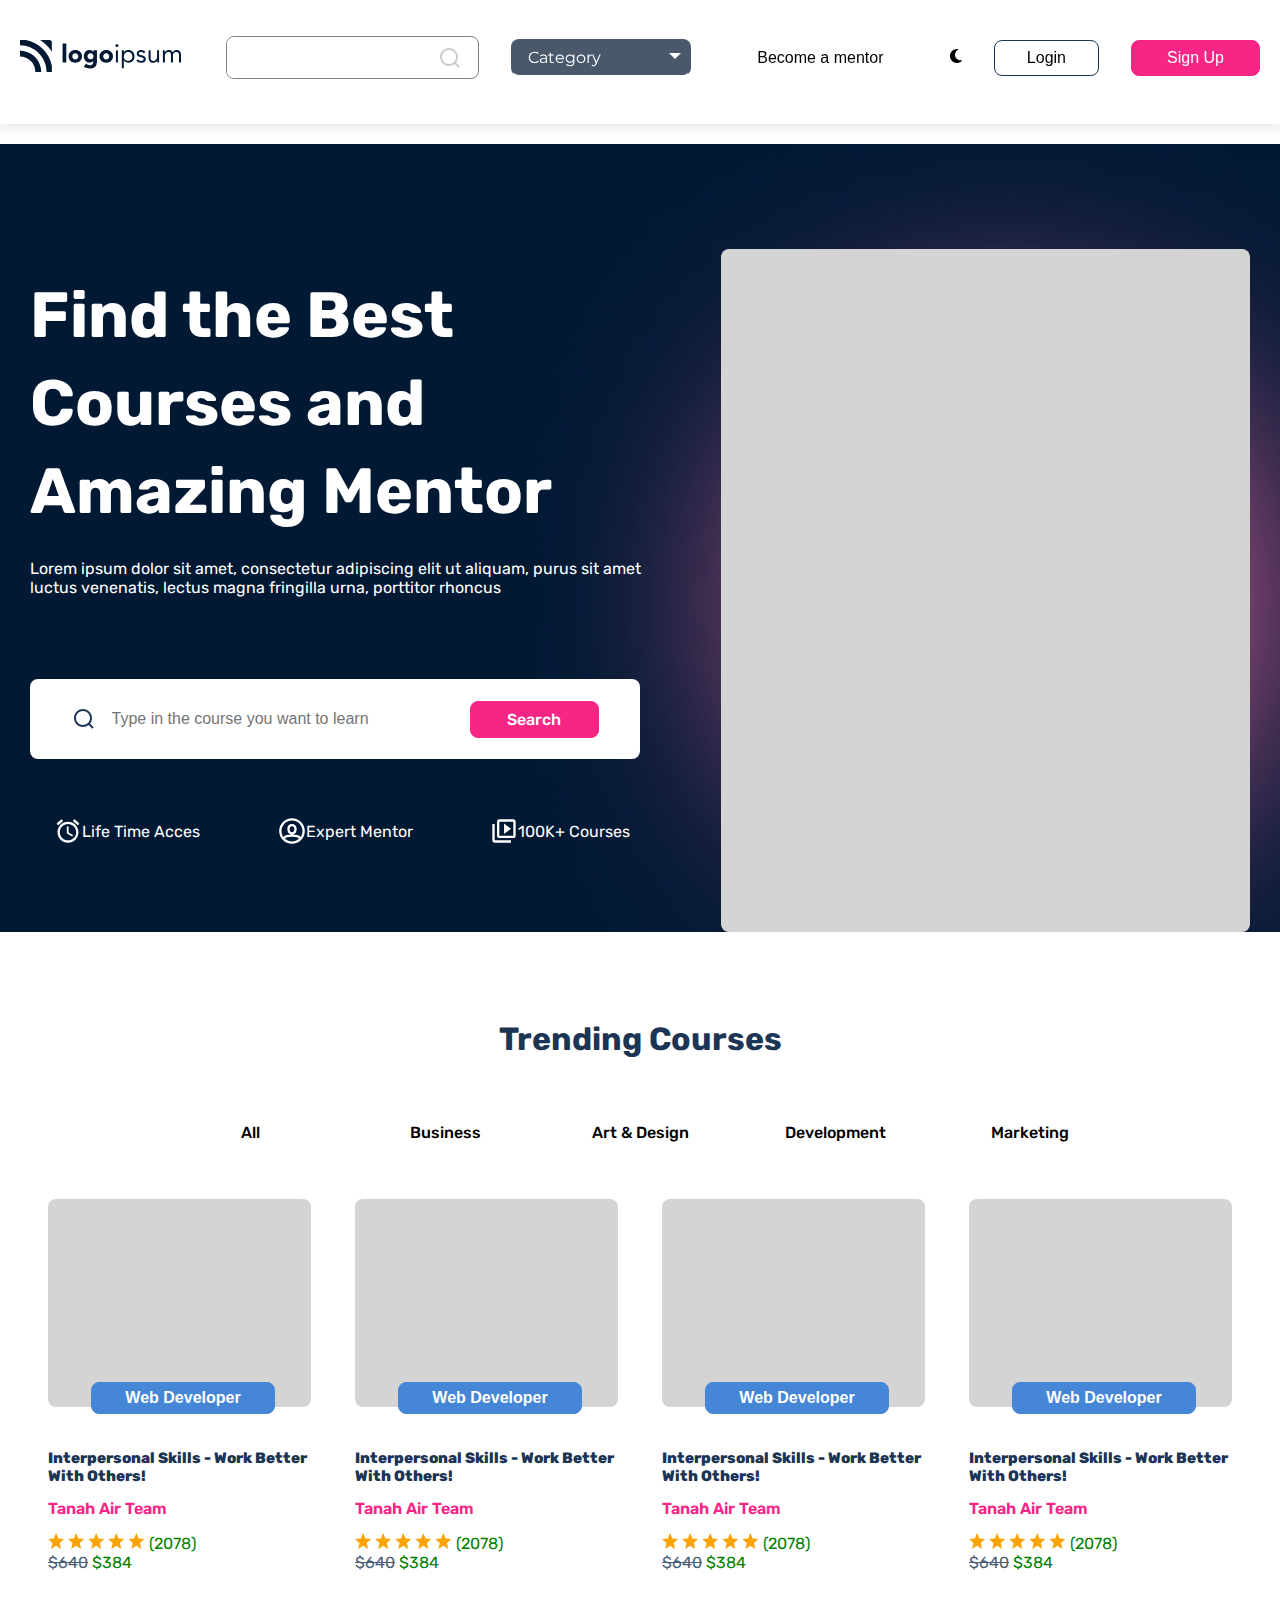
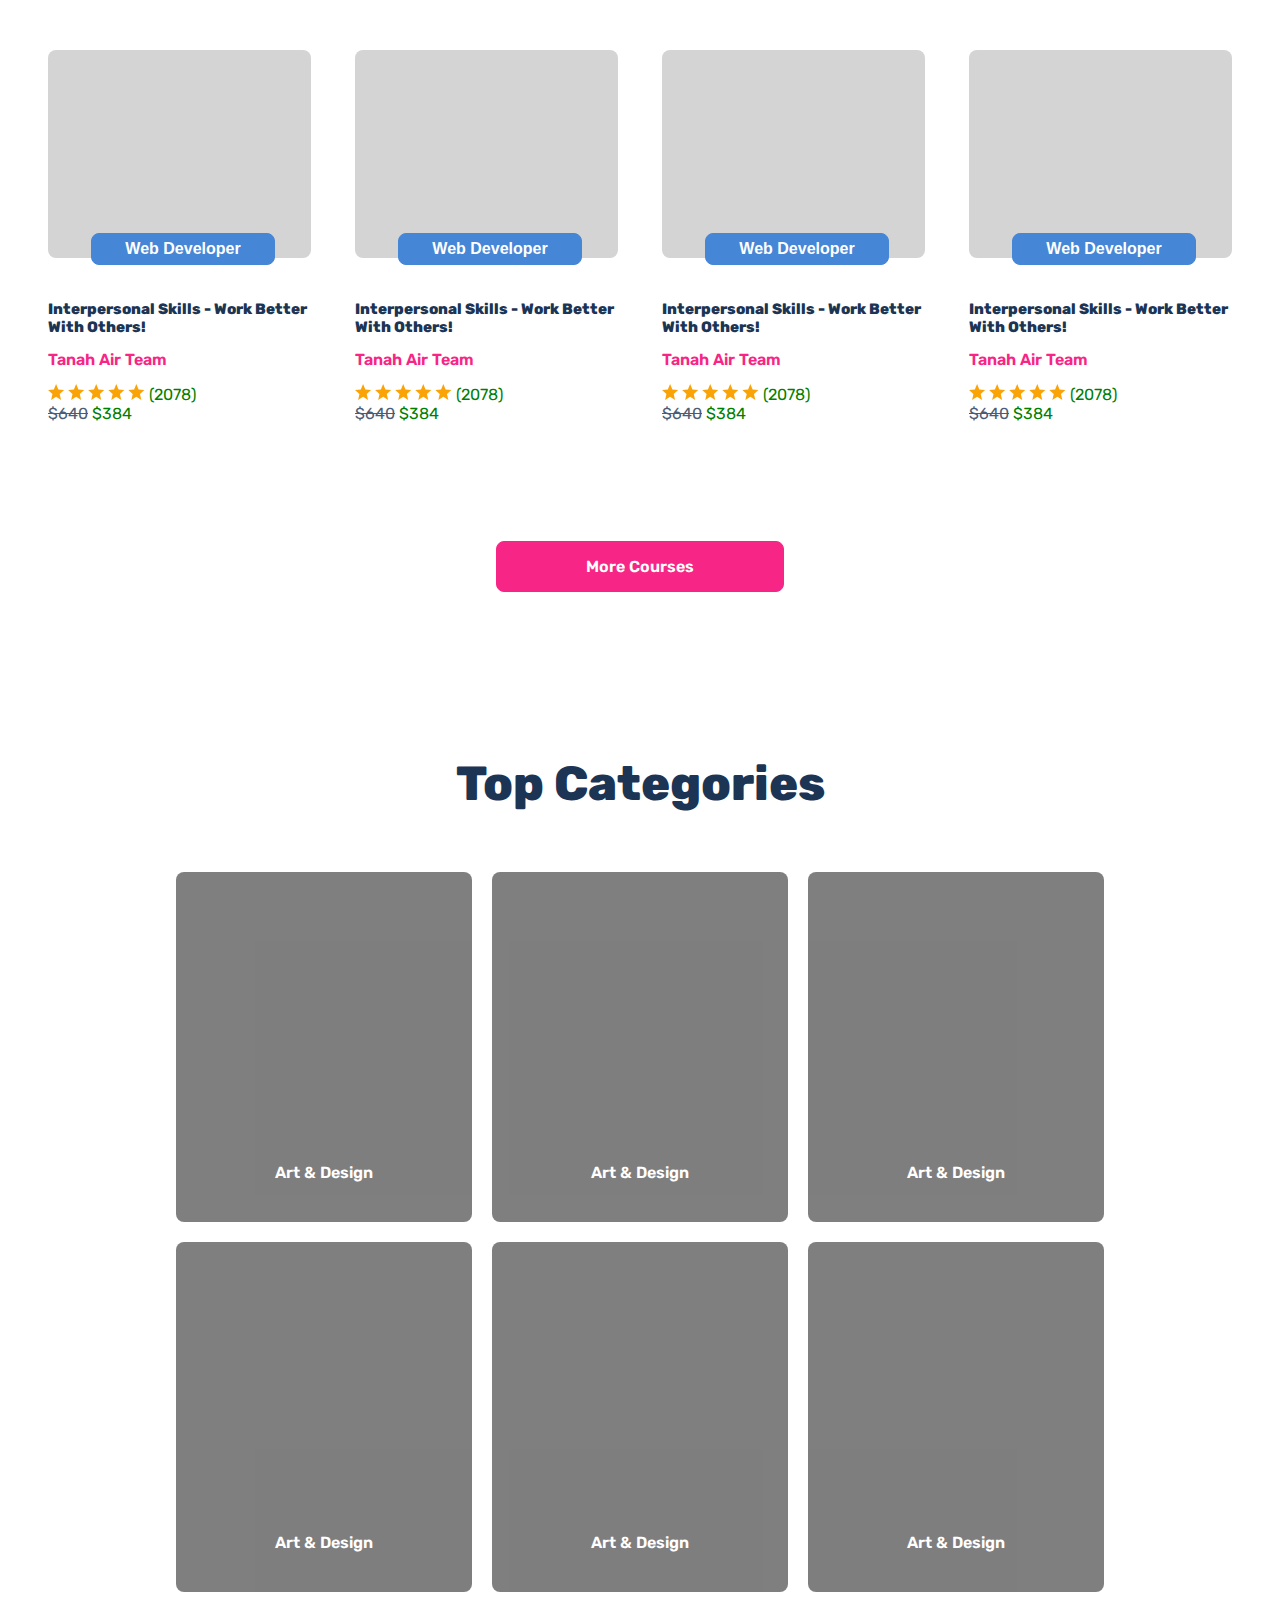
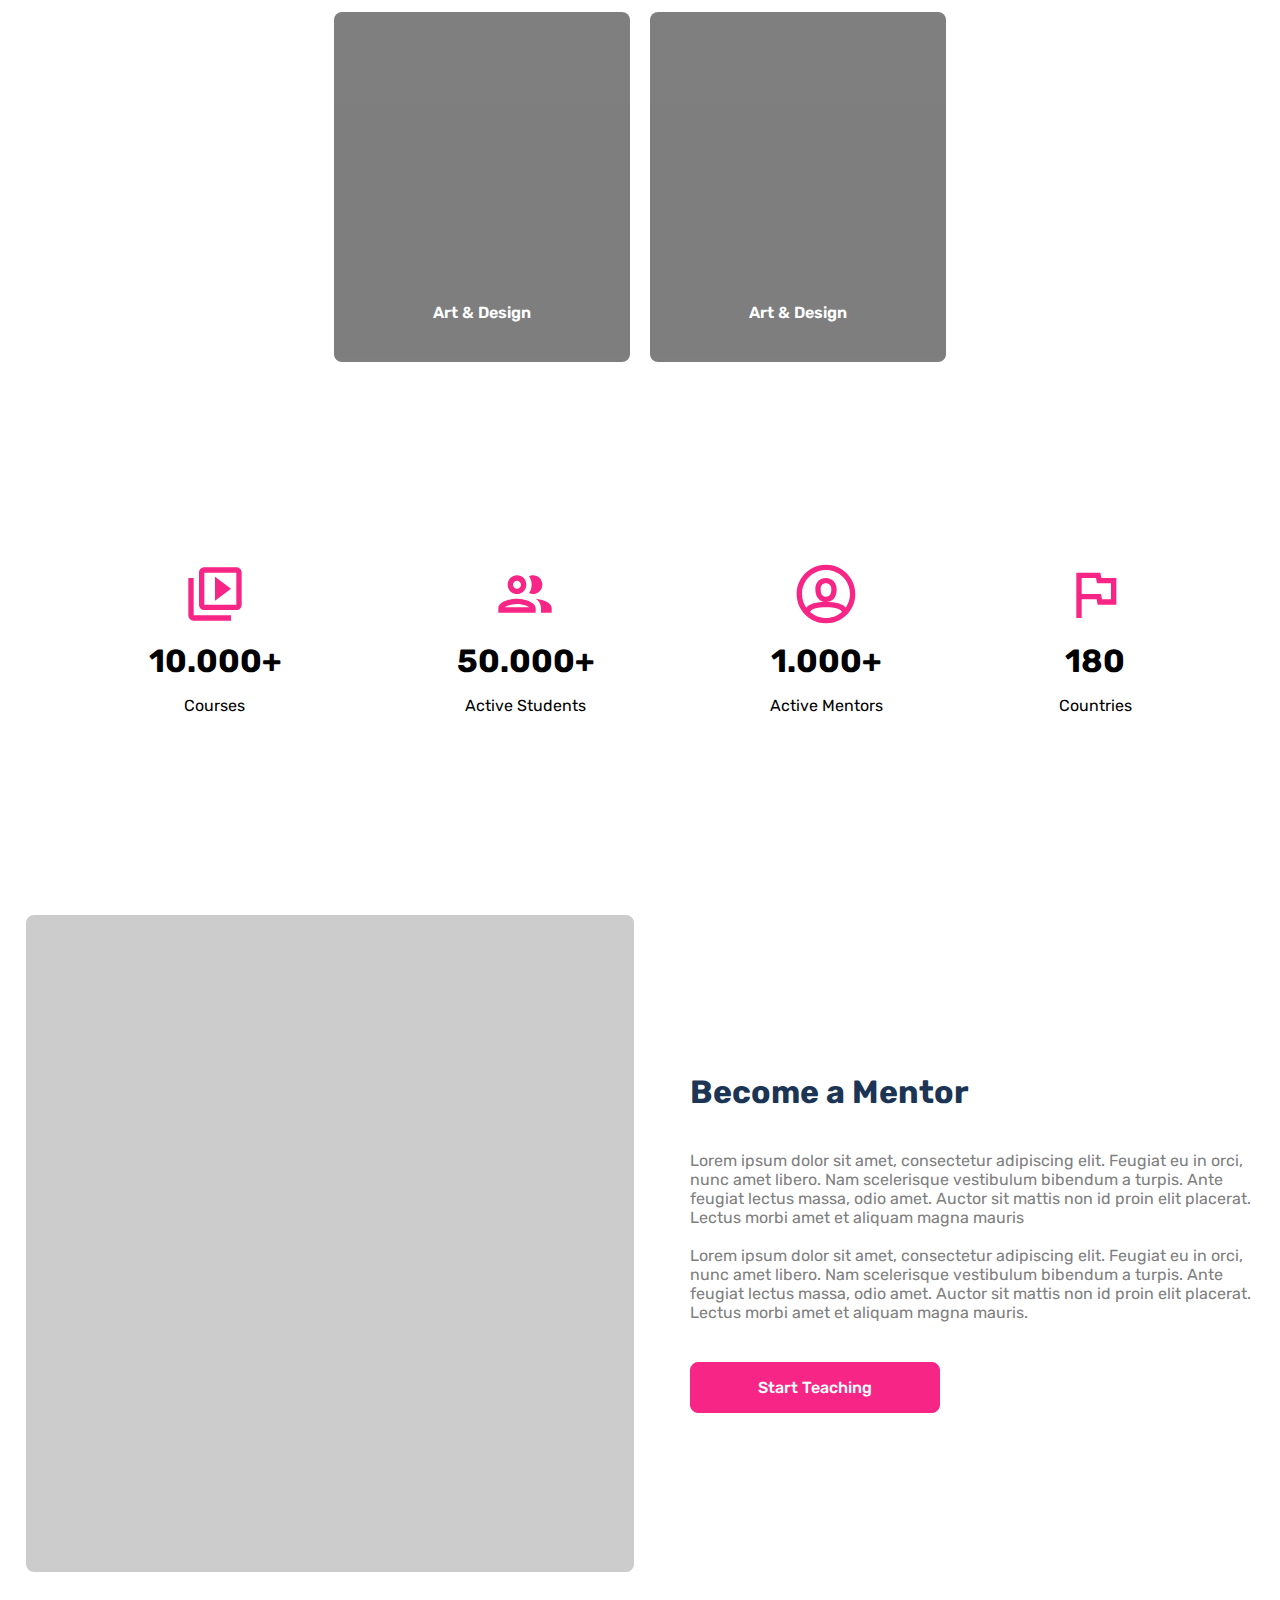
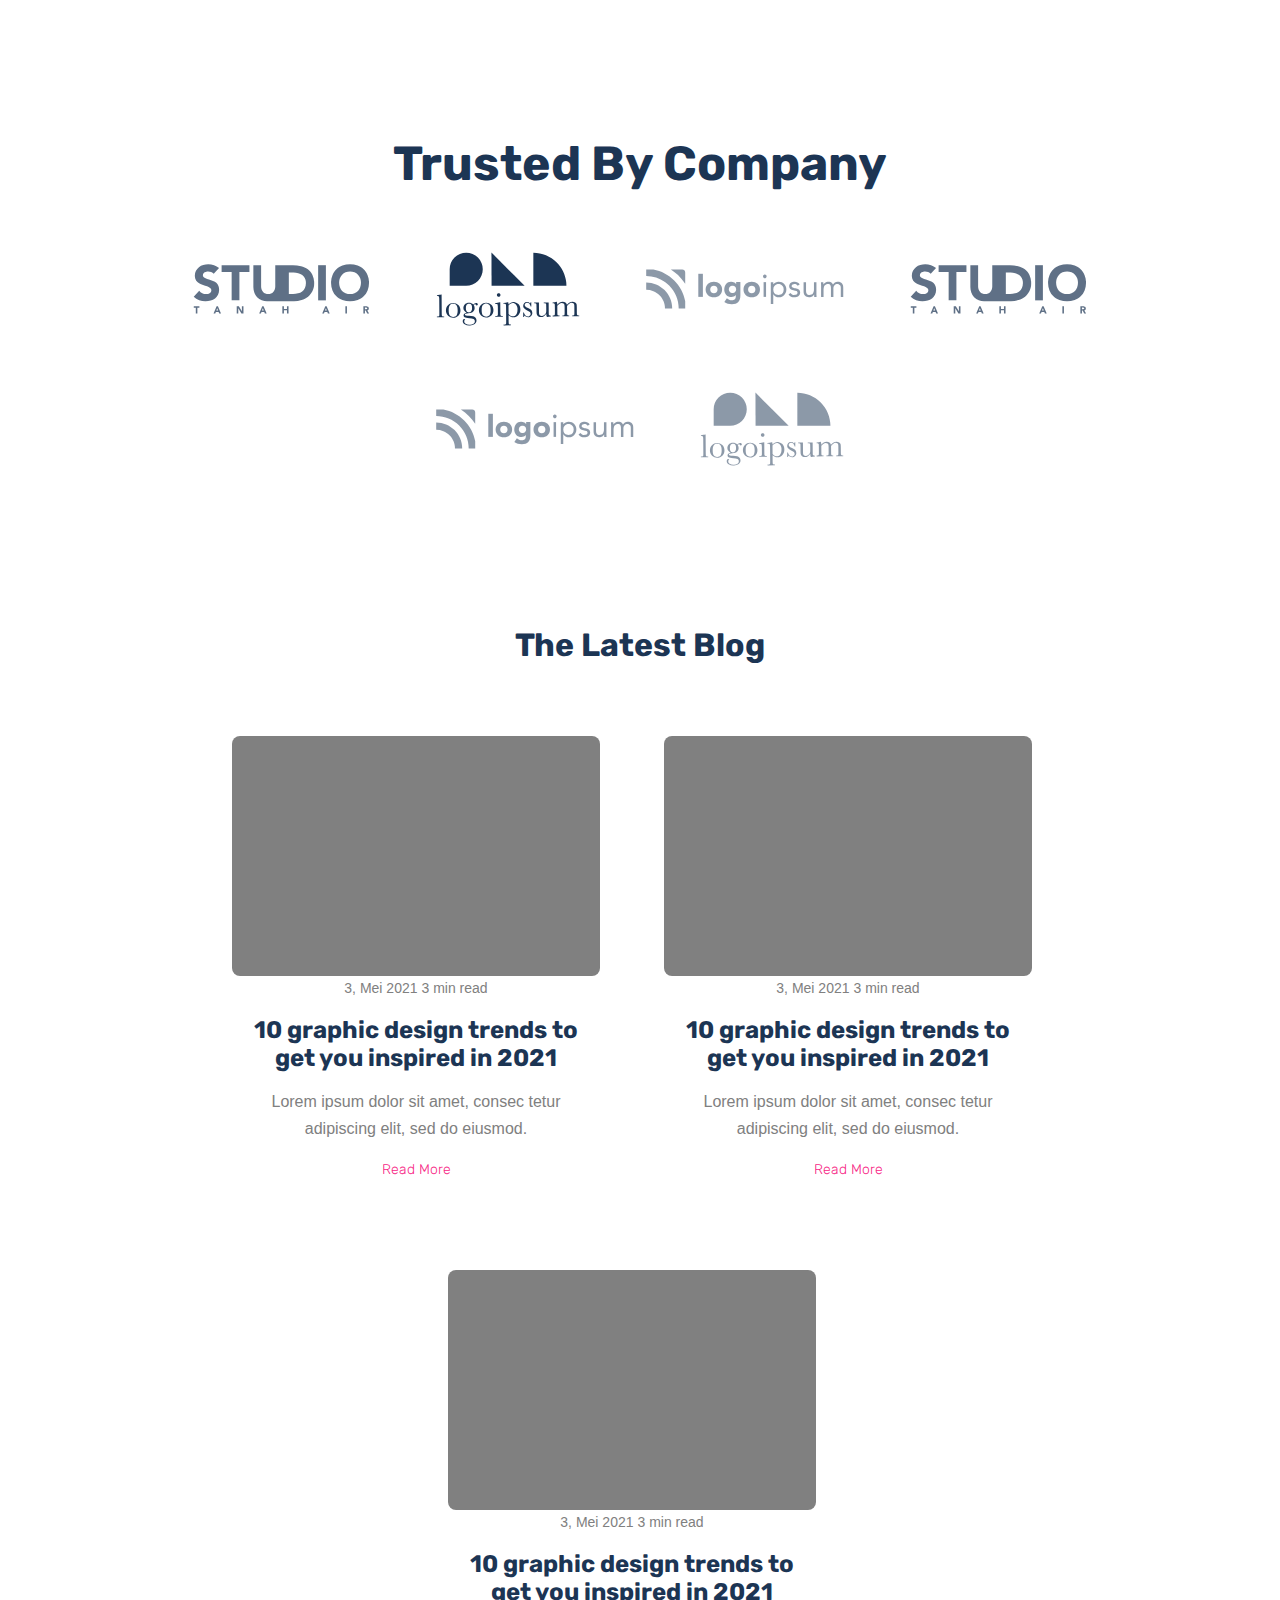
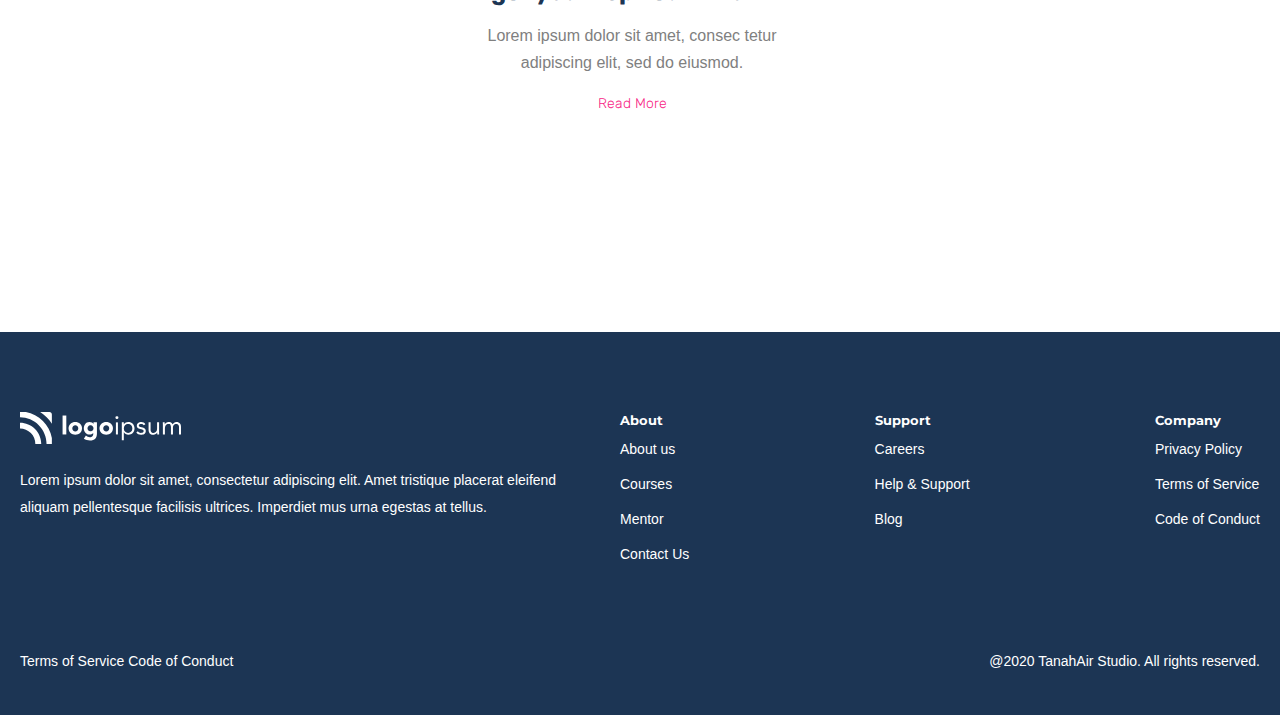
==== index.html @ 1c1114bc "home and courses accomplished" ====
<!DOCTYPE html>
<html lang="en">
<head>
    <meta charset="UTF-8">
    <meta name="viewport" content="width=device-width, initial-scale=1.0">
    <style>
        @import url('https://fonts.googleapis.com/css2?family=Montserrat:wght@500&display=swap');
      </style>
    <style>
        @import url('https://fonts.googleapis.com/css2?family=Montserrat:wght@500&family=Rubik:wght@700&display=swap');
      </style>
    <link rel="stylesheet" href="https://cdnjs.cloudflare.com/ajax/libs/OwlCarousel2/2.3.4/assets/owl.carousel.min.css" integrity="sha512-tS3S5qG0BlhnQROyJXvNjeEM4UpMXHrQfTGmbQ1gKmelCxlSEBUaxhRBj/EFTzpbP4RVSrpEikbmdJobCvhE3g==" crossorigin="anonymous" referrerpolicy="no-referrer" />
    <link rel="stylesheet" href="https://cdnjs.cloudflare.com/ajax/libs/OwlCarousel2/2.3.4/assets/owl.theme.default.min.css" integrity="sha512-sMXtMNL1zRzolHYKEujM2AqCLUR9F2C4/05cdbxjjLSRvMQIciEPCQZo++nk7go3BtSuK9kfa/s+a4f4i5pLkw==" crossorigin="anonymous" referrerpolicy="no-referrer" />
    <link rel="stylesheet" href="./scss/main.css">
    <title>Third month exam</title>
</head>
<body>
    <header>
        <div class="container">
            <nav class="d-flex">
                <div class="logo">
                    <a href="./index.html">
                        <svg xmlns="http://www.w3.org/2000/svg" width="161" height="32" viewBox="0 0 161 32" fill="none">
                            <path d="M0 10.6653V16.5895C2.01585 16.5881 4.01219 16.9859 5.87479 17.7601C7.73739 18.5343 9.4297 19.6697 10.8549 21.1015C12.2797 22.5327 13.4097 24.2319 14.1802 26.1019C14.9507 27.9719 15.3466 29.9762 15.3453 32H21.2402C21.2349 26.344 18.9955 20.9212 15.0135 16.9215C11.0314 12.9217 5.632 10.6717 0 10.6653H0Z" fill="#021934"/>
                            <path d="M29.4803 0H20.1382C24.8642 3.00768 28.8687 7.02862 31.8643 11.7743V2.39241C31.8639 1.75775 31.6125 1.14924 31.1655 0.700619C30.7184 0.252003 30.1123 -1.57043e-07 29.4803 0Z" fill="#021934"/>
                            <path d="M5.86977 0H0V5.33388C7.04017 5.34123 13.7899 8.15302 18.7681 13.1523C23.7464 18.1515 26.5465 24.9298 26.554 31.9999H31.8645V26.1052C30.6638 19.6265 27.5376 13.6648 22.8976 9.00502C18.2575 4.34523 12.321 1.20578 5.86977 0Z" fill="#021934"/>
                            <path d="M46.3133 3.52246H42.5718V22.4613H46.3133V3.52246Z" fill="#021934"/>
                            <path d="M60.0706 11.7281C59.4477 11.1594 58.7186 10.7206 57.9256 10.4371C56.2221 9.83639 54.3656 9.83639 52.6621 10.4371C51.8688 10.7204 51.1394 11.1593 50.5163 11.7281C49.9053 12.2938 49.4171 12.9801 49.0824 13.7441C48.7365 14.5775 48.5583 15.4714 48.5583 16.3744C48.5583 17.2773 48.7365 18.1713 49.0824 19.0047C49.4158 19.7708 49.9041 20.459 50.5163 21.0257C51.1383 21.5949 51.8673 22.0336 52.6604 22.3158C54.3638 22.9176 56.2206 22.9176 57.924 22.3158C58.7174 22.0336 59.4466 21.5949 60.0689 21.0257C60.6809 20.4588 61.1691 19.7706 61.5028 19.0047C61.8488 18.1713 62.0269 17.2773 62.0269 16.3744C62.0269 15.4714 61.8488 14.5775 61.5028 13.7441C61.1684 12.9804 60.6809 12.2941 60.0706 11.7281ZM57.5013 18.6047C56.8954 19.1528 56.1089 19.4561 55.2935 19.4561C54.478 19.4561 53.6915 19.1528 53.0856 18.6047C52.5763 17.9734 52.2985 17.1856 52.2985 16.3731C52.2985 15.5606 52.5763 14.7728 53.0856 14.1415C53.6915 13.5934 54.478 13.2901 55.2935 13.2901C56.1089 13.2901 56.8954 13.5934 57.5013 14.1415C58.0106 14.7728 58.2884 15.5606 58.2884 16.3731C58.2884 17.1856 58.0106 17.9734 57.5013 18.6047Z" fill="#021934"/>
                            <path d="M73.5031 11.8903H73.4562C73.2831 11.6464 73.0822 11.4237 72.8575 11.2268C72.5852 10.9849 72.2838 10.7784 71.9602 10.612C71.1424 10.1906 70.2346 9.97586 69.3155 9.98635C68.51 9.97219 67.7135 10.1573 66.9961 10.5253C66.3276 10.8729 65.7374 11.3547 65.262 11.9409C64.7772 12.545 64.4053 13.2323 64.1643 13.9695C63.9081 14.729 63.7775 15.5255 63.7778 16.3274C63.7683 17.1881 63.912 18.0437 64.2021 18.8537C64.4649 19.5929 64.8746 20.2708 65.4062 20.8461C65.9359 21.4091 66.5787 21.8526 67.2921 22.1472C68.0677 22.4646 68.899 22.6221 69.7364 22.6103C70.3559 22.5996 70.9684 22.4766 71.5443 22.2474C72.1902 22.0013 72.7498 21.57 73.1535 21.0069H73.2038V22.1859C73.2178 22.5791 73.1533 22.9712 73.014 23.339C72.8748 23.7068 72.6636 24.0428 72.3929 24.3274C72.0495 24.6325 71.648 24.8645 71.2127 25.0092C70.7774 25.1539 70.3174 25.2085 69.8605 25.1695C69.1361 25.1776 68.4181 25.0324 67.7533 24.7434C67.0918 24.4465 66.4746 24.0588 65.9194 23.5914L63.8491 26.6945C64.6953 27.379 65.6845 27.8629 66.7429 28.1101C67.7902 28.3519 68.8614 28.4737 69.936 28.473C72.2973 28.473 74.0557 27.876 75.2112 26.6819C76.3668 25.4878 76.9448 23.7384 76.9453 21.4339V10.287H73.5073L73.5031 11.8903ZM73.2784 17.439C73.1308 17.7954 72.9145 18.1191 72.642 18.3914C72.3645 18.669 72.0392 18.8939 71.6818 19.055C71.3108 19.2204 70.9093 19.3059 70.5033 19.3059C70.0973 19.3059 69.6958 19.2204 69.3247 19.055C68.9721 18.8916 68.6511 18.667 68.3763 18.3914C68.1026 18.1168 67.8855 17.7907 67.7373 17.4318C67.5891 17.0729 67.5129 16.6881 67.5129 16.2996C67.5129 15.9111 67.5891 15.5263 67.7373 15.1674C67.8855 14.8085 68.1026 14.4824 68.3763 14.2078C68.6512 13.9322 68.9722 13.7073 69.3247 13.5434C69.6959 13.3785 70.0974 13.2933 70.5033 13.2933C70.9092 13.2933 71.3106 13.3785 71.6818 13.5434C72.0391 13.7051 72.3643 13.9302 72.642 14.2078C73.0536 14.6233 73.3336 15.1518 73.4469 15.7267C73.5601 16.3016 73.5015 16.8974 73.2784 17.439Z" fill="#021934"/>
                            <path d="M91.0015 11.7281C90.3786 11.1594 89.6496 10.7206 88.8565 10.4371C87.153 9.83639 85.2965 9.83639 83.593 10.4371C82.7997 10.7204 82.0703 11.1593 81.4472 11.7281C80.8362 12.2938 80.348 12.9801 80.0133 13.7441C79.6674 14.5775 79.4893 15.4714 79.4893 16.3744C79.4893 17.2773 79.6674 18.1713 80.0133 19.0047C80.3468 19.7708 80.835 20.459 81.4472 21.0257C82.0697 21.5951 82.7993 22.0338 83.593 22.3158C85.2964 22.9176 87.1532 22.9176 88.8565 22.3158C89.65 22.0336 90.3792 21.5949 91.0015 21.0257C91.6137 20.459 92.102 19.7708 92.4354 19.0047C92.7814 18.1713 92.9595 17.2773 92.9595 16.3744C92.9595 15.4714 92.7814 14.5775 92.4354 13.7441C92.1007 12.9801 91.6126 12.2938 91.0015 11.7281ZM88.4322 18.6047C87.8264 19.1528 87.0398 19.4561 86.2244 19.4561C85.4089 19.4561 84.6224 19.1528 84.0165 18.6047C83.5073 17.9734 83.2294 17.1856 83.2294 16.3731C83.2294 15.5606 83.5073 14.7728 84.0165 14.1415C84.6224 13.5934 85.4089 13.2901 86.2244 13.2901C87.0398 13.2901 87.8264 13.5934 88.4322 14.1415C88.9415 14.7728 89.2193 15.5606 89.2193 16.3731C89.2193 17.1856 88.9415 17.9734 88.4322 18.6047Z" fill="#021934"/>
                            <path d="M97.9226 10.3713H95.916V22.4614H97.9226V10.3713Z" fill="#021934"/>
                            <path d="M96.92 4.1719C96.7254 4.16818 96.5322 4.20529 96.3528 4.28083C96.1733 4.35638 96.0115 4.46871 95.8777 4.61063C95.6737 4.81721 95.5351 5.07981 95.4795 5.36535C95.4238 5.65088 95.4536 5.94657 95.565 6.21514C95.6764 6.48372 95.8645 6.71316 96.1056 6.87456C96.3466 7.03596 96.6299 7.12208 96.9196 7.12208C97.2093 7.12208 97.4926 7.03596 97.7336 6.87456C97.9747 6.71316 98.1628 6.48372 98.2742 6.21514C98.3856 5.94657 98.4154 5.65088 98.3597 5.36535C98.3041 5.07981 98.1655 4.81721 97.9615 4.61063C97.8279 4.46865 97.6663 4.35627 97.4869 4.28072C97.3076 4.20516 97.1145 4.16809 96.92 4.1719Z" fill="#021934"/>
                            <path d="M112.766 11.8738C112.202 11.295 111.523 10.8415 110.773 10.5424C109.95 10.2167 109.072 10.0545 108.188 10.0649C107.354 10.0553 106.531 10.2413 105.782 10.6081C105.044 10.9764 104.391 11.4953 103.865 12.1314H103.811V10.3715H101.807V28.352H103.811V20.3184H103.862C104.288 21.0552 104.909 21.6591 105.656 22.0632C106.523 22.5507 107.504 22.7961 108.498 22.7739C109.311 22.7791 110.117 22.6163 110.865 22.2956C111.587 21.9879 112.239 21.5351 112.781 20.9651C113.331 20.3825 113.764 19.6985 114.055 18.9508C114.672 17.3195 114.672 15.5176 114.055 13.8864C113.761 13.1369 113.323 12.453 112.766 11.8738ZM112.058 18.1895C111.871 18.7159 111.579 19.1982 111.199 19.6065C110.819 20.0149 110.359 20.3405 109.849 20.5634C108.72 21.0275 107.455 21.0275 106.327 20.5634C105.816 20.3405 105.356 20.0146 104.975 19.6058C104.595 19.197 104.302 18.7141 104.115 18.187C103.721 17.0412 103.721 15.7959 104.115 14.6502C104.302 14.1231 104.595 13.6401 104.975 13.2314C105.356 12.8226 105.816 12.4966 106.327 12.2738C107.455 11.8096 108.72 11.8096 109.849 12.2738C110.36 12.4966 110.82 12.8226 111.2 13.2314C111.581 13.6401 111.874 14.1231 112.061 14.6502C112.455 15.7959 112.455 17.0412 112.061 18.187L112.058 18.1895Z" fill="#021934"/>
                            <path d="M124.625 16.421C124.244 16.1347 123.82 15.9123 123.368 15.7625C122.871 15.5944 122.364 15.4604 121.85 15.3616C121.464 15.2954 121.082 15.2094 120.705 15.104C120.369 15.0123 120.042 14.8912 119.727 14.7419C119.475 14.627 119.248 14.4647 119.057 14.2635C118.894 14.0837 118.807 13.8479 118.813 13.605C118.809 13.343 118.885 13.086 119.031 12.869C119.176 12.6547 119.364 12.474 119.584 12.3393C119.819 12.1965 120.076 12.0919 120.344 12.0294C120.618 11.9613 120.9 11.9265 121.182 11.9259C121.72 11.9091 122.252 12.0482 122.713 12.3267C123.129 12.5898 123.477 12.9482 123.729 13.3726L125.401 12.2619C125.031 11.5277 124.429 10.9371 123.69 10.5819C122.945 10.2344 122.132 10.058 121.311 10.0657C120.754 10.0643 120.2 10.1426 119.665 10.2981C119.152 10.4449 118.665 10.6723 118.223 10.9718C117.8 11.2584 117.448 11.6383 117.194 12.0825C116.931 12.5555 116.798 13.0903 116.809 13.632C116.788 14.1622 116.907 14.6886 117.156 15.157C117.382 15.5488 117.698 15.8808 118.078 16.1254C118.497 16.3909 118.952 16.5953 119.428 16.7326C119.943 16.8875 120.483 17.0254 121.049 17.1461C121.375 17.2151 121.693 17.2926 122.001 17.3785C122.29 17.4564 122.567 17.5737 122.824 17.7271C123.051 17.8622 123.248 18.0425 123.403 18.2568C123.557 18.4942 123.634 18.7743 123.622 19.0576C123.631 19.3554 123.55 19.6489 123.39 19.8997C123.231 20.1375 123.02 20.3361 122.773 20.4808C122.506 20.6405 122.215 20.7543 121.911 20.8176C121.603 20.8857 121.288 20.9204 120.972 20.9212C120.347 20.9455 119.727 20.7932 119.184 20.4816C118.684 20.1623 118.245 19.7569 117.885 19.2842L116.292 20.5246C116.785 21.2938 117.485 21.9069 118.311 22.293C119.158 22.6304 120.063 22.7931 120.974 22.7713C121.567 22.7718 122.158 22.7026 122.734 22.565C123.283 22.4376 123.806 22.2147 124.278 21.9065C124.729 21.6057 125.103 21.2016 125.368 20.7275C125.656 20.1895 125.799 19.5849 125.781 18.9743C125.797 18.4493 125.692 17.9278 125.472 17.4509C125.273 17.0466 124.983 16.6942 124.625 16.421Z" fill="#021934"/>
                            <path d="M139.082 19.594V10.3713H137.075V16.2661C137.082 16.9016 137.008 17.5353 136.857 18.1524C136.728 18.6813 136.5 19.1808 136.186 19.6244C135.887 20.0367 135.488 20.3657 135.028 20.5801C134.498 20.8164 133.923 20.9315 133.343 20.917C132.951 20.9488 132.557 20.8856 132.195 20.7328C131.832 20.58 131.511 20.3419 131.259 20.0387C130.777 19.3344 130.541 18.4895 130.588 17.6362V10.3713H128.582V17.8374C128.576 18.5142 128.667 19.1883 128.852 19.8391C129.013 20.416 129.3 20.95 129.69 21.4029C130.082 21.8456 130.569 22.1915 131.116 22.4134C131.767 22.6686 132.462 22.7917 133.161 22.7755C133.631 22.7793 134.099 22.7138 134.551 22.581C134.958 22.4619 135.347 22.2883 135.708 22.0648C136.036 21.8618 136.334 21.6141 136.595 21.3288C136.829 21.0749 137.024 20.7874 137.174 20.4757H137.226C137.226 20.821 137.234 21.1578 137.252 21.4862C137.269 21.8147 137.277 22.142 137.277 22.4681H139.181C139.181 22.0712 139.164 21.6319 139.129 21.1502C139.094 20.6686 139.079 20.1498 139.082 19.594Z" fill="#021934"/>
                            <path d="M160.768 13.0198C160.634 12.4348 160.37 11.8878 159.996 11.4198C159.618 10.967 159.131 10.619 158.581 10.4093C157.889 10.1583 157.156 10.0401 156.42 10.0606C155.622 10.0256 154.831 10.2375 154.156 10.6678C153.531 11.1185 153.005 11.6949 152.613 12.3604C152.511 12.1532 152.377 11.9163 152.214 11.6497C152.032 11.3617 151.802 11.1081 151.533 10.9002C151.202 10.6479 150.834 10.449 150.442 10.3107C149.916 10.1331 149.363 10.0498 148.808 10.0648C148.338 10.0609 147.87 10.1265 147.419 10.2594C147.012 10.3785 146.623 10.5521 146.261 10.7756C145.933 10.9788 145.635 11.2265 145.374 11.5116C145.14 11.7654 144.945 12.0529 144.796 12.3646H144.744C144.744 12.0194 144.735 11.6842 144.719 11.3541C144.702 11.024 144.693 10.6998 144.693 10.3722H142.789C142.789 10.7691 142.806 11.2084 142.84 11.6901C142.874 12.1718 142.891 12.6885 142.891 13.2404V22.4623H144.9V16.5726C144.893 15.9368 144.967 15.3028 145.119 14.6855C145.247 14.1563 145.474 13.6567 145.789 13.2135C146.088 12.801 146.486 12.472 146.947 12.2577C147.477 12.0212 148.052 11.9062 148.632 11.9208C148.975 11.8914 149.321 11.9538 149.632 12.1017C149.944 12.2496 150.211 12.4777 150.406 12.7629C150.837 13.649 151.024 14.6347 150.947 15.6177V22.464H152.95V15.4863C152.944 14.9891 153.027 14.4948 153.194 14.0269C153.343 13.6122 153.571 13.2306 153.865 12.9036C154.143 12.5974 154.48 12.3513 154.856 12.1802C155.235 12.0075 155.648 11.9193 156.065 11.9217C156.56 11.9036 157.053 12.0007 157.505 12.2055C157.862 12.3783 158.17 12.6359 158.405 12.9558C158.631 13.2725 158.789 13.6329 158.869 14.0143C158.955 14.4133 158.998 14.8204 158.997 15.2286V22.4623H161V15.125C161.007 14.4165 160.929 13.7096 160.768 13.0198Z" fill="#021934"/>
                            </svg>
                    </a>
                </div>
                <div class="nav-items">
                    <ul class="d-flex">
                        <li>
                            <div class="searchbar">
                                <input type="search">
                                <svg xmlns="http://www.w3.org/2000/svg" width="24" height="24" viewBox="0 0 24 24" fill="none">
                                    <path fill-rule="evenodd" clip-rule="evenodd" d="M21.707 20.293L18.025 16.611C19.258 15.071 20 13.122 20 11C20 6.038 15.962 2 11 2C6.038 2 2 6.038 2 11C2 15.962 6.038 20 11 20C13.122 20 15.071 19.258 16.611 18.025L20.293 21.707L21.707 20.293ZM4 11C4 7.14 7.14 4 11 4C14.86 4 18 7.14 18 11C18 14.86 14.86 18 11 18C7.14 18 4 14.86 4 11Z" fill="#CCCCCC"/>
                                  </svg>
                            </div>
                        </li>
                        <li class="custom-select" style="width: 180px;">
                            <select name="select" id="select">
                                <option class="option" value="">Category</option>
                                <option value="">JavaScript</option>
                                <option value="">HTML</option>
                                <option value="">CSS</option>
                                <option value="">NodeJS</option>
                                <option value="">ReactJS</option>
                                <option value="">Python</option>
                                <option value="">Django</option>
                            </select>
                        </li>
                        <li class="become-a-mentor">
                            <button class="btn-third">Become a mentor</button>
                        </li>
                        <li>
                            <button id="moon">
                                <svg xmlns="http://www.w3.org/2000/svg" height="1em" viewBox="0 0 384 512">
                                <path d="M223.5 32C100 32 0 132.3 0 256S100 480 223.5 480c60.6 0 115.5-24.2 155.8-63.4c5-4.9 6.3-12.5 3.1-18.7s-10.1-9.7-17-8.5c-9.8 1.7-19.8 2.6-30.1 2.6c-96.9 0-175.5-78.8-175.5-176c0-65.8 36-123.1 89.3-153.3c6.1-3.5 9.2-10.5 7.7-17.3s-7.3-11.9-14.3-12.5c-6.3-.5-12.6-.8-19-.8z"/></svg>
                            </button>
                        </li>
                        <li class="login-li">
                            <button class="btn-second">Login</button>
                        </li>
                        <li class="sign-up-li">
                            <button class="btn-first">Sign Up</button>
                        </li>

                        <div class="access-btn">
                            <div class="dropdown">
                                <button class="dropbtn">Join Us</button>
                                <div class="dropdown-content">
                                    <button class="btn-third">Become a mentor</button>
                                    <button class="btn-second">Login</button>
                                    <button class="btn-first">Sign Up</button>
                                </div>
                            </div>
                        </div>
                        
                        <div id="burger-menu">
                            <span></span>
                          </div>
                          
                          <div id="menu">
                              <ul>
                                <li class="become-a-mentor">
                                    <button class="btn-third">Become a mentor</button>
                                </li>
                                <li class="login-li">
                                    <button class="btn-second">Login</button>
                                </li>
                                <li class="sign-up-li">
                                    <button class="btn-first">Sign Up</button>
                                </li>
                                
                                <li class="custom-select" style="width: 180px;">
                                    <select name="select" id="select">
                                        <option class="option" value="">Category</option>
                                        <option value="">JavaScript</option>
                                        <option value="">HTML</option>
                                        <option value="">CSS</option>
                                        <option value="">NodeJS</option>
                                        <option value="">ReactJS</option>
                                        <option value="">Python</option>
                                        <option value="">Django</option>
                                    </select>
                                </li>
                              </ul>
                        </div>
                    </ul>
                </div>
            </nav>
        </div>
        
    </header>
    
    <main>
        <section class="hero">
            <div class="hero-content">
                <div class="h-left">
                    <h1 class="h-heading">Find the Best
                     Courses and Amazing Mentor
                    </h1>
                    <p>Lorem ipsum dolor sit amet, consectetur adipiscing elit ut aliquam, purus sit amet luctus venenatis, lectus magna fringilla urna, porttitor rhoncus </p>
                    <div class="search-input">
                        <div>
                            <svg xmlns="http://www.w3.org/2000/svg" width="24" height="24" viewBox="0 0 24 24" fill="none">
                                <path fill-rule="evenodd" clip-rule="evenodd" d="M21.707 20.293L18.025 16.611C19.258 15.071 20 13.122 20 11C20 6.038 15.962 2 11 2C6.038 2 2 6.038 2 11C2 15.962 6.038 20 11 20C13.122 20 15.071 19.258 16.611 18.025L20.293 21.707L21.707 20.293ZM4 11C4 7.14 7.14 4 11 4C14.86 4 18 7.14 18 11C18 14.86 14.86 18 11 18C7.14 18 4 14.86 4 11Z" fill="#1C3554"/>
                              </svg>
                            <input type="search" placeholder="Type in the course you want to learn">
                        </div>
                        <button class="btn-first">Search</button>
                    </div>
                    <div class="hero-icons">
                        <div>
                            <img src="./images/home/access_alarm.svg" alt="">
                            <span>Life Time Acces</span>
                        </div>
                        <div>
                            <img src="./images/home/user.svg" alt="">
                            <span>Expert Mentor</span>
                        </div>
                        <div>
                            <img src="./images/home/video_library.svg" alt="">
                            <span>100K+ Courses</span>
                        </div>
                        
                    </div>
                
                
                </div>
                <div class="h-right">
                    <div class="image-holder">

                    </div>
                </div>
            </div>
        </section>

        <section class="trending-courses">
            <div class="container">
                <div class="trending-content">
                    <h1>Trending Courses</h1>
                    <div class="trending-btns">
                        <button class="btn-fourth">All</button>
                        <button class="btn-fourth">Business</button>
                        <button class="btn-fourth">Art & Design</button>
                        <button class="btn-fourth">Development</button>
                        <button class="btn-fourth">Marketing</button>
                    </div>

                    <div class="t-cards">
                        <div class="t-card">
                            <a href=""><div class="image-holder-card"></div>
                            <div><button class="blue-btn">Web Developer</button></div>
                            <h6>Interpersonal skills - work better <br> with others!</h6>
                            <p>Tanah Air Team</p>
                            <div><svg xmlns="http://www.w3.org/2000/svg" width="97" height="16" viewBox="0 0 97 16" fill="none">
                                <path fill-rule="evenodd" clip-rule="evenodd" d="M8.08141 12.8589L13.0422 16L11.7258 10.08L16.1086 6.09684L10.3371 5.58316L8.08141 0L5.82576 5.58316L0.0541992 6.09684L4.43706 10.08L3.12059 16L8.08141 12.8589Z" fill="#FAA307"/>
                                <path fill-rule="evenodd" clip-rule="evenodd" d="M28.1498 12.8589L33.1106 16L31.7941 10.08L36.177 6.09684L30.4054 5.58316L28.1498 0L25.8941 5.58316L20.1226 6.09684L24.5054 10.08L23.189 16L28.1498 12.8589Z" fill="#FAA307"/>
                                <path fill-rule="evenodd" clip-rule="evenodd" d="M48.2176 12.8589L53.1785 16L51.862 10.08L56.2449 6.09684L50.4733 5.58316L48.2176 0L45.962 5.58316L40.1904 6.09684L44.5733 10.08L43.2568 16L48.2176 12.8589Z" fill="#FAA307"/>
                                <path fill-rule="evenodd" clip-rule="evenodd" d="M68.2858 12.8589L73.2466 16L71.9301 10.08L76.313 6.09684L70.5414 5.58316L68.2858 0L66.0301 5.58316L60.2585 6.09684L64.6414 10.08L63.3249 16L68.2858 12.8589Z" fill="#FAA307"/>
                                <path fill-rule="evenodd" clip-rule="evenodd" d="M88.3536 12.8589L93.3144 16L91.998 10.08L96.3808 6.09684L90.6093 5.58316L88.3536 0L86.098 5.58316L80.3264 6.09684L84.7093 10.08L83.3928 16L88.3536 12.8589Z" fill="#FAA307"/>
                              </svg>
                            <span>(2078)</span> </div>
                            <div><span>$640</span> <span>$384</span></div></a>
                        </div>

                        <div class="t-card">
                            <a href=""><div class="image-holder-card"></div>
                            <div><button class="blue-btn">Web Developer</button></div>
                            <h6>Interpersonal skills - work better <br> with others!</h6>
                            <p>Tanah Air Team</p>
                            <div><svg xmlns="http://www.w3.org/2000/svg" width="97" height="16" viewBox="0 0 97 16" fill="none">
                                <path fill-rule="evenodd" clip-rule="evenodd" d="M8.08141 12.8589L13.0422 16L11.7258 10.08L16.1086 6.09684L10.3371 5.58316L8.08141 0L5.82576 5.58316L0.0541992 6.09684L4.43706 10.08L3.12059 16L8.08141 12.8589Z" fill="#FAA307"/>
                                <path fill-rule="evenodd" clip-rule="evenodd" d="M28.1498 12.8589L33.1106 16L31.7941 10.08L36.177 6.09684L30.4054 5.58316L28.1498 0L25.8941 5.58316L20.1226 6.09684L24.5054 10.08L23.189 16L28.1498 12.8589Z" fill="#FAA307"/>
                                <path fill-rule="evenodd" clip-rule="evenodd" d="M48.2176 12.8589L53.1785 16L51.862 10.08L56.2449 6.09684L50.4733 5.58316L48.2176 0L45.962 5.58316L40.1904 6.09684L44.5733 10.08L43.2568 16L48.2176 12.8589Z" fill="#FAA307"/>
                                <path fill-rule="evenodd" clip-rule="evenodd" d="M68.2858 12.8589L73.2466 16L71.9301 10.08L76.313 6.09684L70.5414 5.58316L68.2858 0L66.0301 5.58316L60.2585 6.09684L64.6414 10.08L63.3249 16L68.2858 12.8589Z" fill="#FAA307"/>
                                <path fill-rule="evenodd" clip-rule="evenodd" d="M88.3536 12.8589L93.3144 16L91.998 10.08L96.3808 6.09684L90.6093 5.58316L88.3536 0L86.098 5.58316L80.3264 6.09684L84.7093 10.08L83.3928 16L88.3536 12.8589Z" fill="#FAA307"/>
                              </svg>
                            <span>(2078)</span> </div>
                            <div><span>$640</span> <span>$384</span></div></a>
                        </div>

                        <div class="t-card">
                            <a href=""><div class="image-holder-card"></div>
                            <div><button class="blue-btn">Web Developer</button></div>
                            <h6>Interpersonal skills - work better <br> with others!</h6>
                            <p>Tanah Air Team</p>
                            <div><svg xmlns="http://www.w3.org/2000/svg" width="97" height="16" viewBox="0 0 97 16" fill="none">
                                <path fill-rule="evenodd" clip-rule="evenodd" d="M8.08141 12.8589L13.0422 16L11.7258 10.08L16.1086 6.09684L10.3371 5.58316L8.08141 0L5.82576 5.58316L0.0541992 6.09684L4.43706 10.08L3.12059 16L8.08141 12.8589Z" fill="#FAA307"/>
                                <path fill-rule="evenodd" clip-rule="evenodd" d="M28.1498 12.8589L33.1106 16L31.7941 10.08L36.177 6.09684L30.4054 5.58316L28.1498 0L25.8941 5.58316L20.1226 6.09684L24.5054 10.08L23.189 16L28.1498 12.8589Z" fill="#FAA307"/>
                                <path fill-rule="evenodd" clip-rule="evenodd" d="M48.2176 12.8589L53.1785 16L51.862 10.08L56.2449 6.09684L50.4733 5.58316L48.2176 0L45.962 5.58316L40.1904 6.09684L44.5733 10.08L43.2568 16L48.2176 12.8589Z" fill="#FAA307"/>
                                <path fill-rule="evenodd" clip-rule="evenodd" d="M68.2858 12.8589L73.2466 16L71.9301 10.08L76.313 6.09684L70.5414 5.58316L68.2858 0L66.0301 5.58316L60.2585 6.09684L64.6414 10.08L63.3249 16L68.2858 12.8589Z" fill="#FAA307"/>
                                <path fill-rule="evenodd" clip-rule="evenodd" d="M88.3536 12.8589L93.3144 16L91.998 10.08L96.3808 6.09684L90.6093 5.58316L88.3536 0L86.098 5.58316L80.3264 6.09684L84.7093 10.08L83.3928 16L88.3536 12.8589Z" fill="#FAA307"/>
                              </svg>
                            <span>(2078)</span> </div>
                            <div><span>$640</span> <span>$384</span></div></a>
                        </div>

                        <div class="t-card">
                            <a href=""><div class="image-holder-card"></div>
                            <div><button class="blue-btn">Web Developer</button></div>
                            <h6>Interpersonal skills - work better <br> with others!</h6>
                            <p>Tanah Air Team</p>
                            <div><svg xmlns="http://www.w3.org/2000/svg" width="97" height="16" viewBox="0 0 97 16" fill="none">
                                <path fill-rule="evenodd" clip-rule="evenodd" d="M8.08141 12.8589L13.0422 16L11.7258 10.08L16.1086 6.09684L10.3371 5.58316L8.08141 0L5.82576 5.58316L0.0541992 6.09684L4.43706 10.08L3.12059 16L8.08141 12.8589Z" fill="#FAA307"/>
                                <path fill-rule="evenodd" clip-rule="evenodd" d="M28.1498 12.8589L33.1106 16L31.7941 10.08L36.177 6.09684L30.4054 5.58316L28.1498 0L25.8941 5.58316L20.1226 6.09684L24.5054 10.08L23.189 16L28.1498 12.8589Z" fill="#FAA307"/>
                                <path fill-rule="evenodd" clip-rule="evenodd" d="M48.2176 12.8589L53.1785 16L51.862 10.08L56.2449 6.09684L50.4733 5.58316L48.2176 0L45.962 5.58316L40.1904 6.09684L44.5733 10.08L43.2568 16L48.2176 12.8589Z" fill="#FAA307"/>
                                <path fill-rule="evenodd" clip-rule="evenodd" d="M68.2858 12.8589L73.2466 16L71.9301 10.08L76.313 6.09684L70.5414 5.58316L68.2858 0L66.0301 5.58316L60.2585 6.09684L64.6414 10.08L63.3249 16L68.2858 12.8589Z" fill="#FAA307"/>
                                <path fill-rule="evenodd" clip-rule="evenodd" d="M88.3536 12.8589L93.3144 16L91.998 10.08L96.3808 6.09684L90.6093 5.58316L88.3536 0L86.098 5.58316L80.3264 6.09684L84.7093 10.08L83.3928 16L88.3536 12.8589Z" fill="#FAA307"/>
                              </svg>
                            <span>(2078)</span> </div>
                            <div><span>$640</span> <span>$384</span></div></a>
                        </div>

                        <div class="t-card">
                            <a href=""><div class="image-holder-card"></div>
                            <div><button class="blue-btn">Web Developer</button></div>
                            <h6>Interpersonal skills - work better <br> with others!</h6>
                            <p>Tanah Air Team</p>
                            <div><svg xmlns="http://www.w3.org/2000/svg" width="97" height="16" viewBox="0 0 97 16" fill="none">
                                <path fill-rule="evenodd" clip-rule="evenodd" d="M8.08141 12.8589L13.0422 16L11.7258 10.08L16.1086 6.09684L10.3371 5.58316L8.08141 0L5.82576 5.58316L0.0541992 6.09684L4.43706 10.08L3.12059 16L8.08141 12.8589Z" fill="#FAA307"/>
                                <path fill-rule="evenodd" clip-rule="evenodd" d="M28.1498 12.8589L33.1106 16L31.7941 10.08L36.177 6.09684L30.4054 5.58316L28.1498 0L25.8941 5.58316L20.1226 6.09684L24.5054 10.08L23.189 16L28.1498 12.8589Z" fill="#FAA307"/>
                                <path fill-rule="evenodd" clip-rule="evenodd" d="M48.2176 12.8589L53.1785 16L51.862 10.08L56.2449 6.09684L50.4733 5.58316L48.2176 0L45.962 5.58316L40.1904 6.09684L44.5733 10.08L43.2568 16L48.2176 12.8589Z" fill="#FAA307"/>
                                <path fill-rule="evenodd" clip-rule="evenodd" d="M68.2858 12.8589L73.2466 16L71.9301 10.08L76.313 6.09684L70.5414 5.58316L68.2858 0L66.0301 5.58316L60.2585 6.09684L64.6414 10.08L63.3249 16L68.2858 12.8589Z" fill="#FAA307"/>
                                <path fill-rule="evenodd" clip-rule="evenodd" d="M88.3536 12.8589L93.3144 16L91.998 10.08L96.3808 6.09684L90.6093 5.58316L88.3536 0L86.098 5.58316L80.3264 6.09684L84.7093 10.08L83.3928 16L88.3536 12.8589Z" fill="#FAA307"/>
                              </svg>
                            <span>(2078)</span> </div>
                            <div><span>$640</span> <span>$384</span></div></a>
                        </div>

                        <div class="t-card">
                            <a href=""><div class="image-holder-card"></div>
                            <div><button class="blue-btn">Web Developer</button></div>
                            <h6>Interpersonal skills - work better <br> with others!</h6>
                            <p>Tanah Air Team</p>
                            <div><svg xmlns="http://www.w3.org/2000/svg" width="97" height="16" viewBox="0 0 97 16" fill="none">
                                <path fill-rule="evenodd" clip-rule="evenodd" d="M8.08141 12.8589L13.0422 16L11.7258 10.08L16.1086 6.09684L10.3371 5.58316L8.08141 0L5.82576 5.58316L0.0541992 6.09684L4.43706 10.08L3.12059 16L8.08141 12.8589Z" fill="#FAA307"/>
                                <path fill-rule="evenodd" clip-rule="evenodd" d="M28.1498 12.8589L33.1106 16L31.7941 10.08L36.177 6.09684L30.4054 5.58316L28.1498 0L25.8941 5.58316L20.1226 6.09684L24.5054 10.08L23.189 16L28.1498 12.8589Z" fill="#FAA307"/>
                                <path fill-rule="evenodd" clip-rule="evenodd" d="M48.2176 12.8589L53.1785 16L51.862 10.08L56.2449 6.09684L50.4733 5.58316L48.2176 0L45.962 5.58316L40.1904 6.09684L44.5733 10.08L43.2568 16L48.2176 12.8589Z" fill="#FAA307"/>
                                <path fill-rule="evenodd" clip-rule="evenodd" d="M68.2858 12.8589L73.2466 16L71.9301 10.08L76.313 6.09684L70.5414 5.58316L68.2858 0L66.0301 5.58316L60.2585 6.09684L64.6414 10.08L63.3249 16L68.2858 12.8589Z" fill="#FAA307"/>
                                <path fill-rule="evenodd" clip-rule="evenodd" d="M88.3536 12.8589L93.3144 16L91.998 10.08L96.3808 6.09684L90.6093 5.58316L88.3536 0L86.098 5.58316L80.3264 6.09684L84.7093 10.08L83.3928 16L88.3536 12.8589Z" fill="#FAA307"/>
                              </svg>
                            <span>(2078)</span> </div>
                            <div><span>$640</span> <span>$384</span></div></a>
                        </div>

                        <div class="t-card">
                            <a href=""><div class="image-holder-card"></div>
                            <div><button class="blue-btn">Web Developer</button></div>
                            <h6>Interpersonal skills - work better <br> with others!</h6>
                            <p>Tanah Air Team</p>
                            <div><svg xmlns="http://www.w3.org/2000/svg" width="97" height="16" viewBox="0 0 97 16" fill="none">
                                <path fill-rule="evenodd" clip-rule="evenodd" d="M8.08141 12.8589L13.0422 16L11.7258 10.08L16.1086 6.09684L10.3371 5.58316L8.08141 0L5.82576 5.58316L0.0541992 6.09684L4.43706 10.08L3.12059 16L8.08141 12.8589Z" fill="#FAA307"/>
                                <path fill-rule="evenodd" clip-rule="evenodd" d="M28.1498 12.8589L33.1106 16L31.7941 10.08L36.177 6.09684L30.4054 5.58316L28.1498 0L25.8941 5.58316L20.1226 6.09684L24.5054 10.08L23.189 16L28.1498 12.8589Z" fill="#FAA307"/>
                                <path fill-rule="evenodd" clip-rule="evenodd" d="M48.2176 12.8589L53.1785 16L51.862 10.08L56.2449 6.09684L50.4733 5.58316L48.2176 0L45.962 5.58316L40.1904 6.09684L44.5733 10.08L43.2568 16L48.2176 12.8589Z" fill="#FAA307"/>
                                <path fill-rule="evenodd" clip-rule="evenodd" d="M68.2858 12.8589L73.2466 16L71.9301 10.08L76.313 6.09684L70.5414 5.58316L68.2858 0L66.0301 5.58316L60.2585 6.09684L64.6414 10.08L63.3249 16L68.2858 12.8589Z" fill="#FAA307"/>
                                <path fill-rule="evenodd" clip-rule="evenodd" d="M88.3536 12.8589L93.3144 16L91.998 10.08L96.3808 6.09684L90.6093 5.58316L88.3536 0L86.098 5.58316L80.3264 6.09684L84.7093 10.08L83.3928 16L88.3536 12.8589Z" fill="#FAA307"/>
                              </svg>
                            <span>(2078)</span> </div>
                            <div><span>$640</span> <span>$384</span></div></a>
                        </div>

                        <div class="t-card">
                            <a href=""><div class="image-holder-card"></div>
                            <div><button class="blue-btn">Web Developer</button></div>
                            <h6>Interpersonal skills - work better <br> with others!</h6>
                            <p>Tanah Air Team</p>
                            <div><svg xmlns="http://www.w3.org/2000/svg" width="97" height="16" viewBox="0 0 97 16" fill="none">
                                <path fill-rule="evenodd" clip-rule="evenodd" d="M8.08141 12.8589L13.0422 16L11.7258 10.08L16.1086 6.09684L10.3371 5.58316L8.08141 0L5.82576 5.58316L0.0541992 6.09684L4.43706 10.08L3.12059 16L8.08141 12.8589Z" fill="#FAA307"/>
                                <path fill-rule="evenodd" clip-rule="evenodd" d="M28.1498 12.8589L33.1106 16L31.7941 10.08L36.177 6.09684L30.4054 5.58316L28.1498 0L25.8941 5.58316L20.1226 6.09684L24.5054 10.08L23.189 16L28.1498 12.8589Z" fill="#FAA307"/>
                                <path fill-rule="evenodd" clip-rule="evenodd" d="M48.2176 12.8589L53.1785 16L51.862 10.08L56.2449 6.09684L50.4733 5.58316L48.2176 0L45.962 5.58316L40.1904 6.09684L44.5733 10.08L43.2568 16L48.2176 12.8589Z" fill="#FAA307"/>
                                <path fill-rule="evenodd" clip-rule="evenodd" d="M68.2858 12.8589L73.2466 16L71.9301 10.08L76.313 6.09684L70.5414 5.58316L68.2858 0L66.0301 5.58316L60.2585 6.09684L64.6414 10.08L63.3249 16L68.2858 12.8589Z" fill="#FAA307"/>
                                <path fill-rule="evenodd" clip-rule="evenodd" d="M88.3536 12.8589L93.3144 16L91.998 10.08L96.3808 6.09684L90.6093 5.58316L88.3536 0L86.098 5.58316L80.3264 6.09684L84.7093 10.08L83.3928 16L88.3536 12.8589Z" fill="#FAA307"/>
                              </svg>
                            <span>(2078)</span> </div>
                            <div><span>$640</span> <span>$384</span></div></a>
                        </div>
                    </div>
                    <div class="btn-courses">
                        <button class="btn-first">More Courses</button>
                    </div>
                </div>
            </div>
        </section>

        <section class="top-categories">
            <div class="container">
                <div class="category-content">
                    <h1>Top Categories</h1>
                    <div class="category-cards">
                        <a href=""><div class="c-cards">
                            <p>Art & Design</p>
                        </div></a>
                        <a href=""><div class="c-cards">
                            <p>Art & Design</p>
                        </div></a>
                        <a href=""><div class="c-cards">
                            <p>Art & Design</p>
                        </div></a>
                        <a href=""><div class="c-cards">
                            <p>Art & Design</p>
                        </div></a>
                        <a href=""><div class="c-cards">
                            <p>Art & Design</p>
                        </div></a>
                        <a href=""><div class="c-cards">
                            <p>Art & Design</p>
                        </div></a>
                        <a href=""><div class="c-cards">
                            <p>Art & Design</p>
                        </div></a>
                        <a href=""><div class="c-cards">
                            <p>Art & Design</p>
                        </div></a>
                        
                        
                    </div>
                </div>
            </div>
        </section>

        <section class="digits">
            <div class="container">
                <div class="digits-content">
                    <div class="d-item">
                        <img src="./images/home/icons/video_library.svg" alt="">
                        <h1>10.000+</h1>
                        <p>Courses</p>
                    </div>
                    <div class="d-item">
                        <img src="./images/home/icons/people.svg" alt="">
                        <h1>50.000+</h1>
                        <p>Active Students</p>
                    </div>
                    <div class="d-item">
                        <img src="./images/home/icons/Container.svg" alt="">
                        <h1>1.000+</h1>
                        <p>Active Mentors</p>
                    </div>
                    <div class="d-item">
                        <img src="./images/home/icons/flag.svg" alt="">
                        <h1>180</h1>
                        <p>Countries</p>
                    </div>
                </div>
            </div>
        </section>

        <section class="become-a-mentor">
            <div class="container">
                <div class="be-mentor-content">
                    <div class="bm-left">
                        <div class="bm-img-holder"></div>
                    </div>
                    <div class="bm-right">
                        <h1>Become a Mentor</h1>
                        <p>Lorem ipsum dolor sit amet, consectetur adipiscing elit. Feugiat eu in orci, nunc amet libero. Nam scelerisque vestibulum bibendum a turpis. Ante feugiat lectus massa, odio amet. Auctor sit mattis non id proin elit placerat. Lectus morbi amet et aliquam magna mauris
                        <br><br>
                        Lorem ipsum dolor sit amet, consectetur adipiscing elit. Feugiat eu in orci, nunc amet libero. Nam scelerisque vestibulum bibendum a turpis. Ante feugiat lectus massa, odio amet. Auctor sit mattis non id proin elit placerat. Lectus morbi amet et aliquam magna mauris.</p>

                        <div><button class="btn-first">Start Teaching</button></div>
                    </div>
                </div>
            </div>
        </section>

        <section class="carousel">
            <div class="container">
                <div class="owl-carousel owl-theme">
                    <div class="item">
                        <div class="car-item-left">
                            <img src="./images/home/kecekarif.png" alt="">
                        </div>
                        <div class="car-item-right">
                            <p>After studying here I gained new knowledge and insights. The mentor was very friendly and guided me to get the knowledge I wanted. Thank you!</p>
                            <h4>KecekArif</h4>
                            <span>Yang punya Surabaya nanti kapan - kapan tapi</span>
                        </div>
                    </div>
                    <div class="item">
                        <div class="car-item-left">
                            <img src="./images/home/kecekarif.png" alt="">
                        </div>
                        <div class="car-item-right">
                            <p>After studying here I gained new knowledge and insights. The mentor was very friendly and guided me to get the knowledge I wanted. Thank you!</p>
                            <h4>KecekArif</h4>
                            <span>Yang punya Surabaya nanti kapan - kapan tapi</span>
                        </div>
                    </div>
                    <div class="item">
                        <div class="car-item-left">
                            <img src="./images/home/kecekarif.png" alt="">
                        </div>
                        <div class="car-item-right">
                            <p>After studying here I gained new knowledge and insights. The mentor was very friendly and guided me to get the knowledge I wanted. Thank you!</p>
                            <h4>KecekArif</h4>
                            <span>Yang punya Surabaya nanti kapan - kapan tapi</span>
                        </div>
                    </div>
                    <div class="item">
                        <div class="car-item-left">
                            <img src="./images/home/kecekarif.png" alt="">
                        </div>
                        <div class="car-item-right">
                            <p>After studying here I gained new knowledge and insights. The mentor was very friendly and guided me to get the knowledge I wanted. Thank you!</p>
                            <h4>KecekArif</h4>
                            <span>Yang punya Surabaya nanti kapan - kapan tapi</span>
                        </div>
                    </div>
                    <div class="item">
                        <div class="car-item-left">
                            <img src="./images/home/kecekarif.png" alt="">
                        </div>
                        <div class="car-item-right">
                            <p>After studying here I gained new knowledge and insights. The mentor was very friendly and guided me to get the knowledge I wanted. Thank you!</p>
                            <h4>KecekArif</h4>
                            <span>Yang punya Surabaya nanti kapan - kapan tapi</span>
                        </div>
                    </div>
                    <div class="item">
                        <div class="car-item-left">
                            <img src="./images/home/kecekarif.png" alt="">
                        </div>
                        <div class="car-item-right">
                            <p>After studying here I gained new knowledge and insights. The mentor was very friendly and guided me to get the knowledge I wanted. Thank you!</p>
                            <h4>KecekArif</h4>
                            <span>Yang punya Surabaya nanti kapan - kapan tapi</span>
                        </div>
                    </div>
                </div>
            </div>
        </section>

        <section class="trusted-by">
            <div class="container">
                <div class="trusted-by-content">
                    <h1>Trusted By Company</h1>
                    <div class="logo-company">
                        <svg xmlns="http://www.w3.org/2000/svg" width="177" height="50" viewBox="0 0 177 50" fill="none">
                            <path d="M24.993 30.803C25.7522 29.2074 26.1274 27.4562 26.0887 25.6896C26.1751 23.9702 25.7629 22.2624 24.9016 20.7717C24.1378 19.5773 23.1101 18.5743 21.8975 17.8397C20.6777 17.1073 19.3664 16.5393 17.9977 16.1505C16.6061 15.753 15.3059 15.3573 14.0969 14.9635C13.0291 14.6344 12.0161 14.1485 11.091 13.5217C10.7035 13.2498 10.3914 12.884 10.1838 12.4585C9.97616 12.0331 9.8799 11.562 9.90399 11.0892C9.88577 10.4876 10.0598 9.89591 10.4007 9.39995C10.7374 8.93062 11.18 8.54738 11.6927 8.28141C12.225 7.9989 12.7933 7.79031 13.382 7.66141C13.9513 7.53192 14.533 7.46517 15.1169 7.46236C16.1604 7.47778 17.1936 7.67108 18.1721 8.03396C19.1752 8.36557 20.0623 8.9774 20.7288 9.79715L26.0439 3.98436C24.598 2.68608 22.8854 1.71995 21.0264 1.15376C19.1579 0.589068 17.2159 0.304437 15.2639 0.309139C13.5657 0.30611 11.876 0.548768 10.2473 1.02957C8.68966 1.4713 7.2287 2.20132 5.94023 3.18175C4.69816 4.14268 3.681 5.36334 2.95987 6.75836C2.18812 8.29863 1.80445 10.0041 1.84224 11.7265C1.76232 13.3873 2.18628 15.0335 3.05849 16.4491C3.85217 17.6234 4.89621 18.6073 6.11554 19.3299C7.36366 20.069 8.69799 20.6516 10.0884 21.0648C11.5117 21.4958 12.8363 21.9265 14.0622 22.3568C15.155 22.7191 16.1857 23.247 17.1184 23.9219C17.5106 24.2088 17.8266 24.5874 18.0386 25.0247C18.2506 25.462 18.3523 25.9445 18.3346 26.4302C18.35 27.0133 18.1858 27.587 17.8644 28.0737C17.5429 28.5428 17.1184 28.9323 16.6235 29.2124C16.0819 29.5216 15.4971 29.7481 14.8886 29.8844C12.9835 30.33 10.9829 30.1016 9.22738 29.2379C8.03659 28.6777 7.00181 27.8332 6.21416 26.779L0.699951 32.8392C2.2729 34.3248 4.13204 35.4743 6.16394 36.2177C8.20812 36.9285 10.3595 37.2819 12.5237 37.2623C14.2778 37.2704 16.0246 37.0363 17.7146 36.5665C19.2795 36.1397 20.7471 35.4142 22.0363 34.4298C23.2847 33.4613 24.2959 32.221 24.993 30.803Z" fill="#1C3554"/>
                            <path d="M28.6179 8.05037H38.6538V36.3665H46.4024V8.05037H56.4373V1.19482H28.6179V8.05037Z" fill="#1C3554"/>
                            <path d="M114.835 5.29546C112.801 3.80696 110.488 2.74168 108.035 2.16262C105.342 1.50636 102.579 1.18132 99.8076 1.19473H82.2688V22.5056C82.2789 23.5389 82.1022 24.5656 81.7474 25.5361C81.4215 26.4281 80.9232 27.2472 80.281 27.9467C79.6533 28.6243 78.8927 29.1652 78.0466 29.5355C77.1538 29.9231 76.1893 30.1179 75.216 30.1071C74.2343 30.1167 73.2614 29.922 72.3589 29.5355C71.5028 29.1698 70.7329 28.6285 70.099 27.9467C69.4574 27.2467 68.9592 26.4277 68.6326 25.5361C68.2778 24.5656 68.1011 23.5389 68.1112 22.5056V1.19473H60.3608V22.8041C60.3401 24.7651 60.6595 26.7149 61.305 28.5667C61.904 30.2729 62.8606 31.8313 64.1109 33.1377C65.4217 34.4756 67.0088 35.5111 68.7613 36.1719C70.4327 36.7959 72.1932 37.1486 73.976 37.2165L73.913 37.2649H100.881C103.491 37.2761 106.086 36.8806 108.573 36.0925C110.926 35.3617 113.121 34.1952 115.044 32.6537C116.919 31.1326 118.441 29.2205 119.501 27.051C120.645 24.6416 121.212 21.999 121.157 19.3325C121.24 16.4384 120.656 13.5641 119.449 10.932C118.386 8.71017 116.803 6.77688 114.835 5.29546ZM111.905 24.0916C111.295 25.4383 110.358 26.6117 109.181 27.5057C107.957 28.4036 106.56 29.0368 105.079 29.3648C103.4 29.7493 101.682 29.9371 99.9601 29.9245H95.8338V8.53057H100.521C102.13 8.5241 103.733 8.73917 105.284 9.16974C106.708 9.55361 108.047 10.2019 109.232 11.0809C110.36 11.9391 111.275 13.0462 111.905 14.316C112.596 15.7523 112.936 17.3319 112.899 18.9253C112.95 20.6994 112.611 22.4632 111.905 24.0916Z" fill="#1C3554"/>
                            <path d="M132.896 1.19482H125.145V36.3665H132.896V1.19482Z" fill="#1C3554"/>
                            <path d="M174.599 26.4301C175.571 23.9986 176.053 21.3986 176.015 18.7802C176.052 16.1617 175.571 13.5617 174.599 11.1302C173.71 8.92657 172.364 6.9366 170.65 5.29185C168.92 3.66112 166.874 2.40196 164.639 1.59197C159.718 -0.130756 154.358 -0.130756 149.437 1.59197C147.202 2.40175 145.156 3.66093 143.426 5.29185C141.712 6.93675 140.365 8.92666 139.476 11.1302C138.505 13.5619 138.024 16.1618 138.061 18.7802C138.024 21.3985 138.505 23.9984 139.476 26.4301C140.366 28.6333 141.712 30.6229 143.426 32.2675C145.156 33.8996 147.202 35.1595 149.437 35.9692C154.358 37.692 159.718 37.692 164.639 35.9692C166.874 35.1593 168.92 33.8994 170.65 32.2675C172.364 30.6231 173.71 28.6335 174.599 26.4301ZM167.203 23.3256C166.716 24.656 165.964 25.8731 164.99 26.9022C164.018 27.922 162.842 28.7261 161.539 29.2625C158.647 30.3887 155.438 30.3887 152.547 29.2625C151.243 28.7261 150.068 27.922 149.095 26.9022C148.122 25.8731 147.369 24.656 146.883 23.3256C145.857 20.3904 145.857 17.1945 146.883 14.2594C147.365 12.9196 148.118 11.6934 149.095 10.6572C150.069 9.63915 151.244 8.83579 152.547 8.29869C155.438 7.1725 158.647 7.1725 161.539 8.29869C162.841 8.83579 164.017 9.63915 164.99 10.6572C165.967 11.6934 166.72 12.9196 167.203 14.2594C168.227 17.1947 168.227 20.3902 167.203 23.3256Z" fill="#1C3554"/>
                            <path d="M0.77124 43.664H2.8038V49.3991H4.3725V43.664H6.40598V42.2751H0.77124V43.664Z" fill="#1C3554"/>
                            <path d="M23.6124 42.2751L20.5334 49.3973H22.2629L22.8573 47.888H25.624L26.2376 49.3973H28.009L24.9099 42.2751H23.6124ZM23.3504 46.5667L24.2151 44.3524L25.0907 46.5667H23.3504Z" fill="#1C3554"/>
                            <path d="M48.8969 47.226H48.8759L45.8481 42.2751H43.7151V49.3991H45.2847V44.3278H45.3048L48.4139 49.3991H50.4665V42.2751H48.8969V47.226Z" fill="#1C3554"/>
                            <path d="M69.2518 42.2751L66.1729 49.3973H67.9032L68.4967 47.888H71.2634L71.877 49.3973H73.6484L70.5493 42.2751H69.2518ZM68.9898 46.5667L69.8545 44.3524L70.7301 46.5667H68.9898Z" fill="#1C3554"/>
                            <path d="M93.973 44.9323H90.9241V42.2751H89.3545V49.3991H90.9241V46.3202H93.973V49.3991H95.5426V42.2751H93.973V44.9323Z" fill="#1C3554"/>
                            <path d="M132.299 42.2751L129.22 49.3973H130.955L131.548 47.888H134.315L134.928 49.3973H136.7L133.601 42.2751H132.299ZM132.037 46.5667L132.901 44.3524L133.777 46.5667H132.037Z" fill="#1C3554"/>
                            <path d="M153.951 42.2751H152.38V49.3991H153.951V42.2751Z" fill="#1C3554"/>
                            <path d="M174.275 46.3904C174.73 46.3254 175.142 46.0853 175.422 45.7211C175.69 45.3494 175.828 44.9004 175.815 44.4428C175.827 44.0832 175.753 43.7261 175.599 43.4009C175.463 43.1336 175.262 42.9052 175.014 42.7371C174.754 42.5663 174.464 42.4467 174.16 42.3846C173.82 42.3127 173.474 42.2772 173.128 42.2787H170.371V49.4009H171.942V46.552H172.717L174.206 49.3991H176.087L174.275 46.3904ZM174.058 44.8811C173.976 44.9875 173.867 45.0694 173.741 45.1176C173.605 45.1707 173.46 45.2015 173.314 45.2089C173.156 45.2198 173.007 45.2244 172.866 45.2244H171.942V43.6036H172.968C173.112 43.6039 173.257 43.614 173.4 43.6338C173.537 43.6502 173.67 43.6894 173.793 43.7497C173.907 43.8063 174.003 43.8909 174.075 43.9954C174.154 44.1251 174.193 44.276 174.185 44.4282C174.195 44.5891 174.15 44.7487 174.058 44.8811Z" fill="#1C3554"/>
                        </svg>
                          <svg xmlns="http://www.w3.org/2000/svg" width="144" height="74" viewBox="0 0 144 74" fill="none">
                            <path d="M5.60289 42.3759L5.74123 60.5625C5.75215 62.0187 5.77855 62.9334 5.82041 63.3066C5.83184 63.4765 5.88079 63.6417 5.96372 63.7904C6.04666 63.9391 6.16153 64.0676 6.30006 64.1667C6.75558 64.4043 7.27043 64.5042 7.78178 64.4543H8.18043L8.18771 65.2188L0.906518 65.2734L0.900146 64.5089H1.36614C1.85621 64.543 2.34641 64.4443 2.78506 64.2231C2.92022 64.1383 3.03516 64.0249 3.1218 63.891C3.20844 63.757 3.26468 63.6057 3.28656 63.4476C3.35875 62.4956 3.37911 61.5404 3.34754 60.5861L3.2456 47.1159C3.32876 46.1975 3.19082 45.2725 2.84331 44.4182C2.58665 44.0481 1.96441 43.8661 0.976599 43.8721L0.971137 43.1076C1.77158 43.0899 2.56917 43.0059 3.35573 42.8564C3.99934 42.7672 4.63096 42.6063 5.23883 42.3768L5.60289 42.3759Z" fill="#1C3554"/>
                            <path d="M9.93065 58.3744C9.89773 57.4065 10.0628 56.442 10.4157 55.5401C10.7686 54.6382 11.3019 53.8178 11.983 53.1292C13.3529 51.7694 15.2011 51.0005 17.1313 50.9876C19.0615 50.9747 20.9198 51.7187 22.3078 53.0601C22.9982 53.7373 23.5435 54.5481 23.9102 55.4431C24.277 56.338 24.4577 57.2982 24.4412 58.2652C24.5021 59.266 24.3478 60.2682 23.9886 61.2043C23.6294 62.1403 23.0736 62.9885 22.3587 63.6915C20.9794 65.0042 19.1413 65.7252 17.2373 65.7002C16.293 65.7268 15.3528 65.567 14.4703 65.2299C13.5878 64.8929 12.7803 64.3853 12.0941 63.7361C11.375 63.0461 10.8104 62.2115 10.4374 61.2873C10.0645 60.363 9.8918 59.3703 9.93065 58.3744ZM12.6902 58.4363C12.7084 60.8525 13.1147 62.5423 13.9089 63.5059C14.3122 63.9867 14.8225 64.3666 15.3988 64.615C15.9752 64.8635 16.6017 64.9736 17.2282 64.9366C17.8595 64.9695 18.4897 64.8525 19.0671 64.5951C19.6445 64.3377 20.1527 63.9473 20.5503 63.4558C21.313 62.4807 21.6855 60.7848 21.6679 58.3681C21.6485 55.9744 21.2541 54.2706 20.4847 53.2567C20.0913 52.7503 19.5796 52.3481 18.9945 52.0855C18.4095 51.8229 17.7689 51.7078 17.129 51.7504C16.4907 51.7187 15.8543 51.843 15.2748 52.1126C14.6953 52.3822 14.1903 52.789 13.8033 53.2976C13.0443 54.3182 12.6732 56.0311 12.6902 58.4363Z" fill="#1C3554"/>
                            <path d="M37.318 52.5821C37.6485 52.1237 38.0739 51.7419 38.5651 51.4625C39.0564 51.1831 39.602 51.0127 40.1649 50.963C40.3898 50.9476 40.6155 50.9772 40.8288 51.05C41.0421 51.1228 41.2388 51.2374 41.4073 51.3871C41.543 51.505 41.6528 51.6498 41.7299 51.8122C41.807 51.9746 41.8496 52.1512 41.8551 52.3309C41.8605 53.0627 41.5308 53.431 40.8658 53.4359C40.6605 53.4205 40.4634 53.3495 40.2955 53.2306C40.1276 53.1116 39.9953 52.9491 39.9128 52.7605C39.6653 52.3428 39.4095 52.1325 39.1437 52.1343C38.8643 52.177 38.5966 52.2768 38.3574 52.4276C38.1183 52.5785 37.9129 52.777 37.7539 53.0108C38.3215 53.8672 38.6291 54.8696 38.6395 55.8969C38.655 57.2136 38.1511 58.4833 37.237 59.431C36.291 60.4698 34.6883 61.0365 32.4287 61.1312C30.0799 61.2258 28.9085 61.7112 28.9146 62.5874C28.9182 62.997 29.1864 63.2828 29.7192 63.4448C30.8004 63.6896 31.9053 63.815 33.0139 63.8188C34.4346 63.8455 35.8496 64.0049 37.2406 64.2949C38.0385 64.5004 38.7617 64.9278 39.3265 65.5277C39.8912 66.1275 40.2744 66.8752 40.4315 67.6839C40.5886 68.4927 40.5132 69.3294 40.2141 70.0971C39.9149 70.8647 39.4043 71.5319 38.7415 72.0211C37.217 73.027 35.409 73.5147 33.5855 73.4118C31.8538 73.5085 30.1308 73.1057 28.6215 72.2514C28.0687 71.9617 27.6028 71.5302 27.2718 71.0011C26.9407 70.4721 26.7563 69.8644 26.7375 69.2406C26.7077 68.6409 26.8915 68.0501 27.2563 67.5732C27.4396 67.354 27.6713 67.1802 27.9332 67.0657C28.195 66.9512 28.4799 66.8991 28.7653 66.9134C28.9296 66.9108 29.093 66.9379 29.2477 66.9934C28.6146 67.6346 28.2519 68.4944 28.2347 69.3953C28.2417 69.8818 28.3731 70.3584 28.6164 70.7798C28.8597 71.2012 29.2067 71.5533 29.6245 71.8027C30.8693 72.5152 32.2991 72.8379 33.7293 72.7292C35.061 72.7969 36.3806 72.4469 37.5037 71.728C37.9192 71.4572 38.2596 71.0858 38.4932 70.6482C38.7268 70.2106 38.846 69.7211 38.8398 69.2251C38.8771 68.7594 38.7813 68.2926 38.5634 67.8792C38.3455 67.4659 38.0146 67.123 37.6092 66.8906C36.2336 66.3437 34.7603 66.085 33.2806 66.1306C30.8978 66.0481 29.3505 65.766 28.6388 65.2842C28.3147 65.0985 28.0447 64.8313 27.8555 64.5091C27.6663 64.187 27.5646 63.8211 27.5603 63.4475C27.5494 61.9949 28.5569 61.0726 30.5829 60.6806C29.6333 60.1676 28.8128 59.4452 28.1837 58.5682C27.6477 57.781 27.3622 56.8502 27.3646 55.8978C27.3543 55.2247 27.4934 54.5577 27.772 53.9448C28.0505 53.3319 28.4616 52.7885 28.9756 52.3537C30.0311 51.3861 31.4146 50.8555 32.8464 50.8692C33.6701 50.8259 34.4938 50.9559 35.2641 51.251C36.0343 51.546 36.7341 51.9995 37.318 52.5821ZM29.8648 56.2619C29.7798 57.3811 30.1006 58.4935 30.7686 59.3955C31.0471 59.7062 31.3884 59.9543 31.77 60.1233C32.1515 60.2923 32.5646 60.3785 32.9819 60.3761C33.3991 60.3737 33.8112 60.2828 34.1907 60.1093C34.5703 59.9359 34.9087 59.6839 35.1837 59.37C35.8809 58.3666 36.193 57.1455 36.0629 55.9306C36.0508 54.2923 35.7213 53.1643 35.0745 52.5466C34.7894 52.2567 34.4494 52.0263 34.0744 51.8691C33.6993 51.7119 33.2968 51.631 32.8901 51.631C32.4404 51.6083 31.9927 51.704 31.5916 51.9086C31.1905 52.1132 30.8502 52.4195 30.6047 52.7969C30.0314 53.8572 29.7745 55.0599 29.8648 56.2619Z" fill="#1C3554"/>
                            <path d="M42.9126 58.1215C42.8798 57.1536 43.0452 56.1892 43.3986 55.2875C43.752 54.3859 44.286 53.566 44.9677 52.8781C46.3366 51.517 48.1847 50.7471 50.1151 50.7338C52.0455 50.7205 53.9041 51.465 55.2915 52.8071C55.9818 53.4845 56.527 54.2953 56.8938 55.1902C57.2606 56.0851 57.4413 57.0453 57.4249 58.0123C57.4856 59.0136 57.3306 60.0163 56.9704 60.9526C56.6102 61.889 56.0532 62.737 55.337 63.4395C53.958 64.752 52.1201 65.4726 50.2165 65.4473C49.2727 65.475 48.3326 65.3166 47.4499 64.981C46.5673 64.6454 45.7594 64.1392 45.0724 63.4914C44.3527 62.8002 43.7881 61.9641 43.4158 61.0384C43.0434 60.1127 42.8719 59.1184 42.9126 58.1215ZM45.6731 58.1843C45.6913 60.6004 46.0972 62.2906 46.8909 63.2547C47.3175 63.7105 47.8339 64.073 48.4076 64.3192C48.9813 64.5654 49.5998 64.69 50.2241 64.6852C50.8483 64.6804 51.4649 64.5463 52.0347 64.2913C52.6046 64.0364 53.1154 63.666 53.5349 63.2038C54.2983 62.2293 54.6708 60.5334 54.6526 58.116C54.6332 55.7223 54.2388 54.0188 53.4694 53.0055C53.0523 52.5292 52.5375 52.1483 51.9601 51.8886C51.3827 51.6289 50.7561 51.4964 50.123 51.5003C49.4899 51.5042 48.865 51.6443 48.2908 51.9111C47.7166 52.1779 47.2066 52.5651 46.7953 53.0465C46.0283 54.0695 45.6543 55.7833 45.6731 58.1879V58.1843Z" fill="#1C3554"/>
                            <path d="M64.2713 50.1904L64.3451 59.98C64.356 61.4763 64.3863 62.4189 64.4361 62.8078C64.451 62.9834 64.5039 63.1536 64.5909 63.3068C64.6779 63.46 64.7971 63.5925 64.9403 63.6952C65.4105 63.9392 65.9411 64.0422 66.4684 63.9919H66.8325L66.8389 64.781L59.2783 64.8375L59.2719 64.0483L59.8553 64.0438C60.409 64.1069 60.9676 63.9784 61.4381 63.6797C61.6746 63.4576 61.8243 63.1585 61.8604 62.836C61.8986 62.5102 61.9116 61.5643 61.8995 59.9982L61.8595 55.746C61.9144 54.734 61.8293 53.7193 61.6064 52.7306C61.5561 52.5795 61.4744 52.4407 61.3669 52.3233C61.2593 52.2058 61.1282 52.1124 60.9821 52.0489C60.5424 51.9404 60.0891 51.8977 59.6369 51.9224H59.1736L59.1672 51.1333C60.7735 51.0013 62.3592 50.6843 63.8927 50.1886L64.2713 50.1904ZM60.9038 43.0485C60.8988 42.8123 60.9418 42.5776 61.0302 42.3586C61.1186 42.1396 61.2505 41.9408 61.418 41.7743C61.5782 41.602 61.7726 41.4649 61.9887 41.3718C62.2048 41.2788 62.4379 41.2317 62.6731 41.2336C62.9073 41.228 63.1401 41.2715 63.3564 41.3613C63.5727 41.4511 63.7678 41.5853 63.9291 41.7552C64.0964 41.9202 64.2289 42.1171 64.3188 42.3343C64.4087 42.5514 64.4541 42.7844 64.4525 43.0194C64.4589 43.2574 64.4176 43.4943 64.331 43.7161C64.2444 43.9379 64.1142 44.1401 63.9482 44.3109C63.7895 44.4827 63.5965 44.6195 63.3818 44.7125C63.1671 44.8054 62.9353 44.8524 62.7013 44.8506C62.466 44.8556 62.2323 44.8118 62.0147 44.7221C61.7971 44.6323 61.6005 44.4985 61.4371 44.3291C61.2672 44.1623 61.1328 43.9629 61.0419 43.7428C60.951 43.5227 60.9056 43.2866 60.9083 43.0485H60.9038Z" fill="#1C3554"/>
                            <path d="M71.7289 50.133H72.1922C72.4058 50.8851 72.5097 51.664 72.5007 52.4457C73.16 51.7126 73.9561 51.1153 74.8444 50.6873C76.0931 50.1219 77.4856 49.9548 78.8326 50.2087C80.1797 50.4626 81.4158 51.1251 82.3731 52.1062C83.7179 53.5732 84.4288 55.5121 84.3509 57.5007C84.4311 59.5136 83.7515 61.483 82.4468 63.018C81.8172 63.7486 81.0326 64.3296 80.1501 64.7186C79.2676 65.1077 78.3095 65.295 77.3455 65.267C76.4869 65.276 75.6361 65.1045 74.848 64.7637C74.0063 64.3924 73.2383 63.8726 72.5808 63.2292L72.6209 68.5608C72.6027 69.5504 72.6419 70.5402 72.7383 71.5252C72.7638 71.69 72.8262 71.8469 72.9208 71.9843C73.0153 72.1217 73.1396 72.236 73.2844 72.3188C73.8113 72.5341 74.3819 72.6208 74.949 72.5719L74.9554 73.361L67.6178 73.4119L67.6114 72.6228H68.1256C68.6796 72.6853 69.2383 72.5569 69.7093 72.2588C69.9466 72.0373 70.0962 71.7378 70.1307 71.4151C70.1689 71.0904 70.182 70.1448 70.1698 68.5781L70.0743 55.8233C70.0633 54.327 70.036 53.3841 69.9924 52.9945C69.9803 52.8194 69.9296 52.6491 69.844 52.4959C69.7584 52.3426 69.64 52.2102 69.4972 52.1081C69.0271 51.8639 68.4964 51.7608 67.9691 51.8113H67.4558L67.4485 51.0222C68.896 50.8363 70.3271 50.539 71.7289 50.133ZM72.5735 62.0942C73.1183 62.7788 73.789 63.3528 74.5495 63.7853C75.2187 64.1571 75.9728 64.3493 76.7384 64.3432C77.3903 64.3324 78.0315 64.1752 78.6144 63.8831C79.1973 63.591 79.7071 63.1715 80.1059 62.6558C81.0579 61.5387 81.5246 59.7691 81.5057 57.3469C81.6232 55.6573 81.1167 53.9833 80.0823 52.6423C79.6761 52.1577 79.1679 51.7688 78.5939 51.5035C78.0199 51.2382 77.3944 51.1031 76.762 51.1078C75.9736 51.1132 75.2005 51.326 74.5203 51.7249C73.7375 52.1994 73.0541 52.8213 72.508 53.5561L72.5735 62.0942Z" fill="#1C3554"/>
                            <path d="M87.2187 65.0705L87.1842 60.4596L87.8531 60.4533C88.6498 63.1103 90.0487 64.4315 92.0498 64.417C92.4132 64.4413 92.7772 64.3814 93.1136 64.242C93.45 64.1026 93.7497 63.8875 93.9893 63.6133C94.3981 63.1275 94.6213 62.5125 94.6192 61.8777C94.6286 61.5467 94.5715 61.2173 94.4513 60.9088C94.3311 60.6004 94.1502 60.3192 93.9193 60.0819C93.093 59.3933 92.1707 58.8289 91.1815 58.4063C90.0469 57.9141 89.0082 57.2251 88.1134 56.3713C87.4909 55.7113 87.152 54.8336 87.1696 53.9266C87.1787 52.9554 87.523 52.0172 88.1444 51.2708C88.473 50.8511 88.8971 50.5159 89.3813 50.293C89.8655 50.0701 90.396 49.966 90.9285 49.9893C91.5162 49.9772 92.0984 50.1039 92.6279 50.3592C93.1574 50.6144 93.6191 50.991 93.9757 51.4583C94.2593 51.0762 94.4813 50.6521 94.6337 50.2014H95.2708L95.3027 54.5391L94.6656 54.5437C94.4528 53.5514 93.9883 52.6305 93.3167 51.8697C93.0347 51.5239 92.6792 51.2453 92.276 51.0542C91.8728 50.8631 91.4321 50.7642 90.9859 50.7647C90.6799 50.7538 90.375 50.8056 90.0898 50.9169C89.8046 51.0281 89.5452 51.1966 89.3276 51.4118C89.1281 51.6026 88.9699 51.8323 88.8628 52.0867C88.7557 52.3411 88.702 52.6148 88.705 52.8908C88.705 53.1911 88.7686 53.4879 88.8916 53.7618C89.0146 54.0357 89.1942 54.2805 89.4186 54.48C90.208 55.1322 91.0978 55.6522 92.0535 56.0199C94.0042 56.8864 95.1992 57.7359 95.6385 58.5684C96.0527 59.313 96.2827 60.1459 96.3093 60.9975C96.3345 61.5515 96.2421 62.1044 96.0381 62.6201C95.8342 63.1357 95.5234 63.6023 95.1261 63.9892C94.7224 64.3746 94.2465 64.6765 93.7257 64.8775C93.205 65.0786 92.6497 65.1747 92.0917 65.1606C91.437 65.1594 90.7901 65.019 90.1939 64.7488C89.5976 64.4786 89.0656 64.0847 88.6331 63.5933C88.2805 64.0266 88.0267 64.5316 87.8895 65.0732L87.2187 65.0705Z" fill="#1C3554"/>
                            <path d="M112.656 50.3915L112.725 59.5976C112.736 61.1291 112.766 62.0887 112.816 62.4764C112.83 62.6512 112.883 62.8204 112.972 62.9715C113.061 63.1225 113.183 63.2514 113.329 63.3484C113.818 63.5804 114.36 63.6766 114.899 63.6269L114.905 64.416C113.614 64.3769 112.326 64.5721 111.104 64.9921H110.898C110.444 63.9703 110.236 62.8561 110.291 61.7392C109.697 62.7321 108.886 63.5768 107.917 64.2094C107.027 64.7639 105.998 65.0563 104.948 65.0531C104.077 65.0775 103.216 64.8621 102.458 64.4305C101.807 64.0835 101.283 63.5376 100.963 62.8724C100.643 61.9781 100.499 61.0306 100.539 60.0818L100.503 55.299C100.519 54.306 100.483 53.3129 100.395 52.3237C100.373 52.1579 100.312 51.9997 100.217 51.862C100.122 51.7243 99.9961 51.6112 99.8488 51.5319C99.3168 51.324 98.7444 51.2403 98.1751 51.2871L98.1687 50.498L102.934 50.4616L103.008 60.2002C102.989 60.9029 103.053 61.6054 103.196 62.2935C103.343 62.7657 103.657 63.1684 104.078 63.4266C104.559 63.752 105.13 63.9185 105.711 63.9026C106.622 63.8845 107.503 63.5744 108.225 63.018C108.918 62.5547 109.477 61.9184 109.848 61.1722C110.173 60.2856 110.315 59.3421 110.265 58.399L110.241 55.228C110.23 53.6965 110.206 52.7648 110.168 52.4329C110.13 52.1012 109.972 51.7949 109.724 51.571C109.246 51.27 108.679 51.1439 108.118 51.2143H107.754L107.749 50.4252L112.656 50.3915Z" fill="#1C3554"/>
                            <path d="M120.605 49.7654H120.776C121.145 50.7017 121.321 51.7027 121.295 52.7088C121.956 51.8084 122.792 51.0507 123.752 50.4807C124.62 49.9855 125.602 49.7237 126.601 49.7208C127.6 49.6668 128.589 49.9361 129.422 50.4889C130.189 51.0729 130.729 51.9053 130.95 52.8435C131.685 51.8952 132.585 51.0869 133.606 50.4571C134.447 49.944 135.409 49.6644 136.393 49.647C137.368 49.6088 138.332 49.8644 139.16 50.3806C139.819 50.7545 140.314 51.3632 140.544 52.0853C140.746 53.1062 140.834 54.1461 140.807 55.1862L140.839 59.4038C140.821 60.3991 140.86 61.3947 140.956 62.3855C140.981 62.5504 141.044 62.7072 141.14 62.8435C141.237 62.9798 141.363 63.0919 141.51 63.171C142.048 63.3798 142.626 63.4629 143.201 63.414L143.207 64.2031L136.198 64.2568L136.193 63.4677C136.728 63.5008 137.263 63.4118 137.758 63.2074C137.902 63.1315 138.027 63.0236 138.123 62.892C138.218 62.7604 138.282 62.6086 138.31 62.4483C138.401 61.4426 138.428 60.4321 138.39 59.423L138.355 54.7421C138.367 54.0239 138.306 53.3063 138.173 52.6005C138.046 52.0999 137.74 51.6628 137.314 51.3709C136.79 51.013 136.163 50.8372 135.529 50.8703C134.724 50.8964 133.946 51.1655 133.297 51.6421C132.427 52.2767 131.671 53.0533 131.059 53.9393L131.102 59.4776C131.113 60.9739 131.139 61.9143 131.182 62.299C131.195 62.4734 131.245 62.6429 131.329 62.7961C131.413 62.9494 131.529 63.0828 131.67 63.1873C132.128 63.4383 132.651 63.5448 133.171 63.4931L133.179 64.2822L126.388 64.3332L126.382 63.5441C126.928 63.5779 127.474 63.4921 127.983 63.2929C128.127 63.2197 128.252 63.1149 128.349 62.9865C128.446 62.858 128.513 62.7091 128.544 62.5511C128.644 61.5369 128.675 60.5169 128.635 59.4985L128.605 55.6067C128.62 54.7097 128.564 53.8129 128.439 52.9245C128.33 52.3573 128.011 51.8519 127.547 51.5083C127.019 51.1075 126.369 50.9034 125.707 50.9313C124.934 50.9566 124.184 51.1995 123.543 51.6321C122.693 52.2027 121.938 52.9025 121.305 53.7063L121.349 59.5531C121.36 61.0955 121.391 62.0557 121.44 62.4337C121.456 62.6061 121.511 62.7726 121.601 62.9204C121.691 63.0682 121.814 63.1935 121.96 63.2865C122.459 63.5188 123.01 63.6151 123.557 63.566L123.563 64.3551L116.689 64.406L116.683 63.6169C117.224 63.6509 117.765 63.5619 118.267 63.3566C118.409 63.2819 118.533 63.1755 118.629 63.0457C118.724 62.916 118.789 62.7661 118.818 62.6076C118.909 61.5985 118.936 60.5847 118.898 59.5722L118.866 55.3719C118.855 53.7706 118.822 52.7904 118.767 52.4312C118.747 52.2636 118.688 52.1032 118.594 51.9625C118.501 51.8219 118.376 51.705 118.229 51.6212C117.713 51.4014 117.15 51.3114 116.591 51.359L116.585 50.5699C117.95 50.4488 119.298 50.179 120.605 49.7654Z" fill="#1C3554"/>
                            <path d="M130.423 33.7903H97.3425V0.710938C106.116 0.710937 114.53 4.19605 120.733 10.3996C126.937 16.6032 130.423 25.017 130.423 33.7903Z" fill="#1C3554"/>
                            <path d="M30.2235 33.7903H13.6833V17.2502C13.6836 12.8636 15.4263 8.65679 18.5282 5.55511C21.63 2.45343 25.8369 0.710938 30.2235 0.710938C32.3955 0.710818 34.5463 1.13853 36.5531 1.96965C38.5598 2.80077 40.3832 4.01902 41.9191 5.55484C43.455 7.09067 44.6734 8.91398 45.5046 10.9207C46.3358 12.9274 46.7636 15.0781 46.7636 17.2502C46.7636 21.6369 45.021 25.8439 41.9191 28.9458C38.8173 32.0477 34.6102 33.7903 30.2235 33.7903Z" fill="#1C3554"/>
                            <path d="M88.6486 33.7904H55.5683L55.4573 0.599976L78.1537 23.2955L88.6486 33.7904Z" fill="#1C3554"/>
                        </svg>
                        <svg xmlns="http://www.w3.org/2000/svg" width="198"height="40" viewBox="0 0 198 40" fill="none">
                            <path d="M0.199951 13.4983V20.7184C2.66721 20.7167 5.1106 21.2015 7.39031 22.1451C9.67001 23.0887 11.7413 24.4725 13.4856 26.2174C15.2295 27.9617 16.6125 30.0326 17.5555 32.3117C18.4986 34.5908 18.9831 37.0335 18.9815 39.5H26.1965C26.19 32.6068 23.4492 25.9977 18.5754 21.123C13.7017 16.2483 7.09314 13.5062 0.199951 13.4983H0.199951Z" fill="#1C3554"/>
                            <path d="M36.2821 0.5H24.8479C30.6322 4.16563 35.5334 9.06616 39.1999 14.85V3.41576C39.1994 2.64227 38.8917 1.90064 38.3446 1.35388C37.7974 0.807129 37.0556 0.5 36.2821 0.5Z" fill="#1C3554"/>
                            <path d="M7.38416 0.5H0.199951V7.00068C8.81665 7.00965 17.0779 10.4365 23.1709 16.5294C29.2639 22.6222 32.6911 30.8833 32.7003 39.5H39.2V32.3158C37.7304 24.4199 33.9042 17.154 28.225 11.4749C22.5459 5.79577 15.2801 1.96955 7.38416 0.5Z" fill="#1C3554"/>
                            <path d="M56.8844 4.79309H52.3049V27.8749H56.8844V4.79309Z" fill="#1C3554"/>
                            <path d="M73.7223 14.7935C72.96 14.1005 72.0676 13.5657 71.097 13.2201C69.012 12.488 66.7398 12.488 64.6548 13.2201C63.6838 13.5654 62.7911 14.1002 62.0285 14.7935C61.2806 15.4829 60.6831 16.3194 60.2735 17.2505C59.8501 18.2662 59.6321 19.3557 59.6321 20.4562C59.6321 21.5566 59.8501 22.6461 60.2735 23.6619C60.6816 24.5956 61.2792 25.4344 62.0285 26.125C62.7897 26.8188 63.682 27.3533 64.6528 27.6973C66.7375 28.4308 69.0102 28.4308 71.095 27.6973C72.0661 27.3533 72.9586 26.8188 73.7203 26.125C74.4692 25.4341 75.0668 24.5954 75.4753 23.6619C75.8987 22.6461 76.1167 21.5566 76.1167 20.4562C76.1167 19.3557 75.8987 18.2662 75.4753 17.2505C75.066 16.3197 74.4693 15.4833 73.7223 14.7935ZM70.5777 23.1744C69.8361 23.8423 68.8735 24.212 67.8754 24.212C66.8774 24.212 65.9147 23.8423 65.1731 23.1744C64.5498 22.4049 64.2097 21.4448 64.2097 20.4546C64.2097 19.4644 64.5498 18.5043 65.1731 17.7349C65.9147 17.0669 66.8774 16.6972 67.8754 16.6972C68.8735 16.6972 69.8361 17.0669 70.5777 17.7349C71.201 18.5043 71.5411 19.4644 71.5411 20.4546C71.5411 21.4448 71.201 22.4049 70.5777 23.1744Z" fill="#1C3554"/>
                            <path d="M90.1628 14.9915H90.1053C89.8935 14.6941 89.6476 14.4227 89.3725 14.1827C89.0393 13.888 88.6704 13.6363 88.2744 13.4335C87.2734 12.9199 86.1623 12.6582 85.0374 12.671C84.0515 12.6537 83.0766 12.8793 82.1986 13.3278C81.3804 13.7515 80.658 14.3387 80.0762 15.053C79.4828 15.7893 79.0276 16.627 78.7327 17.5254C78.4191 18.4511 78.2592 19.4218 78.2596 20.3991C78.248 21.4482 78.4239 22.4909 78.7789 23.4781C79.1006 24.379 79.602 25.2051 80.2527 25.9063C80.901 26.5925 81.6878 27.133 82.5609 27.492C83.5101 27.8789 84.5276 28.0709 85.5526 28.0565C86.3108 28.0434 87.0604 27.8935 87.7653 27.6141C88.5559 27.3143 89.2408 26.7885 89.7348 26.1024H89.7964V27.5392C89.8136 28.0185 89.7346 28.4963 89.5641 28.9445C89.3937 29.3928 89.1352 29.8024 88.8039 30.1491C88.3836 30.521 87.8922 30.8037 87.3594 30.9801C86.8267 31.1565 86.2637 31.223 85.7045 31.1754C84.8178 31.1854 83.939 31.0084 83.1253 30.6561C82.3157 30.2944 81.5603 29.8218 80.8808 29.2521L78.3468 33.0341C79.3826 33.8683 80.5932 34.4581 81.8886 34.7593C83.1704 35.0541 84.4816 35.2025 85.7968 35.2017C88.6869 35.2017 90.8391 34.474 92.2534 33.0187C93.6676 31.5634 94.3751 29.4314 94.3758 26.6227V13.0374H90.1679L90.1628 14.9915ZM89.8877 21.7539C89.7071 22.1883 89.4423 22.5828 89.1087 22.9146C88.7692 23.253 88.371 23.527 87.9336 23.7234C87.4795 23.925 86.9881 24.0292 86.4911 24.0292C85.9942 24.0292 85.5028 23.925 85.0486 23.7234C84.6171 23.5243 84.2241 23.2505 83.8879 22.9146C83.5529 22.58 83.2871 22.1826 83.1058 21.7451C82.9244 21.3077 82.8311 20.8388 82.8311 20.3653C82.8311 19.8917 82.9244 19.4228 83.1058 18.9854C83.2871 18.548 83.5529 18.1505 83.8879 17.8159C84.2244 17.48 84.6173 17.2059 85.0486 17.0061C85.503 16.8051 85.9943 16.7013 86.4911 16.7013C86.9879 16.7013 87.4793 16.8051 87.9336 17.0061C88.3708 17.2032 88.7689 17.4775 89.1087 17.8159C89.6125 18.3223 89.9553 18.9663 90.0939 19.667C90.2325 20.3678 90.1608 21.0938 89.8877 21.7539Z" fill="#1C3554"/>
                            <path d="M111.58 14.7935C110.817 14.1005 109.925 13.5657 108.954 13.2201C106.869 12.488 104.597 12.488 102.512 13.2201C101.541 13.5654 100.648 14.1002 99.8859 14.7935C99.138 15.4829 98.5406 16.3194 98.1309 17.2505C97.7075 18.2662 97.4895 19.3557 97.4895 20.4562C97.4895 21.5566 97.7075 22.6461 98.1309 23.6619C98.539 24.5956 99.1366 25.4344 99.8859 26.125C100.648 26.819 101.541 27.3536 102.512 27.6973C104.597 28.4308 106.87 28.4308 108.954 27.6973C109.926 27.3533 110.818 26.8188 111.58 26.125C112.329 25.4344 112.927 24.5956 113.335 23.6619C113.758 22.6461 113.976 21.5566 113.976 20.4562C113.976 19.3557 113.758 18.2662 113.335 17.2505C112.925 16.3194 112.328 15.4829 111.58 14.7935ZM108.435 23.1744C107.694 23.8423 106.731 24.212 105.733 24.212C104.735 24.212 103.772 23.8423 103.031 23.1744C102.407 22.4049 102.067 21.4448 102.067 20.4546C102.067 19.4644 102.407 18.5043 103.031 17.7349C103.772 17.0669 104.735 16.6972 105.733 16.6972C106.731 16.6972 107.694 17.0669 108.435 17.7349C109.058 18.5043 109.398 19.4644 109.398 20.4546C109.398 21.4448 109.058 22.4049 108.435 23.1744Z" fill="#1C3554"/>
                            <path d="M120.051 13.1401H117.595V27.875H120.051V13.1401Z" fill="#1C3554"/>
                            <path d="M118.824 5.58431C118.586 5.57978 118.349 5.625 118.129 5.71708C117.91 5.80915 117.712 5.94605 117.548 6.11902C117.298 6.37078 117.129 6.69083 117.061 7.03883C116.992 7.38682 117.029 7.7472 117.165 8.07452C117.302 8.40185 117.532 8.68149 117.827 8.87819C118.122 9.07489 118.469 9.17986 118.823 9.17986C119.178 9.17986 119.524 9.07489 119.819 8.87819C120.115 8.68149 120.345 8.40185 120.481 8.07452C120.617 7.7472 120.654 7.38682 120.586 7.03883C120.518 6.69083 120.348 6.37078 120.098 6.11902C119.935 5.94597 119.737 5.80901 119.518 5.71693C119.298 5.62485 119.062 5.57967 118.824 5.58431Z" fill="#1C3554"/>
                            <path d="M138.218 14.9711C137.527 14.2657 136.696 13.713 135.778 13.3485C134.771 12.9515 133.697 12.7539 132.614 12.7666C131.594 12.7549 130.586 12.9815 129.67 13.4285C128.767 13.8774 127.968 14.5098 127.324 15.2851H127.258V13.1401H124.805V35.054H127.258V25.263H127.32C127.842 26.161 128.602 26.897 129.516 27.3895C130.577 27.9837 131.778 28.2828 132.994 28.2557C133.989 28.262 134.976 28.0636 135.891 27.6728C136.775 27.2978 137.573 26.7459 138.236 26.0512C138.91 25.3412 139.439 24.5075 139.795 23.5963C140.551 21.6082 140.551 19.4121 139.795 17.424C139.436 16.5106 138.9 15.6771 138.218 14.9711ZM137.352 22.6685C137.123 23.31 136.765 23.8978 136.299 24.3955C135.834 24.8931 135.272 25.29 134.647 25.5617C133.266 26.1273 131.718 26.1273 130.337 25.5617C129.711 25.29 129.148 24.8928 128.682 24.3946C128.217 23.8964 127.858 23.3078 127.629 22.6654C127.147 21.269 127.147 19.7513 127.629 18.3549C127.858 17.7124 128.217 17.1239 128.682 16.6257C129.148 16.1275 129.711 15.7302 130.337 15.4586C131.718 14.8929 133.266 14.8929 134.647 15.4586C135.273 15.7302 135.836 16.1275 136.302 16.6257C136.767 17.1239 137.126 17.7124 137.355 18.3549C137.837 19.7513 137.837 21.269 137.355 22.6654L137.352 22.6685Z" fill="#1C3554"/>
                            <path d="M152.733 20.5131C152.267 20.1641 151.747 19.8931 151.193 19.7105C150.586 19.5056 149.965 19.3424 149.336 19.222C148.864 19.1413 148.396 19.0365 147.935 18.9079C147.524 18.7963 147.123 18.6486 146.738 18.4666C146.43 18.3267 146.151 18.1288 145.917 17.8837C145.718 17.6644 145.611 17.3771 145.619 17.0811C145.614 16.7617 145.707 16.4485 145.886 16.1841C146.063 15.9229 146.294 15.7027 146.563 15.5385C146.851 15.3644 147.165 15.2369 147.493 15.1609C147.828 15.0778 148.173 15.0354 148.519 15.0346C149.177 15.0142 149.828 15.1838 150.392 15.5232C150.901 15.8438 151.328 16.2806 151.636 16.7978L153.682 15.4441C153.229 14.5494 152.492 13.8296 151.588 13.3966C150.676 12.9731 149.681 12.7582 148.676 12.7675C147.994 12.7659 147.316 12.8612 146.661 13.0508C146.034 13.2297 145.438 13.5069 144.897 13.8718C144.38 14.2212 143.949 14.6842 143.638 15.2255C143.316 15.802 143.153 16.4537 143.166 17.1139C143.14 17.7602 143.287 18.4017 143.591 18.9726C143.868 19.4501 144.255 19.8547 144.719 20.1529C145.233 20.4764 145.789 20.7256 146.372 20.8928C147.002 21.0817 147.663 21.2497 148.356 21.3968C148.755 21.4809 149.144 21.5753 149.521 21.68C149.874 21.7749 150.213 21.9179 150.528 22.1049C150.806 22.2696 151.047 22.4893 151.237 22.7505C151.426 23.0398 151.519 23.3811 151.504 23.7265C151.516 24.0893 151.417 24.4471 151.221 24.7528C151.026 25.0425 150.768 25.2846 150.466 25.461C150.139 25.6556 149.783 25.7943 149.411 25.8715C149.033 25.9544 148.648 25.9968 148.261 25.9977C147.496 26.0273 146.738 25.8417 146.073 25.462C145.462 25.0728 144.923 24.5787 144.483 24.0026L142.533 25.5143C143.137 26.4518 143.994 27.199 145.005 27.6696C146.041 28.0808 147.149 28.2791 148.263 28.2525C148.989 28.2532 149.712 28.1688 150.419 28.0011C151.09 27.8458 151.73 27.5742 152.308 27.1985C152.86 26.8319 153.318 26.3395 153.642 25.7617C153.995 25.1059 154.169 24.3691 154.147 23.6249C154.167 22.9851 154.038 22.3495 153.77 21.7683C153.525 21.2756 153.171 20.846 152.733 20.5131Z" fill="#1C3554"/>
                            <path d="M170.427 24.3803V13.1401H167.971V20.3243C167.979 21.0989 167.889 21.8713 167.703 22.6233C167.546 23.2679 167.267 23.8767 166.882 24.4173C166.516 24.9198 166.028 25.3208 165.465 25.5822C164.816 25.8701 164.112 26.0104 163.403 25.9927C162.923 26.0315 162.441 25.9545 161.997 25.7682C161.553 25.5819 161.161 25.2918 160.852 24.9222C160.262 24.0639 159.974 23.0341 160.031 21.9942V13.1401H157.575V22.2395C157.568 23.0643 157.679 23.8859 157.906 24.679C158.103 25.3821 158.454 26.0329 158.932 26.5849C159.411 27.1245 160.008 27.546 160.677 27.8165C161.474 28.1275 162.325 28.2775 163.18 28.2578C163.755 28.2624 164.328 28.1826 164.881 28.0207C165.379 27.8755 165.855 27.6639 166.297 27.3916C166.699 27.1441 167.064 26.8423 167.383 26.4946C167.67 26.1852 167.909 25.8348 168.092 25.4549H168.155C168.155 25.8757 168.165 26.2862 168.186 26.6865C168.208 27.0867 168.218 27.4856 168.217 27.8832H170.548C170.548 27.3994 170.527 26.864 170.484 26.277C170.442 25.6899 170.423 25.0577 170.427 24.3803Z" fill="#1C3554"/>
                            <path d="M196.969 16.3679C196.805 15.6549 196.482 14.9882 196.024 14.4179C195.562 13.866 194.966 13.4419 194.293 13.1863C193.445 12.8805 192.548 12.7364 191.648 12.7614C190.67 12.7187 189.703 12.977 188.877 13.5014C188.111 14.0507 187.468 14.7532 186.988 15.5643C186.863 15.3118 186.7 15.023 186.5 14.698C186.277 14.3471 185.995 14.038 185.666 13.7846C185.261 13.4771 184.811 13.2347 184.331 13.0662C183.687 12.8497 183.01 12.7482 182.331 12.7665C181.756 12.7618 181.183 12.8417 180.631 13.0036C180.133 13.1488 179.656 13.3604 179.214 13.6327C178.813 13.8805 178.447 14.1823 178.128 14.5297C177.842 14.8391 177.603 15.1895 177.42 15.5694H177.356C177.356 15.1486 177.346 14.7401 177.326 14.3378C177.305 13.9355 177.294 13.5404 177.294 13.1411H174.964C174.964 13.6249 174.985 14.1603 175.027 14.7473C175.068 15.3344 175.089 15.9642 175.089 16.6368V27.8759H177.547V20.6979C177.54 19.923 177.63 19.1503 177.815 18.3979C177.972 17.753 178.251 17.1441 178.636 16.6039C179.001 16.1012 179.489 15.7002 180.053 15.439C180.701 15.1509 181.406 15.0107 182.115 15.0285C182.536 14.9926 182.958 15.0687 183.34 15.2489C183.721 15.4292 184.048 15.7073 184.287 16.0548C184.814 17.1347 185.043 18.336 184.949 19.5341V27.878H187.4V19.3739C187.393 18.7679 187.494 18.1655 187.7 17.5953C187.882 17.0899 188.161 16.6248 188.521 16.2262C188.861 15.8531 189.273 15.5532 189.733 15.3446C190.198 15.1342 190.702 15.0267 191.213 15.0296C191.819 15.0075 192.423 15.1259 192.976 15.3754C193.412 15.5861 193.79 15.9 194.077 16.2899C194.354 16.6758 194.547 17.1152 194.645 17.5799C194.75 18.0662 194.802 18.5624 194.802 19.0599V27.8759H197.253V18.9337C197.262 18.0701 197.167 17.2086 196.969 16.3679Z" fill="#1C3554"/>
                        </svg>
                        <svg xmlns="http://www.w3.org/2000/svg" width="177"height="50" viewBox="0 0 177 50" fill="none">
                            <path d="M24.993 30.803C25.7522 29.2074 26.1274 27.4562 26.0887 25.6896C26.1751 23.9702 25.7629 22.2624 24.9016 20.7717C24.1378 19.5773 23.1101 18.5743 21.8975 17.8397C20.6777 17.1073 19.3664 16.5393 17.9977 16.1505C16.6061 15.753 15.3059 15.3573 14.0969 14.9635C13.0291 14.6344 12.0161 14.1485 11.091 13.5217C10.7035 13.2498 10.3914 12.884 10.1838 12.4585C9.97616 12.0331 9.8799 11.562 9.90399 11.0892C9.88577 10.4876 10.0598 9.89591 10.4007 9.39995C10.7374 8.93062 11.18 8.54738 11.6927 8.28141C12.225 7.9989 12.7933 7.79031 13.382 7.66141C13.9513 7.53192 14.533 7.46517 15.1169 7.46236C16.1604 7.47778 17.1936 7.67108 18.1721 8.03396C19.1752 8.36557 20.0623 8.9774 20.7288 9.79715L26.0439 3.98436C24.598 2.68608 22.8854 1.71995 21.0264 1.15376C19.1579 0.589068 17.2159 0.304437 15.2639 0.309139C13.5657 0.30611 11.876 0.548768 10.2473 1.02957C8.68966 1.4713 7.2287 2.20132 5.94023 3.18175C4.69816 4.14268 3.681 5.36334 2.95987 6.75836C2.18812 8.29863 1.80445 10.0041 1.84224 11.7265C1.76232 13.3873 2.18628 15.0335 3.05849 16.4491C3.85217 17.6234 4.89621 18.6073 6.11554 19.3299C7.36366 20.069 8.69799 20.6516 10.0884 21.0648C11.5117 21.4958 12.8363 21.9265 14.0622 22.3568C15.155 22.7191 16.1857 23.247 17.1184 23.9219C17.5106 24.2088 17.8266 24.5874 18.0386 25.0247C18.2506 25.462 18.3523 25.9445 18.3346 26.4302C18.35 27.0133 18.1858 27.587 17.8644 28.0737C17.5429 28.5428 17.1184 28.9323 16.6235 29.2124C16.0819 29.5216 15.4971 29.7481 14.8886 29.8844C12.9835 30.33 10.9829 30.1016 9.22738 29.2379C8.03659 28.6777 7.00181 27.8332 6.21416 26.779L0.699951 32.8392C2.2729 34.3248 4.13204 35.4743 6.16394 36.2177C8.20812 36.9285 10.3595 37.2819 12.5237 37.2623C14.2778 37.2704 16.0246 37.0363 17.7146 36.5665C19.2795 36.1397 20.7471 35.4142 22.0363 34.4298C23.2847 33.4613 24.2959 32.221 24.993 30.803Z" fill="#1C3554"/>
                            <path d="M28.6179 8.05037H38.6538V36.3665H46.4024V8.05037H56.4373V1.19482H28.6179V8.05037Z" fill="#1C3554"/>
                            <path d="M114.835 5.29546C112.801 3.80696 110.488 2.74168 108.035 2.16262C105.342 1.50636 102.579 1.18132 99.8076 1.19473H82.2688V22.5056C82.2789 23.5389 82.1022 24.5656 81.7474 25.5361C81.4215 26.4281 80.9232 27.2472 80.281 27.9467C79.6533 28.6243 78.8927 29.1652 78.0466 29.5355C77.1538 29.9231 76.1893 30.1179 75.216 30.1071C74.2343 30.1167 73.2614 29.922 72.3589 29.5355C71.5028 29.1698 70.7329 28.6285 70.099 27.9467C69.4574 27.2467 68.9592 26.4277 68.6326 25.5361C68.2778 24.5656 68.1011 23.5389 68.1112 22.5056V1.19473H60.3608V22.8041C60.3401 24.7651 60.6595 26.7149 61.305 28.5667C61.904 30.2729 62.8606 31.8313 64.1109 33.1377C65.4217 34.4756 67.0088 35.5111 68.7613 36.1719C70.4327 36.7959 72.1932 37.1486 73.976 37.2165L73.913 37.2649H100.881C103.491 37.2761 106.086 36.8806 108.573 36.0925C110.926 35.3617 113.121 34.1952 115.044 32.6537C116.919 31.1326 118.441 29.2205 119.501 27.051C120.645 24.6416 121.212 21.999 121.157 19.3325C121.24 16.4384 120.656 13.5641 119.449 10.932C118.386 8.71017 116.803 6.77688 114.835 5.29546ZM111.905 24.0916C111.295 25.4383 110.358 26.6117 109.181 27.5057C107.957 28.4036 106.56 29.0368 105.079 29.3648C103.4 29.7493 101.682 29.9371 99.9601 29.9245H95.8338V8.53057H100.521C102.13 8.5241 103.733 8.73917 105.284 9.16974C106.708 9.55361 108.047 10.2019 109.232 11.0809C110.36 11.9391 111.275 13.0462 111.905 14.316C112.596 15.7523 112.936 17.3319 112.899 18.9253C112.95 20.6994 112.611 22.4632 111.905 24.0916Z" fill="#1C3554"/>
                            <path d="M132.896 1.19482H125.145V36.3665H132.896V1.19482Z" fill="#1C3554"/>
                            <path d="M174.599 26.4301C175.571 23.9986 176.053 21.3986 176.015 18.7802C176.052 16.1617 175.571 13.5617 174.599 11.1302C173.71 8.92657 172.364 6.9366 170.65 5.29185C168.92 3.66112 166.874 2.40196 164.639 1.59197C159.718 -0.130756 154.358 -0.130756 149.437 1.59197C147.202 2.40175 145.156 3.66093 143.426 5.29185C141.712 6.93675 140.365 8.92666 139.476 11.1302C138.505 13.5619 138.024 16.1618 138.061 18.7802C138.024 21.3985 138.505 23.9984 139.476 26.4301C140.366 28.6333 141.712 30.6229 143.426 32.2675C145.156 33.8996 147.202 35.1595 149.437 35.9692C154.358 37.692 159.718 37.692 164.639 35.9692C166.874 35.1593 168.92 33.8994 170.65 32.2675C172.364 30.6231 173.71 28.6335 174.599 26.4301ZM167.203 23.3256C166.716 24.656 165.964 25.8731 164.99 26.9022C164.018 27.922 162.842 28.7261 161.539 29.2625C158.647 30.3887 155.438 30.3887 152.547 29.2625C151.243 28.7261 150.068 27.922 149.095 26.9022C148.122 25.8731 147.369 24.656 146.883 23.3256C145.857 20.3904 145.857 17.1945 146.883 14.2594C147.365 12.9196 148.118 11.6934 149.095 10.6572C150.069 9.63915 151.244 8.83579 152.547 8.29869C155.438 7.1725 158.647 7.1725 161.539 8.29869C162.841 8.83579 164.017 9.63915 164.99 10.6572C165.967 11.6934 166.72 12.9196 167.203 14.2594C168.227 17.1947 168.227 20.3902 167.203 23.3256Z" fill="#1C3554"/>
                            <path d="M0.77124 43.664H2.8038V49.3991H4.3725V43.664H6.40598V42.2751H0.77124V43.664Z" fill="#1C3554"/>
                            <path d="M23.6124 42.2751L20.5334 49.3973H22.2629L22.8573 47.888H25.624L26.2376 49.3973H28.009L24.9099 42.2751H23.6124ZM23.3504 46.5667L24.2151 44.3524L25.0907 46.5667H23.3504Z" fill="#1C3554"/>
                            <path d="M48.8969 47.226H48.8759L45.8481 42.2751H43.7151V49.3991H45.2847V44.3278H45.3048L48.4139 49.3991H50.4665V42.2751H48.8969V47.226Z" fill="#1C3554"/>
                            <path d="M69.2518 42.2751L66.1729 49.3973H67.9032L68.4967 47.888H71.2634L71.877 49.3973H73.6484L70.5493 42.2751H69.2518ZM68.9898 46.5667L69.8545 44.3524L70.7301 46.5667H68.9898Z" fill="#1C3554"/>
                            <path d="M93.973 44.9323H90.9241V42.2751H89.3545V49.3991H90.9241V46.3202H93.973V49.3991H95.5426V42.2751H93.973V44.9323Z" fill="#1C3554"/>
                            <path d="M132.299 42.2751L129.22 49.3973H130.955L131.548 47.888H134.315L134.928 49.3973H136.7L133.601 42.2751H132.299ZM132.037 46.5667L132.901 44.3524L133.777 46.5667H132.037Z" fill="#1C3554"/>
                            <path d="M153.951 42.2751H152.38V49.3991H153.951V42.2751Z" fill="#1C3554"/>
                            <path d="M174.275 46.3904C174.73 46.3254 175.142 46.0853 175.422 45.7211C175.69 45.3494 175.828 44.9004 175.815 44.4428C175.827 44.0832 175.753 43.7261 175.599 43.4009C175.463 43.1336 175.262 42.9052 175.014 42.7371C174.754 42.5663 174.464 42.4467 174.16 42.3846C173.82 42.3127 173.474 42.2772 173.128 42.2787H170.371V49.4009H171.942V46.552H172.717L174.206 49.3991H176.087L174.275 46.3904ZM174.058 44.8811C173.976 44.9875 173.867 45.0694 173.741 45.1176C173.605 45.1707 173.46 45.2015 173.314 45.2089C173.156 45.2198 173.007 45.2244 172.866 45.2244H171.942V43.6036H172.968C173.112 43.6039 173.257 43.614 173.4 43.6338C173.537 43.6502 173.67 43.6894 173.793 43.7497C173.907 43.8063 174.003 43.8909 174.075 43.9954C174.154 44.1251 174.193 44.276 174.185 44.4282C174.195 44.5891 174.15 44.7487 174.058 44.8811Z" fill="#1C3554"/>
                        </svg>
                        <svg xmlns="http://www.w3.org/2000/svg" width="198"height="40" viewBox="0 0 198 40" fill="none">
                            <path d="M0.199951 13.4983V20.7184C2.66721 20.7167 5.1106 21.2015 7.39031 22.1451C9.67001 23.0887 11.7413 24.4725 13.4856 26.2174C15.2295 27.9617 16.6125 30.0326 17.5555 32.3117C18.4986 34.5908 18.9831 37.0335 18.9815 39.5H26.1965C26.19 32.6068 23.4492 25.9977 18.5754 21.123C13.7017 16.2483 7.09314 13.5062 0.199951 13.4983H0.199951Z" fill="#1C3554"/>
                            <path d="M36.2821 0.5H24.8479C30.6322 4.16563 35.5334 9.06616 39.1999 14.85V3.41576C39.1994 2.64227 38.8917 1.90064 38.3446 1.35388C37.7974 0.807129 37.0556 0.5 36.2821 0.5Z" fill="#1C3554"/>
                            <path d="M7.38416 0.5H0.199951V7.00068C8.81665 7.00965 17.0779 10.4365 23.1709 16.5294C29.2639 22.6222 32.6911 30.8833 32.7003 39.5H39.2V32.3158C37.7304 24.4199 33.9042 17.154 28.225 11.4749C22.5459 5.79577 15.2801 1.96955 7.38416 0.5Z" fill="#1C3554"/>
                            <path d="M56.8844 4.79309H52.3049V27.8749H56.8844V4.79309Z" fill="#1C3554"/>
                            <path d="M73.7223 14.7935C72.96 14.1005 72.0676 13.5657 71.097 13.2201C69.012 12.488 66.7398 12.488 64.6548 13.2201C63.6838 13.5654 62.7911 14.1002 62.0285 14.7935C61.2806 15.4829 60.6831 16.3194 60.2735 17.2505C59.8501 18.2662 59.6321 19.3557 59.6321 20.4562C59.6321 21.5566 59.8501 22.6461 60.2735 23.6619C60.6816 24.5956 61.2792 25.4344 62.0285 26.125C62.7897 26.8188 63.682 27.3533 64.6528 27.6973C66.7375 28.4308 69.0102 28.4308 71.095 27.6973C72.0661 27.3533 72.9586 26.8188 73.7203 26.125C74.4692 25.4341 75.0668 24.5954 75.4753 23.6619C75.8987 22.6461 76.1167 21.5566 76.1167 20.4562C76.1167 19.3557 75.8987 18.2662 75.4753 17.2505C75.066 16.3197 74.4693 15.4833 73.7223 14.7935ZM70.5777 23.1744C69.8361 23.8423 68.8735 24.212 67.8754 24.212C66.8774 24.212 65.9147 23.8423 65.1731 23.1744C64.5498 22.4049 64.2097 21.4448 64.2097 20.4546C64.2097 19.4644 64.5498 18.5043 65.1731 17.7349C65.9147 17.0669 66.8774 16.6972 67.8754 16.6972C68.8735 16.6972 69.8361 17.0669 70.5777 17.7349C71.201 18.5043 71.5411 19.4644 71.5411 20.4546C71.5411 21.4448 71.201 22.4049 70.5777 23.1744Z" fill="#1C3554"/>
                            <path d="M90.1628 14.9915H90.1053C89.8935 14.6941 89.6476 14.4227 89.3725 14.1827C89.0393 13.888 88.6704 13.6363 88.2744 13.4335C87.2734 12.9199 86.1623 12.6582 85.0374 12.671C84.0515 12.6537 83.0766 12.8793 82.1986 13.3278C81.3804 13.7515 80.658 14.3387 80.0762 15.053C79.4828 15.7893 79.0276 16.627 78.7327 17.5254C78.4191 18.4511 78.2592 19.4218 78.2596 20.3991C78.248 21.4482 78.4239 22.4909 78.7789 23.4781C79.1006 24.379 79.602 25.2051 80.2527 25.9063C80.901 26.5925 81.6878 27.133 82.5609 27.492C83.5101 27.8789 84.5276 28.0709 85.5526 28.0565C86.3108 28.0434 87.0604 27.8935 87.7653 27.6141C88.5559 27.3143 89.2408 26.7885 89.7348 26.1024H89.7964V27.5392C89.8136 28.0185 89.7346 28.4963 89.5641 28.9445C89.3937 29.3928 89.1352 29.8024 88.8039 30.1491C88.3836 30.521 87.8922 30.8037 87.3594 30.9801C86.8267 31.1565 86.2637 31.223 85.7045 31.1754C84.8178 31.1854 83.939 31.0084 83.1253 30.6561C82.3157 30.2944 81.5603 29.8218 80.8808 29.2521L78.3468 33.0341C79.3826 33.8683 80.5932 34.4581 81.8886 34.7593C83.1704 35.0541 84.4816 35.2025 85.7968 35.2017C88.6869 35.2017 90.8391 34.474 92.2534 33.0187C93.6676 31.5634 94.3751 29.4314 94.3758 26.6227V13.0374H90.1679L90.1628 14.9915ZM89.8877 21.7539C89.7071 22.1883 89.4423 22.5828 89.1087 22.9146C88.7692 23.253 88.371 23.527 87.9336 23.7234C87.4795 23.925 86.9881 24.0292 86.4911 24.0292C85.9942 24.0292 85.5028 23.925 85.0486 23.7234C84.6171 23.5243 84.2241 23.2505 83.8879 22.9146C83.5529 22.58 83.2871 22.1826 83.1058 21.7451C82.9244 21.3077 82.8311 20.8388 82.8311 20.3653C82.8311 19.8917 82.9244 19.4228 83.1058 18.9854C83.2871 18.548 83.5529 18.1505 83.8879 17.8159C84.2244 17.48 84.6173 17.2059 85.0486 17.0061C85.503 16.8051 85.9943 16.7013 86.4911 16.7013C86.9879 16.7013 87.4793 16.8051 87.9336 17.0061C88.3708 17.2032 88.7689 17.4775 89.1087 17.8159C89.6125 18.3223 89.9553 18.9663 90.0939 19.667C90.2325 20.3678 90.1608 21.0938 89.8877 21.7539Z" fill="#1C3554"/>
                            <path d="M111.58 14.7935C110.817 14.1005 109.925 13.5657 108.954 13.2201C106.869 12.488 104.597 12.488 102.512 13.2201C101.541 13.5654 100.648 14.1002 99.8859 14.7935C99.138 15.4829 98.5406 16.3194 98.1309 17.2505C97.7075 18.2662 97.4895 19.3557 97.4895 20.4562C97.4895 21.5566 97.7075 22.6461 98.1309 23.6619C98.539 24.5956 99.1366 25.4344 99.8859 26.125C100.648 26.819 101.541 27.3536 102.512 27.6973C104.597 28.4308 106.87 28.4308 108.954 27.6973C109.926 27.3533 110.818 26.8188 111.58 26.125C112.329 25.4344 112.927 24.5956 113.335 23.6619C113.758 22.6461 113.976 21.5566 113.976 20.4562C113.976 19.3557 113.758 18.2662 113.335 17.2505C112.925 16.3194 112.328 15.4829 111.58 14.7935ZM108.435 23.1744C107.694 23.8423 106.731 24.212 105.733 24.212C104.735 24.212 103.772 23.8423 103.031 23.1744C102.407 22.4049 102.067 21.4448 102.067 20.4546C102.067 19.4644 102.407 18.5043 103.031 17.7349C103.772 17.0669 104.735 16.6972 105.733 16.6972C106.731 16.6972 107.694 17.0669 108.435 17.7349C109.058 18.5043 109.398 19.4644 109.398 20.4546C109.398 21.4448 109.058 22.4049 108.435 23.1744Z" fill="#1C3554"/>
                            <path d="M120.051 13.1401H117.595V27.875H120.051V13.1401Z" fill="#1C3554"/>
                            <path d="M118.824 5.58431C118.586 5.57978 118.349 5.625 118.129 5.71708C117.91 5.80915 117.712 5.94605 117.548 6.11902C117.298 6.37078 117.129 6.69083 117.061 7.03883C116.992 7.38682 117.029 7.7472 117.165 8.07452C117.302 8.40185 117.532 8.68149 117.827 8.87819C118.122 9.07489 118.469 9.17986 118.823 9.17986C119.178 9.17986 119.524 9.07489 119.819 8.87819C120.115 8.68149 120.345 8.40185 120.481 8.07452C120.617 7.7472 120.654 7.38682 120.586 7.03883C120.518 6.69083 120.348 6.37078 120.098 6.11902C119.935 5.94597 119.737 5.80901 119.518 5.71693C119.298 5.62485 119.062 5.57967 118.824 5.58431Z" fill="#1C3554"/>
                            <path d="M138.218 14.9711C137.527 14.2657 136.696 13.713 135.778 13.3485C134.771 12.9515 133.697 12.7539 132.614 12.7666C131.594 12.7549 130.586 12.9815 129.67 13.4285C128.767 13.8774 127.968 14.5098 127.324 15.2851H127.258V13.1401H124.805V35.054H127.258V25.263H127.32C127.842 26.161 128.602 26.897 129.516 27.3895C130.577 27.9837 131.778 28.2828 132.994 28.2557C133.989 28.262 134.976 28.0636 135.891 27.6728C136.775 27.2978 137.573 26.7459 138.236 26.0512C138.91 25.3412 139.439 24.5075 139.795 23.5963C140.551 21.6082 140.551 19.4121 139.795 17.424C139.436 16.5106 138.9 15.6771 138.218 14.9711ZM137.352 22.6685C137.123 23.31 136.765 23.8978 136.299 24.3955C135.834 24.8931 135.272 25.29 134.647 25.5617C133.266 26.1273 131.718 26.1273 130.337 25.5617C129.711 25.29 129.148 24.8928 128.682 24.3946C128.217 23.8964 127.858 23.3078 127.629 22.6654C127.147 21.269 127.147 19.7513 127.629 18.3549C127.858 17.7124 128.217 17.1239 128.682 16.6257C129.148 16.1275 129.711 15.7302 130.337 15.4586C131.718 14.8929 133.266 14.8929 134.647 15.4586C135.273 15.7302 135.836 16.1275 136.302 16.6257C136.767 17.1239 137.126 17.7124 137.355 18.3549C137.837 19.7513 137.837 21.269 137.355 22.6654L137.352 22.6685Z" fill="#1C3554"/>
                            <path d="M152.733 20.5131C152.267 20.1641 151.747 19.8931 151.193 19.7105C150.586 19.5056 149.965 19.3424 149.336 19.222C148.864 19.1413 148.396 19.0365 147.935 18.9079C147.524 18.7963 147.123 18.6486 146.738 18.4666C146.43 18.3267 146.151 18.1288 145.917 17.8837C145.718 17.6644 145.611 17.3771 145.619 17.0811C145.614 16.7617 145.707 16.4485 145.886 16.1841C146.063 15.9229 146.294 15.7027 146.563 15.5385C146.851 15.3644 147.165 15.2369 147.493 15.1609C147.828 15.0778 148.173 15.0354 148.519 15.0346C149.177 15.0142 149.828 15.1838 150.392 15.5232C150.901 15.8438 151.328 16.2806 151.636 16.7978L153.682 15.4441C153.229 14.5494 152.492 13.8296 151.588 13.3966C150.676 12.9731 149.681 12.7582 148.676 12.7675C147.994 12.7659 147.316 12.8612 146.661 13.0508C146.034 13.2297 145.438 13.5069 144.897 13.8718C144.38 14.2212 143.949 14.6842 143.638 15.2255C143.316 15.802 143.153 16.4537 143.166 17.1139C143.14 17.7602 143.287 18.4017 143.591 18.9726C143.868 19.4501 144.255 19.8547 144.719 20.1529C145.233 20.4764 145.789 20.7256 146.372 20.8928C147.002 21.0817 147.663 21.2497 148.356 21.3968C148.755 21.4809 149.144 21.5753 149.521 21.68C149.874 21.7749 150.213 21.9179 150.528 22.1049C150.806 22.2696 151.047 22.4893 151.237 22.7505C151.426 23.0398 151.519 23.3811 151.504 23.7265C151.516 24.0893 151.417 24.4471 151.221 24.7528C151.026 25.0425 150.768 25.2846 150.466 25.461C150.139 25.6556 149.783 25.7943 149.411 25.8715C149.033 25.9544 148.648 25.9968 148.261 25.9977C147.496 26.0273 146.738 25.8417 146.073 25.462C145.462 25.0728 144.923 24.5787 144.483 24.0026L142.533 25.5143C143.137 26.4518 143.994 27.199 145.005 27.6696C146.041 28.0808 147.149 28.2791 148.263 28.2525C148.989 28.2532 149.712 28.1688 150.419 28.0011C151.09 27.8458 151.73 27.5742 152.308 27.1985C152.86 26.8319 153.318 26.3395 153.642 25.7617C153.995 25.1059 154.169 24.3691 154.147 23.6249C154.167 22.9851 154.038 22.3495 153.77 21.7683C153.525 21.2756 153.171 20.846 152.733 20.5131Z" fill="#1C3554"/>
                            <path d="M170.427 24.3803V13.1401H167.971V20.3243C167.979 21.0989 167.889 21.8713 167.703 22.6233C167.546 23.2679 167.267 23.8767 166.882 24.4173C166.516 24.9198 166.028 25.3208 165.465 25.5822C164.816 25.8701 164.112 26.0104 163.403 25.9927C162.923 26.0315 162.441 25.9545 161.997 25.7682C161.553 25.5819 161.161 25.2918 160.852 24.9222C160.262 24.0639 159.974 23.0341 160.031 21.9942V13.1401H157.575V22.2395C157.568 23.0643 157.679 23.8859 157.906 24.679C158.103 25.3821 158.454 26.0329 158.932 26.5849C159.411 27.1245 160.008 27.546 160.677 27.8165C161.474 28.1275 162.325 28.2775 163.18 28.2578C163.755 28.2624 164.328 28.1826 164.881 28.0207C165.379 27.8755 165.855 27.6639 166.297 27.3916C166.699 27.1441 167.064 26.8423 167.383 26.4946C167.67 26.1852 167.909 25.8348 168.092 25.4549H168.155C168.155 25.8757 168.165 26.2862 168.186 26.6865C168.208 27.0867 168.218 27.4856 168.217 27.8832H170.548C170.548 27.3994 170.527 26.864 170.484 26.277C170.442 25.6899 170.423 25.0577 170.427 24.3803Z" fill="#1C3554"/>
                            <path d="M196.969 16.3679C196.805 15.6549 196.482 14.9882 196.024 14.4179C195.562 13.866 194.966 13.4419 194.293 13.1863C193.445 12.8805 192.548 12.7364 191.648 12.7614C190.67 12.7187 189.703 12.977 188.877 13.5014C188.111 14.0507 187.468 14.7532 186.988 15.5643C186.863 15.3118 186.7 15.023 186.5 14.698C186.277 14.3471 185.995 14.038 185.666 13.7846C185.261 13.4771 184.811 13.2347 184.331 13.0662C183.687 12.8497 183.01 12.7482 182.331 12.7665C181.756 12.7618 181.183 12.8417 180.631 13.0036C180.133 13.1488 179.656 13.3604 179.214 13.6327C178.813 13.8805 178.447 14.1823 178.128 14.5297C177.842 14.8391 177.603 15.1895 177.42 15.5694H177.356C177.356 15.1486 177.346 14.7401 177.326 14.3378C177.305 13.9355 177.294 13.5404 177.294 13.1411H174.964C174.964 13.6249 174.985 14.1603 175.027 14.7473C175.068 15.3344 175.089 15.9642 175.089 16.6368V27.8759H177.547V20.6979C177.54 19.923 177.63 19.1503 177.815 18.3979C177.972 17.753 178.251 17.1441 178.636 16.6039C179.001 16.1012 179.489 15.7002 180.053 15.439C180.701 15.1509 181.406 15.0107 182.115 15.0285C182.536 14.9926 182.958 15.0687 183.34 15.2489C183.721 15.4292 184.048 15.7073 184.287 16.0548C184.814 17.1347 185.043 18.336 184.949 19.5341V27.878H187.4V19.3739C187.393 18.7679 187.494 18.1655 187.7 17.5953C187.882 17.0899 188.161 16.6248 188.521 16.2262C188.861 15.8531 189.273 15.5532 189.733 15.3446C190.198 15.1342 190.702 15.0267 191.213 15.0296C191.819 15.0075 192.423 15.1259 192.976 15.3754C193.412 15.5861 193.79 15.9 194.077 16.2899C194.354 16.6758 194.547 17.1152 194.645 17.5799C194.75 18.0662 194.802 18.5624 194.802 19.0599V27.8759H197.253V18.9337C197.262 18.0701 197.167 17.2086 196.969 16.3679Z" fill="#1C3554"/>
                        </svg>
                        <svg xmlns="http://www.w3.org/2000/svg" width="144"height="74" viewBox="0 0 144 74" fill="none">
                            <path d="M5.60289 42.3759L5.74123 60.5625C5.75215 62.0187 5.77855 62.9334 5.82041 63.3066C5.83184 63.4765 5.88079 63.6417 5.96372 63.7904C6.04666 63.9391 6.16153 64.0676 6.30006 64.1667C6.75558 64.4043 7.27043 64.5042 7.78178 64.4543H8.18043L8.18771 65.2188L0.906518 65.2734L0.900146 64.5089H1.36614C1.85621 64.543 2.34641 64.4443 2.78506 64.2231C2.92022 64.1383 3.03516 64.0249 3.1218 63.891C3.20844 63.757 3.26468 63.6057 3.28656 63.4476C3.35875 62.4956 3.37911 61.5404 3.34754 60.5861L3.2456 47.1159C3.32876 46.1975 3.19082 45.2725 2.84331 44.4182C2.58665 44.0481 1.96441 43.8661 0.976599 43.8721L0.971137 43.1076C1.77158 43.0899 2.56917 43.0059 3.35573 42.8564C3.99934 42.7672 4.63096 42.6063 5.23883 42.3768L5.60289 42.3759Z" fill="#1C3554"/>
                            <path d="M9.93065 58.3744C9.89773 57.4065 10.0628 56.442 10.4157 55.5401C10.7686 54.6382 11.3019 53.8178 11.983 53.1292C13.3529 51.7694 15.2011 51.0005 17.1313 50.9876C19.0615 50.9747 20.9198 51.7187 22.3078 53.0601C22.9982 53.7373 23.5435 54.5481 23.9102 55.4431C24.277 56.338 24.4577 57.2982 24.4412 58.2652C24.5021 59.266 24.3478 60.2682 23.9886 61.2043C23.6294 62.1403 23.0736 62.9885 22.3587 63.6915C20.9794 65.0042 19.1413 65.7252 17.2373 65.7002C16.293 65.7268 15.3528 65.567 14.4703 65.2299C13.5878 64.8929 12.7803 64.3853 12.0941 63.7361C11.375 63.0461 10.8104 62.2115 10.4374 61.2873C10.0645 60.363 9.8918 59.3703 9.93065 58.3744ZM12.6902 58.4363C12.7084 60.8525 13.1147 62.5423 13.9089 63.5059C14.3122 63.9867 14.8225 64.3666 15.3988 64.615C15.9752 64.8635 16.6017 64.9736 17.2282 64.9366C17.8595 64.9695 18.4897 64.8525 19.0671 64.5951C19.6445 64.3377 20.1527 63.9473 20.5503 63.4558C21.313 62.4807 21.6855 60.7848 21.6679 58.3681C21.6485 55.9744 21.2541 54.2706 20.4847 53.2567C20.0913 52.7503 19.5796 52.3481 18.9945 52.0855C18.4095 51.8229 17.7689 51.7078 17.129 51.7504C16.4907 51.7187 15.8543 51.843 15.2748 52.1126C14.6953 52.3822 14.1903 52.789 13.8033 53.2976C13.0443 54.3182 12.6732 56.0311 12.6902 58.4363Z" fill="#1C3554"/>
                            <path d="M37.318 52.5821C37.6485 52.1237 38.0739 51.7419 38.5651 51.4625C39.0564 51.1831 39.602 51.0127 40.1649 50.963C40.3898 50.9476 40.6155 50.9772 40.8288 51.05C41.0421 51.1228 41.2388 51.2374 41.4073 51.3871C41.543 51.505 41.6528 51.6498 41.7299 51.8122C41.807 51.9746 41.8496 52.1512 41.8551 52.3309C41.8605 53.0627 41.5308 53.431 40.8658 53.4359C40.6605 53.4205 40.4634 53.3495 40.2955 53.2306C40.1276 53.1116 39.9953 52.9491 39.9128 52.7605C39.6653 52.3428 39.4095 52.1325 39.1437 52.1343C38.8643 52.177 38.5966 52.2768 38.3574 52.4276C38.1183 52.5785 37.9129 52.777 37.7539 53.0108C38.3215 53.8672 38.6291 54.8696 38.6395 55.8969C38.655 57.2136 38.1511 58.4833 37.237 59.431C36.291 60.4698 34.6883 61.0365 32.4287 61.1312C30.0799 61.2258 28.9085 61.7112 28.9146 62.5874C28.9182 62.997 29.1864 63.2828 29.7192 63.4448C30.8004 63.6896 31.9053 63.815 33.0139 63.8188C34.4346 63.8455 35.8496 64.0049 37.2406 64.2949C38.0385 64.5004 38.7617 64.9278 39.3265 65.5277C39.8912 66.1275 40.2744 66.8752 40.4315 67.6839C40.5886 68.4927 40.5132 69.3294 40.2141 70.0971C39.9149 70.8647 39.4043 71.5319 38.7415 72.0211C37.217 73.027 35.409 73.5147 33.5855 73.4118C31.8538 73.5085 30.1308 73.1057 28.6215 72.2514C28.0687 71.9617 27.6028 71.5302 27.2718 71.0011C26.9407 70.4721 26.7563 69.8644 26.7375 69.2406C26.7077 68.6409 26.8915 68.0501 27.2563 67.5732C27.4396 67.354 27.6713 67.1802 27.9332 67.0657C28.195 66.9512 28.4799 66.8991 28.7653 66.9134C28.9296 66.9108 29.093 66.9379 29.2477 66.9934C28.6146 67.6346 28.2519 68.4944 28.2347 69.3953C28.2417 69.8818 28.3731 70.3584 28.6164 70.7798C28.8597 71.2012 29.2067 71.5533 29.6245 71.8027C30.8693 72.5152 32.2991 72.8379 33.7293 72.7292C35.061 72.7969 36.3806 72.4469 37.5037 71.728C37.9192 71.4572 38.2596 71.0858 38.4932 70.6482C38.7268 70.2106 38.846 69.7211 38.8398 69.2251C38.8771 68.7594 38.7813 68.2926 38.5634 67.8792C38.3455 67.4659 38.0146 67.123 37.6092 66.8906C36.2336 66.3437 34.7603 66.085 33.2806 66.1306C30.8978 66.0481 29.3505 65.766 28.6388 65.2842C28.3147 65.0985 28.0447 64.8313 27.8555 64.5091C27.6663 64.187 27.5646 63.8211 27.5603 63.4475C27.5494 61.9949 28.5569 61.0726 30.5829 60.6806C29.6333 60.1676 28.8128 59.4452 28.1837 58.5682C27.6477 57.781 27.3622 56.8502 27.3646 55.8978C27.3543 55.2247 27.4934 54.5577 27.772 53.9448C28.0505 53.3319 28.4616 52.7885 28.9756 52.3537C30.0311 51.3861 31.4146 50.8555 32.8464 50.8692C33.6701 50.8259 34.4938 50.9559 35.2641 51.251C36.0343 51.546 36.7341 51.9995 37.318 52.5821ZM29.8648 56.2619C29.7798 57.3811 30.1006 58.4935 30.7686 59.3955C31.0471 59.7062 31.3884 59.9543 31.77 60.1233C32.1515 60.2923 32.5646 60.3785 32.9819 60.3761C33.3991 60.3737 33.8112 60.2828 34.1907 60.1093C34.5703 59.9359 34.9087 59.6839 35.1837 59.37C35.8809 58.3666 36.193 57.1455 36.0629 55.9306C36.0508 54.2923 35.7213 53.1643 35.0745 52.5466C34.7894 52.2567 34.4494 52.0263 34.0744 51.8691C33.6993 51.7119 33.2968 51.631 32.8901 51.631C32.4404 51.6083 31.9927 51.704 31.5916 51.9086C31.1905 52.1132 30.8502 52.4195 30.6047 52.7969C30.0314 53.8572 29.7745 55.0599 29.8648 56.2619Z" fill="#1C3554"/>
                            <path d="M42.9126 58.1215C42.8798 57.1536 43.0452 56.1892 43.3986 55.2875C43.752 54.3859 44.286 53.566 44.9677 52.8781C46.3366 51.517 48.1847 50.7471 50.1151 50.7338C52.0455 50.7205 53.9041 51.465 55.2915 52.8071C55.9818 53.4845 56.527 54.2953 56.8938 55.1902C57.2606 56.0851 57.4413 57.0453 57.4249 58.0123C57.4856 59.0136 57.3306 60.0163 56.9704 60.9526C56.6102 61.889 56.0532 62.737 55.337 63.4395C53.958 64.752 52.1201 65.4726 50.2165 65.4473C49.2727 65.475 48.3326 65.3166 47.4499 64.981C46.5673 64.6454 45.7594 64.1392 45.0724 63.4914C44.3527 62.8002 43.7881 61.9641 43.4158 61.0384C43.0434 60.1127 42.8719 59.1184 42.9126 58.1215ZM45.6731 58.1843C45.6913 60.6004 46.0972 62.2906 46.8909 63.2547C47.3175 63.7105 47.8339 64.073 48.4076 64.3192C48.9813 64.5654 49.5998 64.69 50.2241 64.6852C50.8483 64.6804 51.4649 64.5463 52.0347 64.2913C52.6046 64.0364 53.1154 63.666 53.5349 63.2038C54.2983 62.2293 54.6708 60.5334 54.6526 58.116C54.6332 55.7223 54.2388 54.0188 53.4694 53.0055C53.0523 52.5292 52.5375 52.1483 51.9601 51.8886C51.3827 51.6289 50.7561 51.4964 50.123 51.5003C49.4899 51.5042 48.865 51.6443 48.2908 51.9111C47.7166 52.1779 47.2066 52.5651 46.7953 53.0465C46.0283 54.0695 45.6543 55.7833 45.6731 58.1879V58.1843Z" fill="#1C3554"/>
                            <path d="M64.2713 50.1904L64.3451 59.98C64.356 61.4763 64.3863 62.4189 64.4361 62.8078C64.451 62.9834 64.5039 63.1536 64.5909 63.3068C64.6779 63.46 64.7971 63.5925 64.9403 63.6952C65.4105 63.9392 65.9411 64.0422 66.4684 63.9919H66.8325L66.8389 64.781L59.2783 64.8375L59.2719 64.0483L59.8553 64.0438C60.409 64.1069 60.9676 63.9784 61.4381 63.6797C61.6746 63.4576 61.8243 63.1585 61.8604 62.836C61.8986 62.5102 61.9116 61.5643 61.8995 59.9982L61.8595 55.746C61.9144 54.734 61.8293 53.7193 61.6064 52.7306C61.5561 52.5795 61.4744 52.4407 61.3669 52.3233C61.2593 52.2058 61.1282 52.1124 60.9821 52.0489C60.5424 51.9404 60.0891 51.8977 59.6369 51.9224H59.1736L59.1672 51.1333C60.7735 51.0013 62.3592 50.6843 63.8927 50.1886L64.2713 50.1904ZM60.9038 43.0485C60.8988 42.8123 60.9418 42.5776 61.0302 42.3586C61.1186 42.1396 61.2505 41.9408 61.418 41.7743C61.5782 41.602 61.7726 41.4649 61.9887 41.3718C62.2048 41.2788 62.4379 41.2317 62.6731 41.2336C62.9073 41.228 63.1401 41.2715 63.3564 41.3613C63.5727 41.4511 63.7678 41.5853 63.9291 41.7552C64.0964 41.9202 64.2289 42.1171 64.3188 42.3343C64.4087 42.5514 64.4541 42.7844 64.4525 43.0194C64.4589 43.2574 64.4176 43.4943 64.331 43.7161C64.2444 43.9379 64.1142 44.1401 63.9482 44.3109C63.7895 44.4827 63.5965 44.6195 63.3818 44.7125C63.1671 44.8054 62.9353 44.8524 62.7013 44.8506C62.466 44.8556 62.2323 44.8118 62.0147 44.7221C61.7971 44.6323 61.6005 44.4985 61.4371 44.3291C61.2672 44.1623 61.1328 43.9629 61.0419 43.7428C60.951 43.5227 60.9056 43.2866 60.9083 43.0485H60.9038Z" fill="#1C3554"/>
                            <path d="M71.7289 50.133H72.1922C72.4058 50.8851 72.5097 51.664 72.5007 52.4457C73.16 51.7126 73.9561 51.1153 74.8444 50.6873C76.0931 50.1219 77.4856 49.9548 78.8326 50.2087C80.1797 50.4626 81.4158 51.1251 82.3731 52.1062C83.7179 53.5732 84.4288 55.5121 84.3509 57.5007C84.4311 59.5136 83.7515 61.483 82.4468 63.018C81.8172 63.7486 81.0326 64.3296 80.1501 64.7186C79.2676 65.1077 78.3095 65.295 77.3455 65.267C76.4869 65.276 75.6361 65.1045 74.848 64.7637C74.0063 64.3924 73.2383 63.8726 72.5808 63.2292L72.6209 68.5608C72.6027 69.5504 72.6419 70.5402 72.7383 71.5252C72.7638 71.69 72.8262 71.8469 72.9208 71.9843C73.0153 72.1217 73.1396 72.236 73.2844 72.3188C73.8113 72.5341 74.3819 72.6208 74.949 72.5719L74.9554 73.361L67.6178 73.4119L67.6114 72.6228H68.1256C68.6796 72.6853 69.2383 72.5569 69.7093 72.2588C69.9466 72.0373 70.0962 71.7378 70.1307 71.4151C70.1689 71.0904 70.182 70.1448 70.1698 68.5781L70.0743 55.8233C70.0633 54.327 70.036 53.3841 69.9924 52.9945C69.9803 52.8194 69.9296 52.6491 69.844 52.4959C69.7584 52.3426 69.64 52.2102 69.4972 52.1081C69.0271 51.8639 68.4964 51.7608 67.9691 51.8113H67.4558L67.4485 51.0222C68.896 50.8363 70.3271 50.539 71.7289 50.133ZM72.5735 62.0942C73.1183 62.7788 73.789 63.3528 74.5495 63.7853C75.2187 64.1571 75.9728 64.3493 76.7384 64.3432C77.3903 64.3324 78.0315 64.1752 78.6144 63.8831C79.1973 63.591 79.7071 63.1715 80.1059 62.6558C81.0579 61.5387 81.5246 59.7691 81.5057 57.3469C81.6232 55.6573 81.1167 53.9833 80.0823 52.6423C79.6761 52.1577 79.1679 51.7688 78.5939 51.5035C78.0199 51.2382 77.3944 51.1031 76.762 51.1078C75.9736 51.1132 75.2005 51.326 74.5203 51.7249C73.7375 52.1994 73.0541 52.8213 72.508 53.5561L72.5735 62.0942Z" fill="#1C3554"/>
                            <path d="M87.2187 65.0705L87.1842 60.4596L87.8531 60.4533C88.6498 63.1103 90.0487 64.4315 92.0498 64.417C92.4132 64.4413 92.7772 64.3814 93.1136 64.242C93.45 64.1026 93.7497 63.8875 93.9893 63.6133C94.3981 63.1275 94.6213 62.5125 94.6192 61.8777C94.6286 61.5467 94.5715 61.2173 94.4513 60.9088C94.3311 60.6004 94.1502 60.3192 93.9193 60.0819C93.093 59.3933 92.1707 58.8289 91.1815 58.4063C90.0469 57.9141 89.0082 57.2251 88.1134 56.3713C87.4909 55.7113 87.152 54.8336 87.1696 53.9266C87.1787 52.9554 87.523 52.0172 88.1444 51.2708C88.473 50.8511 88.8971 50.5159 89.3813 50.293C89.8655 50.0701 90.396 49.966 90.9285 49.9893C91.5162 49.9772 92.0984 50.1039 92.6279 50.3592C93.1574 50.6144 93.6191 50.991 93.9757 51.4583C94.2593 51.0762 94.4813 50.6521 94.6337 50.2014H95.2708L95.3027 54.5391L94.6656 54.5437C94.4528 53.5514 93.9883 52.6305 93.3167 51.8697C93.0347 51.5239 92.6792 51.2453 92.276 51.0542C91.8728 50.8631 91.4321 50.7642 90.9859 50.7647C90.6799 50.7538 90.375 50.8056 90.0898 50.9169C89.8046 51.0281 89.5452 51.1966 89.3276 51.4118C89.1281 51.6026 88.9699 51.8323 88.8628 52.0867C88.7557 52.3411 88.702 52.6148 88.705 52.8908C88.705 53.1911 88.7686 53.4879 88.8916 53.7618C89.0146 54.0357 89.1942 54.2805 89.4186 54.48C90.208 55.1322 91.0978 55.6522 92.0535 56.0199C94.0042 56.8864 95.1992 57.7359 95.6385 58.5684C96.0527 59.313 96.2827 60.1459 96.3093 60.9975C96.3345 61.5515 96.2421 62.1044 96.0381 62.6201C95.8342 63.1357 95.5234 63.6023 95.1261 63.9892C94.7224 64.3746 94.2465 64.6765 93.7257 64.8775C93.205 65.0786 92.6497 65.1747 92.0917 65.1606C91.437 65.1594 90.7901 65.019 90.1939 64.7488C89.5976 64.4786 89.0656 64.0847 88.6331 63.5933C88.2805 64.0266 88.0267 64.5316 87.8895 65.0732L87.2187 65.0705Z" fill="#1C3554"/>
                            <path d="M112.656 50.3915L112.725 59.5976C112.736 61.1291 112.766 62.0887 112.816 62.4764C112.83 62.6512 112.883 62.8204 112.972 62.9715C113.061 63.1225 113.183 63.2514 113.329 63.3484C113.818 63.5804 114.36 63.6766 114.899 63.6269L114.905 64.416C113.614 64.3769 112.326 64.5721 111.104 64.9921H110.898C110.444 63.9703 110.236 62.8561 110.291 61.7392C109.697 62.7321 108.886 63.5768 107.917 64.2094C107.027 64.7639 105.998 65.0563 104.948 65.0531C104.077 65.0775 103.216 64.8621 102.458 64.4305C101.807 64.0835 101.283 63.5376 100.963 62.8724C100.643 61.9781 100.499 61.0306 100.539 60.0818L100.503 55.299C100.519 54.306 100.483 53.3129 100.395 52.3237C100.373 52.1579 100.312 51.9997 100.217 51.862C100.122 51.7243 99.9961 51.6112 99.8488 51.5319C99.3168 51.324 98.7444 51.2403 98.1751 51.2871L98.1687 50.498L102.934 50.4616L103.008 60.2002C102.989 60.9029 103.053 61.6054 103.196 62.2935C103.343 62.7657 103.657 63.1684 104.078 63.4266C104.559 63.752 105.13 63.9185 105.711 63.9026C106.622 63.8845 107.503 63.5744 108.225 63.018C108.918 62.5547 109.477 61.9184 109.848 61.1722C110.173 60.2856 110.315 59.3421 110.265 58.399L110.241 55.228C110.23 53.6965 110.206 52.7648 110.168 52.4329C110.13 52.1012 109.972 51.7949 109.724 51.571C109.246 51.27 108.679 51.1439 108.118 51.2143H107.754L107.749 50.4252L112.656 50.3915Z" fill="#1C3554"/>
                            <path d="M120.605 49.7654H120.776C121.145 50.7017 121.321 51.7027 121.295 52.7088C121.956 51.8084 122.792 51.0507 123.752 50.4807C124.62 49.9855 125.602 49.7237 126.601 49.7208C127.6 49.6668 128.589 49.9361 129.422 50.4889C130.189 51.0729 130.729 51.9053 130.95 52.8435C131.685 51.8952 132.585 51.0869 133.606 50.4571C134.447 49.944 135.409 49.6644 136.393 49.647C137.368 49.6088 138.332 49.8644 139.16 50.3806C139.819 50.7545 140.314 51.3632 140.544 52.0853C140.746 53.1062 140.834 54.1461 140.807 55.1862L140.839 59.4038C140.821 60.3991 140.86 61.3947 140.956 62.3855C140.981 62.5504 141.044 62.7072 141.14 62.8435C141.237 62.9798 141.363 63.0919 141.51 63.171C142.048 63.3798 142.626 63.4629 143.201 63.414L143.207 64.2031L136.198 64.2568L136.193 63.4677C136.728 63.5008 137.263 63.4118 137.758 63.2074C137.902 63.1315 138.027 63.0236 138.123 62.892C138.218 62.7604 138.282 62.6086 138.31 62.4483C138.401 61.4426 138.428 60.4321 138.39 59.423L138.355 54.7421C138.367 54.0239 138.306 53.3063 138.173 52.6005C138.046 52.0999 137.74 51.6628 137.314 51.3709C136.79 51.013 136.163 50.8372 135.529 50.8703C134.724 50.8964 133.946 51.1655 133.297 51.6421C132.427 52.2767 131.671 53.0533 131.059 53.9393L131.102 59.4776C131.113 60.9739 131.139 61.9143 131.182 62.299C131.195 62.4734 131.245 62.6429 131.329 62.7961C131.413 62.9494 131.529 63.0828 131.67 63.1873C132.128 63.4383 132.651 63.5448 133.171 63.4931L133.179 64.2822L126.388 64.3332L126.382 63.5441C126.928 63.5779 127.474 63.4921 127.983 63.2929C128.127 63.2197 128.252 63.1149 128.349 62.9865C128.446 62.858 128.513 62.7091 128.544 62.5511C128.644 61.5369 128.675 60.5169 128.635 59.4985L128.605 55.6067C128.62 54.7097 128.564 53.8129 128.439 52.9245C128.33 52.3573 128.011 51.8519 127.547 51.5083C127.019 51.1075 126.369 50.9034 125.707 50.9313C124.934 50.9566 124.184 51.1995 123.543 51.6321C122.693 52.2027 121.938 52.9025 121.305 53.7063L121.349 59.5531C121.36 61.0955 121.391 62.0557 121.44 62.4337C121.456 62.6061 121.511 62.7726 121.601 62.9204C121.691 63.0682 121.814 63.1935 121.96 63.2865C122.459 63.5188 123.01 63.6151 123.557 63.566L123.563 64.3551L116.689 64.406L116.683 63.6169C117.224 63.6509 117.765 63.5619 118.267 63.3566C118.409 63.2819 118.533 63.1755 118.629 63.0457C118.724 62.916 118.789 62.7661 118.818 62.6076C118.909 61.5985 118.936 60.5847 118.898 59.5722L118.866 55.3719C118.855 53.7706 118.822 52.7904 118.767 52.4312C118.747 52.2636 118.688 52.1032 118.594 51.9625C118.501 51.8219 118.376 51.705 118.229 51.6212C117.713 51.4014 117.15 51.3114 116.591 51.359L116.585 50.5699C117.95 50.4488 119.298 50.179 120.605 49.7654Z" fill="#1C3554"/>
                            <path d="M130.423 33.7903H97.3425V0.710938C106.116 0.710937 114.53 4.19605 120.733 10.3996C126.937 16.6032 130.423 25.017 130.423 33.7903Z" fill="#1C3554"/>
                            <path d="M30.2235 33.7903H13.6833V17.2502C13.6836 12.8636 15.4263 8.65679 18.5282 5.55511C21.63 2.45343 25.8369 0.710938 30.2235 0.710938C32.3955 0.710818 34.5463 1.13853 36.5531 1.96965C38.5598 2.80077 40.3832 4.01902 41.9191 5.55484C43.455 7.09067 44.6734 8.91398 45.5046 10.9207C46.3358 12.9274 46.7636 15.0781 46.7636 17.2502C46.7636 21.6369 45.021 25.8439 41.9191 28.9458C38.8173 32.0477 34.6102 33.7903 30.2235 33.7903Z" fill="#1C3554"/>
                            <path d="M88.6486 33.7904H55.5683L55.4573 0.599976L78.1537 23.2955L88.6486 33.7904Z" fill="#1C3554"/>
                        </svg>

                    </div>
                </div>
            </div>
        </section>

        <section class="latest-blog">
            <div class="container">
                <h1 id="latest-blog">The Latest Blog</h1>
                <div class="blogs">
                    <div class="b-card">
                        <a href=""><div class="image-holder-card-blog"></div>
                        <span>3, Mei 2021</span>
                        <span>3 min read</span>
                        <h6>10 graphic design trends to <br> get you inspired in 2021</h6>
                        <p>Lorem ipsum dolor sit amet, consec tetur <br> adipiscing elit, sed do eiusmod.</p>
                        <span>Read More</span>
                    </div>
                    <div class="b-card">
                        <a href=""><div class="image-holder-card-blog"></div>
                        <span>3, Mei 2021</span>
                        <span>3 min read</span>
                        <h6>10 graphic design trends to <br> get you inspired in 2021</h6>
                        <p>Lorem ipsum dolor sit amet, consec tetur <br> adipiscing elit, sed do eiusmod.</p>
                        <span>Read More</span>
                    </div>
                    <div class="b-card">
                        <a href=""><div class="image-holder-card-blog"></div>
                        <span>3, Mei 2021</span>
                        <span>3 min read</span>
                        <h6>10 graphic design trends to <br> get you inspired in 2021</h6>
                        <p>Lorem ipsum dolor sit amet, consec tetur <br> adipiscing elit, sed do eiusmod.</p>
                        <span>Read More</span>
                    </div>
                </div>
            </div>
        </section>

        
        <button onclick="topFunction()" id="myBtn" title="Go to top">
            <svg xmlns="http://www.w3.org/2000/svg" fill="white" height="25px" viewBox="0 0 512 512"><path d="M256 512A256 256 0 1 0 256 0a256 256 0 1 0 0 512zM135.1 217.4l107.1-99.9c3.8-3.5 8.7-5.5 13.8-5.5s10.1 2 13.8 5.5l107.1 99.9c4.5 4.2 7.1 10.1 7.1 16.3c0 12.3-10 22.3-22.3 22.3H304v96c0 17.7-14.3 32-32 32H240c-17.7 0-32-14.3-32-32V256H150.3C138 256 128 246 128 233.7c0-6.2 2.6-12.1 7.1-16.3z"/></svg>
        </button>
        
    </main>

    <footer>
        <section class="footer">
            <div class="container">
                <div class="footer-content">
                    <div class="footer-above">
                        <div class="footer-logo">
                            <a href="./index.html">
                                <svg xmlns="http://www.w3.org/2000/svg" width="161" height="32" viewBox="0 0 161 32" fill="white">
                                    <path d="M0 10.6653V16.5895C2.01585 16.5881 4.01219 16.9859 5.87479 17.7601C7.73739 18.5343 9.4297 19.6697 10.8549 21.1015C12.2797 22.5327 13.4097 24.2319 14.1802 26.1019C14.9507 27.9719 15.3466 29.9762 15.3453 32H21.2402C21.2349 26.344 18.9955 20.9212 15.0135 16.9215C11.0314 12.9217 5.632 10.6717 0 10.6653H0Z" fill="#fff"/>
                                    <path d="M29.4803 0H20.1382C24.8642 3.00768 28.8687 7.02862 31.8643 11.7743V2.39241C31.8639 1.75775 31.6125 1.14924 31.1655 0.700619C30.7184 0.252003 30.1123 -1.57043e-07 29.4803 0Z" fill="#fff"/>
                                    <path d="M5.86977 0H0V5.33388C7.04017 5.34123 13.7899 8.15302 18.7681 13.1523C23.7464 18.1515 26.5465 24.9298 26.554 31.9999H31.8645V26.1052C30.6638 19.6265 27.5376 13.6648 22.8976 9.00502C18.2575 4.34523 12.321 1.20578 5.86977 0Z" fill="#fff"/>
                                    <path d="M46.3133 3.52246H42.5718V22.4613H46.3133V3.52246Z" fill="#fff"/>
                                    <path d="M60.0706 11.7281C59.4477 11.1594 58.7186 10.7206 57.9256 10.4371C56.2221 9.83639 54.3656 9.83639 52.6621 10.4371C51.8688 10.7204 51.1394 11.1593 50.5163 11.7281C49.9053 12.2938 49.4171 12.9801 49.0824 13.7441C48.7365 14.5775 48.5583 15.4714 48.5583 16.3744C48.5583 17.2773 48.7365 18.1713 49.0824 19.0047C49.4158 19.7708 49.9041 20.459 50.5163 21.0257C51.1383 21.5949 51.8673 22.0336 52.6604 22.3158C54.3638 22.9176 56.2206 22.9176 57.924 22.3158C58.7174 22.0336 59.4466 21.5949 60.0689 21.0257C60.6809 20.4588 61.1691 19.7706 61.5028 19.0047C61.8488 18.1713 62.0269 17.2773 62.0269 16.3744C62.0269 15.4714 61.8488 14.5775 61.5028 13.7441C61.1684 12.9804 60.6809 12.2941 60.0706 11.7281ZM57.5013 18.6047C56.8954 19.1528 56.1089 19.4561 55.2935 19.4561C54.478 19.4561 53.6915 19.1528 53.0856 18.6047C52.5763 17.9734 52.2985 17.1856 52.2985 16.3731C52.2985 15.5606 52.5763 14.7728 53.0856 14.1415C53.6915 13.5934 54.478 13.2901 55.2935 13.2901C56.1089 13.2901 56.8954 13.5934 57.5013 14.1415C58.0106 14.7728 58.2884 15.5606 58.2884 16.3731C58.2884 17.1856 58.0106 17.9734 57.5013 18.6047Z" fill="#fff"/>
                                    <path d="M73.5031 11.8903H73.4562C73.2831 11.6464 73.0822 11.4237 72.8575 11.2268C72.5852 10.9849 72.2838 10.7784 71.9602 10.612C71.1424 10.1906 70.2346 9.97586 69.3155 9.98635C68.51 9.97219 67.7135 10.1573 66.9961 10.5253C66.3276 10.8729 65.7374 11.3547 65.262 11.9409C64.7772 12.545 64.4053 13.2323 64.1643 13.9695C63.9081 14.729 63.7775 15.5255 63.7778 16.3274C63.7683 17.1881 63.912 18.0437 64.2021 18.8537C64.4649 19.5929 64.8746 20.2708 65.4062 20.8461C65.9359 21.4091 66.5787 21.8526 67.2921 22.1472C68.0677 22.4646 68.899 22.6221 69.7364 22.6103C70.3559 22.5996 70.9684 22.4766 71.5443 22.2474C72.1902 22.0013 72.7498 21.57 73.1535 21.0069H73.2038V22.1859C73.2178 22.5791 73.1533 22.9712 73.014 23.339C72.8748 23.7068 72.6636 24.0428 72.3929 24.3274C72.0495 24.6325 71.648 24.8645 71.2127 25.0092C70.7774 25.1539 70.3174 25.2085 69.8605 25.1695C69.1361 25.1776 68.4181 25.0324 67.7533 24.7434C67.0918 24.4465 66.4746 24.0588 65.9194 23.5914L63.8491 26.6945C64.6953 27.379 65.6845 27.8629 66.7429 28.1101C67.7902 28.3519 68.8614 28.4737 69.936 28.473C72.2973 28.473 74.0557 27.876 75.2112 26.6819C76.3668 25.4878 76.9448 23.7384 76.9453 21.4339V10.287H73.5073L73.5031 11.8903ZM73.2784 17.439C73.1308 17.7954 72.9145 18.1191 72.642 18.3914C72.3645 18.669 72.0392 18.8939 71.6818 19.055C71.3108 19.2204 70.9093 19.3059 70.5033 19.3059C70.0973 19.3059 69.6958 19.2204 69.3247 19.055C68.9721 18.8916 68.6511 18.667 68.3763 18.3914C68.1026 18.1168 67.8855 17.7907 67.7373 17.4318C67.5891 17.0729 67.5129 16.6881 67.5129 16.2996C67.5129 15.9111 67.5891 15.5263 67.7373 15.1674C67.8855 14.8085 68.1026 14.4824 68.3763 14.2078C68.6512 13.9322 68.9722 13.7073 69.3247 13.5434C69.6959 13.3785 70.0974 13.2933 70.5033 13.2933C70.9092 13.2933 71.3106 13.3785 71.6818 13.5434C72.0391 13.7051 72.3643 13.9302 72.642 14.2078C73.0536 14.6233 73.3336 15.1518 73.4469 15.7267C73.5601 16.3016 73.5015 16.8974 73.2784 17.439Z" fill="#fff"/>
                                    <path d="M91.0015 11.7281C90.3786 11.1594 89.6496 10.7206 88.8565 10.4371C87.153 9.83639 85.2965 9.83639 83.593 10.4371C82.7997 10.7204 82.0703 11.1593 81.4472 11.7281C80.8362 12.2938 80.348 12.9801 80.0133 13.7441C79.6674 14.5775 79.4893 15.4714 79.4893 16.3744C79.4893 17.2773 79.6674 18.1713 80.0133 19.0047C80.3468 19.7708 80.835 20.459 81.4472 21.0257C82.0697 21.5951 82.7993 22.0338 83.593 22.3158C85.2964 22.9176 87.1532 22.9176 88.8565 22.3158C89.65 22.0336 90.3792 21.5949 91.0015 21.0257C91.6137 20.459 92.102 19.7708 92.4354 19.0047C92.7814 18.1713 92.9595 17.2773 92.9595 16.3744C92.9595 15.4714 92.7814 14.5775 92.4354 13.7441C92.1007 12.9801 91.6126 12.2938 91.0015 11.7281ZM88.4322 18.6047C87.8264 19.1528 87.0398 19.4561 86.2244 19.4561C85.4089 19.4561 84.6224 19.1528 84.0165 18.6047C83.5073 17.9734 83.2294 17.1856 83.2294 16.3731C83.2294 15.5606 83.5073 14.7728 84.0165 14.1415C84.6224 13.5934 85.4089 13.2901 86.2244 13.2901C87.0398 13.2901 87.8264 13.5934 88.4322 14.1415C88.9415 14.7728 89.2193 15.5606 89.2193 16.3731C89.2193 17.1856 88.9415 17.9734 88.4322 18.6047Z" fill="#fff"/>
                                    <path d="M97.9226 10.3713H95.916V22.4614H97.9226V10.3713Z" fill="#fff"/>
                                    <path d="M96.92 4.1719C96.7254 4.16818 96.5322 4.20529 96.3528 4.28083C96.1733 4.35638 96.0115 4.46871 95.8777 4.61063C95.6737 4.81721 95.5351 5.07981 95.4795 5.36535C95.4238 5.65088 95.4536 5.94657 95.565 6.21514C95.6764 6.48372 95.8645 6.71316 96.1056 6.87456C96.3466 7.03596 96.6299 7.12208 96.9196 7.12208C97.2093 7.12208 97.4926 7.03596 97.7336 6.87456C97.9747 6.71316 98.1628 6.48372 98.2742 6.21514C98.3856 5.94657 98.4154 5.65088 98.3597 5.36535C98.3041 5.07981 98.1655 4.81721 97.9615 4.61063C97.8279 4.46865 97.6663 4.35627 97.4869 4.28072C97.3076 4.20516 97.1145 4.16809 96.92 4.1719Z" fill="#fff"/>
                                    <path d="M112.766 11.8738C112.202 11.295 111.523 10.8415 110.773 10.5424C109.95 10.2167 109.072 10.0545 108.188 10.0649C107.354 10.0553 106.531 10.2413 105.782 10.6081C105.044 10.9764 104.391 11.4953 103.865 12.1314H103.811V10.3715H101.807V28.352H103.811V20.3184H103.862C104.288 21.0552 104.909 21.6591 105.656 22.0632C106.523 22.5507 107.504 22.7961 108.498 22.7739C109.311 22.7791 110.117 22.6163 110.865 22.2956C111.587 21.9879 112.239 21.5351 112.781 20.9651C113.331 20.3825 113.764 19.6985 114.055 18.9508C114.672 17.3195 114.672 15.5176 114.055 13.8864C113.761 13.1369 113.323 12.453 112.766 11.8738ZM112.058 18.1895C111.871 18.7159 111.579 19.1982 111.199 19.6065C110.819 20.0149 110.359 20.3405 109.849 20.5634C108.72 21.0275 107.455 21.0275 106.327 20.5634C105.816 20.3405 105.356 20.0146 104.975 19.6058C104.595 19.197 104.302 18.7141 104.115 18.187C103.721 17.0412 103.721 15.7959 104.115 14.6502C104.302 14.1231 104.595 13.6401 104.975 13.2314C105.356 12.8226 105.816 12.4966 106.327 12.2738C107.455 11.8096 108.72 11.8096 109.849 12.2738C110.36 12.4966 110.82 12.8226 111.2 13.2314C111.581 13.6401 111.874 14.1231 112.061 14.6502C112.455 15.7959 112.455 17.0412 112.061 18.187L112.058 18.1895Z" fill="#fff"/>
                                    <path d="M124.625 16.421C124.244 16.1347 123.82 15.9123 123.368 15.7625C122.871 15.5944 122.364 15.4604 121.85 15.3616C121.464 15.2954 121.082 15.2094 120.705 15.104C120.369 15.0123 120.042 14.8912 119.727 14.7419C119.475 14.627 119.248 14.4647 119.057 14.2635C118.894 14.0837 118.807 13.8479 118.813 13.605C118.809 13.343 118.885 13.086 119.031 12.869C119.176 12.6547 119.364 12.474 119.584 12.3393C119.819 12.1965 120.076 12.0919 120.344 12.0294C120.618 11.9613 120.9 11.9265 121.182 11.9259C121.72 11.9091 122.252 12.0482 122.713 12.3267C123.129 12.5898 123.477 12.9482 123.729 13.3726L125.401 12.2619C125.031 11.5277 124.429 10.9371 123.69 10.5819C122.945 10.2344 122.132 10.058 121.311 10.0657C120.754 10.0643 120.2 10.1426 119.665 10.2981C119.152 10.4449 118.665 10.6723 118.223 10.9718C117.8 11.2584 117.448 11.6383 117.194 12.0825C116.931 12.5555 116.798 13.0903 116.809 13.632C116.788 14.1622 116.907 14.6886 117.156 15.157C117.382 15.5488 117.698 15.8808 118.078 16.1254C118.497 16.3909 118.952 16.5953 119.428 16.7326C119.943 16.8875 120.483 17.0254 121.049 17.1461C121.375 17.2151 121.693 17.2926 122.001 17.3785C122.29 17.4564 122.567 17.5737 122.824 17.7271C123.051 17.8622 123.248 18.0425 123.403 18.2568C123.557 18.4942 123.634 18.7743 123.622 19.0576C123.631 19.3554 123.55 19.6489 123.39 19.8997C123.231 20.1375 123.02 20.3361 122.773 20.4808C122.506 20.6405 122.215 20.7543 121.911 20.8176C121.603 20.8857 121.288 20.9204 120.972 20.9212C120.347 20.9455 119.727 20.7932 119.184 20.4816C118.684 20.1623 118.245 19.7569 117.885 19.2842L116.292 20.5246C116.785 21.2938 117.485 21.9069 118.311 22.293C119.158 22.6304 120.063 22.7931 120.974 22.7713C121.567 22.7718 122.158 22.7026 122.734 22.565C123.283 22.4376 123.806 22.2147 124.278 21.9065C124.729 21.6057 125.103 21.2016 125.368 20.7275C125.656 20.1895 125.799 19.5849 125.781 18.9743C125.797 18.4493 125.692 17.9278 125.472 17.4509C125.273 17.0466 124.983 16.6942 124.625 16.421Z" fill="#fff"/>
                                    <path d="M139.082 19.594V10.3713H137.075V16.2661C137.082 16.9016 137.008 17.5353 136.857 18.1524C136.728 18.6813 136.5 19.1808 136.186 19.6244C135.887 20.0367 135.488 20.3657 135.028 20.5801C134.498 20.8164 133.923 20.9315 133.343 20.917C132.951 20.9488 132.557 20.8856 132.195 20.7328C131.832 20.58 131.511 20.3419 131.259 20.0387C130.777 19.3344 130.541 18.4895 130.588 17.6362V10.3713H128.582V17.8374C128.576 18.5142 128.667 19.1883 128.852 19.8391C129.013 20.416 129.3 20.95 129.69 21.4029C130.082 21.8456 130.569 22.1915 131.116 22.4134C131.767 22.6686 132.462 22.7917 133.161 22.7755C133.631 22.7793 134.099 22.7138 134.551 22.581C134.958 22.4619 135.347 22.2883 135.708 22.0648C136.036 21.8618 136.334 21.6141 136.595 21.3288C136.829 21.0749 137.024 20.7874 137.174 20.4757H137.226C137.226 20.821 137.234 21.1578 137.252 21.4862C137.269 21.8147 137.277 22.142 137.277 22.4681H139.181C139.181 22.0712 139.164 21.6319 139.129 21.1502C139.094 20.6686 139.079 20.1498 139.082 19.594Z" fill="#fff"/>
                                    <path d="M160.768 13.0198C160.634 12.4348 160.37 11.8878 159.996 11.4198C159.618 10.967 159.131 10.619 158.581 10.4093C157.889 10.1583 157.156 10.0401 156.42 10.0606C155.622 10.0256 154.831 10.2375 154.156 10.6678C153.531 11.1185 153.005 11.6949 152.613 12.3604C152.511 12.1532 152.377 11.9163 152.214 11.6497C152.032 11.3617 151.802 11.1081 151.533 10.9002C151.202 10.6479 150.834 10.449 150.442 10.3107C149.916 10.1331 149.363 10.0498 148.808 10.0648C148.338 10.0609 147.87 10.1265 147.419 10.2594C147.012 10.3785 146.623 10.5521 146.261 10.7756C145.933 10.9788 145.635 11.2265 145.374 11.5116C145.14 11.7654 144.945 12.0529 144.796 12.3646H144.744C144.744 12.0194 144.735 11.6842 144.719 11.3541C144.702 11.024 144.693 10.6998 144.693 10.3722H142.789C142.789 10.7691 142.806 11.2084 142.84 11.6901C142.874 12.1718 142.891 12.6885 142.891 13.2404V22.4623H144.9V16.5726C144.893 15.9368 144.967 15.3028 145.119 14.6855C145.247 14.1563 145.474 13.6567 145.789 13.2135C146.088 12.801 146.486 12.472 146.947 12.2577C147.477 12.0212 148.052 11.9062 148.632 11.9208C148.975 11.8914 149.321 11.9538 149.632 12.1017C149.944 12.2496 150.211 12.4777 150.406 12.7629C150.837 13.649 151.024 14.6347 150.947 15.6177V22.464H152.95V15.4863C152.944 14.9891 153.027 14.4948 153.194 14.0269C153.343 13.6122 153.571 13.2306 153.865 12.9036C154.143 12.5974 154.48 12.3513 154.856 12.1802C155.235 12.0075 155.648 11.9193 156.065 11.9217C156.56 11.9036 157.053 12.0007 157.505 12.2055C157.862 12.3783 158.17 12.6359 158.405 12.9558C158.631 13.2725 158.789 13.6329 158.869 14.0143C158.955 14.4133 158.998 14.8204 158.997 15.2286V22.4623H161V15.125C161.007 14.4165 160.929 13.7096 160.768 13.0198Z" fill="#fff"/>
                                </svg>
                            </a>
                            <br><br>
    
                            <p>Lorem ipsum dolor sit amet, consectetur adipiscing elit. Amet tristique placerat eleifend aliquam pellentesque facilisis ultrices. Imperdiet mus urna egestas at tellus. </p>
                        </div>
    
                        <div class="footer-links">
                            <div class="about">
                                <ul style="display: flex; flex-direction: column; row-gap: 8px;">
                                    <h5>About</h5>
                                    <li><a href="./pages/account.html">About us</a></li>
                                    <li><a href="./pages/courses.html">Courses</a></li>
                                    <li><a href="./pages/detail_courses.html">Mentor</a></li>
                                    <li><a href="./pages/blog.html">Contact Us</a></li>
                                </ul>
                            </div>
                            <div class="support" >
                                <ul style="display: flex; flex-direction: column; row-gap: 8px;">
                                    <h5>Support</h5>
                                    <a href=""><li>Careers</li></a>
                                    <a href=""><li>Help & Support</li></a>
                                    <a href="./pages/blog.html"><li>Blog</li></a>
                                </ul>
                            </div>
                            <div class="company" >
                                <ul style="display: flex; flex-direction: column; row-gap: 8px;">
                                    <h5>Company</h5>
                                    <a href=""><li>Privacy Policy</li></a>
                                    <a href=""><li>Terms of Service</li></a>
                                    <a href=""><li>Code of Conduct</li></a>
                                </ul>
                            </div>
                        </div>
                    </div>


                    <div class="footer-below">
                        <div class="footer-below-left">
                            <span>Terms of Service</span>
                            <span>Code of Conduct</span>
                        </div>
                        <div class="footer-below-right">
                            <span>@2020 TanahAir Studio. All rights reserved.</span>
                        </div>
                    </div>
                </div>
            </div>
        </section>
    </footer>

    <script>
            var x, i, j, l, ll, selElmnt, a, b, c;
            /*look for any elements with the class "custom-select":*/
            x = document.getElementsByClassName("custom-select");
            l = x.length;
            for (i = 0; i < l; i++) {
              selElmnt = x[i].getElementsByTagName("select")[0];
              ll = selElmnt.length;
              /*for each element, create a new DIV that will act as the selected item:*/
              a = document.createElement("DIV");
              a.setAttribute("class", "select-selected");
              a.innerHTML = selElmnt.options[selElmnt.selectedIndex].innerHTML;
              x[i].appendChild(a);
              /*for each element, create a new DIV that will contain the option list:*/
              b = document.createElement("DIV");
              b.setAttribute("class", "select-items select-hide");
              for (j = 1; j < ll; j++) {
                /*for each option in the original select element,
                create a new DIV that will act as an option item:*/
                c = document.createElement("DIV");
                c.innerHTML = selElmnt.options[j].innerHTML;
                c.addEventListener("click", function(e) {
                    /*when an item is clicked, update the original select box,
                    and the selected item:*/
                    var y, i, k, s, h, sl, yl;
                    s = this.parentNode.parentNode.getElementsByTagName("select")[0];
                    sl = s.length;
                    h = this.parentNode.previousSibling;
                    for (i = 0; i < sl; i++) {
                      if (s.options[i].innerHTML == this.innerHTML) {
                        s.selectedIndex = i;
                        h.innerHTML = this.innerHTML;
                        y = this.parentNode.getElementsByClassName("same-as-selected");
                        yl = y.length;
                        for (k = 0; k < yl; k++) {
                          y[k].removeAttribute("class");
                        }
                        this.setAttribute("class", "same-as-selected");
                        break;
                      }
                    }
                    h.click();
                });
                b.appendChild(c);
              }
              x[i].appendChild(b);
              a.addEventListener("click", function(e) {
                  /*when the select box is clicked, close any other select boxes,
                  and open/close the current select box:*/
                  e.stopPropagation();
                  closeAllSelect(this);
                  this.nextSibling.classList.toggle("select-hide");
                  this.classList.toggle("select-arrow-active");
                });
            }
            function closeAllSelect(elmnt) {
              /*a function that will close all select boxes in the document,
              except the current select box:*/
              var x, y, i, xl, yl, arrNo = [];
              x = document.getElementsByClassName("select-items");
              y = document.getElementsByClassName("select-selected");
              xl = x.length;
              yl = y.length;
              for (i = 0; i < yl; i++) {
                if (elmnt == y[i]) {
                  arrNo.push(i)
                } else {
                  y[i].classList.remove("select-arrow-active");
                }
              }
              for (i = 0; i < xl; i++) {
                if (arrNo.indexOf(i)) {
                  x[i].classList.add("select-hide");
                }
              }
            }
            /*if the user clicks anywhere outside the select box,
            then close all select boxes:*/
            document.addEventListener("click", closeAllSelect);
        </script>
    <script src="./js/main.js"></script>
    <script src="https://cdnjs.cloudflare.com/ajax/libs/jquery/3.6.4/jquery.min.js" integrity="sha512-pumBsjNRGGqkPzKHndZMaAG+bir374sORyzM3uulLV14lN5LyykqNk8eEeUlUkB3U0M4FApyaHraT65ihJhDpQ==" crossorigin="anonymous" referrerpolicy="no-referrer"></script>
    <script src="https://cdnjs.cloudflare.com/ajax/libs/OwlCarousel2/2.3.4/owl.carousel.min.js" integrity="sha512-bPs7Ae6pVvhOSiIcyUClR7/q2OAsRiovw4vAkX+zJbw3ShAeeqezq50RIIcIURq7Oa20rW2n2q+fyXBNcU9lrw==" crossorigin="anonymous" referrerpolicy="no-referrer"></script>
    <script>
      $('.owl-carousel').owlCarousel({
        loop: true,
        margin: 10,
        nav: true,
        responsive: {
          0: {
            items: 1,
          },
          600: {
            items: 1,
          },
          1000: {
            items: 1,
          },
        },
      });
    </script>

    <script>
        // Get the button
        let mybutton = document.getElementById("myBtn");
        
        // When the user scrolls down 20px from the top of the document, show the button
        window.onscroll = function() {scrollFunction()};
        
        function scrollFunction() {
        if (document.body.scrollTop > 20 || document.documentElement.scrollTop > 20) {
            mybutton.style.display = "block";
        } else {
            mybutton.style.display = "none";
        }
        }
        
        // When the user clicks on the button, scroll to the top of the document
        function topFunction() {
        document.body.scrollTop = 0;
        document.documentElement.scrollTop = 0;
        }
    </script>
</body>
</html>
---- scss/main.css ----
* {
  padding: 0;
  margin: 0;
  box-sizing: border-box;
  scroll-behavior: smooth;
}

body {
  font-family: "Montserrat", sans-serif, Impact, Haettenschweiler, "Arial Narrow Bold", sans-serif;
}

main, main button {
  font-family: "Montserrat", sans-serif;
  font-family: "Rubik", sans-serif;
}

main {
  padding-top: 124px;
}

.container {
  max-width: 1340px;
  width: 100%;
  padding: 0 20px;
  margin: 0 auto;
}

p, span a, button, option {
  font-size: 16px;
}

button {
  cursor: pointer;
  font-weight: 500;
}

a {
  text-decoration: none;
  color: #1C3554;
}

ul {
  list-style: none;
}

.btn-first {
  border: 1px solid #F72585;
  background-color: #F72585;
  padding: 8px 32px;
  cursor: pointer;
  border-radius: 8px;
  color: white;
  width: 129px;
}

.btn-first:hover {
  border: 1px solid #F72585;
  background-color: transparent;
  padding: 8px 32px;
  cursor: pointer;
  border-radius: 8px;
  color: #F72585;
  transition: 0.5s;
}

.btn-second {
  border: 1px solid #1C3554;
  background-color: transparent;
  padding: 8px 32px;
  cursor: pointer;
  border-radius: 8px;
}

.btn-second:hover {
  border: 1px solid #F72585;
  background-color: transparent;
  padding: 8px 32px;
  cursor: pointer;
  border-radius: 8px;
  color: #F72585;
  transition: 0.5s;
}

.btn-third {
  border: 1px solid transparent;
  background-color: transparent;
  padding: 8px 32px;
  cursor: pointer;
  border-radius: 8px;
  width: 195px;
}

.btn-third:hover {
  border: 1px solid #F72585;
  background-color: transparent;
  padding: 8px 32px;
  cursor: pointer;
  border-radius: 8px;
  color: #F72585;
  transition: 0.5s;
}

.btn-fourth {
  border: 1px solid transparent;
  background-color: transparent;
  padding: 8px 32px;
  cursor: pointer;
  border-radius: 8px;
  width: 195px;
}

.btn-fourth:hover {
  border: 1px solid #F72585;
  background-color: #F72585;
  padding: 8px 32px;
  cursor: pointer;
  border-radius: 8px;
  color: #ffffff;
  transition: 0.5s;
}

.d-flex {
  display: flex;
  align-items: center;
  justify-content: space-between;
  gap: 32px;
}

html {
  scroll-behavior: smooth;
}

#moon {
  border: none;
  background: transparent;
}

.dark {
  background-color: #354d6a;
}

.dark * {
  color: white !important;
}

.dark header {
  background-color: #1C3554;
}
.dark header .logo svg {
  fill: white !important;
}
.dark #moon {
  fill: white;
}

header {
  padding: 36px 0;
  position: fixed;
  top: 0;
  right: 0;
  bottom: 0;
  left: 0;
  width: 100%;
  height: 124px;
  background-color: white;
  box-shadow: 0px 2px 10px 3px rgba(23, 58, 86, 0.1);
  z-index: 99;
  /*style the arrow inside the select element:*/
  /*point the arrow upwards when the select box is open (active):*/
  /*style the items (options), including the selected item:*/
  /*style items (options):*/
  /*hide the items when the select box is closed:*/
}
header .searchbar {
  display: flex;
  align-items: center;
  border: 1px solid grey;
  border-radius: 8px;
  overflow: hidden;
  padding-right: 16px;
}
header .searchbar input {
  border: 1px solid transparent;
  outline: none;
  padding: 12px 16px;
}
header .custom-select {
  position: relative;
  font-family: "Montserrat", sans-serif, Impact, Haettenschweiler, "Arial Narrow Bold", sans-serif;
}
header .custom-select select {
  display: none;
  /*hide original SELECT element:*/
}
header .select-selected {
  background-color: transparent;
}
header .select-selected:after {
  position: absolute;
  content: "";
  top: 14px;
  right: 10px;
  width: 0;
  height: 0;
  border: 6px solid transparent;
  border-color: #ffffff transparent transparent transparent;
}
header .select-selected.select-arrow-active:after {
  border-color: transparent transparent #ffffff transparent;
  top: 7px;
}
header .select-items div, header .select-selected {
  color: #ffffff;
  padding: 8px 16px;
  background-color: #49586a;
  border-radius: 8px;
  border: 1px solid transparent;
  border-color: transparent transparent rgb(255, 255, 255) transparent;
  cursor: pointer;
  -webkit-user-select: none;
     -moz-user-select: none;
          user-select: none;
  font-size: 16px;
}
header .select-items {
  position: absolute;
  background-color: transparent;
  top: 100%;
  left: 0;
  right: 0;
  z-index: 99;
}
header .select-hide {
  display: none;
}
header .select-items div:hover, header .same-as-selected {
  background-color: rgba(0, 0, 0, 0.1);
}

.access-btn {
  display: none;
}

@media only screen and (max-width: 1239px) {
  .nav-items ul li:nth-child(3) {
    display: none;
  }
  .nav-items ul li:nth-child(5) {
    display: none;
  }
  .nav-items ul li:nth-child(6) {
    display: none;
  }
  .nav-items ul .access-btn {
    display: block;
  }
  .dropbtn {
    background-color: #F72585;
    color: white;
    padding: 8px 32px;
    font-size: 16px;
    border: none;
    border-radius: 8px;
  }
  .dropdown {
    position: relative;
    display: block;
  }
  .dropdown-content {
    display: none;
    padding: 8px 16px;
    position: absolute;
    width: 100px;
    box-shadow: 0px 8px 16px 0px rgba(0, 0, 0, 0.2);
    z-index: 1;
    right: 10px;
    width: 200px;
    height: 200px;
    border-radius: 8px;
    background-color: white;
  }
  .dropdown-content button {
    border: 1px solid #F72585;
    background-color: transparent;
    padding: 8px 32px;
    cursor: pointer;
    border-radius: 8px;
    color: #F72585;
    font-size: 12px;
    transition: 0.5s;
    width: 100%;
  }
  .dropdown-content button:hover {
    border: 1px solid #F72585;
    background-color: transparent;
    padding: 8px 32px;
    cursor: pointer;
    border-radius: 8px;
    color: #F72585;
    transition: 0.5s;
    overflow: hidden;
  }
  .dropdown:hover .dropdown-content {
    display: flex;
    flex-direction: column;
    row-gap: 16px;
    padding: 32px 16px;
    transition: 0.5s;
    overflow: hidden;
  }
  .dropdown:active .dropdown-content {
    display: block;
    display: flex;
    flex-direction: column;
    row-gap: 16px;
    padding: 32px 16px;
    transition: 0.5s;
  }
  .dropdown:hover .dropbtn {
    border: 1px solid #F72585;
    background-color: transparent;
    padding: 8px 32px;
    cursor: pointer;
    border-radius: 8px;
    color: #F72585;
    transition: 0.5s;
  }
}
#burger-menu, #menu {
  display: none;
}

@media only screen and (max-width: 1005px) {
  header {
    padding: 16px 0;
  }
  .nav-items ul li:nth-child(2) {
    display: none;
  }
  .nav-items ul li:nth-child(3) {
    display: none;
  }
  .nav-items ul li:nth-child(5) {
    display: none;
  }
  .nav-items ul li:nth-child(6) {
    display: none;
  }
  .nav-items ul .access-btn {
    display: none;
  }
  #burger-menu {
    display: block;
    cursor: pointer;
    height: 27px;
    width: 27px;
    margin: 50px;
    overflow: visible;
    position: relative;
    z-index: 2;
    transition: 0.5s;
  }
  #burger-menu span,
  #burger-menu span:before,
  #burger-menu span:after {
    background: #1C3554;
    display: block;
    height: 2px;
    opacity: 1;
    position: absolute;
    transition: 0.3s ease-in-out;
  }
  #burger-menu span:before,
  #burger-menu span:after {
    content: "";
  }
  #burger-menu span:before {
    left: 0px;
    top: -10px;
    width: 27px;
  }
  #burger-menu span {
    right: 0px;
    top: 13px;
    width: 27px;
  }
  #burger-menu span:after {
    left: 0px;
    top: 10px;
    width: 27px;
  }
  #burger-menu.close span:before {
    top: 0px;
    transform: rotate(90deg);
    width: 27px;
    background: #fff;
  }
  #burger-menu.close span {
    transform: rotate(-45deg);
    top: 13px;
    width: 27px;
    background: #fff;
  }
  #burger-menu.close span:after {
    top: 0px;
    left: 0;
    transform: rotate(90deg);
    opacity: 0;
    width: 0;
  }
  #menu {
    position: fixed;
    z-index: 99;
    min-height: 100%;
    top: 0;
    left: 40vw;
    text-align: center;
    transition: 0.6s;
    background-color: white;
  }
  #menu li {
    display: flex;
    flex-direction: column;
    row-gap: 50px;
    margin: 0 auto 20px auto;
    align-items: center;
  }
  #menu li:hover {
    /*point the arrow upwards when the select box is open (active):*/
    /*style the items (options), including the selected item:*/
    /*style items (options):*/
    /*hide the items when the select box is closed:*/
  }
  #menu li:hover button {
    background-color: #F72585;
    padding: 8px 32px;
    cursor: pointer;
    border-radius: 8px;
    color: white;
    font-size: 12px;
    transition: 0.5s;
    width: 200px;
    height: auto;
    border: 1px solid white;
  }
  #menu li:hover .select-selected:after {
    position: absolute;
    content: "";
    top: 14px;
    right: 10px;
    width: 0;
    height: 0;
    color: white;
    border: 6px solid transparent;
    border-color: white transparent transparent transparent;
  }
  #menu li:hover .select-selected.select-arrow-active:after {
    border-color: transparent transparent #ffffff transparent;
    top: 7px;
  }
  #menu li:hover .select-items div, #menu li:hover .select-selected {
    color: #ffffff !important;
    padding: 8px 16px;
    border: 1px solid transparent;
    border-color: transparent transparent white transparent;
    cursor: pointer;
    -webkit-user-select: none;
       -moz-user-select: none;
            user-select: none;
    font-size: 16px;
    width: 100%;
    display: block;
  }
  #menu li:hover .select-items {
    position: absolute;
    background-color: #1C3554;
    top: 100%;
    left: 0;
    right: 0;
    z-index: 99;
  }
  #menu li:hover .select-hide {
    display: hide;
  }
  #menu li:hover .select-items div:hover, #menu li:hover .same-as-selected {
    background-color: rgba(78, 64, 64, 0.1);
  }
  #menu.overlay {
    display: block;
    visibility: visible;
    opacity: 1;
    padding: 100px 0 100px 0;
    background: #1C3554;
    opacity: 0.9;
    right: 0;
    transition: 0.6s;
    transform: translateX(0);
    z-index: 1;
  }
  #menu ul {
    padding: 0;
  }
  #menu li {
    list-style: none;
  }
  #menu a {
    color: #fff;
    display: block;
    font-size: 32px;
    margin-bottom: 30px;
    text-decoration: none;
  }
  #menu button {
    background-color: transparent;
    padding: 8px 32px;
    cursor: pointer;
    border-radius: 8px;
    color: #fff;
    font-size: 12px;
    transition: 0.5s;
    width: 200px;
    height: auto;
    border: 1px solid #ffffff;
  }
}
@media only screen and (max-width: 750px) {
  header {
    padding: 10px 0;
  }
  .nav-items ul li:nth-child(1) {
    display: none;
  }
}
.hero {
  background-image: url(../images/home/Background.png);
  background-repeat: no-repeat;
  background-position: center;
  background-size: cover;
  padding-top: 40px;
  max-width: 1360px;
  width: 100%;
  margin: 0 auto;
  color: white;
}
.hero .hero-content {
  display: flex;
  align-items: center;
  justify-content: space-around;
  padding: 0 20px;
  gap: 24px;
}
.hero .hero-content .h-left h1 {
  max-width: 610px;
  height: auto;
  color: var(--text-white, #FFF);
  font-family: "Montserrat", sans-serif;
  font-family: "Rubik", sans-serif;
  font-size: 64px;
  font-style: normal;
  font-weight: 700;
  line-height: 88px; /* 137.5% */
}
.hero .hero-content .h-left p {
  margin: 24px 0 66px 0;
  max-width: 647px;
  height: 54px;
}
.hero .hero-content .search-input {
  max-width: 610px;
  width: 1000%;
  height: 80px;
  border-radius: 8px;
  background: white;
  display: flex;
  align-items: center;
  justify-content: space-around;
  margin-bottom: 58px;
}
.hero .hero-content .search-input div {
  display: flex;
  align-items: center;
  gap: 16px;
}
.hero .hero-content .search-input input {
  border: none;
  outline: none;
  width: 275px;
}
.hero .hero-content .search-input input::-moz-placeholder {
  font-size: 16px;
}
.hero .hero-content .search-input input::placeholder {
  font-size: 16px;
}
.hero .hero-content .hero-icons {
  color: white;
  display: flex;
  align-items: center;
  max-width: 600px;
  width: 100%;
  justify-content: space-between;
  padding-left: 24px;
}
.hero .hero-content .hero-icons div {
  display: flex;
  align-items: center;
}
.hero .hero-content .hero-icons div span {
  font-size: 16px;
}
.hero .hero-content .hero-icons img {
  width: 28px;
  height: 28px;
}
.hero .hero-content .h-right {
  max-width: 529px;
  width: 100%;
  height: 683px;
  border-radius: 8px;
  background: var(--text-disable, #d5d4d4);
  margin-top: 65px;
}

@media only screen and (max-width: 1212px) {
  .hero .hero-content {
    display: flex;
    flex-direction: column;
  }
  .hero .hero-content .h-left h1, .hero .hero-content .h-left p {
    text-align: center;
  }
  .hero .hero-content .h-left .search-input input {
    width: 200px;
  }
}
@media only screen and (max-width: 649px) {
  .hero .hero-content .search-input {
    width: 400px;
    margin: 0 auto 58px auto;
  }
  .hero .hero-content .search-input input {
    width: 175px;
  }
}
@media only screen and (max-width: 564px) {
  .h-heading {
    font-size: 44px !important;
    line-height: 44px !important;
    padding-top: 24px;
  }
}
@media only screen and (max-width: 446px) {
  .search-input {
    width: auto;
  }
  .search-input input {
    width: 150px !important;
  }
}
@media only screen and (max-width: 400px) {
  .h-left .h-heading {
    font-size: 34px !important;
    line-height: 44px !important;
    padding: 24px;
  }
  .h-left p {
    padding: 24px;
  }
}
.trending-content {
  padding: 88px 0 160px 0;
}
.trending-content h1 {
  text-align: center;
  color: var(--text-tittle, #1C3554);
  font-family: "Montserrat", sans-serif;
  font-family: "Rubik", sans-serif;
}
.trending-content .trending-btns {
  display: flex;
  align-items: center;
  justify-content: center;
  padding: 56px 0 32px 0;
  flex-wrap: wrap;
}
.trending-content .t-cards {
  display: grid;
  grid-template-columns: repeat(4, 1fr);
  display: flex;
  flex-wrap: wrap;
  justify-content: space-evenly;
}
.trending-content .t-cards .blue-btn {
  padding: 4px 24px;
  border: 1px solid #4586D6;
  border-radius: 8px;
  background: var(--other-blue, #4586D6);
  color: white;
  width: 184px;
  height: 32px;
  font-family: "Regular", sans-serif;
  font-weight: 600;
  margin-top: -200px;
  position: relative;
  left: 43px;
  top: -35px;
  cursor: pointer;
}
.trending-content .t-cards .t-card {
  width: 295px;
  height: 427px;
  padding: 16px;
  display: flex;
  flex-direction: column;
  row-gap: 15px;
  margin-bottom: 24px;
  border-radius: 8px;
}
.trending-content .t-cards .t-card h6 {
  color: var(--text-tittle, #1C3554);
  font-size: 15px;
  font-weight: 800;
  text-transform: capitalize;
  max-width: 262px;
  width: 100%;
  padding-bottom: 12px;
}
.trending-content .t-cards .t-card .image-holder-card {
  width: 263px;
  height: 208px;
  border-radius: 8px;
  overflow: hidden;
  margin: 0 auto 16px auto;
  background-color: #d5d4d4;
}
.trending-content .t-cards .t-card span {
  font-size: 16px;
}
.trending-content .t-cards .t-card p {
  color: var(--primary-pink, #F72585);
  font-size: 16px;
  font-style: normal;
  font-weight: 600;
  line-height: 24px; /* 200% */
  padding-bottom: 12px;
}
.trending-content .t-cards .t-card div span:nth-child(1) {
  text-decoration: line-through;
  opacity: 0.8;
  font-size: 16px;
}
.trending-content .t-cards .t-card div span:nth-child(2) {
  color: green;
  font-weight: 400;
  font-size: 16px;
}
.trending-content .t-cards .t-card:hover {
  box-shadow: 3px 3px 10px -6px;
  transition: 0.5s;
}
.trending-content .btn-courses {
  display: flex;
  justify-content: center;
  margin-top: 56px;
}
.trending-content .btn-courses button {
  padding: 15px 24px;
  width: 288px;
  font-weight: 600;
}

.category-content h1 {
  color: var(--text-tittle, #1C3554);
  font-family: "Montserrat", sans-serif;
  font-family: "Rubik", sans-serif;
  font-size: 48px;
  font-style: normal;
  font-weight: 800;
  line-height: 63.984px; /* 133.3% */
}

.category-cards {
  display: flex;
  align-items: center;
  gap: 20px;
  flex-wrap: wrap;
  justify-content: center;
  padding-top: 56px;
}
.category-cards .c-cards {
  width: 296px;
  height: 350px;
  border-radius: 8px;
  background: var(--other-overlay-50, #000);
  opacity: 0.5;
  color: white;
  font-weight: 600;
  display: flex;
  justify-content: center;
  align-items: flex-end;
  padding-bottom: 40px;
}
.category-cards a .c-cards:hover {
  transition: 0.5s;
  border: 3px solid #F72585;
  color: #F72585;
  background-color: #CCC;
}

@media only screen and (max-width: 1283px) {
  .category-content h1 {
    text-align: center;
  }
}
@media only screen and (max-width: 400px) {
  .category-content h1 {
    text-align: center;
    font-size: 38px;
  }
}
.digits-content {
  display: flex;
  align-items: center;
  justify-content: center;
  gap: 176px;
  margin: 200px 0;
  flex-wrap: wrap;
}
.digits-content .d-item {
  display: flex;
  flex-direction: column;
  justify-content: center;
  align-items: center;
  row-gap: 16px;
}

.be-mentor-content {
  display: flex;
  justify-content: center;
  align-items: center;
  gap: 56px;
  flex-wrap: wrap;
}
.be-mentor-content .bm-left {
  width: 608px;
  height: 657px;
  border-radius: 8px;
  background: var(--text-in-field, #CCC);
}
.be-mentor-content .bm-right {
  display: flex;
  flex-direction: column;
  row-gap: 40px;
}
.be-mentor-content .bm-right h1 {
  color: var(--text-tittle, #1C3554);
}
.be-mentor-content .bm-right p {
  max-width: 565px;
  height: auto;
  color: #808080;
}
.be-mentor-content .bm-right button {
  width: 250px;
  padding: 15px 42px;
}

.owl-carousel {
  margin: 224px 0 64px 0;
}
.owl-carousel .item {
  display: flex;
  align-items: center;
  justify-content: center;
  gap: 48px;
  flex-wrap: wrap;
}
.owl-carousel .item .car-item-left img {
  width: 338px;
  height: 377px;
}
.owl-carousel .item .car-item-right h4 {
  color: #1C3554;
  padding: 32px 0 8px 0;
}
.owl-carousel .item .car-item-right p {
  max-width: 672px;
  width: 100%;
  height: 192px;
  color: var(--text-tittle, #1C3554);
  font-family: "regular Rubik", sans-serif;
  font-size: 32px;
  font-style: normal;
  font-weight: 400;
  line-height: 48px;
}
.owl-carousel .item .car-item-right span {
  color: var(--text-body, #5e5c5c);
  font-family: "regular Rubik", sans-serif;
  font-size: 14px;
  font-style: normal;
  font-weight: 400;
  line-height: 24px; /* 171.429% */
}

@media only screen and (max-width: 1197px) {
  .car-item-right {
    text-align: center;
  }
  .car-item-right p {
    margin-bottom: 84px;
  }
}
@media only screen and (max-width: 448px) {
  .car-item-right {
    text-align: center;
  }
  .car-item-right p {
    font-size: 22px !important;
    padding-bottom: 24px;
  }
}
.trusted-by-content {
  margin: 160px 0;
}
.trusted-by-content h1 {
  text-align: center;
  padding-bottom: 56px;
  color: var(--text-tittle, #1C3554);
  font-variant-numeric: lining-nums proportional-nums;
  font-family: "Montserrat", sans-serif;
  font-family: "Rubik", sans-serif;
  font-size: 48px;
  font-style: normal;
  font-weight: 700;
  line-height: 63.984px; /* 133.3% */
}
.trusted-by-content .logo-company {
  display: flex;
  align-items: center;
  justify-content: center;
  flex-wrap: wrap;
  gap: 66px;
  max-width: 967px;
  margin: 0 auto;
}
.trusted-by-content .logo-company svg:nth-child(1) {
  opacity: 0.7;
}
.trusted-by-content .logo-company svg:nth-child(3) {
  opacity: 0.5;
}
.trusted-by-content .logo-company svg:nth-child(4) {
  opacity: 0.7;
}
.trusted-by-content .logo-company svg:nth-child(5) {
  opacity: 0.5;
}
.trusted-by-content .logo-company svg:nth-child(6) {
  opacity: 0.5;
}

.latest-blog {
  margin-bottom: 160px;
}
.latest-blog #latest-blog {
  padding-bottom: 56px;
  color: var(--text-tittle, #1C3554);
  font-variant-numeric: lining-nums proportional-nums;
  font-family: "Montserrat", sans-serif;
  font-family: "Rubik", sans-serif;
}
.latest-blog .blogs {
  border-radius: 8px;
  overflow: hidden;
  display: flex;
  align-items: center;
  justify-content: center;
  flex-wrap: wrap;
  gap: 16px;
}
.latest-blog .b-card {
  width: 400px;
  height: 518px;
  padding: 16px;
  border-radius: 8px;
}
.latest-blog .b-card .image-holder-card-blog {
  width: 368px;
  height: 240px;
  background-color: #808080;
  border-radius: 8px;
  overflow: hidden;
  margin: 16px a;
}
.latest-blog .b-card h6 {
  font-size: 24px;
  padding-top: 16px;
}
.latest-blog .b-card span:nth-child(2) {
  color: var(--text-body, #808080);
  font-family: "regular Rubik", sans-serif;
  font-size: 14px;
  font-weight: 200;
  line-height: 24px;
}
.latest-blog .b-card span:nth-child(3) {
  color: var(--text-body, #808080);
  font-family: "regular Rubik", sans-serif;
  font-size: 14px;
  font-weight: 200;
  line-height: 24px;
}
.latest-blog .b-card p {
  color: var(--text-body, #808080);
  font-family: "regular Rubik", sans-serif;
  padding: 16px 0;
  font-size: 16px;
  font-style: normal;
  font-weight: 400;
  line-height: 27px; /* 168.75% */
}
.latest-blog .b-card span:nth-child(6) {
  color: var(--text-body, #F72585);
  font-size: 14px;
  font-weight: 200;
  line-height: 24px;
}
.latest-blog .b-card:hover {
  box-shadow: 3px 6px 20px -8px;
  transition: 0.5s;
}

@media only screen and (max-width: 1304px) {
  #latest-blog {
    text-align: center;
  }
  .b-card {
    text-align: center;
  }
}
.footer {
  background-color: #1C3554;
  color: white;
  padding: 80px 0 40px 0;
}
.footer span, .footer li, .footer p {
  font-family: "regular Rubik", sans-serif;
  font-size: 14px;
  line-height: 27px;
}
.footer a {
  color: white;
}
.footer a:hover {
  color: #F72585;
  transform: 0.3s;
}
.footer .footer-above {
  display: flex;
  align-items: start;
  margin-bottom: 80px;
}
.footer .footer-above .footer-logo {
  max-width: 600px;
  width: 100%;
  padding: 0 16px 0 0;
}
.footer .footer-above .footer-logo a {
  margin-bottom: 36px;
}
.footer .footer-above .footer-links {
  display: flex;
  justify-content: space-between;
  max-width: 700px;
  width: 100%;
  flex-wrap: wrap;
}
.footer .footer-below {
  display: flex;
  justify-content: space-between;
  align-items: center;
  flex-wrap: wrap;
}

@media only screen and (max-width: 768px) {
  .footer-above {
    display: flex;
    flex-wrap: wrap;
  }
  .footer-above .footer-logo {
    margin-bottom: 44px;
  }
}
@media only screen and (max-width: 615px) {
  .footer-logo {
    display: flex;
    flex-direction: column;
    justify-content: center;
    align-items: center;
  }
  .footer-logo p {
    text-align: center;
  }
  .footer-below {
    display: flex;
    flex-direction: column;
    align-items: center;
  }
}
#myBtn {
  display: none;
  position: fixed;
  bottom: 20px;
  right: 30px;
  z-index: 99;
  font-size: 18px;
  border: none;
  outline: none;
  background-color: #F72585;
  color: white;
  cursor: pointer;
  padding: 15px;
  border-radius: 4px;
}

#myBtn:hover {
  background-color: #555;
}

header {
  padding: 36px 0;
  position: fixed;
  top: 0;
  right: 0;
  bottom: 0;
  left: 0;
  width: 100%;
  height: 124px;
  background-color: white;
  box-shadow: 0px 2px 10px 3px rgba(23, 58, 86, 0.1);
  z-index: 99;
  /*style the arrow inside the select element:*/
  /*point the arrow upwards when the select box is open (active):*/
  /*style the items (options), including the selected item:*/
  /*style items (options):*/
  /*hide the items when the select box is closed:*/
}
header .searchbar {
  display: flex;
  align-items: center;
  border: 1px solid grey;
  border-radius: 8px;
  overflow: hidden;
  padding-right: 16px;
}
header .searchbar input {
  border: 1px solid transparent;
  outline: none;
  padding: 12px 16px;
}
header .custom-select {
  position: relative;
  font-family: "Montserrat", sans-serif, Impact, Haettenschweiler, "Arial Narrow Bold", sans-serif;
}
header .custom-select select {
  display: none;
  /*hide original SELECT element:*/
}
header .select-selected {
  background-color: transparent;
}
header .select-selected:after {
  position: absolute;
  content: "";
  top: 14px;
  right: 10px;
  width: 0;
  height: 0;
  border: 6px solid transparent;
  border-color: #ffffff transparent transparent transparent;
}
header .select-selected.select-arrow-active:after {
  border-color: transparent transparent #ffffff transparent;
  top: 7px;
}
header .select-items div, header .select-selected {
  color: #ffffff;
  padding: 8px 16px;
  background-color: #49586a;
  border-radius: 8px;
  border: 1px solid transparent;
  border-color: transparent transparent rgb(255, 255, 255) transparent;
  cursor: pointer;
  -webkit-user-select: none;
     -moz-user-select: none;
          user-select: none;
  font-size: 16px;
}
header .select-items {
  position: absolute;
  background-color: transparent;
  top: 100%;
  left: 0;
  right: 0;
  z-index: 99;
}
header .select-hide {
  display: none;
}
header .select-items div:hover, header .same-as-selected {
  background-color: rgba(0, 0, 0, 0.1);
}

.access-btn {
  display: none;
}

@media only screen and (max-width: 1239px) {
  .nav-items ul li:nth-child(3) {
    display: none;
  }
  .nav-items ul li:nth-child(5) {
    display: none;
  }
  .nav-items ul li:nth-child(6) {
    display: none;
  }
  .nav-items ul .access-btn {
    display: block;
  }
  .dropbtn {
    background-color: #F72585;
    color: white;
    padding: 8px 32px;
    font-size: 16px;
    border: none;
    border-radius: 8px;
  }
  .dropdown {
    position: relative;
    display: block;
  }
  .dropdown-content {
    display: none;
    padding: 8px 16px;
    position: absolute;
    width: 100px;
    box-shadow: 0px 8px 16px 0px rgba(0, 0, 0, 0.2);
    z-index: 1;
    right: 10px;
    width: 200px;
    height: 200px;
    border-radius: 8px;
    background-color: white;
  }
  .dropdown-content button {
    border: 1px solid #F72585;
    background-color: transparent;
    padding: 8px 32px;
    cursor: pointer;
    border-radius: 8px;
    color: #F72585;
    font-size: 12px;
    transition: 0.5s;
    width: 100%;
  }
  .dropdown-content button:hover {
    border: 1px solid #F72585;
    background-color: transparent;
    padding: 8px 32px;
    cursor: pointer;
    border-radius: 8px;
    color: #F72585;
    transition: 0.5s;
    overflow: hidden;
  }
  .dropdown:hover .dropdown-content {
    display: flex;
    flex-direction: column;
    row-gap: 16px;
    padding: 32px 16px;
    transition: 0.5s;
    overflow: hidden;
  }
  .dropdown:active .dropdown-content {
    display: block;
    display: flex;
    flex-direction: column;
    row-gap: 16px;
    padding: 32px 16px;
    transition: 0.5s;
  }
  .dropdown:hover .dropbtn {
    border: 1px solid #F72585;
    background-color: transparent;
    padding: 8px 32px;
    cursor: pointer;
    border-radius: 8px;
    color: #F72585;
    transition: 0.5s;
  }
}
#burger-menu, #menu {
  display: none;
}

@media only screen and (max-width: 1005px) {
  header {
    padding: 16px 0;
  }
  .nav-items ul li:nth-child(2) {
    display: none;
  }
  .nav-items ul li:nth-child(3) {
    display: none;
  }
  .nav-items ul li:nth-child(5) {
    display: none;
  }
  .nav-items ul li:nth-child(6) {
    display: none;
  }
  .nav-items ul .access-btn {
    display: none;
  }
  #burger-menu {
    display: block;
    cursor: pointer;
    height: 27px;
    width: 27px;
    margin: 50px;
    overflow: visible;
    position: relative;
    z-index: 2;
    transition: 0.5s;
  }
  #burger-menu span,
  #burger-menu span:before,
  #burger-menu span:after {
    background: #1C3554;
    display: block;
    height: 2px;
    opacity: 1;
    position: absolute;
    transition: 0.3s ease-in-out;
  }
  #burger-menu span:before,
  #burger-menu span:after {
    content: "";
  }
  #burger-menu span:before {
    left: 0px;
    top: -10px;
    width: 27px;
  }
  #burger-menu span {
    right: 0px;
    top: 13px;
    width: 27px;
  }
  #burger-menu span:after {
    left: 0px;
    top: 10px;
    width: 27px;
  }
  #burger-menu.close span:before {
    top: 0px;
    transform: rotate(90deg);
    width: 27px;
    background: #fff;
  }
  #burger-menu.close span {
    transform: rotate(-45deg);
    top: 13px;
    width: 27px;
    background: #fff;
  }
  #burger-menu.close span:after {
    top: 0px;
    left: 0;
    transform: rotate(90deg);
    opacity: 0;
    width: 0;
  }
  #menu {
    position: fixed;
    z-index: 99;
    min-height: 100%;
    top: 0;
    left: 40vw;
    text-align: center;
    transition: 0.6s;
    background-color: white;
  }
  #menu li {
    display: flex;
    flex-direction: column;
    row-gap: 50px;
    margin: 0 auto 20px auto;
    align-items: center;
  }
  #menu li:hover {
    /*point the arrow upwards when the select box is open (active):*/
    /*style the items (options), including the selected item:*/
    /*style items (options):*/
    /*hide the items when the select box is closed:*/
  }
  #menu li:hover button {
    background-color: #F72585;
    padding: 8px 32px;
    cursor: pointer;
    border-radius: 8px;
    color: white;
    font-size: 12px;
    transition: 0.5s;
    width: 200px;
    height: auto;
    border: 1px solid white;
  }
  #menu li:hover .select-selected:after {
    position: absolute;
    content: "";
    top: 14px;
    right: 10px;
    width: 0;
    height: 0;
    color: white;
    border: 6px solid transparent;
    border-color: white transparent transparent transparent;
  }
  #menu li:hover .select-selected.select-arrow-active:after {
    border-color: transparent transparent #ffffff transparent;
    top: 7px;
  }
  #menu li:hover .select-items div, #menu li:hover .select-selected {
    color: #ffffff !important;
    padding: 8px 16px;
    border: 1px solid transparent;
    border-color: transparent transparent white transparent;
    cursor: pointer;
    -webkit-user-select: none;
       -moz-user-select: none;
            user-select: none;
    font-size: 16px;
    width: 100%;
    display: block;
  }
  #menu li:hover .select-items {
    position: absolute;
    background-color: #1C3554;
    top: 100%;
    left: 0;
    right: 0;
    z-index: 99;
  }
  #menu li:hover .select-hide {
    display: hide;
  }
  #menu li:hover .select-items div:hover, #menu li:hover .same-as-selected {
    background-color: rgba(78, 64, 64, 0.1);
  }
  #menu.overlay {
    display: block;
    visibility: visible;
    opacity: 1;
    padding: 100px 0 100px 0;
    background: #1C3554;
    opacity: 0.85;
    right: 0;
    transition: 0.6s;
    transform: translateX(0);
    z-index: 1;
  }
  #menu ul {
    padding: 0;
  }
  #menu li {
    list-style: none;
  }
  #menu a {
    color: #fff;
    display: block;
    font-size: 32px;
    margin-bottom: 30px;
    text-decoration: none;
  }
  #menu button {
    background-color: transparent;
    padding: 8px 32px;
    cursor: pointer;
    border-radius: 8px;
    color: #fff;
    font-size: 12px;
    transition: 0.5s;
    width: 200px;
    height: auto;
    border: 1px solid #ffffff;
  }
}
@media only screen and (max-width: 750px) {
  header {
    padding: 10px 0;
  }
  .nav-items ul li:nth-child(1) {
    display: none;
  }
}
.footer {
  background-color: #1C3554;
  color: white;
  padding: 80px 0 40px 0;
}
.footer span, .footer li, .footer p {
  font-family: "regular Rubik", sans-serif;
  font-size: 14px;
  line-height: 27px;
}
.footer a {
  color: white;
}
.footer a:hover {
  color: #F72585;
  transform: 0.3s;
}
.footer .footer-above {
  display: flex;
  align-items: start;
  margin-bottom: 80px;
}
.footer .footer-above .footer-logo {
  max-width: 600px;
  width: 100%;
  padding: 0 16px 0 0;
}
.footer .footer-above .footer-logo a {
  margin-bottom: 36px;
}
.footer .footer-above .footer-links {
  display: flex;
  justify-content: space-between;
  max-width: 700px;
  width: 100%;
  flex-wrap: wrap;
}
.footer .footer-below {
  display: flex;
  justify-content: space-between;
  align-items: center;
  flex-wrap: wrap;
}

@media only screen and (max-width: 768px) {
  .footer-above {
    display: flex;
    flex-wrap: wrap;
  }
  .footer-above .footer-logo {
    margin-bottom: 44px;
  }
}
@media only screen and (max-width: 615px) {
  .footer-logo {
    display: flex;
    flex-direction: column;
    justify-content: center;
    align-items: center;
  }
  .footer-logo p {
    text-align: center;
  }
  .footer-below {
    display: flex;
    flex-direction: column;
    align-items: center;
  }
}
#myBtn {
  display: none;
  position: fixed;
  bottom: 20px;
  right: 30px;
  z-index: 99;
  font-size: 18px;
  border: none;
  outline: none;
  background-color: #F72585;
  color: white;
  cursor: pointer;
  padding: 15px;
  border-radius: 4px;
}

#myBtn:hover {
  background-color: #555;
}

* {
  padding: 0;
  margin: 0;
  box-sizing: border-box;
  scroll-behavior: smooth;
}

body {
  font-family: "Montserrat", sans-serif, Impact, "Arial Narrow Bold", sans-serif;
}
@font-face {
  font-family: "Rubic";
  src: url(../../fonts/rubic/Rubik-Bold.ttf);
}

main, main button {
  font-family: "Montserrat", sans-serif;
  font-family: "Rubik", sans-serif;
}

main {
  padding-top: 144px;
}

.container {
  max-width: 1340px;
  width: 100%;
  padding: 0 20px;
  margin: 0 auto;
}

p, span a, button, option {
  font-size: 16px;
}

button {
  cursor: pointer;
  font-weight: 500;
}

a {
  text-decoration: none;
  color: #1C3554;
}

ul {
  list-style: none;
}

.btn-first {
  border: 1px solid #F72585;
  background-color: #F72585;
  padding: 8px 32px;
  cursor: pointer;
  border-radius: 8px;
  color: white;
  width: 129px;
}

.btn-first:hover {
  border: 1px solid #F72585;
  background-color: transparent;
  padding: 8px 32px;
  cursor: pointer;
  border-radius: 8px;
  color: #F72585;
  transition: 0.5s;
}

.btn-second {
  border: 1px solid #1C3554;
  background-color: transparent;
  padding: 8px 32px;
  cursor: pointer;
  border-radius: 8px;
}

.btn-second:hover {
  border: 1px solid #F72585;
  background-color: transparent;
  padding: 8px 32px;
  cursor: pointer;
  border-radius: 8px;
  color: #F72585;
  transition: 0.5s;
}

.btn-third {
  border: 1px solid transparent;
  background-color: transparent;
  padding: 8px 32px;
  cursor: pointer;
  border-radius: 8px;
  width: 195px;
}

.btn-third:hover {
  border: 1px solid #F72585;
  background-color: transparent;
  padding: 8px 32px;
  cursor: pointer;
  border-radius: 8px;
  color: #F72585;
  transition: 0.5s;
}

.btn-fourth {
  border: 1px solid transparent;
  background-color: transparent;
  padding: 8px 32px;
  cursor: pointer;
  border-radius: 8px;
  width: 195px;
}

.btn-fourth:hover {
  border: 1px solid #F72585;
  background-color: #F72585;
  padding: 8px 32px;
  cursor: pointer;
  border-radius: 8px;
  color: #ffffff;
  transition: 0.5s;
}

.d-flex {
  display: flex;
  align-items: center;
  justify-content: space-between;
  gap: 32px;
}

html {
  scroll-behavior: smooth;
}

#moon {
  border: none;
  background: transparent;
}

.dark {
  background-color: #354d6a;
}

.dark * {
  color: white !important;
}

.dark header {
  background-color: #1C3554;
}
.dark header .logo svg {
  fill: white !important;
}
.dark header input {
  background-color: #354d6a;
}
.dark #moon {
  fill: white;
}

header {
  padding: 36px 0;
  position: fixed;
  top: 0;
  right: 0;
  bottom: 0;
  left: 0;
  width: 100%;
  height: 124px;
  background-color: white;
  box-shadow: 0px 2px 10px 3px rgba(23, 58, 86, 0.1);
  z-index: 99;
  /*style the arrow inside the select element:*/
  /*point the arrow upwards when the select box is open (active):*/
  /*style the items (options), including the selected item:*/
  /*style items (options):*/
  /*hide the items when the select box is closed:*/
}
header .searchbar {
  display: flex;
  align-items: center;
  border: 1px solid grey;
  border-radius: 8px;
  overflow: hidden;
  padding-right: 16px;
}
header .searchbar input {
  border: 1px solid transparent;
  outline: none;
  padding: 12px 16px;
}
header .custom-select {
  position: relative;
  font-family: "Montserrat", sans-serif, Impact, Haettenschweiler, "Arial Narrow Bold", sans-serif;
}
header .custom-select select {
  display: none;
  /*hide original SELECT element:*/
}
header .select-selected {
  background-color: transparent;
}
header .select-selected:after {
  position: absolute;
  content: "";
  top: 14px;
  right: 10px;
  width: 0;
  height: 0;
  border: 6px solid transparent;
  border-color: #ffffff transparent transparent transparent;
}
header .select-selected.select-arrow-active:after {
  border-color: transparent transparent #ffffff transparent;
  top: 7px;
}
header .select-items div, header .select-selected {
  color: #ffffff;
  padding: 8px 16px;
  background-color: #49586a;
  border-radius: 8px;
  border: 1px solid transparent;
  border-color: transparent transparent rgb(255, 255, 255) transparent;
  cursor: pointer;
  -webkit-user-select: none;
     -moz-user-select: none;
          user-select: none;
  font-size: 16px;
}
header .select-items {
  position: absolute;
  background-color: transparent;
  top: 100%;
  left: 0;
  right: 0;
  z-index: 99;
}
header .select-hide {
  display: none;
}
header .select-items div:hover, header .same-as-selected {
  background-color: rgba(0, 0, 0, 0.1);
}

.access-btn {
  display: none;
}

@media only screen and (max-width: 1239px) {
  .nav-items ul li:nth-child(3) {
    display: none;
  }
  .nav-items ul li:nth-child(5) {
    display: none;
  }
  .nav-items ul li:nth-child(6) {
    display: none;
  }
  .nav-items ul .access-btn {
    display: block;
  }
  .dropbtn {
    background-color: #F72585;
    color: white;
    padding: 8px 32px;
    font-size: 16px;
    border: none;
    border-radius: 8px;
  }
  .dropdown {
    position: relative;
    display: block;
  }
  .dropdown-content {
    display: none;
    padding: 8px 16px;
    position: absolute;
    width: 100px;
    box-shadow: 0px 8px 16px 0px rgba(0, 0, 0, 0.2);
    z-index: 1;
    right: 10px;
    width: 200px;
    height: 200px;
    border-radius: 8px;
    background-color: white;
  }
  .dropdown-content button {
    border: 1px solid #F72585;
    background-color: transparent;
    padding: 8px 32px;
    cursor: pointer;
    border-radius: 8px;
    color: #F72585;
    font-size: 12px;
    transition: 0.5s;
    width: 100%;
  }
  .dropdown-content button:hover {
    border: 1px solid #F72585;
    background-color: transparent;
    padding: 8px 32px;
    cursor: pointer;
    border-radius: 8px;
    color: #F72585;
    transition: 0.5s;
    overflow: hidden;
  }
  .dropdown:hover .dropdown-content {
    display: flex;
    flex-direction: column;
    row-gap: 16px;
    padding: 32px 16px;
    transition: 0.5s;
    overflow: hidden;
  }
  .dropdown:active .dropdown-content {
    display: block;
    display: flex;
    flex-direction: column;
    row-gap: 16px;
    padding: 32px 16px;
    transition: 0.5s;
  }
  .dropdown:hover .dropbtn {
    border: 1px solid #F72585;
    background-color: transparent;
    padding: 8px 32px;
    cursor: pointer;
    border-radius: 8px;
    color: #F72585;
    transition: 0.5s;
  }
}
#burger-menu, #menu {
  display: none;
}

@media only screen and (max-width: 1005px) {
  header {
    padding: 16px 0;
  }
  .nav-items ul li:nth-child(2) {
    display: none;
  }
  .nav-items ul li:nth-child(3) {
    display: none;
  }
  .nav-items ul li:nth-child(5) {
    display: none;
  }
  .nav-items ul li:nth-child(6) {
    display: none;
  }
  .nav-items ul .access-btn {
    display: none;
  }
  #burger-menu {
    display: block;
    cursor: pointer;
    height: 27px;
    width: 27px;
    margin: 50px;
    overflow: visible;
    position: relative;
    z-index: 2;
    transition: 0.5s;
  }
  #burger-menu span,
  #burger-menu span:before,
  #burger-menu span:after {
    background: #1C3554;
    display: block;
    height: 2px;
    opacity: 1;
    position: absolute;
    transition: 0.3s ease-in-out;
  }
  #burger-menu span:before,
  #burger-menu span:after {
    content: "";
  }
  #burger-menu span:before {
    left: 0px;
    top: -10px;
    width: 27px;
  }
  #burger-menu span {
    right: 0px;
    top: 13px;
    width: 27px;
  }
  #burger-menu span:after {
    left: 0px;
    top: 10px;
    width: 27px;
  }
  #burger-menu.close span:before {
    top: 0px;
    transform: rotate(90deg);
    width: 27px;
    background: #fff;
  }
  #burger-menu.close span {
    transform: rotate(-45deg);
    top: 13px;
    width: 27px;
    background: #fff;
  }
  #burger-menu.close span:after {
    top: 0px;
    left: 0;
    transform: rotate(90deg);
    opacity: 0;
    width: 0;
  }
  #menu {
    position: fixed;
    z-index: 99;
    min-height: 100%;
    top: 0;
    left: 40vw;
    text-align: center;
    transition: 0.6s;
    background-color: white;
  }
  #menu li {
    display: flex;
    flex-direction: column;
    row-gap: 50px;
    margin: 0 auto 20px auto;
    align-items: center;
  }
  #menu li:hover {
    /*point the arrow upwards when the select box is open (active):*/
    /*style the items (options), including the selected item:*/
    /*style items (options):*/
    /*hide the items when the select box is closed:*/
  }
  #menu li:hover button {
    background-color: #F72585;
    padding: 8px 32px;
    cursor: pointer;
    border-radius: 8px;
    color: white;
    font-size: 12px;
    transition: 0.5s;
    width: 200px;
    height: auto;
    border: 1px solid white;
  }
  #menu li:hover .select-selected:after {
    position: absolute;
    content: "";
    top: 14px;
    right: 10px;
    width: 0;
    height: 0;
    color: white;
    border: 6px solid transparent;
    border-color: white transparent transparent transparent;
  }
  #menu li:hover .select-selected.select-arrow-active:after {
    border-color: transparent transparent #ffffff transparent;
    top: 7px;
  }
  #menu li:hover .select-items div, #menu li:hover .select-selected {
    color: #ffffff !important;
    padding: 8px 16px;
    border: 1px solid transparent;
    border-color: transparent transparent white transparent;
    cursor: pointer;
    -webkit-user-select: none;
       -moz-user-select: none;
            user-select: none;
    font-size: 16px;
    width: 100%;
    display: block;
  }
  #menu li:hover .select-items {
    position: absolute;
    background-color: #1C3554;
    top: 100%;
    left: 0;
    right: 0;
    z-index: 99;
  }
  #menu li:hover .select-hide {
    display: hide;
  }
  #menu li:hover .select-items div:hover, #menu li:hover .same-as-selected {
    background-color: rgba(78, 64, 64, 0.1);
  }
  #menu.overlay {
    display: block;
    visibility: visible;
    opacity: 1;
    padding: 100px 0 100px 0;
    background: #1C3554;
    opacity: 0.9;
    right: 0;
    transition: 0.6s;
    transform: translateX(0);
    z-index: 1;
  }
  #menu ul {
    padding: 0;
  }
  #menu li {
    list-style: none;
  }
  #menu a {
    color: #fff;
    display: block;
    font-size: 32px;
    margin-bottom: 30px;
    text-decoration: none;
  }
  #menu button {
    background-color: transparent;
    padding: 8px 32px;
    cursor: pointer;
    border-radius: 8px;
    color: #fff;
    font-size: 12px;
    transition: 0.5s;
    width: 200px;
    height: auto;
    border: 1px solid #ffffff;
  }
}
@media only screen and (max-width: 750px) {
  header {
    padding: 10px 0;
  }
  .nav-items ul li:nth-child(1) {
    display: none;
  }
}
.heading-content {
  margin-bottom: 400px;
}
.heading-content a {
  color: var(--text-body, #808080);
  font-family: "Rubik", sans-serif;
  font-size: 16px;
  font-style: normal;
  font-weight: 400;
  line-height: 32px; /* 200% */
  margin-bottom: 24px;
}
.heading-content span {
  color: var(--text-tittle, #1C3554);
  font-family: "Rubik", sans-serif;
  font-size: 16px;
  font-style: normal;
  font-weight: 400;
  line-height: 32px; /* 200% */
  margin-bottom: 24px;
}
.heading-content h1 {
  color: var(--text-tittle, #1C3554);
  font-size: 64px;
  font-style: normal;
  font-weight: 700;
  line-height: 88px; /* 137.5% */
  font-family: "Rubik", Arial, Helvetica, sans-serif;
  margin-bottom: 56px;
}
.heading-content p {
  max-width: 712px;
  color: var(--text-body, #808080);
  font-family: "Montserrat", sans-serif;
  font-size: 16px;
  font-style: normal;
  font-weight: 400;
  line-height: 27px; /* 168.75% */
  margin-bottom: 56px;
}
.heading-content .course-carousel {
  height: 300px;
}
.heading-content .course-carousel h3 {
  color: var(--text-tittle, #1C3554);
  font-variant-numeric: lining-nums proportional-nums;
  font-size: 32px;
  font-style: normal;
  font-weight: 700;
  line-height: 48px; /* 150% */
  text-transform: capitalize;
  margin-bottom: -200px;
}
.heading-content .course-carousel .blue-btn {
  padding: 4px 24px;
  border: 1px solid #4586D6;
  border-radius: 8px;
  background: var(--other-blue, #4586D6);
  color: white;
  width: 184px;
  height: 32px;
  font-family: "Regular", sans-serif;
  font-weight: 600;
  margin-top: -200px;
  position: relative;
  left: 43px;
  top: -20px;
  cursor: pointer;
}
.heading-content .course-carousel .carousel-card {
  width: 295px;
  height: 427px;
  padding: 16px;
  display: flex;
  flex-direction: column;
  row-gap: 10px;
  margin-bottom: 24px;
  border-radius: 8px;
}
.heading-content .course-carousel .carousel-card h6 {
  color: var(--text-tittle, #1C3554);
  font-size: 15px;
  font-weight: 700;
  text-transform: capitalize;
  max-width: 262px;
  width: 100%;
  padding-bottom: 12px;
}
.heading-content .course-carousel .carousel-card .image-holder-card {
  width: 263px;
  height: 208px;
  border-radius: 8px;
  overflow: hidden;
  margin: 0 auto 0 auto;
  background-color: #d5d4d4;
}
.heading-content .course-carousel .carousel-card span {
  font-size: 14px;
}
.heading-content .course-carousel .carousel-card p {
  color: var(--primary-pink, #F72585);
  font-size: 14px;
  font-style: normal;
  font-weight: 600;
  line-height: 18px; /* 200% */
  padding-bottom: 12px;
  margin: 0;
}
.heading-content .course-carousel .carousel-card div span:nth-child(1) {
  text-decoration: line-through;
  opacity: 0.8;
  font-size: 14px;
}
.heading-content .course-carousel .carousel-card div span:nth-child(2) {
  color: green;
  font-weight: 400;
  font-size: 16px;
}
.heading-content .course-carousel .carousel-card:hover {
  box-shadow: 3px 3px 10px -6px;
  transition: 0.5s;
}
.heading-content .course-carousel .btn-courses {
  display: flex;
  justify-content: center;
  margin-top: 56px;
}
.heading-content .course-carousel .btn-courses button {
  padding: 15px 24px;
  width: 288px;
  font-weight: 600;
}

@media only screen and (max-width: 500px) {
  .heading-content h1 {
    font-size: 36px !important;
    line-height: 44px;
    text-align: center;
  }
  .heading-content .course-carousel h3 {
    font-size: 24px;
    line-height: 24px;
    text-align: center;
  }
}
.category-cards {
  display: flex;
  align-items: center;
  gap: 20px;
  flex-wrap: wrap;
  justify-content: center;
  padding-top: 56px;
}
.category-cards .c-cards {
  width: 296px;
  height: 350px;
  border-radius: 8px;
  background: var(--other-overlay-50, #000);
  opacity: 0.5;
  color: white;
  font-weight: 600;
  display: flex;
  justify-content: center;
  align-items: flex-end;
  padding-bottom: 40px;
}
.category-cards a .c-cards:hover {
  transition: 0.5s;
  border: 3px solid #F72585;
  color: #F72585;
  background-color: #CCC;
}

@media only screen and (max-width: 1283px) {
  .category-content h1 {
    text-align: center;
  }
}
@media only screen and (max-width: 400px) {
  .category-content h1 {
    text-align: center;
    font-size: 38px;
  }
}
@media only screen and (max-width: 940px) {
  .all-courses-content .main-content {
    display: flex;
    justify-content: center;
  }
}
@media only screen and (max-width: 768px) {
  .all-courses-heading {
    display: flex;
    justify-content: center;
    flex-wrap: wrap !important;
  }
  .all-courses-content {
    display: flex;
    flex-wrap: wrap;
    justify-content: center;
  }
  .sidenav {
    margin: 0 auto;
    border-right: none !important;
    padding: 0 !important;
  }
  .all-courses {
    display: flex;
    justify-content: center;
  }
}
@media only screen and (max-width: 500px) {
  .all-courses-heading .buttons {
    display: flex;
    flex-wrap: wrap;
    justify-content: center;
  }
  .pro-topics-content div {
    display: flex;
    flex-wrap: wrap;
    justify-content: center;
    text-align: center;
    gap: 24px;
  }
}
@media only screen and (max-width: 407px) {
  .pro-topics-content div {
    display: flex;
    justify-content: center;
    text-align: center;
  }
}
/* Fixed sidenav, full height */
.sidenav {
  max-height: 1500px;
  width: 220px;
  z-index: 1;
  top: 0;
  left: 0;
  background-color: transparent;
  overflow-x: hidden;
  padding-top: 20px;
}

/* Style the sidenav links and the dropdown button */
.sidenav a, .dropdown-btn {
  padding: 6px 8px 6px 0px;
  text-decoration: none;
  font-size: 20px;
  color: #787878;
  display: block;
  border: none;
  background: none;
  width: 100%;
  text-align: left;
  cursor: pointer;
  outline: none;
}

/* On mouse-over */
.sidenav a:hover, .dropdown-btn:hover {
  color: #000000;
}

/* Main content */
.main {
  margin-left: 200px; /* Same as the width of the sidenav */
  font-size: 20px; /* Increased text to enable scrolling */
  padding: 0px 10px;
}

/* Add an active class to the active dropdown button */
.active {
  background-color: transparent;
  color: black;
}

/* Dropdown container (hidden by default). Optional: add a lighter background color and some left padding to change the design of the dropdown content */
.dropdown-container {
  display: none;
  background-color: transparent;
  padding-left: 8px;
}

/* Optional: Style the caret down icon */
.fa-caret-down {
  float: right;
  padding-right: 8px;
  fill: black;
}

.main-content {
  max-width: 1000px;
  width: 100%;
}
.main-content h3 {
  color: var(--text-tittle, #1C3554);
  font-variant-numeric: lining-nums proportional-nums;
  font-size: 32px;
  font-style: normal;
  font-weight: 700;
  line-height: 48px; /* 150% */
  text-transform: capitalize;
}
.main-content .blue-btn {
  padding: 4px 24px;
  border: 1px solid #4586D6;
  border-radius: 8px;
  background: var(--other-blue, #4586D6);
  color: white;
  width: 184px;
  height: 32px;
  font-family: "Regular", sans-serif;
  font-weight: 600;
  margin-top: -200px;
  position: relative;
  left: 43px;
  top: -20px;
  cursor: pointer;
}
.main-content .main-content-card {
  width: 295px;
  height: 427px;
  padding: 16px;
  display: flex;
  flex-direction: column;
  row-gap: 10px;
  margin-bottom: 24px;
  border-radius: 8px;
}
.main-content .main-content-card h6 {
  color: var(--text-tittle, #1C3554);
  font-size: 15px;
  font-weight: 700;
  text-transform: capitalize;
  max-width: 262px;
  width: 100%;
  padding-bottom: 12px;
}
.main-content .main-content-card .image-holder-card {
  width: 263px;
  height: 208px;
  border-radius: 8px;
  overflow: hidden;
  margin: 0 auto 0 auto;
  background-color: #d5d4d4;
}
.main-content .main-content-card span {
  font-size: 14px;
}
.main-content .main-content-card p {
  color: var(--primary-pink, #F72585);
  font-size: 14px;
  font-style: normal;
  font-weight: 600;
  line-height: 18px; /* 200% */
  padding-bottom: 12px;
  margin: 0;
}
.main-content .main-content-card div span:nth-child(1) {
  text-decoration: line-through;
  opacity: 0.8;
  font-size: 14px;
}
.main-content .main-content-card div span:nth-child(2) {
  color: green;
  font-weight: 400;
  font-size: 16px;
}
.main-content .main-content-card:hover {
  box-shadow: 3px 3px 10px -6px;
  transition: 0.5s;
}
.main-content .btn-courses {
  display: flex;
  justify-content: center;
  margin-top: 56px;
}
.main-content .btn-courses button {
  padding: 15px 24px;
  width: 288px;
  font-weight: 600;
}

#myBtn {
  display: none;
  position: fixed;
  bottom: 20px;
  right: 30px;
  z-index: 99;
  font-size: 18px;
  border: none;
  outline: none;
  background-color: #F72585;
  color: white;
  cursor: pointer;
  padding: 15px;
  border-radius: 4px;
}

#myBtn:hover {
  background-color: #555;
}/*# sourceMappingURL=main.css.map */
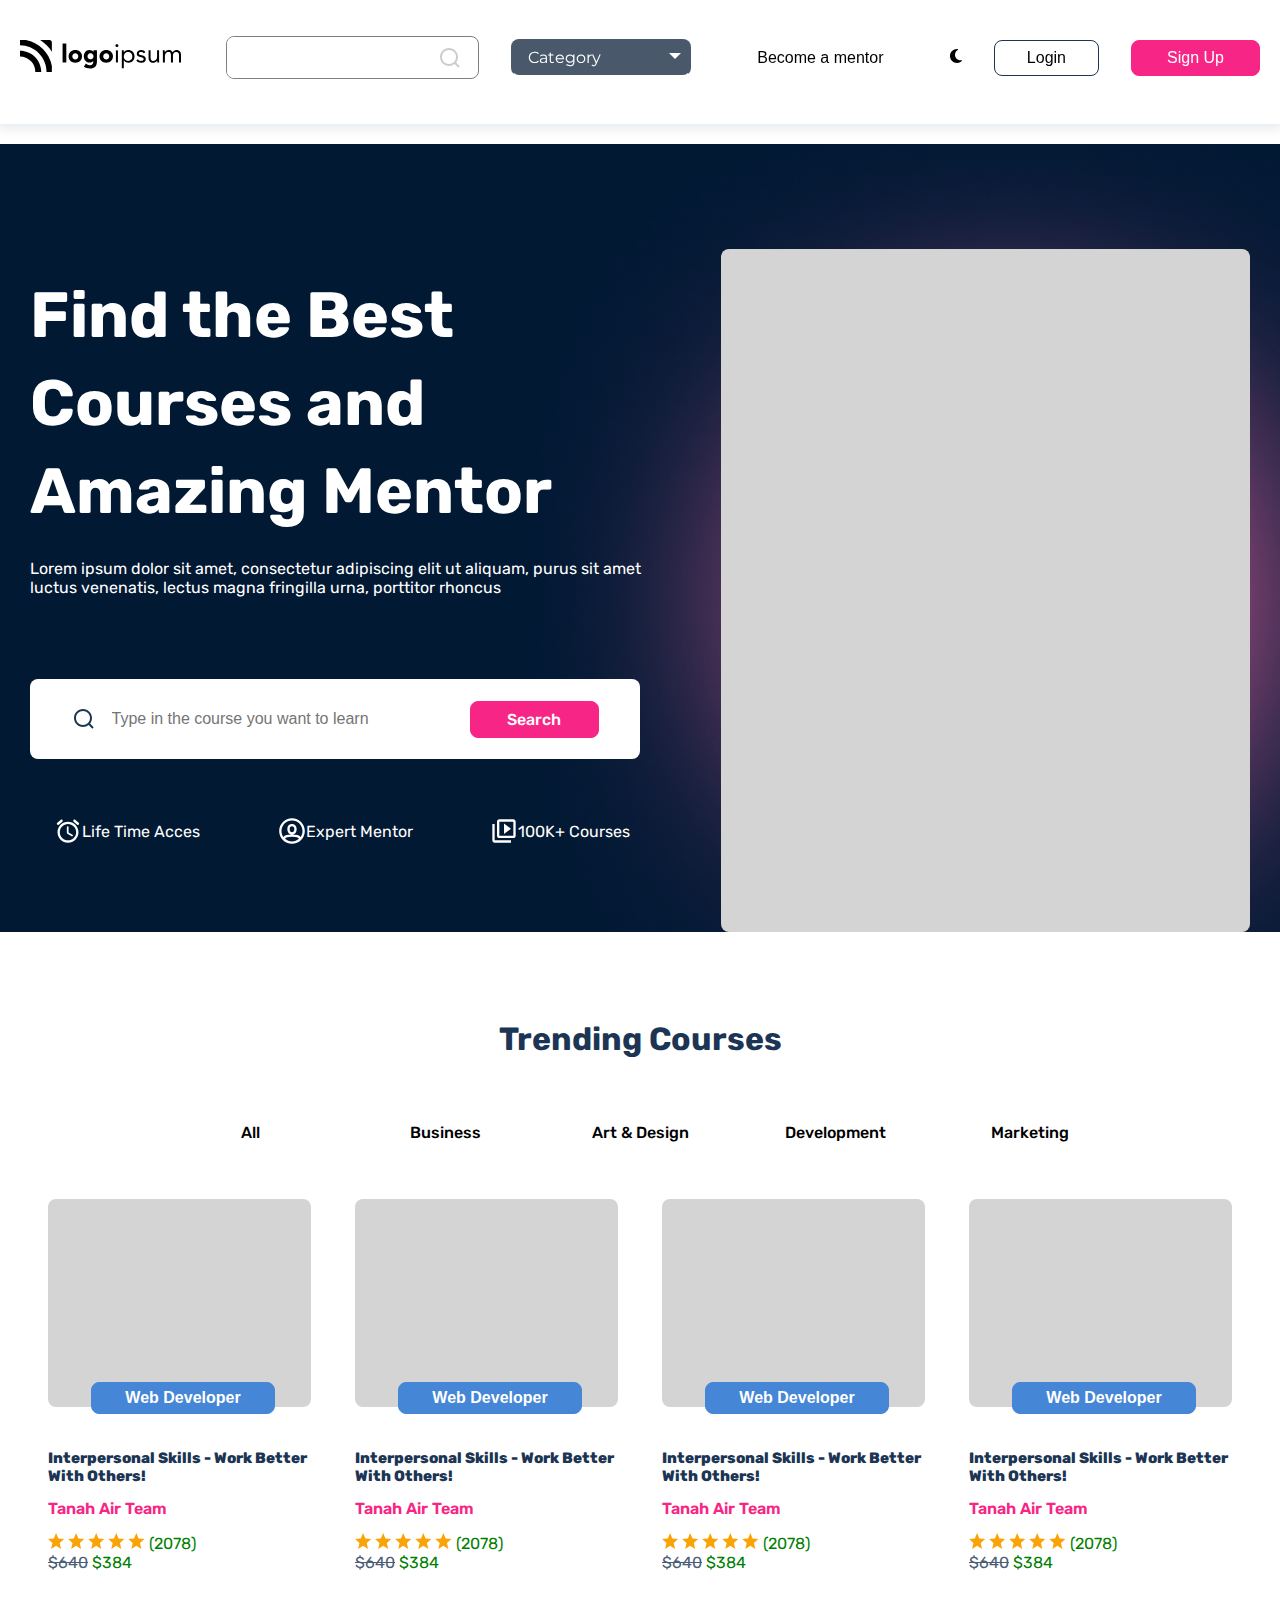
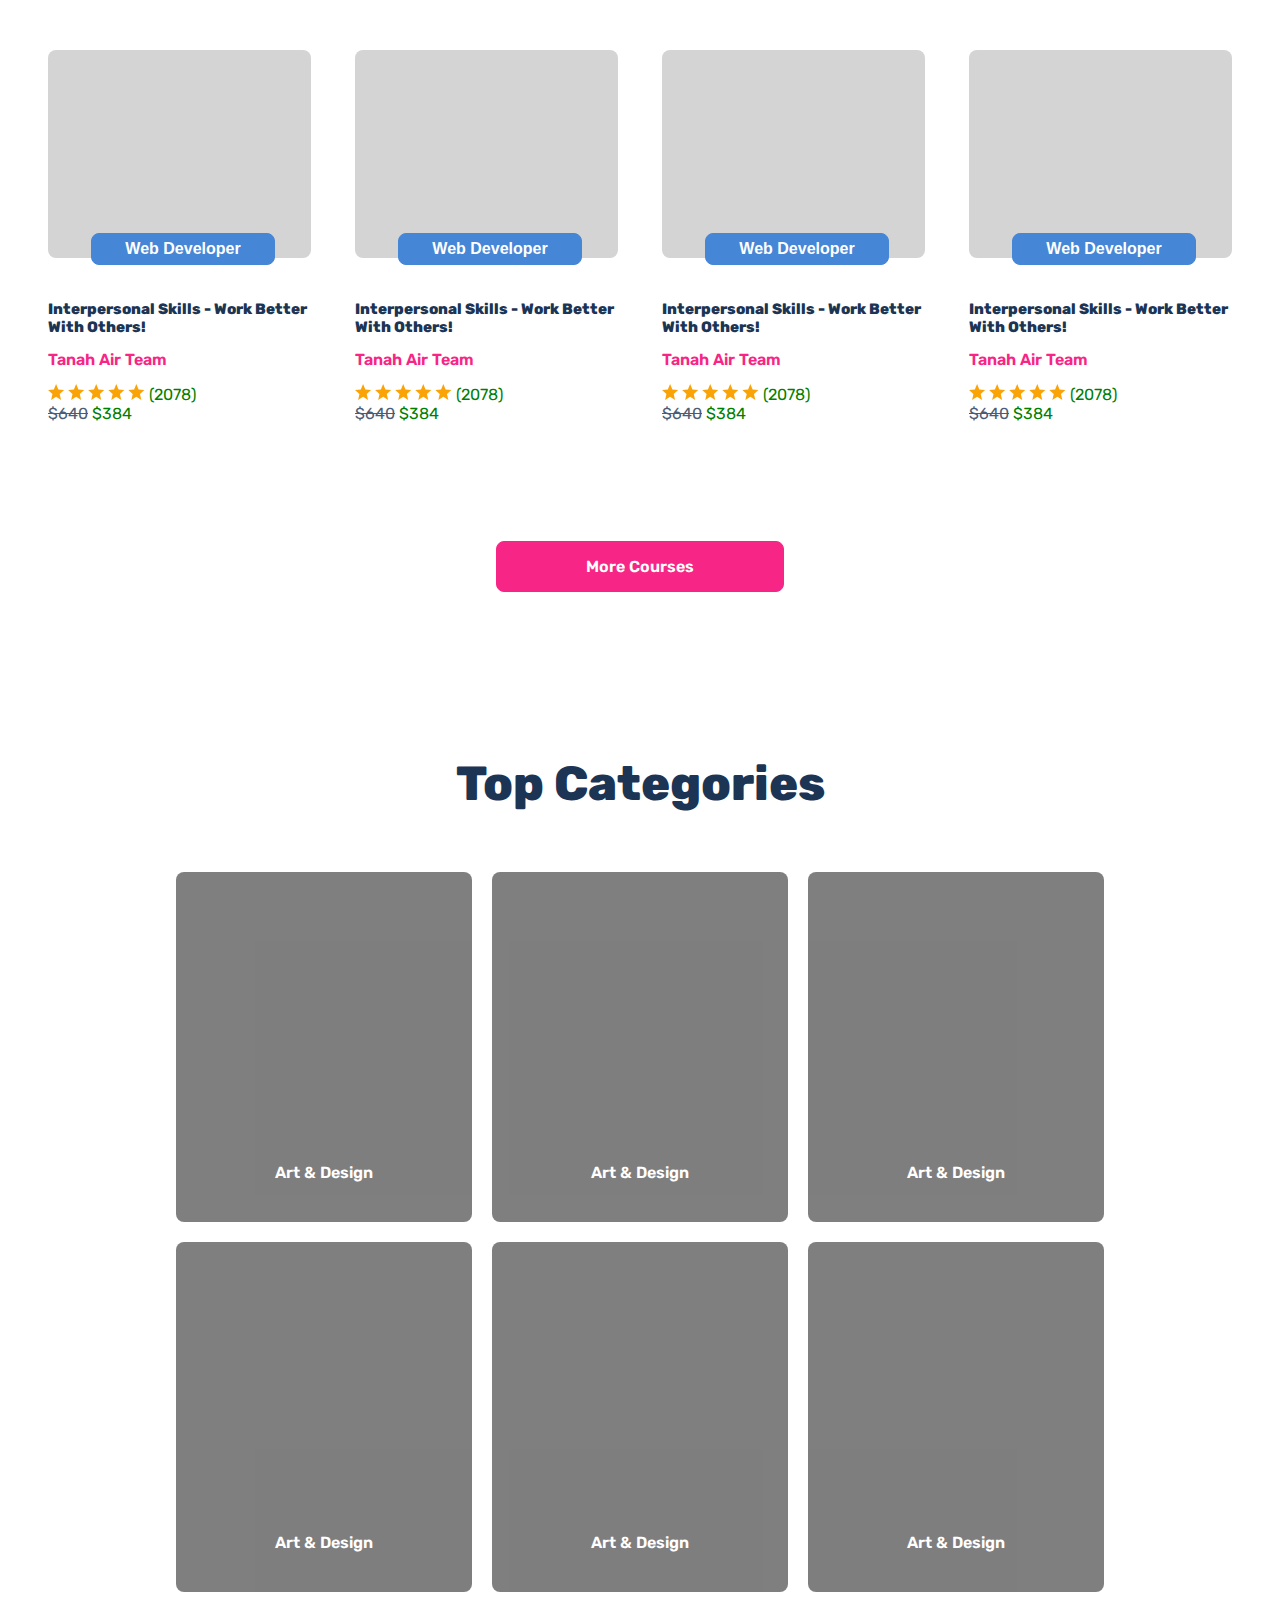
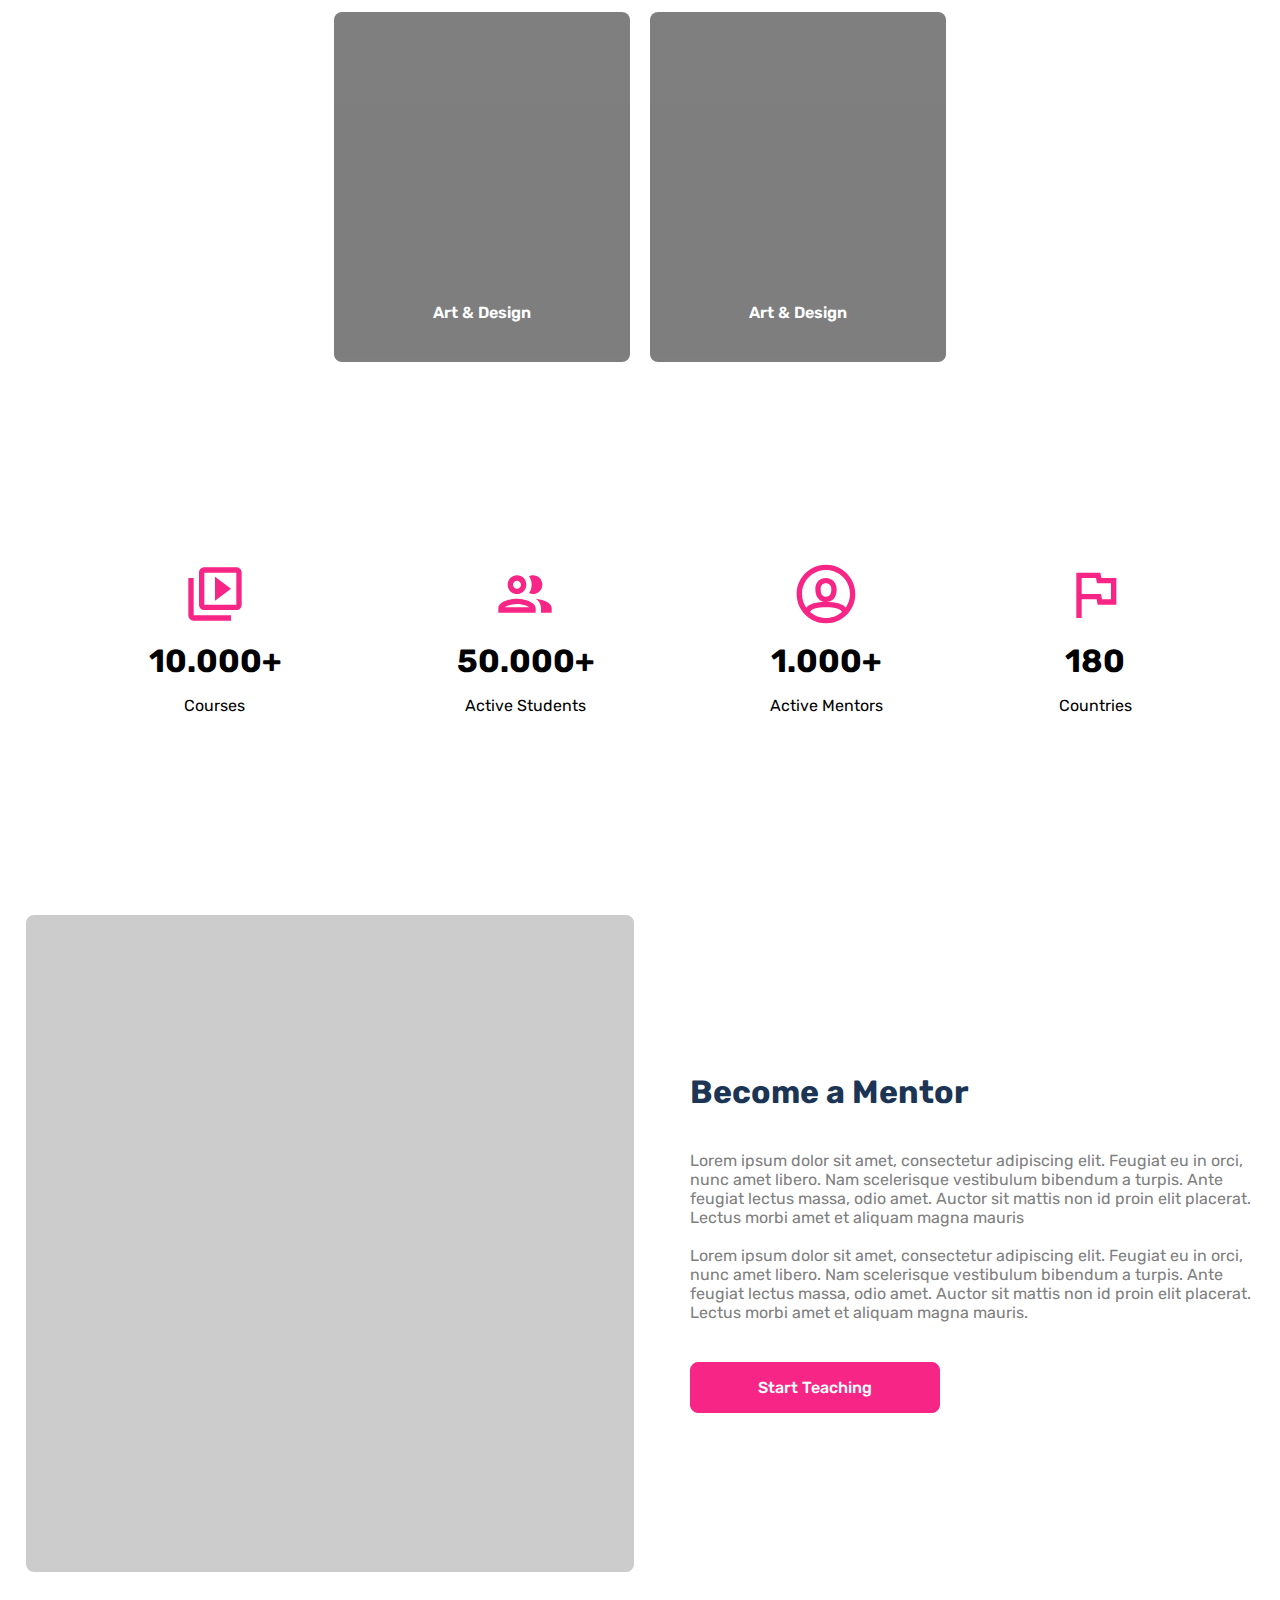
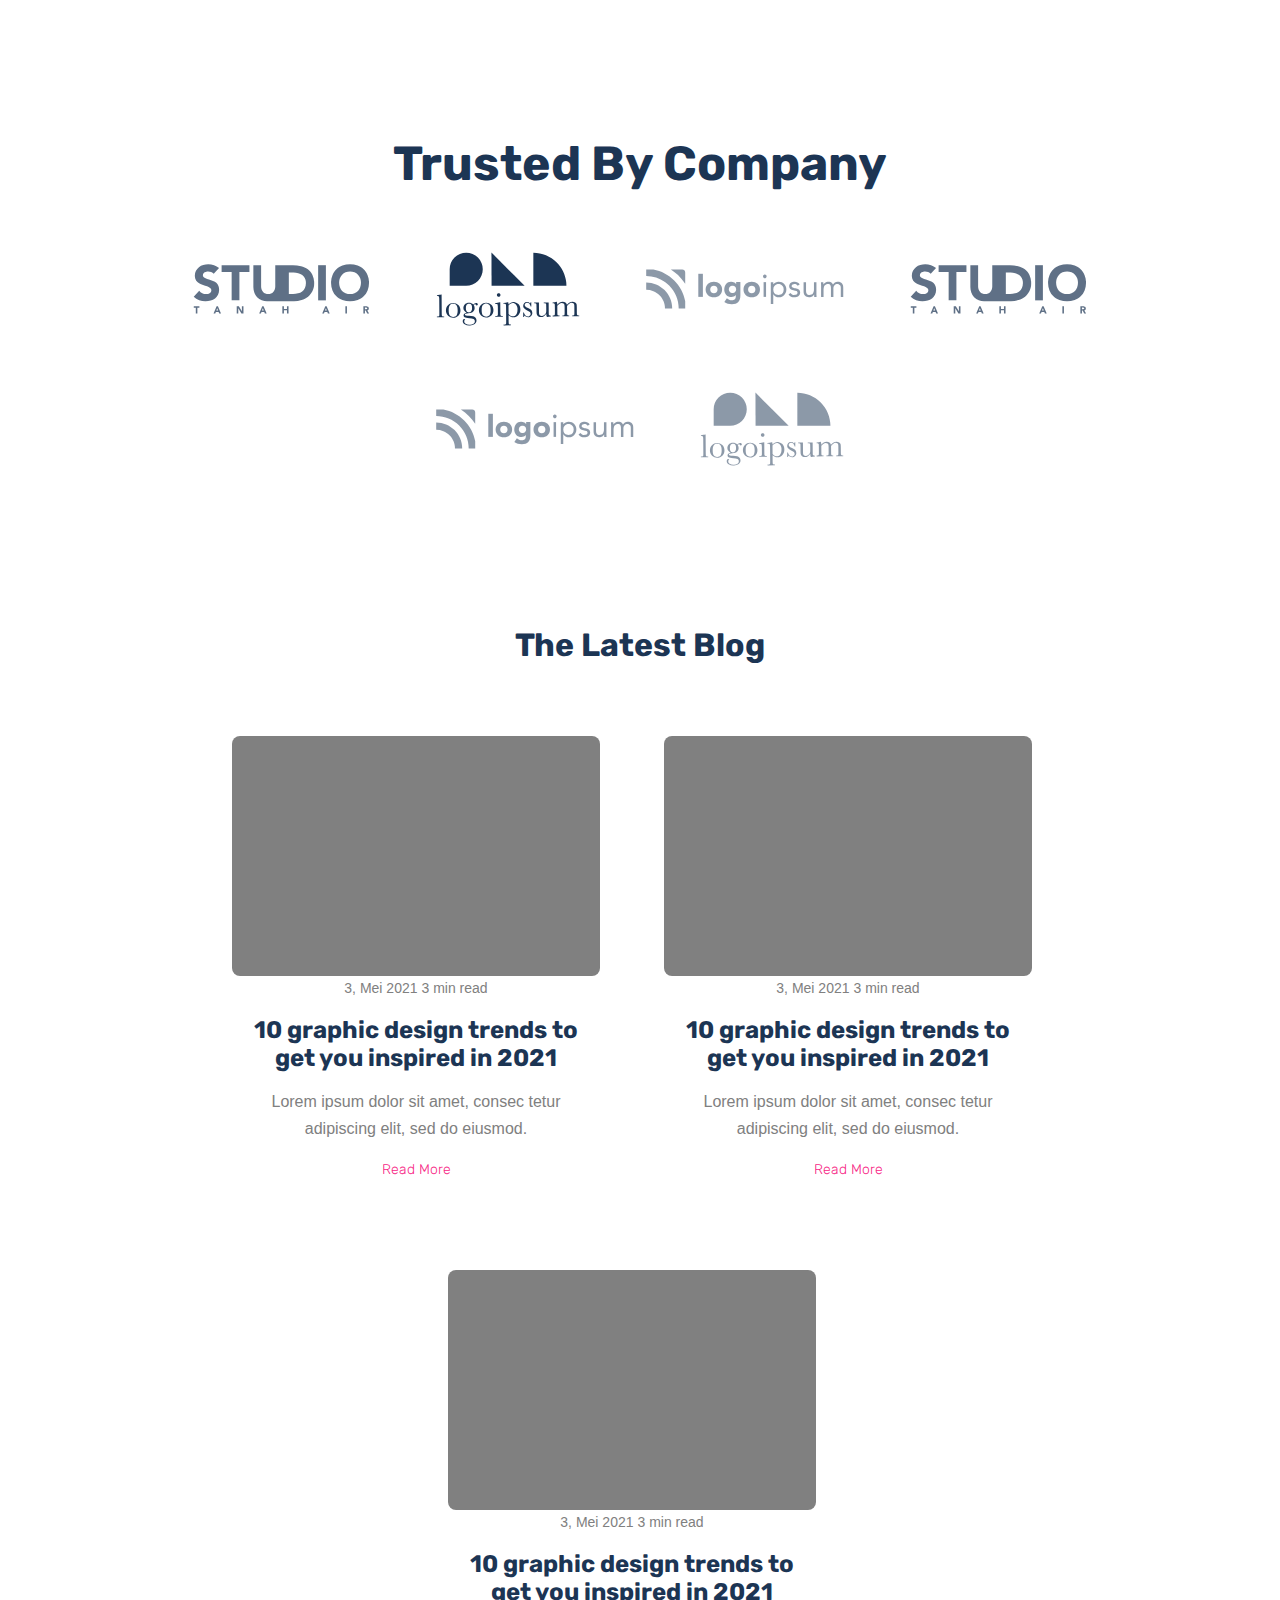
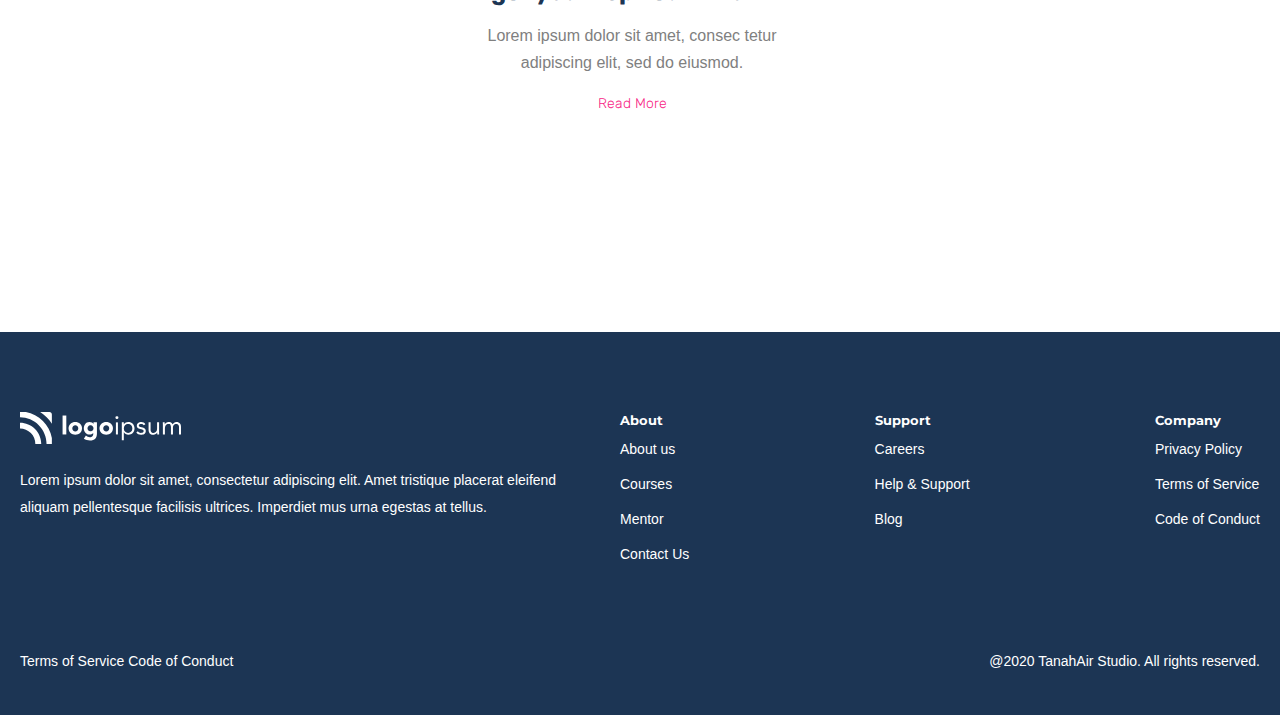
==== commit 11ec8cf6: "dark mode updated" ====
--- a/index.html
+++ b/index.html
@@ -20,20 +20,20 @@
             <nav class="d-flex">
                 <div class="logo">
                     <a href="./index.html">
-                        <svg xmlns="http://www.w3.org/2000/svg" width="161" height="32" viewBox="0 0 161 32" fill="none">
-                            <path d="M0 10.6653V16.5895C2.01585 16.5881 4.01219 16.9859 5.87479 17.7601C7.73739 18.5343 9.4297 19.6697 10.8549 21.1015C12.2797 22.5327 13.4097 24.2319 14.1802 26.1019C14.9507 27.9719 15.3466 29.9762 15.3453 32H21.2402C21.2349 26.344 18.9955 20.9212 15.0135 16.9215C11.0314 12.9217 5.632 10.6717 0 10.6653H0Z" fill="#021934"/>
-                            <path d="M29.4803 0H20.1382C24.8642 3.00768 28.8687 7.02862 31.8643 11.7743V2.39241C31.8639 1.75775 31.6125 1.14924 31.1655 0.700619C30.7184 0.252003 30.1123 -1.57043e-07 29.4803 0Z" fill="#021934"/>
-                            <path d="M5.86977 0H0V5.33388C7.04017 5.34123 13.7899 8.15302 18.7681 13.1523C23.7464 18.1515 26.5465 24.9298 26.554 31.9999H31.8645V26.1052C30.6638 19.6265 27.5376 13.6648 22.8976 9.00502C18.2575 4.34523 12.321 1.20578 5.86977 0Z" fill="#021934"/>
-                            <path d="M46.3133 3.52246H42.5718V22.4613H46.3133V3.52246Z" fill="#021934"/>
-                            <path d="M60.0706 11.7281C59.4477 11.1594 58.7186 10.7206 57.9256 10.4371C56.2221 9.83639 54.3656 9.83639 52.6621 10.4371C51.8688 10.7204 51.1394 11.1593 50.5163 11.7281C49.9053 12.2938 49.4171 12.9801 49.0824 13.7441C48.7365 14.5775 48.5583 15.4714 48.5583 16.3744C48.5583 17.2773 48.7365 18.1713 49.0824 19.0047C49.4158 19.7708 49.9041 20.459 50.5163 21.0257C51.1383 21.5949 51.8673 22.0336 52.6604 22.3158C54.3638 22.9176 56.2206 22.9176 57.924 22.3158C58.7174 22.0336 59.4466 21.5949 60.0689 21.0257C60.6809 20.4588 61.1691 19.7706 61.5028 19.0047C61.8488 18.1713 62.0269 17.2773 62.0269 16.3744C62.0269 15.4714 61.8488 14.5775 61.5028 13.7441C61.1684 12.9804 60.6809 12.2941 60.0706 11.7281ZM57.5013 18.6047C56.8954 19.1528 56.1089 19.4561 55.2935 19.4561C54.478 19.4561 53.6915 19.1528 53.0856 18.6047C52.5763 17.9734 52.2985 17.1856 52.2985 16.3731C52.2985 15.5606 52.5763 14.7728 53.0856 14.1415C53.6915 13.5934 54.478 13.2901 55.2935 13.2901C56.1089 13.2901 56.8954 13.5934 57.5013 14.1415C58.0106 14.7728 58.2884 15.5606 58.2884 16.3731C58.2884 17.1856 58.0106 17.9734 57.5013 18.6047Z" fill="#021934"/>
-                            <path d="M73.5031 11.8903H73.4562C73.2831 11.6464 73.0822 11.4237 72.8575 11.2268C72.5852 10.9849 72.2838 10.7784 71.9602 10.612C71.1424 10.1906 70.2346 9.97586 69.3155 9.98635C68.51 9.97219 67.7135 10.1573 66.9961 10.5253C66.3276 10.8729 65.7374 11.3547 65.262 11.9409C64.7772 12.545 64.4053 13.2323 64.1643 13.9695C63.9081 14.729 63.7775 15.5255 63.7778 16.3274C63.7683 17.1881 63.912 18.0437 64.2021 18.8537C64.4649 19.5929 64.8746 20.2708 65.4062 20.8461C65.9359 21.4091 66.5787 21.8526 67.2921 22.1472C68.0677 22.4646 68.899 22.6221 69.7364 22.6103C70.3559 22.5996 70.9684 22.4766 71.5443 22.2474C72.1902 22.0013 72.7498 21.57 73.1535 21.0069H73.2038V22.1859C73.2178 22.5791 73.1533 22.9712 73.014 23.339C72.8748 23.7068 72.6636 24.0428 72.3929 24.3274C72.0495 24.6325 71.648 24.8645 71.2127 25.0092C70.7774 25.1539 70.3174 25.2085 69.8605 25.1695C69.1361 25.1776 68.4181 25.0324 67.7533 24.7434C67.0918 24.4465 66.4746 24.0588 65.9194 23.5914L63.8491 26.6945C64.6953 27.379 65.6845 27.8629 66.7429 28.1101C67.7902 28.3519 68.8614 28.4737 69.936 28.473C72.2973 28.473 74.0557 27.876 75.2112 26.6819C76.3668 25.4878 76.9448 23.7384 76.9453 21.4339V10.287H73.5073L73.5031 11.8903ZM73.2784 17.439C73.1308 17.7954 72.9145 18.1191 72.642 18.3914C72.3645 18.669 72.0392 18.8939 71.6818 19.055C71.3108 19.2204 70.9093 19.3059 70.5033 19.3059C70.0973 19.3059 69.6958 19.2204 69.3247 19.055C68.9721 18.8916 68.6511 18.667 68.3763 18.3914C68.1026 18.1168 67.8855 17.7907 67.7373 17.4318C67.5891 17.0729 67.5129 16.6881 67.5129 16.2996C67.5129 15.9111 67.5891 15.5263 67.7373 15.1674C67.8855 14.8085 68.1026 14.4824 68.3763 14.2078C68.6512 13.9322 68.9722 13.7073 69.3247 13.5434C69.6959 13.3785 70.0974 13.2933 70.5033 13.2933C70.9092 13.2933 71.3106 13.3785 71.6818 13.5434C72.0391 13.7051 72.3643 13.9302 72.642 14.2078C73.0536 14.6233 73.3336 15.1518 73.4469 15.7267C73.5601 16.3016 73.5015 16.8974 73.2784 17.439Z" fill="#021934"/>
-                            <path d="M91.0015 11.7281C90.3786 11.1594 89.6496 10.7206 88.8565 10.4371C87.153 9.83639 85.2965 9.83639 83.593 10.4371C82.7997 10.7204 82.0703 11.1593 81.4472 11.7281C80.8362 12.2938 80.348 12.9801 80.0133 13.7441C79.6674 14.5775 79.4893 15.4714 79.4893 16.3744C79.4893 17.2773 79.6674 18.1713 80.0133 19.0047C80.3468 19.7708 80.835 20.459 81.4472 21.0257C82.0697 21.5951 82.7993 22.0338 83.593 22.3158C85.2964 22.9176 87.1532 22.9176 88.8565 22.3158C89.65 22.0336 90.3792 21.5949 91.0015 21.0257C91.6137 20.459 92.102 19.7708 92.4354 19.0047C92.7814 18.1713 92.9595 17.2773 92.9595 16.3744C92.9595 15.4714 92.7814 14.5775 92.4354 13.7441C92.1007 12.9801 91.6126 12.2938 91.0015 11.7281ZM88.4322 18.6047C87.8264 19.1528 87.0398 19.4561 86.2244 19.4561C85.4089 19.4561 84.6224 19.1528 84.0165 18.6047C83.5073 17.9734 83.2294 17.1856 83.2294 16.3731C83.2294 15.5606 83.5073 14.7728 84.0165 14.1415C84.6224 13.5934 85.4089 13.2901 86.2244 13.2901C87.0398 13.2901 87.8264 13.5934 88.4322 14.1415C88.9415 14.7728 89.2193 15.5606 89.2193 16.3731C89.2193 17.1856 88.9415 17.9734 88.4322 18.6047Z" fill="#021934"/>
-                            <path d="M97.9226 10.3713H95.916V22.4614H97.9226V10.3713Z" fill="#021934"/>
-                            <path d="M96.92 4.1719C96.7254 4.16818 96.5322 4.20529 96.3528 4.28083C96.1733 4.35638 96.0115 4.46871 95.8777 4.61063C95.6737 4.81721 95.5351 5.07981 95.4795 5.36535C95.4238 5.65088 95.4536 5.94657 95.565 6.21514C95.6764 6.48372 95.8645 6.71316 96.1056 6.87456C96.3466 7.03596 96.6299 7.12208 96.9196 7.12208C97.2093 7.12208 97.4926 7.03596 97.7336 6.87456C97.9747 6.71316 98.1628 6.48372 98.2742 6.21514C98.3856 5.94657 98.4154 5.65088 98.3597 5.36535C98.3041 5.07981 98.1655 4.81721 97.9615 4.61063C97.8279 4.46865 97.6663 4.35627 97.4869 4.28072C97.3076 4.20516 97.1145 4.16809 96.92 4.1719Z" fill="#021934"/>
-                            <path d="M112.766 11.8738C112.202 11.295 111.523 10.8415 110.773 10.5424C109.95 10.2167 109.072 10.0545 108.188 10.0649C107.354 10.0553 106.531 10.2413 105.782 10.6081C105.044 10.9764 104.391 11.4953 103.865 12.1314H103.811V10.3715H101.807V28.352H103.811V20.3184H103.862C104.288 21.0552 104.909 21.6591 105.656 22.0632C106.523 22.5507 107.504 22.7961 108.498 22.7739C109.311 22.7791 110.117 22.6163 110.865 22.2956C111.587 21.9879 112.239 21.5351 112.781 20.9651C113.331 20.3825 113.764 19.6985 114.055 18.9508C114.672 17.3195 114.672 15.5176 114.055 13.8864C113.761 13.1369 113.323 12.453 112.766 11.8738ZM112.058 18.1895C111.871 18.7159 111.579 19.1982 111.199 19.6065C110.819 20.0149 110.359 20.3405 109.849 20.5634C108.72 21.0275 107.455 21.0275 106.327 20.5634C105.816 20.3405 105.356 20.0146 104.975 19.6058C104.595 19.197 104.302 18.7141 104.115 18.187C103.721 17.0412 103.721 15.7959 104.115 14.6502C104.302 14.1231 104.595 13.6401 104.975 13.2314C105.356 12.8226 105.816 12.4966 106.327 12.2738C107.455 11.8096 108.72 11.8096 109.849 12.2738C110.36 12.4966 110.82 12.8226 111.2 13.2314C111.581 13.6401 111.874 14.1231 112.061 14.6502C112.455 15.7959 112.455 17.0412 112.061 18.187L112.058 18.1895Z" fill="#021934"/>
-                            <path d="M124.625 16.421C124.244 16.1347 123.82 15.9123 123.368 15.7625C122.871 15.5944 122.364 15.4604 121.85 15.3616C121.464 15.2954 121.082 15.2094 120.705 15.104C120.369 15.0123 120.042 14.8912 119.727 14.7419C119.475 14.627 119.248 14.4647 119.057 14.2635C118.894 14.0837 118.807 13.8479 118.813 13.605C118.809 13.343 118.885 13.086 119.031 12.869C119.176 12.6547 119.364 12.474 119.584 12.3393C119.819 12.1965 120.076 12.0919 120.344 12.0294C120.618 11.9613 120.9 11.9265 121.182 11.9259C121.72 11.9091 122.252 12.0482 122.713 12.3267C123.129 12.5898 123.477 12.9482 123.729 13.3726L125.401 12.2619C125.031 11.5277 124.429 10.9371 123.69 10.5819C122.945 10.2344 122.132 10.058 121.311 10.0657C120.754 10.0643 120.2 10.1426 119.665 10.2981C119.152 10.4449 118.665 10.6723 118.223 10.9718C117.8 11.2584 117.448 11.6383 117.194 12.0825C116.931 12.5555 116.798 13.0903 116.809 13.632C116.788 14.1622 116.907 14.6886 117.156 15.157C117.382 15.5488 117.698 15.8808 118.078 16.1254C118.497 16.3909 118.952 16.5953 119.428 16.7326C119.943 16.8875 120.483 17.0254 121.049 17.1461C121.375 17.2151 121.693 17.2926 122.001 17.3785C122.29 17.4564 122.567 17.5737 122.824 17.7271C123.051 17.8622 123.248 18.0425 123.403 18.2568C123.557 18.4942 123.634 18.7743 123.622 19.0576C123.631 19.3554 123.55 19.6489 123.39 19.8997C123.231 20.1375 123.02 20.3361 122.773 20.4808C122.506 20.6405 122.215 20.7543 121.911 20.8176C121.603 20.8857 121.288 20.9204 120.972 20.9212C120.347 20.9455 119.727 20.7932 119.184 20.4816C118.684 20.1623 118.245 19.7569 117.885 19.2842L116.292 20.5246C116.785 21.2938 117.485 21.9069 118.311 22.293C119.158 22.6304 120.063 22.7931 120.974 22.7713C121.567 22.7718 122.158 22.7026 122.734 22.565C123.283 22.4376 123.806 22.2147 124.278 21.9065C124.729 21.6057 125.103 21.2016 125.368 20.7275C125.656 20.1895 125.799 19.5849 125.781 18.9743C125.797 18.4493 125.692 17.9278 125.472 17.4509C125.273 17.0466 124.983 16.6942 124.625 16.421Z" fill="#021934"/>
-                            <path d="M139.082 19.594V10.3713H137.075V16.2661C137.082 16.9016 137.008 17.5353 136.857 18.1524C136.728 18.6813 136.5 19.1808 136.186 19.6244C135.887 20.0367 135.488 20.3657 135.028 20.5801C134.498 20.8164 133.923 20.9315 133.343 20.917C132.951 20.9488 132.557 20.8856 132.195 20.7328C131.832 20.58 131.511 20.3419 131.259 20.0387C130.777 19.3344 130.541 18.4895 130.588 17.6362V10.3713H128.582V17.8374C128.576 18.5142 128.667 19.1883 128.852 19.8391C129.013 20.416 129.3 20.95 129.69 21.4029C130.082 21.8456 130.569 22.1915 131.116 22.4134C131.767 22.6686 132.462 22.7917 133.161 22.7755C133.631 22.7793 134.099 22.7138 134.551 22.581C134.958 22.4619 135.347 22.2883 135.708 22.0648C136.036 21.8618 136.334 21.6141 136.595 21.3288C136.829 21.0749 137.024 20.7874 137.174 20.4757H137.226C137.226 20.821 137.234 21.1578 137.252 21.4862C137.269 21.8147 137.277 22.142 137.277 22.4681H139.181C139.181 22.0712 139.164 21.6319 139.129 21.1502C139.094 20.6686 139.079 20.1498 139.082 19.594Z" fill="#021934"/>
-                            <path d="M160.768 13.0198C160.634 12.4348 160.37 11.8878 159.996 11.4198C159.618 10.967 159.131 10.619 158.581 10.4093C157.889 10.1583 157.156 10.0401 156.42 10.0606C155.622 10.0256 154.831 10.2375 154.156 10.6678C153.531 11.1185 153.005 11.6949 152.613 12.3604C152.511 12.1532 152.377 11.9163 152.214 11.6497C152.032 11.3617 151.802 11.1081 151.533 10.9002C151.202 10.6479 150.834 10.449 150.442 10.3107C149.916 10.1331 149.363 10.0498 148.808 10.0648C148.338 10.0609 147.87 10.1265 147.419 10.2594C147.012 10.3785 146.623 10.5521 146.261 10.7756C145.933 10.9788 145.635 11.2265 145.374 11.5116C145.14 11.7654 144.945 12.0529 144.796 12.3646H144.744C144.744 12.0194 144.735 11.6842 144.719 11.3541C144.702 11.024 144.693 10.6998 144.693 10.3722H142.789C142.789 10.7691 142.806 11.2084 142.84 11.6901C142.874 12.1718 142.891 12.6885 142.891 13.2404V22.4623H144.9V16.5726C144.893 15.9368 144.967 15.3028 145.119 14.6855C145.247 14.1563 145.474 13.6567 145.789 13.2135C146.088 12.801 146.486 12.472 146.947 12.2577C147.477 12.0212 148.052 11.9062 148.632 11.9208C148.975 11.8914 149.321 11.9538 149.632 12.1017C149.944 12.2496 150.211 12.4777 150.406 12.7629C150.837 13.649 151.024 14.6347 150.947 15.6177V22.464H152.95V15.4863C152.944 14.9891 153.027 14.4948 153.194 14.0269C153.343 13.6122 153.571 13.2306 153.865 12.9036C154.143 12.5974 154.48 12.3513 154.856 12.1802C155.235 12.0075 155.648 11.9193 156.065 11.9217C156.56 11.9036 157.053 12.0007 157.505 12.2055C157.862 12.3783 158.17 12.6359 158.405 12.9558C158.631 13.2725 158.789 13.6329 158.869 14.0143C158.955 14.4133 158.998 14.8204 158.997 15.2286V22.4623H161V15.125C161.007 14.4165 160.929 13.7096 160.768 13.0198Z" fill="#021934"/>
+                        <svg xmlns="http://www.w3.org/2000/svg" width="161" height="32" viewBox="0 0 161 32">
+                            <path d="M0 10.6653V16.5895C2.01585 16.5881 4.01219 16.9859 5.87479 17.7601C7.73739 18.5343 9.4297 19.6697 10.8549 21.1015C12.2797 22.5327 13.4097 24.2319 14.1802 26.1019C14.9507 27.9719 15.3466 29.9762 15.3453 32H21.2402C21.2349 26.344 18.9955 20.9212 15.0135 16.9215C11.0314 12.9217 5.632 10.6717 0 10.6653H0Z" />
+                            <path d="M29.4803 0H20.1382C24.8642 3.00768 28.8687 7.02862 31.8643 11.7743V2.39241C31.8639 1.75775 31.6125 1.14924 31.1655 0.700619C30.7184 0.252003 30.1123 -1.57043e-07 29.4803 0Z" />
+                            <path d="M5.86977 0H0V5.33388C7.04017 5.34123 13.7899 8.15302 18.7681 13.1523C23.7464 18.1515 26.5465 24.9298 26.554 31.9999H31.8645V26.1052C30.6638 19.6265 27.5376 13.6648 22.8976 9.00502C18.2575 4.34523 12.321 1.20578 5.86977 0Z" />
+                            <path d="M46.3133 3.52246H42.5718V22.4613H46.3133V3.52246Z" />
+                            <path d="M60.0706 11.7281C59.4477 11.1594 58.7186 10.7206 57.9256 10.4371C56.2221 9.83639 54.3656 9.83639 52.6621 10.4371C51.8688 10.7204 51.1394 11.1593 50.5163 11.7281C49.9053 12.2938 49.4171 12.9801 49.0824 13.7441C48.7365 14.5775 48.5583 15.4714 48.5583 16.3744C48.5583 17.2773 48.7365 18.1713 49.0824 19.0047C49.4158 19.7708 49.9041 20.459 50.5163 21.0257C51.1383 21.5949 51.8673 22.0336 52.6604 22.3158C54.3638 22.9176 56.2206 22.9176 57.924 22.3158C58.7174 22.0336 59.4466 21.5949 60.0689 21.0257C60.6809 20.4588 61.1691 19.7706 61.5028 19.0047C61.8488 18.1713 62.0269 17.2773 62.0269 16.3744C62.0269 15.4714 61.8488 14.5775 61.5028 13.7441C61.1684 12.9804 60.6809 12.2941 60.0706 11.7281ZM57.5013 18.6047C56.8954 19.1528 56.1089 19.4561 55.2935 19.4561C54.478 19.4561 53.6915 19.1528 53.0856 18.6047C52.5763 17.9734 52.2985 17.1856 52.2985 16.3731C52.2985 15.5606 52.5763 14.7728 53.0856 14.1415C53.6915 13.5934 54.478 13.2901 55.2935 13.2901C56.1089 13.2901 56.8954 13.5934 57.5013 14.1415C58.0106 14.7728 58.2884 15.5606 58.2884 16.3731C58.2884 17.1856 58.0106 17.9734 57.5013 18.6047Z" />
+                            <path d="M73.5031 11.8903H73.4562C73.2831 11.6464 73.0822 11.4237 72.8575 11.2268C72.5852 10.9849 72.2838 10.7784 71.9602 10.612C71.1424 10.1906 70.2346 9.97586 69.3155 9.98635C68.51 9.97219 67.7135 10.1573 66.9961 10.5253C66.3276 10.8729 65.7374 11.3547 65.262 11.9409C64.7772 12.545 64.4053 13.2323 64.1643 13.9695C63.9081 14.729 63.7775 15.5255 63.7778 16.3274C63.7683 17.1881 63.912 18.0437 64.2021 18.8537C64.4649 19.5929 64.8746 20.2708 65.4062 20.8461C65.9359 21.4091 66.5787 21.8526 67.2921 22.1472C68.0677 22.4646 68.899 22.6221 69.7364 22.6103C70.3559 22.5996 70.9684 22.4766 71.5443 22.2474C72.1902 22.0013 72.7498 21.57 73.1535 21.0069H73.2038V22.1859C73.2178 22.5791 73.1533 22.9712 73.014 23.339C72.8748 23.7068 72.6636 24.0428 72.3929 24.3274C72.0495 24.6325 71.648 24.8645 71.2127 25.0092C70.7774 25.1539 70.3174 25.2085 69.8605 25.1695C69.1361 25.1776 68.4181 25.0324 67.7533 24.7434C67.0918 24.4465 66.4746 24.0588 65.9194 23.5914L63.8491 26.6945C64.6953 27.379 65.6845 27.8629 66.7429 28.1101C67.7902 28.3519 68.8614 28.4737 69.936 28.473C72.2973 28.473 74.0557 27.876 75.2112 26.6819C76.3668 25.4878 76.9448 23.7384 76.9453 21.4339V10.287H73.5073L73.5031 11.8903ZM73.2784 17.439C73.1308 17.7954 72.9145 18.1191 72.642 18.3914C72.3645 18.669 72.0392 18.8939 71.6818 19.055C71.3108 19.2204 70.9093 19.3059 70.5033 19.3059C70.0973 19.3059 69.6958 19.2204 69.3247 19.055C68.9721 18.8916 68.6511 18.667 68.3763 18.3914C68.1026 18.1168 67.8855 17.7907 67.7373 17.4318C67.5891 17.0729 67.5129 16.6881 67.5129 16.2996C67.5129 15.9111 67.5891 15.5263 67.7373 15.1674C67.8855 14.8085 68.1026 14.4824 68.3763 14.2078C68.6512 13.9322 68.9722 13.7073 69.3247 13.5434C69.6959 13.3785 70.0974 13.2933 70.5033 13.2933C70.9092 13.2933 71.3106 13.3785 71.6818 13.5434C72.0391 13.7051 72.3643 13.9302 72.642 14.2078C73.0536 14.6233 73.3336 15.1518 73.4469 15.7267C73.5601 16.3016 73.5015 16.8974 73.2784 17.439Z" />
+                            <path d="M91.0015 11.7281C90.3786 11.1594 89.6496 10.7206 88.8565 10.4371C87.153 9.83639 85.2965 9.83639 83.593 10.4371C82.7997 10.7204 82.0703 11.1593 81.4472 11.7281C80.8362 12.2938 80.348 12.9801 80.0133 13.7441C79.6674 14.5775 79.4893 15.4714 79.4893 16.3744C79.4893 17.2773 79.6674 18.1713 80.0133 19.0047C80.3468 19.7708 80.835 20.459 81.4472 21.0257C82.0697 21.5951 82.7993 22.0338 83.593 22.3158C85.2964 22.9176 87.1532 22.9176 88.8565 22.3158C89.65 22.0336 90.3792 21.5949 91.0015 21.0257C91.6137 20.459 92.102 19.7708 92.4354 19.0047C92.7814 18.1713 92.9595 17.2773 92.9595 16.3744C92.9595 15.4714 92.7814 14.5775 92.4354 13.7441C92.1007 12.9801 91.6126 12.2938 91.0015 11.7281ZM88.4322 18.6047C87.8264 19.1528 87.0398 19.4561 86.2244 19.4561C85.4089 19.4561 84.6224 19.1528 84.0165 18.6047C83.5073 17.9734 83.2294 17.1856 83.2294 16.3731C83.2294 15.5606 83.5073 14.7728 84.0165 14.1415C84.6224 13.5934 85.4089 13.2901 86.2244 13.2901C87.0398 13.2901 87.8264 13.5934 88.4322 14.1415C88.9415 14.7728 89.2193 15.5606 89.2193 16.3731C89.2193 17.1856 88.9415 17.9734 88.4322 18.6047Z" />
+                            <path d="M97.9226 10.3713H95.916V22.4614H97.9226V10.3713Z" />
+                            <path d="M96.92 4.1719C96.7254 4.16818 96.5322 4.20529 96.3528 4.28083C96.1733 4.35638 96.0115 4.46871 95.8777 4.61063C95.6737 4.81721 95.5351 5.07981 95.4795 5.36535C95.4238 5.65088 95.4536 5.94657 95.565 6.21514C95.6764 6.48372 95.8645 6.71316 96.1056 6.87456C96.3466 7.03596 96.6299 7.12208 96.9196 7.12208C97.2093 7.12208 97.4926 7.03596 97.7336 6.87456C97.9747 6.71316 98.1628 6.48372 98.2742 6.21514C98.3856 5.94657 98.4154 5.65088 98.3597 5.36535C98.3041 5.07981 98.1655 4.81721 97.9615 4.61063C97.8279 4.46865 97.6663 4.35627 97.4869 4.28072C97.3076 4.20516 97.1145 4.16809 96.92 4.1719Z" />
+                            <path d="M112.766 11.8738C112.202 11.295 111.523 10.8415 110.773 10.5424C109.95 10.2167 109.072 10.0545 108.188 10.0649C107.354 10.0553 106.531 10.2413 105.782 10.6081C105.044 10.9764 104.391 11.4953 103.865 12.1314H103.811V10.3715H101.807V28.352H103.811V20.3184H103.862C104.288 21.0552 104.909 21.6591 105.656 22.0632C106.523 22.5507 107.504 22.7961 108.498 22.7739C109.311 22.7791 110.117 22.6163 110.865 22.2956C111.587 21.9879 112.239 21.5351 112.781 20.9651C113.331 20.3825 113.764 19.6985 114.055 18.9508C114.672 17.3195 114.672 15.5176 114.055 13.8864C113.761 13.1369 113.323 12.453 112.766 11.8738ZM112.058 18.1895C111.871 18.7159 111.579 19.1982 111.199 19.6065C110.819 20.0149 110.359 20.3405 109.849 20.5634C108.72 21.0275 107.455 21.0275 106.327 20.5634C105.816 20.3405 105.356 20.0146 104.975 19.6058C104.595 19.197 104.302 18.7141 104.115 18.187C103.721 17.0412 103.721 15.7959 104.115 14.6502C104.302 14.1231 104.595 13.6401 104.975 13.2314C105.356 12.8226 105.816 12.4966 106.327 12.2738C107.455 11.8096 108.72 11.8096 109.849 12.2738C110.36 12.4966 110.82 12.8226 111.2 13.2314C111.581 13.6401 111.874 14.1231 112.061 14.6502C112.455 15.7959 112.455 17.0412 112.061 18.187L112.058 18.1895Z" />
+                            <path d="M124.625 16.421C124.244 16.1347 123.82 15.9123 123.368 15.7625C122.871 15.5944 122.364 15.4604 121.85 15.3616C121.464 15.2954 121.082 15.2094 120.705 15.104C120.369 15.0123 120.042 14.8912 119.727 14.7419C119.475 14.627 119.248 14.4647 119.057 14.2635C118.894 14.0837 118.807 13.8479 118.813 13.605C118.809 13.343 118.885 13.086 119.031 12.869C119.176 12.6547 119.364 12.474 119.584 12.3393C119.819 12.1965 120.076 12.0919 120.344 12.0294C120.618 11.9613 120.9 11.9265 121.182 11.9259C121.72 11.9091 122.252 12.0482 122.713 12.3267C123.129 12.5898 123.477 12.9482 123.729 13.3726L125.401 12.2619C125.031 11.5277 124.429 10.9371 123.69 10.5819C122.945 10.2344 122.132 10.058 121.311 10.0657C120.754 10.0643 120.2 10.1426 119.665 10.2981C119.152 10.4449 118.665 10.6723 118.223 10.9718C117.8 11.2584 117.448 11.6383 117.194 12.0825C116.931 12.5555 116.798 13.0903 116.809 13.632C116.788 14.1622 116.907 14.6886 117.156 15.157C117.382 15.5488 117.698 15.8808 118.078 16.1254C118.497 16.3909 118.952 16.5953 119.428 16.7326C119.943 16.8875 120.483 17.0254 121.049 17.1461C121.375 17.2151 121.693 17.2926 122.001 17.3785C122.29 17.4564 122.567 17.5737 122.824 17.7271C123.051 17.8622 123.248 18.0425 123.403 18.2568C123.557 18.4942 123.634 18.7743 123.622 19.0576C123.631 19.3554 123.55 19.6489 123.39 19.8997C123.231 20.1375 123.02 20.3361 122.773 20.4808C122.506 20.6405 122.215 20.7543 121.911 20.8176C121.603 20.8857 121.288 20.9204 120.972 20.9212C120.347 20.9455 119.727 20.7932 119.184 20.4816C118.684 20.1623 118.245 19.7569 117.885 19.2842L116.292 20.5246C116.785 21.2938 117.485 21.9069 118.311 22.293C119.158 22.6304 120.063 22.7931 120.974 22.7713C121.567 22.7718 122.158 22.7026 122.734 22.565C123.283 22.4376 123.806 22.2147 124.278 21.9065C124.729 21.6057 125.103 21.2016 125.368 20.7275C125.656 20.1895 125.799 19.5849 125.781 18.9743C125.797 18.4493 125.692 17.9278 125.472 17.4509C125.273 17.0466 124.983 16.6942 124.625 16.421Z" />
+                            <path d="M139.082 19.594V10.3713H137.075V16.2661C137.082 16.9016 137.008 17.5353 136.857 18.1524C136.728 18.6813 136.5 19.1808 136.186 19.6244C135.887 20.0367 135.488 20.3657 135.028 20.5801C134.498 20.8164 133.923 20.9315 133.343 20.917C132.951 20.9488 132.557 20.8856 132.195 20.7328C131.832 20.58 131.511 20.3419 131.259 20.0387C130.777 19.3344 130.541 18.4895 130.588 17.6362V10.3713H128.582V17.8374C128.576 18.5142 128.667 19.1883 128.852 19.8391C129.013 20.416 129.3 20.95 129.69 21.4029C130.082 21.8456 130.569 22.1915 131.116 22.4134C131.767 22.6686 132.462 22.7917 133.161 22.7755C133.631 22.7793 134.099 22.7138 134.551 22.581C134.958 22.4619 135.347 22.2883 135.708 22.0648C136.036 21.8618 136.334 21.6141 136.595 21.3288C136.829 21.0749 137.024 20.7874 137.174 20.4757H137.226C137.226 20.821 137.234 21.1578 137.252 21.4862C137.269 21.8147 137.277 22.142 137.277 22.4681H139.181C139.181 22.0712 139.164 21.6319 139.129 21.1502C139.094 20.6686 139.079 20.1498 139.082 19.594Z" />
+                            <path d="M160.768 13.0198C160.634 12.4348 160.37 11.8878 159.996 11.4198C159.618 10.967 159.131 10.619 158.581 10.4093C157.889 10.1583 157.156 10.0401 156.42 10.0606C155.622 10.0256 154.831 10.2375 154.156 10.6678C153.531 11.1185 153.005 11.6949 152.613 12.3604C152.511 12.1532 152.377 11.9163 152.214 11.6497C152.032 11.3617 151.802 11.1081 151.533 10.9002C151.202 10.6479 150.834 10.449 150.442 10.3107C149.916 10.1331 149.363 10.0498 148.808 10.0648C148.338 10.0609 147.87 10.1265 147.419 10.2594C147.012 10.3785 146.623 10.5521 146.261 10.7756C145.933 10.9788 145.635 11.2265 145.374 11.5116C145.14 11.7654 144.945 12.0529 144.796 12.3646H144.744C144.744 12.0194 144.735 11.6842 144.719 11.3541C144.702 11.024 144.693 10.6998 144.693 10.3722H142.789C142.789 10.7691 142.806 11.2084 142.84 11.6901C142.874 12.1718 142.891 12.6885 142.891 13.2404V22.4623H144.9V16.5726C144.893 15.9368 144.967 15.3028 145.119 14.6855C145.247 14.1563 145.474 13.6567 145.789 13.2135C146.088 12.801 146.486 12.472 146.947 12.2577C147.477 12.0212 148.052 11.9062 148.632 11.9208C148.975 11.8914 149.321 11.9538 149.632 12.1017C149.944 12.2496 150.211 12.4777 150.406 12.7629C150.837 13.649 151.024 14.6347 150.947 15.6177V22.464H152.95V15.4863C152.944 14.9891 153.027 14.4948 153.194 14.0269C153.343 13.6122 153.571 13.2306 153.865 12.9036C154.143 12.5974 154.48 12.3513 154.856 12.1802C155.235 12.0075 155.648 11.9193 156.065 11.9217C156.56 11.9036 157.053 12.0007 157.505 12.2055C157.862 12.3783 158.17 12.6359 158.405 12.9558C158.631 13.2725 158.789 13.6329 158.869 14.0143C158.955 14.4133 158.998 14.8204 158.997 15.2286V22.4623H161V15.125C161.007 14.4165 160.929 13.7096 160.768 13.0198Z" />
                             </svg>
                     </a>
                 </div>
--- a/scss/main.css
+++ b/scss/main.css
@@ -148,6 +148,14 @@
 }
 .dark header .logo svg {
   fill: white !important;
+}
+.dark header input {
+  background-color: #354d6a;
+}
+.dark header #burger-menu span,
+.dark header #burger-menu span:before,
+.dark header #burger-menu span:after {
+  background-color: white !important;
 }
 .dark #moon {
   fill: white;
@@ -1753,6 +1761,17 @@
 .dark header input {
   background-color: #354d6a;
 }
+.dark header #burger-menu span,
+.dark header #burger-menu span:before,
+.dark header #burger-menu span:after {
+  background-color: white !important;
+}
+.dark .all-courses-heading button:first-child {
+  color: #F72585 !important;
+}
+.dark .all-courses-content .sidenav button svg {
+  fill: white !important;
+}
 .dark #moon {
   fill: white;
 }
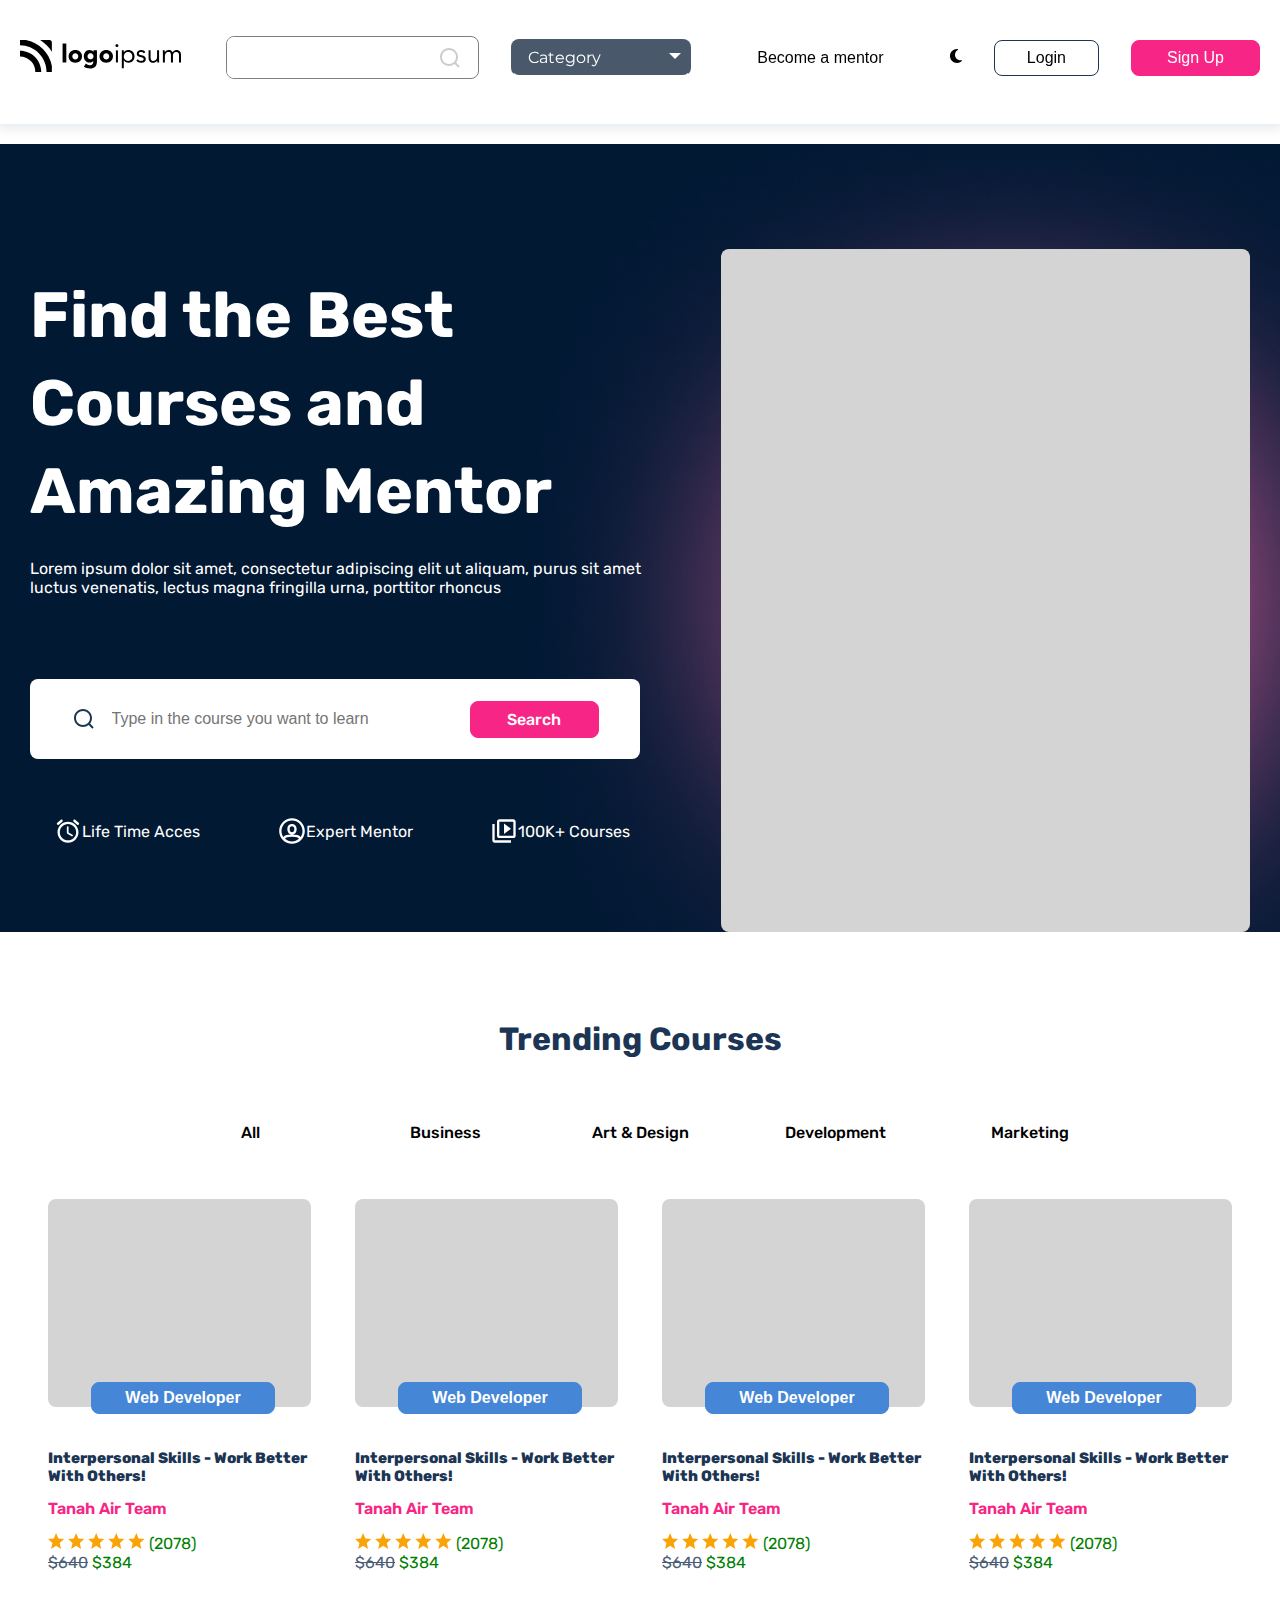
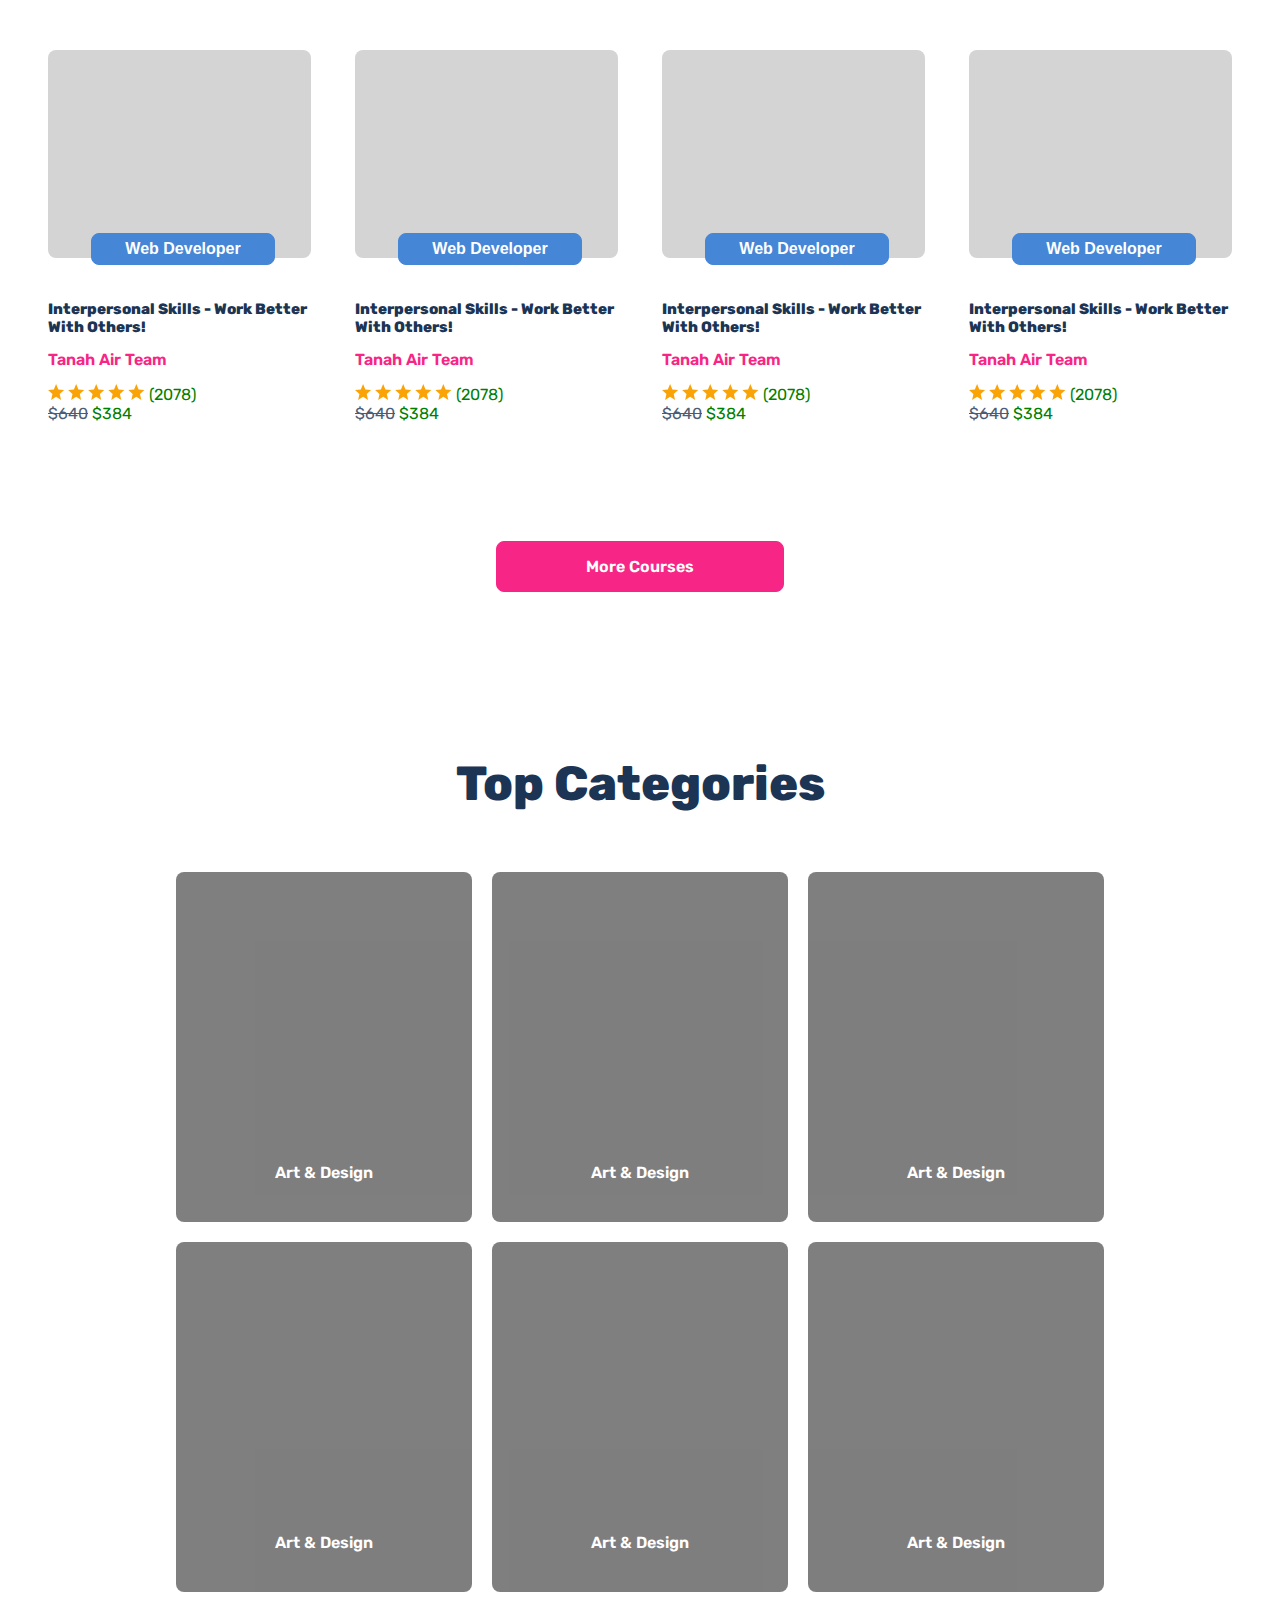
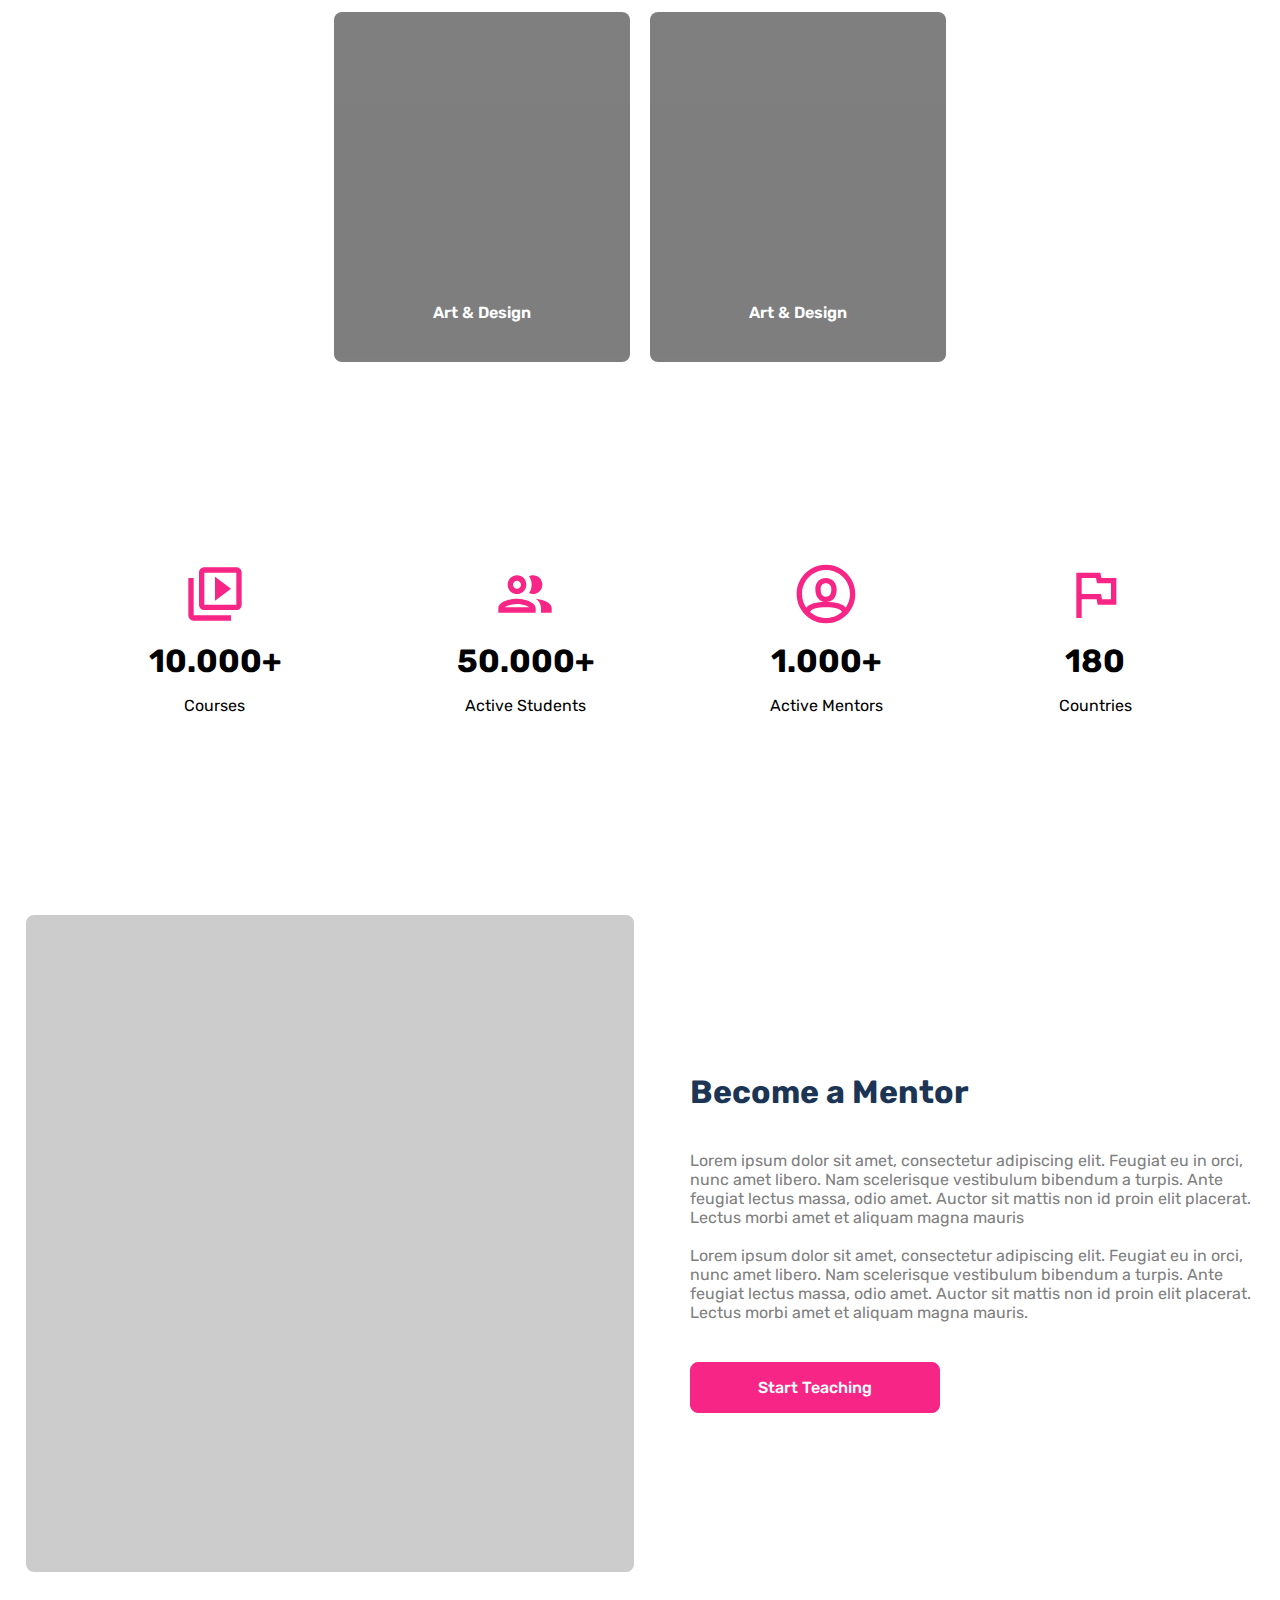
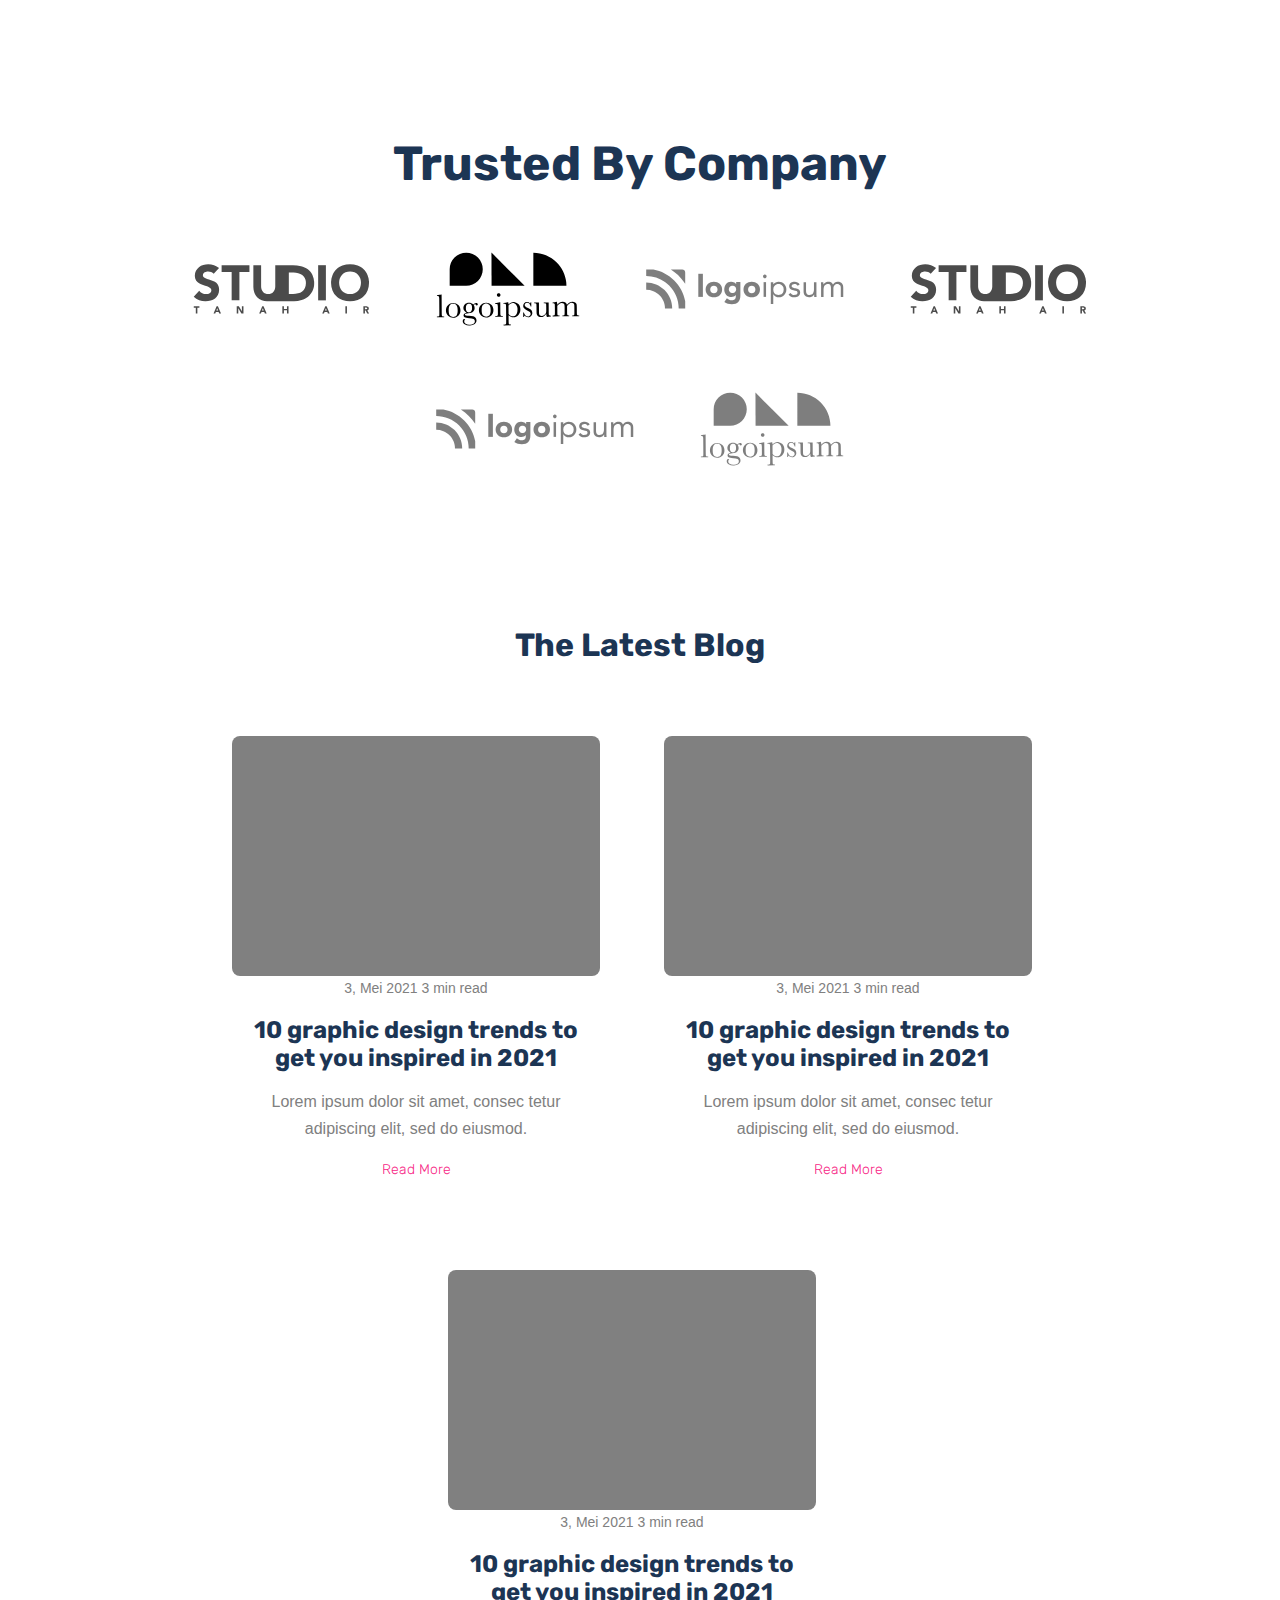
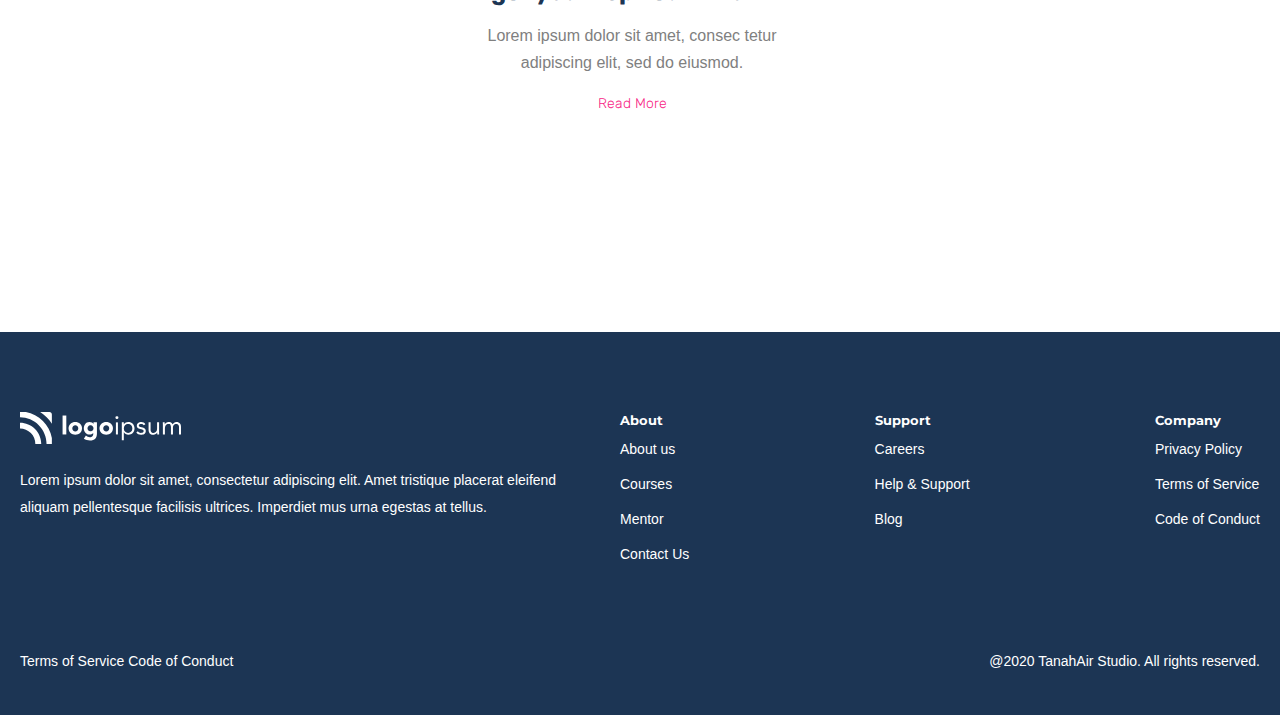
==== commit 4a6c01fb: "dark mode customized" ====
--- a/index.html
+++ b/index.html
@@ -467,93 +467,93 @@
                 <div class="trusted-by-content">
                     <h1>Trusted By Company</h1>
                     <div class="logo-company">
-                        <svg xmlns="http://www.w3.org/2000/svg" width="177" height="50" viewBox="0 0 177 50" fill="none">
-                            <path d="M24.993 30.803C25.7522 29.2074 26.1274 27.4562 26.0887 25.6896C26.1751 23.9702 25.7629 22.2624 24.9016 20.7717C24.1378 19.5773 23.1101 18.5743 21.8975 17.8397C20.6777 17.1073 19.3664 16.5393 17.9977 16.1505C16.6061 15.753 15.3059 15.3573 14.0969 14.9635C13.0291 14.6344 12.0161 14.1485 11.091 13.5217C10.7035 13.2498 10.3914 12.884 10.1838 12.4585C9.97616 12.0331 9.8799 11.562 9.90399 11.0892C9.88577 10.4876 10.0598 9.89591 10.4007 9.39995C10.7374 8.93062 11.18 8.54738 11.6927 8.28141C12.225 7.9989 12.7933 7.79031 13.382 7.66141C13.9513 7.53192 14.533 7.46517 15.1169 7.46236C16.1604 7.47778 17.1936 7.67108 18.1721 8.03396C19.1752 8.36557 20.0623 8.9774 20.7288 9.79715L26.0439 3.98436C24.598 2.68608 22.8854 1.71995 21.0264 1.15376C19.1579 0.589068 17.2159 0.304437 15.2639 0.309139C13.5657 0.30611 11.876 0.548768 10.2473 1.02957C8.68966 1.4713 7.2287 2.20132 5.94023 3.18175C4.69816 4.14268 3.681 5.36334 2.95987 6.75836C2.18812 8.29863 1.80445 10.0041 1.84224 11.7265C1.76232 13.3873 2.18628 15.0335 3.05849 16.4491C3.85217 17.6234 4.89621 18.6073 6.11554 19.3299C7.36366 20.069 8.69799 20.6516 10.0884 21.0648C11.5117 21.4958 12.8363 21.9265 14.0622 22.3568C15.155 22.7191 16.1857 23.247 17.1184 23.9219C17.5106 24.2088 17.8266 24.5874 18.0386 25.0247C18.2506 25.462 18.3523 25.9445 18.3346 26.4302C18.35 27.0133 18.1858 27.587 17.8644 28.0737C17.5429 28.5428 17.1184 28.9323 16.6235 29.2124C16.0819 29.5216 15.4971 29.7481 14.8886 29.8844C12.9835 30.33 10.9829 30.1016 9.22738 29.2379C8.03659 28.6777 7.00181 27.8332 6.21416 26.779L0.699951 32.8392C2.2729 34.3248 4.13204 35.4743 6.16394 36.2177C8.20812 36.9285 10.3595 37.2819 12.5237 37.2623C14.2778 37.2704 16.0246 37.0363 17.7146 36.5665C19.2795 36.1397 20.7471 35.4142 22.0363 34.4298C23.2847 33.4613 24.2959 32.221 24.993 30.803Z" fill="#1C3554"/>
-                            <path d="M28.6179 8.05037H38.6538V36.3665H46.4024V8.05037H56.4373V1.19482H28.6179V8.05037Z" fill="#1C3554"/>
-                            <path d="M114.835 5.29546C112.801 3.80696 110.488 2.74168 108.035 2.16262C105.342 1.50636 102.579 1.18132 99.8076 1.19473H82.2688V22.5056C82.2789 23.5389 82.1022 24.5656 81.7474 25.5361C81.4215 26.4281 80.9232 27.2472 80.281 27.9467C79.6533 28.6243 78.8927 29.1652 78.0466 29.5355C77.1538 29.9231 76.1893 30.1179 75.216 30.1071C74.2343 30.1167 73.2614 29.922 72.3589 29.5355C71.5028 29.1698 70.7329 28.6285 70.099 27.9467C69.4574 27.2467 68.9592 26.4277 68.6326 25.5361C68.2778 24.5656 68.1011 23.5389 68.1112 22.5056V1.19473H60.3608V22.8041C60.3401 24.7651 60.6595 26.7149 61.305 28.5667C61.904 30.2729 62.8606 31.8313 64.1109 33.1377C65.4217 34.4756 67.0088 35.5111 68.7613 36.1719C70.4327 36.7959 72.1932 37.1486 73.976 37.2165L73.913 37.2649H100.881C103.491 37.2761 106.086 36.8806 108.573 36.0925C110.926 35.3617 113.121 34.1952 115.044 32.6537C116.919 31.1326 118.441 29.2205 119.501 27.051C120.645 24.6416 121.212 21.999 121.157 19.3325C121.24 16.4384 120.656 13.5641 119.449 10.932C118.386 8.71017 116.803 6.77688 114.835 5.29546ZM111.905 24.0916C111.295 25.4383 110.358 26.6117 109.181 27.5057C107.957 28.4036 106.56 29.0368 105.079 29.3648C103.4 29.7493 101.682 29.9371 99.9601 29.9245H95.8338V8.53057H100.521C102.13 8.5241 103.733 8.73917 105.284 9.16974C106.708 9.55361 108.047 10.2019 109.232 11.0809C110.36 11.9391 111.275 13.0462 111.905 14.316C112.596 15.7523 112.936 17.3319 112.899 18.9253C112.95 20.6994 112.611 22.4632 111.905 24.0916Z" fill="#1C3554"/>
-                            <path d="M132.896 1.19482H125.145V36.3665H132.896V1.19482Z" fill="#1C3554"/>
-                            <path d="M174.599 26.4301C175.571 23.9986 176.053 21.3986 176.015 18.7802C176.052 16.1617 175.571 13.5617 174.599 11.1302C173.71 8.92657 172.364 6.9366 170.65 5.29185C168.92 3.66112 166.874 2.40196 164.639 1.59197C159.718 -0.130756 154.358 -0.130756 149.437 1.59197C147.202 2.40175 145.156 3.66093 143.426 5.29185C141.712 6.93675 140.365 8.92666 139.476 11.1302C138.505 13.5619 138.024 16.1618 138.061 18.7802C138.024 21.3985 138.505 23.9984 139.476 26.4301C140.366 28.6333 141.712 30.6229 143.426 32.2675C145.156 33.8996 147.202 35.1595 149.437 35.9692C154.358 37.692 159.718 37.692 164.639 35.9692C166.874 35.1593 168.92 33.8994 170.65 32.2675C172.364 30.6231 173.71 28.6335 174.599 26.4301ZM167.203 23.3256C166.716 24.656 165.964 25.8731 164.99 26.9022C164.018 27.922 162.842 28.7261 161.539 29.2625C158.647 30.3887 155.438 30.3887 152.547 29.2625C151.243 28.7261 150.068 27.922 149.095 26.9022C148.122 25.8731 147.369 24.656 146.883 23.3256C145.857 20.3904 145.857 17.1945 146.883 14.2594C147.365 12.9196 148.118 11.6934 149.095 10.6572C150.069 9.63915 151.244 8.83579 152.547 8.29869C155.438 7.1725 158.647 7.1725 161.539 8.29869C162.841 8.83579 164.017 9.63915 164.99 10.6572C165.967 11.6934 166.72 12.9196 167.203 14.2594C168.227 17.1947 168.227 20.3902 167.203 23.3256Z" fill="#1C3554"/>
-                            <path d="M0.77124 43.664H2.8038V49.3991H4.3725V43.664H6.40598V42.2751H0.77124V43.664Z" fill="#1C3554"/>
-                            <path d="M23.6124 42.2751L20.5334 49.3973H22.2629L22.8573 47.888H25.624L26.2376 49.3973H28.009L24.9099 42.2751H23.6124ZM23.3504 46.5667L24.2151 44.3524L25.0907 46.5667H23.3504Z" fill="#1C3554"/>
-                            <path d="M48.8969 47.226H48.8759L45.8481 42.2751H43.7151V49.3991H45.2847V44.3278H45.3048L48.4139 49.3991H50.4665V42.2751H48.8969V47.226Z" fill="#1C3554"/>
-                            <path d="M69.2518 42.2751L66.1729 49.3973H67.9032L68.4967 47.888H71.2634L71.877 49.3973H73.6484L70.5493 42.2751H69.2518ZM68.9898 46.5667L69.8545 44.3524L70.7301 46.5667H68.9898Z" fill="#1C3554"/>
-                            <path d="M93.973 44.9323H90.9241V42.2751H89.3545V49.3991H90.9241V46.3202H93.973V49.3991H95.5426V42.2751H93.973V44.9323Z" fill="#1C3554"/>
-                            <path d="M132.299 42.2751L129.22 49.3973H130.955L131.548 47.888H134.315L134.928 49.3973H136.7L133.601 42.2751H132.299ZM132.037 46.5667L132.901 44.3524L133.777 46.5667H132.037Z" fill="#1C3554"/>
-                            <path d="M153.951 42.2751H152.38V49.3991H153.951V42.2751Z" fill="#1C3554"/>
-                            <path d="M174.275 46.3904C174.73 46.3254 175.142 46.0853 175.422 45.7211C175.69 45.3494 175.828 44.9004 175.815 44.4428C175.827 44.0832 175.753 43.7261 175.599 43.4009C175.463 43.1336 175.262 42.9052 175.014 42.7371C174.754 42.5663 174.464 42.4467 174.16 42.3846C173.82 42.3127 173.474 42.2772 173.128 42.2787H170.371V49.4009H171.942V46.552H172.717L174.206 49.3991H176.087L174.275 46.3904ZM174.058 44.8811C173.976 44.9875 173.867 45.0694 173.741 45.1176C173.605 45.1707 173.46 45.2015 173.314 45.2089C173.156 45.2198 173.007 45.2244 172.866 45.2244H171.942V43.6036H172.968C173.112 43.6039 173.257 43.614 173.4 43.6338C173.537 43.6502 173.67 43.6894 173.793 43.7497C173.907 43.8063 174.003 43.8909 174.075 43.9954C174.154 44.1251 174.193 44.276 174.185 44.4282C174.195 44.5891 174.15 44.7487 174.058 44.8811Z" fill="#1C3554"/>
+                        <svg xmlns="http://www.w3.org/2000/svg" width="177" height="50" viewBox="0 0 177 50" 0="none">
+                            <path d="M24.993 30.803C25.7522 29.2074 26.1274 27.4562 26.0887 25.6896C26.1751 23.9702 25.7629 22.2624 24.9016 20.7717C24.1378 19.5773 23.1101 18.5743 21.8975 17.8397C20.6777 17.1073 19.3664 16.5393 17.9977 16.1505C16.6061 15.753 15.3059 15.3573 14.0969 14.9635C13.0291 14.6344 12.0161 14.1485 11.091 13.5217C10.7035 13.2498 10.3914 12.884 10.1838 12.4585C9.97616 12.0331 9.8799 11.562 9.90399 11.0892C9.88577 10.4876 10.0598 9.89591 10.4007 9.39995C10.7374 8.93062 11.18 8.54738 11.6927 8.28141C12.225 7.9989 12.7933 7.79031 13.382 7.66141C13.9513 7.53192 14.533 7.46517 15.1169 7.46236C16.1604 7.47778 17.1936 7.67108 18.1721 8.03396C19.1752 8.36557 20.0623 8.9774 20.7288 9.79715L26.0439 3.98436C24.598 2.68608 22.8854 1.71995 21.0264 1.15376C19.1579 0.589068 17.2159 0.304437 15.2639 0.309139C13.5657 0.30611 11.876 0.548768 10.2473 1.02957C8.68966 1.4713 7.2287 2.20132 5.94023 3.18175C4.69816 4.14268 3.681 5.36334 2.95987 6.75836C2.18812 8.29863 1.80445 10.0041 1.84224 11.7265C1.76232 13.3873 2.18628 15.0335 3.05849 16.4491C3.85217 17.6234 4.89621 18.6073 6.11554 19.3299C7.36366 20.069 8.69799 20.6516 10.0884 21.0648C11.5117 21.4958 12.8363 21.9265 14.0622 22.3568C15.155 22.7191 16.1857 23.247 17.1184 23.9219C17.5106 24.2088 17.8266 24.5874 18.0386 25.0247C18.2506 25.462 18.3523 25.9445 18.3346 26.4302C18.35 27.0133 18.1858 27.587 17.8644 28.0737C17.5429 28.5428 17.1184 28.9323 16.6235 29.2124C16.0819 29.5216 15.4971 29.7481 14.8886 29.8844C12.9835 30.33 10.9829 30.1016 9.22738 29.2379C8.03659 28.6777 7.00181 27.8332 6.21416 26.779L0.699951 32.8392C2.2729 34.3248 4.13204 35.4743 6.16394 36.2177C8.20812 36.9285 10.3595 37.2819 12.5237 37.2623C14.2778 37.2704 16.0246 37.0363 17.7146 36.5665C19.2795 36.1397 20.7471 35.4142 22.0363 34.4298C23.2847 33.4613 24.2959 32.221 24.993 30.803Z" 0="#1C3554"/>
+                            <path d="M28.6179 8.05037H38.6538V36.3665H46.4024V8.05037H56.4373V1.19482H28.6179V8.05037Z" 0="#1C3554"/>
+                            <path d="M114.835 5.29546C112.801 3.80696 110.488 2.74168 108.035 2.16262C105.342 1.50636 102.579 1.18132 99.8076 1.19473H82.2688V22.5056C82.2789 23.5389 82.1022 24.5656 81.7474 25.5361C81.4215 26.4281 80.9232 27.2472 80.281 27.9467C79.6533 28.6243 78.8927 29.1652 78.0466 29.5355C77.1538 29.9231 76.1893 30.1179 75.216 30.1071C74.2343 30.1167 73.2614 29.922 72.3589 29.5355C71.5028 29.1698 70.7329 28.6285 70.099 27.9467C69.4574 27.2467 68.9592 26.4277 68.6326 25.5361C68.2778 24.5656 68.1011 23.5389 68.1112 22.5056V1.19473H60.3608V22.8041C60.3401 24.7651 60.6595 26.7149 61.305 28.5667C61.904 30.2729 62.8606 31.8313 64.1109 33.1377C65.4217 34.4756 67.0088 35.5111 68.7613 36.1719C70.4327 36.7959 72.1932 37.1486 73.976 37.2165L73.913 37.2649H100.881C103.491 37.2761 106.086 36.8806 108.573 36.0925C110.926 35.3617 113.121 34.1952 115.044 32.6537C116.919 31.1326 118.441 29.2205 119.501 27.051C120.645 24.6416 121.212 21.999 121.157 19.3325C121.24 16.4384 120.656 13.5641 119.449 10.932C118.386 8.71017 116.803 6.77688 114.835 5.29546ZM111.905 24.0916C111.295 25.4383 110.358 26.6117 109.181 27.5057C107.957 28.4036 106.56 29.0368 105.079 29.3648C103.4 29.7493 101.682 29.9371 99.9601 29.9245H95.8338V8.53057H100.521C102.13 8.5241 103.733 8.73917 105.284 9.16974C106.708 9.55361 108.047 10.2019 109.232 11.0809C110.36 11.9391 111.275 13.0462 111.905 14.316C112.596 15.7523 112.936 17.3319 112.899 18.9253C112.95 20.6994 112.611 22.4632 111.905 24.0916Z" 0="#1C3554"/>
+                            <path d="M132.896 1.19482H125.145V36.3665H132.896V1.19482Z" 0="#1C3554"/>
+                            <path d="M174.599 26.4301C175.571 23.9986 176.053 21.3986 176.015 18.7802C176.052 16.1617 175.571 13.5617 174.599 11.1302C173.71 8.92657 172.364 6.9366 170.65 5.29185C168.92 3.66112 166.874 2.40196 164.639 1.59197C159.718 -0.130756 154.358 -0.130756 149.437 1.59197C147.202 2.40175 145.156 3.66093 143.426 5.29185C141.712 6.93675 140.365 8.92666 139.476 11.1302C138.505 13.5619 138.024 16.1618 138.061 18.7802C138.024 21.3985 138.505 23.9984 139.476 26.4301C140.366 28.6333 141.712 30.6229 143.426 32.2675C145.156 33.8996 147.202 35.1595 149.437 35.9692C154.358 37.692 159.718 37.692 164.639 35.9692C166.874 35.1593 168.92 33.8994 170.65 32.2675C172.364 30.6231 173.71 28.6335 174.599 26.4301ZM167.203 23.3256C166.716 24.656 165.964 25.8731 164.99 26.9022C164.018 27.922 162.842 28.7261 161.539 29.2625C158.647 30.3887 155.438 30.3887 152.547 29.2625C151.243 28.7261 150.068 27.922 149.095 26.9022C148.122 25.8731 147.369 24.656 146.883 23.3256C145.857 20.3904 145.857 17.1945 146.883 14.2594C147.365 12.9196 148.118 11.6934 149.095 10.6572C150.069 9.63915 151.244 8.83579 152.547 8.29869C155.438 7.1725 158.647 7.1725 161.539 8.29869C162.841 8.83579 164.017 9.63915 164.99 10.6572C165.967 11.6934 166.72 12.9196 167.203 14.2594C168.227 17.1947 168.227 20.3902 167.203 23.3256Z" 0="#1C3554"/>
+                            <path d="M0.77124 43.664H2.8038V49.3991H4.3725V43.664H6.40598V42.2751H0.77124V43.664Z" 0="#1C3554"/>
+                            <path d="M23.6124 42.2751L20.5334 49.3973H22.2629L22.8573 47.888H25.624L26.2376 49.3973H28.009L24.9099 42.2751H23.6124ZM23.3504 46.5667L24.2151 44.3524L25.0907 46.5667H23.3504Z" 0="#1C3554"/>
+                            <path d="M48.8969 47.226H48.8759L45.8481 42.2751H43.7151V49.3991H45.2847V44.3278H45.3048L48.4139 49.3991H50.4665V42.2751H48.8969V47.226Z" 0="#1C3554"/>
+                            <path d="M69.2518 42.2751L66.1729 49.3973H67.9032L68.4967 47.888H71.2634L71.877 49.3973H73.6484L70.5493 42.2751H69.2518ZM68.9898 46.5667L69.8545 44.3524L70.7301 46.5667H68.9898Z" 0="#1C3554"/>
+                            <path d="M93.973 44.9323H90.9241V42.2751H89.3545V49.3991H90.9241V46.3202H93.973V49.3991H95.5426V42.2751H93.973V44.9323Z" 0="#1C3554"/>
+                            <path d="M132.299 42.2751L129.22 49.3973H130.955L131.548 47.888H134.315L134.928 49.3973H136.7L133.601 42.2751H132.299ZM132.037 46.5667L132.901 44.3524L133.777 46.5667H132.037Z" 0="#1C3554"/>
+                            <path d="M153.951 42.2751H152.38V49.3991H153.951V42.2751Z" 0="#1C3554"/>
+                            <path d="M174.275 46.3904C174.73 46.3254 175.142 46.0853 175.422 45.7211C175.69 45.3494 175.828 44.9004 175.815 44.4428C175.827 44.0832 175.753 43.7261 175.599 43.4009C175.463 43.1336 175.262 42.9052 175.014 42.7371C174.754 42.5663 174.464 42.4467 174.16 42.3846C173.82 42.3127 173.474 42.2772 173.128 42.2787H170.371V49.4009H171.942V46.552H172.717L174.206 49.3991H176.087L174.275 46.3904ZM174.058 44.8811C173.976 44.9875 173.867 45.0694 173.741 45.1176C173.605 45.1707 173.46 45.2015 173.314 45.2089C173.156 45.2198 173.007 45.2244 172.866 45.2244H171.942V43.6036H172.968C173.112 43.6039 173.257 43.614 173.4 43.6338C173.537 43.6502 173.67 43.6894 173.793 43.7497C173.907 43.8063 174.003 43.8909 174.075 43.9954C174.154 44.1251 174.193 44.276 174.185 44.4282C174.195 44.5891 174.15 44.7487 174.058 44.8811Z" 0="#1C3554"/>
                         </svg>
-                          <svg xmlns="http://www.w3.org/2000/svg" width="144" height="74" viewBox="0 0 144 74" fill="none">
-                            <path d="M5.60289 42.3759L5.74123 60.5625C5.75215 62.0187 5.77855 62.9334 5.82041 63.3066C5.83184 63.4765 5.88079 63.6417 5.96372 63.7904C6.04666 63.9391 6.16153 64.0676 6.30006 64.1667C6.75558 64.4043 7.27043 64.5042 7.78178 64.4543H8.18043L8.18771 65.2188L0.906518 65.2734L0.900146 64.5089H1.36614C1.85621 64.543 2.34641 64.4443 2.78506 64.2231C2.92022 64.1383 3.03516 64.0249 3.1218 63.891C3.20844 63.757 3.26468 63.6057 3.28656 63.4476C3.35875 62.4956 3.37911 61.5404 3.34754 60.5861L3.2456 47.1159C3.32876 46.1975 3.19082 45.2725 2.84331 44.4182C2.58665 44.0481 1.96441 43.8661 0.976599 43.8721L0.971137 43.1076C1.77158 43.0899 2.56917 43.0059 3.35573 42.8564C3.99934 42.7672 4.63096 42.6063 5.23883 42.3768L5.60289 42.3759Z" fill="#1C3554"/>
-                            <path d="M9.93065 58.3744C9.89773 57.4065 10.0628 56.442 10.4157 55.5401C10.7686 54.6382 11.3019 53.8178 11.983 53.1292C13.3529 51.7694 15.2011 51.0005 17.1313 50.9876C19.0615 50.9747 20.9198 51.7187 22.3078 53.0601C22.9982 53.7373 23.5435 54.5481 23.9102 55.4431C24.277 56.338 24.4577 57.2982 24.4412 58.2652C24.5021 59.266 24.3478 60.2682 23.9886 61.2043C23.6294 62.1403 23.0736 62.9885 22.3587 63.6915C20.9794 65.0042 19.1413 65.7252 17.2373 65.7002C16.293 65.7268 15.3528 65.567 14.4703 65.2299C13.5878 64.8929 12.7803 64.3853 12.0941 63.7361C11.375 63.0461 10.8104 62.2115 10.4374 61.2873C10.0645 60.363 9.8918 59.3703 9.93065 58.3744ZM12.6902 58.4363C12.7084 60.8525 13.1147 62.5423 13.9089 63.5059C14.3122 63.9867 14.8225 64.3666 15.3988 64.615C15.9752 64.8635 16.6017 64.9736 17.2282 64.9366C17.8595 64.9695 18.4897 64.8525 19.0671 64.5951C19.6445 64.3377 20.1527 63.9473 20.5503 63.4558C21.313 62.4807 21.6855 60.7848 21.6679 58.3681C21.6485 55.9744 21.2541 54.2706 20.4847 53.2567C20.0913 52.7503 19.5796 52.3481 18.9945 52.0855C18.4095 51.8229 17.7689 51.7078 17.129 51.7504C16.4907 51.7187 15.8543 51.843 15.2748 52.1126C14.6953 52.3822 14.1903 52.789 13.8033 53.2976C13.0443 54.3182 12.6732 56.0311 12.6902 58.4363Z" fill="#1C3554"/>
-                            <path d="M37.318 52.5821C37.6485 52.1237 38.0739 51.7419 38.5651 51.4625C39.0564 51.1831 39.602 51.0127 40.1649 50.963C40.3898 50.9476 40.6155 50.9772 40.8288 51.05C41.0421 51.1228 41.2388 51.2374 41.4073 51.3871C41.543 51.505 41.6528 51.6498 41.7299 51.8122C41.807 51.9746 41.8496 52.1512 41.8551 52.3309C41.8605 53.0627 41.5308 53.431 40.8658 53.4359C40.6605 53.4205 40.4634 53.3495 40.2955 53.2306C40.1276 53.1116 39.9953 52.9491 39.9128 52.7605C39.6653 52.3428 39.4095 52.1325 39.1437 52.1343C38.8643 52.177 38.5966 52.2768 38.3574 52.4276C38.1183 52.5785 37.9129 52.777 37.7539 53.0108C38.3215 53.8672 38.6291 54.8696 38.6395 55.8969C38.655 57.2136 38.1511 58.4833 37.237 59.431C36.291 60.4698 34.6883 61.0365 32.4287 61.1312C30.0799 61.2258 28.9085 61.7112 28.9146 62.5874C28.9182 62.997 29.1864 63.2828 29.7192 63.4448C30.8004 63.6896 31.9053 63.815 33.0139 63.8188C34.4346 63.8455 35.8496 64.0049 37.2406 64.2949C38.0385 64.5004 38.7617 64.9278 39.3265 65.5277C39.8912 66.1275 40.2744 66.8752 40.4315 67.6839C40.5886 68.4927 40.5132 69.3294 40.2141 70.0971C39.9149 70.8647 39.4043 71.5319 38.7415 72.0211C37.217 73.027 35.409 73.5147 33.5855 73.4118C31.8538 73.5085 30.1308 73.1057 28.6215 72.2514C28.0687 71.9617 27.6028 71.5302 27.2718 71.0011C26.9407 70.4721 26.7563 69.8644 26.7375 69.2406C26.7077 68.6409 26.8915 68.0501 27.2563 67.5732C27.4396 67.354 27.6713 67.1802 27.9332 67.0657C28.195 66.9512 28.4799 66.8991 28.7653 66.9134C28.9296 66.9108 29.093 66.9379 29.2477 66.9934C28.6146 67.6346 28.2519 68.4944 28.2347 69.3953C28.2417 69.8818 28.3731 70.3584 28.6164 70.7798C28.8597 71.2012 29.2067 71.5533 29.6245 71.8027C30.8693 72.5152 32.2991 72.8379 33.7293 72.7292C35.061 72.7969 36.3806 72.4469 37.5037 71.728C37.9192 71.4572 38.2596 71.0858 38.4932 70.6482C38.7268 70.2106 38.846 69.7211 38.8398 69.2251C38.8771 68.7594 38.7813 68.2926 38.5634 67.8792C38.3455 67.4659 38.0146 67.123 37.6092 66.8906C36.2336 66.3437 34.7603 66.085 33.2806 66.1306C30.8978 66.0481 29.3505 65.766 28.6388 65.2842C28.3147 65.0985 28.0447 64.8313 27.8555 64.5091C27.6663 64.187 27.5646 63.8211 27.5603 63.4475C27.5494 61.9949 28.5569 61.0726 30.5829 60.6806C29.6333 60.1676 28.8128 59.4452 28.1837 58.5682C27.6477 57.781 27.3622 56.8502 27.3646 55.8978C27.3543 55.2247 27.4934 54.5577 27.772 53.9448C28.0505 53.3319 28.4616 52.7885 28.9756 52.3537C30.0311 51.3861 31.4146 50.8555 32.8464 50.8692C33.6701 50.8259 34.4938 50.9559 35.2641 51.251C36.0343 51.546 36.7341 51.9995 37.318 52.5821ZM29.8648 56.2619C29.7798 57.3811 30.1006 58.4935 30.7686 59.3955C31.0471 59.7062 31.3884 59.9543 31.77 60.1233C32.1515 60.2923 32.5646 60.3785 32.9819 60.3761C33.3991 60.3737 33.8112 60.2828 34.1907 60.1093C34.5703 59.9359 34.9087 59.6839 35.1837 59.37C35.8809 58.3666 36.193 57.1455 36.0629 55.9306C36.0508 54.2923 35.7213 53.1643 35.0745 52.5466C34.7894 52.2567 34.4494 52.0263 34.0744 51.8691C33.6993 51.7119 33.2968 51.631 32.8901 51.631C32.4404 51.6083 31.9927 51.704 31.5916 51.9086C31.1905 52.1132 30.8502 52.4195 30.6047 52.7969C30.0314 53.8572 29.7745 55.0599 29.8648 56.2619Z" fill="#1C3554"/>
-                            <path d="M42.9126 58.1215C42.8798 57.1536 43.0452 56.1892 43.3986 55.2875C43.752 54.3859 44.286 53.566 44.9677 52.8781C46.3366 51.517 48.1847 50.7471 50.1151 50.7338C52.0455 50.7205 53.9041 51.465 55.2915 52.8071C55.9818 53.4845 56.527 54.2953 56.8938 55.1902C57.2606 56.0851 57.4413 57.0453 57.4249 58.0123C57.4856 59.0136 57.3306 60.0163 56.9704 60.9526C56.6102 61.889 56.0532 62.737 55.337 63.4395C53.958 64.752 52.1201 65.4726 50.2165 65.4473C49.2727 65.475 48.3326 65.3166 47.4499 64.981C46.5673 64.6454 45.7594 64.1392 45.0724 63.4914C44.3527 62.8002 43.7881 61.9641 43.4158 61.0384C43.0434 60.1127 42.8719 59.1184 42.9126 58.1215ZM45.6731 58.1843C45.6913 60.6004 46.0972 62.2906 46.8909 63.2547C47.3175 63.7105 47.8339 64.073 48.4076 64.3192C48.9813 64.5654 49.5998 64.69 50.2241 64.6852C50.8483 64.6804 51.4649 64.5463 52.0347 64.2913C52.6046 64.0364 53.1154 63.666 53.5349 63.2038C54.2983 62.2293 54.6708 60.5334 54.6526 58.116C54.6332 55.7223 54.2388 54.0188 53.4694 53.0055C53.0523 52.5292 52.5375 52.1483 51.9601 51.8886C51.3827 51.6289 50.7561 51.4964 50.123 51.5003C49.4899 51.5042 48.865 51.6443 48.2908 51.9111C47.7166 52.1779 47.2066 52.5651 46.7953 53.0465C46.0283 54.0695 45.6543 55.7833 45.6731 58.1879V58.1843Z" fill="#1C3554"/>
-                            <path d="M64.2713 50.1904L64.3451 59.98C64.356 61.4763 64.3863 62.4189 64.4361 62.8078C64.451 62.9834 64.5039 63.1536 64.5909 63.3068C64.6779 63.46 64.7971 63.5925 64.9403 63.6952C65.4105 63.9392 65.9411 64.0422 66.4684 63.9919H66.8325L66.8389 64.781L59.2783 64.8375L59.2719 64.0483L59.8553 64.0438C60.409 64.1069 60.9676 63.9784 61.4381 63.6797C61.6746 63.4576 61.8243 63.1585 61.8604 62.836C61.8986 62.5102 61.9116 61.5643 61.8995 59.9982L61.8595 55.746C61.9144 54.734 61.8293 53.7193 61.6064 52.7306C61.5561 52.5795 61.4744 52.4407 61.3669 52.3233C61.2593 52.2058 61.1282 52.1124 60.9821 52.0489C60.5424 51.9404 60.0891 51.8977 59.6369 51.9224H59.1736L59.1672 51.1333C60.7735 51.0013 62.3592 50.6843 63.8927 50.1886L64.2713 50.1904ZM60.9038 43.0485C60.8988 42.8123 60.9418 42.5776 61.0302 42.3586C61.1186 42.1396 61.2505 41.9408 61.418 41.7743C61.5782 41.602 61.7726 41.4649 61.9887 41.3718C62.2048 41.2788 62.4379 41.2317 62.6731 41.2336C62.9073 41.228 63.1401 41.2715 63.3564 41.3613C63.5727 41.4511 63.7678 41.5853 63.9291 41.7552C64.0964 41.9202 64.2289 42.1171 64.3188 42.3343C64.4087 42.5514 64.4541 42.7844 64.4525 43.0194C64.4589 43.2574 64.4176 43.4943 64.331 43.7161C64.2444 43.9379 64.1142 44.1401 63.9482 44.3109C63.7895 44.4827 63.5965 44.6195 63.3818 44.7125C63.1671 44.8054 62.9353 44.8524 62.7013 44.8506C62.466 44.8556 62.2323 44.8118 62.0147 44.7221C61.7971 44.6323 61.6005 44.4985 61.4371 44.3291C61.2672 44.1623 61.1328 43.9629 61.0419 43.7428C60.951 43.5227 60.9056 43.2866 60.9083 43.0485H60.9038Z" fill="#1C3554"/>
-                            <path d="M71.7289 50.133H72.1922C72.4058 50.8851 72.5097 51.664 72.5007 52.4457C73.16 51.7126 73.9561 51.1153 74.8444 50.6873C76.0931 50.1219 77.4856 49.9548 78.8326 50.2087C80.1797 50.4626 81.4158 51.1251 82.3731 52.1062C83.7179 53.5732 84.4288 55.5121 84.3509 57.5007C84.4311 59.5136 83.7515 61.483 82.4468 63.018C81.8172 63.7486 81.0326 64.3296 80.1501 64.7186C79.2676 65.1077 78.3095 65.295 77.3455 65.267C76.4869 65.276 75.6361 65.1045 74.848 64.7637C74.0063 64.3924 73.2383 63.8726 72.5808 63.2292L72.6209 68.5608C72.6027 69.5504 72.6419 70.5402 72.7383 71.5252C72.7638 71.69 72.8262 71.8469 72.9208 71.9843C73.0153 72.1217 73.1396 72.236 73.2844 72.3188C73.8113 72.5341 74.3819 72.6208 74.949 72.5719L74.9554 73.361L67.6178 73.4119L67.6114 72.6228H68.1256C68.6796 72.6853 69.2383 72.5569 69.7093 72.2588C69.9466 72.0373 70.0962 71.7378 70.1307 71.4151C70.1689 71.0904 70.182 70.1448 70.1698 68.5781L70.0743 55.8233C70.0633 54.327 70.036 53.3841 69.9924 52.9945C69.9803 52.8194 69.9296 52.6491 69.844 52.4959C69.7584 52.3426 69.64 52.2102 69.4972 52.1081C69.0271 51.8639 68.4964 51.7608 67.9691 51.8113H67.4558L67.4485 51.0222C68.896 50.8363 70.3271 50.539 71.7289 50.133ZM72.5735 62.0942C73.1183 62.7788 73.789 63.3528 74.5495 63.7853C75.2187 64.1571 75.9728 64.3493 76.7384 64.3432C77.3903 64.3324 78.0315 64.1752 78.6144 63.8831C79.1973 63.591 79.7071 63.1715 80.1059 62.6558C81.0579 61.5387 81.5246 59.7691 81.5057 57.3469C81.6232 55.6573 81.1167 53.9833 80.0823 52.6423C79.6761 52.1577 79.1679 51.7688 78.5939 51.5035C78.0199 51.2382 77.3944 51.1031 76.762 51.1078C75.9736 51.1132 75.2005 51.326 74.5203 51.7249C73.7375 52.1994 73.0541 52.8213 72.508 53.5561L72.5735 62.0942Z" fill="#1C3554"/>
-                            <path d="M87.2187 65.0705L87.1842 60.4596L87.8531 60.4533C88.6498 63.1103 90.0487 64.4315 92.0498 64.417C92.4132 64.4413 92.7772 64.3814 93.1136 64.242C93.45 64.1026 93.7497 63.8875 93.9893 63.6133C94.3981 63.1275 94.6213 62.5125 94.6192 61.8777C94.6286 61.5467 94.5715 61.2173 94.4513 60.9088C94.3311 60.6004 94.1502 60.3192 93.9193 60.0819C93.093 59.3933 92.1707 58.8289 91.1815 58.4063C90.0469 57.9141 89.0082 57.2251 88.1134 56.3713C87.4909 55.7113 87.152 54.8336 87.1696 53.9266C87.1787 52.9554 87.523 52.0172 88.1444 51.2708C88.473 50.8511 88.8971 50.5159 89.3813 50.293C89.8655 50.0701 90.396 49.966 90.9285 49.9893C91.5162 49.9772 92.0984 50.1039 92.6279 50.3592C93.1574 50.6144 93.6191 50.991 93.9757 51.4583C94.2593 51.0762 94.4813 50.6521 94.6337 50.2014H95.2708L95.3027 54.5391L94.6656 54.5437C94.4528 53.5514 93.9883 52.6305 93.3167 51.8697C93.0347 51.5239 92.6792 51.2453 92.276 51.0542C91.8728 50.8631 91.4321 50.7642 90.9859 50.7647C90.6799 50.7538 90.375 50.8056 90.0898 50.9169C89.8046 51.0281 89.5452 51.1966 89.3276 51.4118C89.1281 51.6026 88.9699 51.8323 88.8628 52.0867C88.7557 52.3411 88.702 52.6148 88.705 52.8908C88.705 53.1911 88.7686 53.4879 88.8916 53.7618C89.0146 54.0357 89.1942 54.2805 89.4186 54.48C90.208 55.1322 91.0978 55.6522 92.0535 56.0199C94.0042 56.8864 95.1992 57.7359 95.6385 58.5684C96.0527 59.313 96.2827 60.1459 96.3093 60.9975C96.3345 61.5515 96.2421 62.1044 96.0381 62.6201C95.8342 63.1357 95.5234 63.6023 95.1261 63.9892C94.7224 64.3746 94.2465 64.6765 93.7257 64.8775C93.205 65.0786 92.6497 65.1747 92.0917 65.1606C91.437 65.1594 90.7901 65.019 90.1939 64.7488C89.5976 64.4786 89.0656 64.0847 88.6331 63.5933C88.2805 64.0266 88.0267 64.5316 87.8895 65.0732L87.2187 65.0705Z" fill="#1C3554"/>
-                            <path d="M112.656 50.3915L112.725 59.5976C112.736 61.1291 112.766 62.0887 112.816 62.4764C112.83 62.6512 112.883 62.8204 112.972 62.9715C113.061 63.1225 113.183 63.2514 113.329 63.3484C113.818 63.5804 114.36 63.6766 114.899 63.6269L114.905 64.416C113.614 64.3769 112.326 64.5721 111.104 64.9921H110.898C110.444 63.9703 110.236 62.8561 110.291 61.7392C109.697 62.7321 108.886 63.5768 107.917 64.2094C107.027 64.7639 105.998 65.0563 104.948 65.0531C104.077 65.0775 103.216 64.8621 102.458 64.4305C101.807 64.0835 101.283 63.5376 100.963 62.8724C100.643 61.9781 100.499 61.0306 100.539 60.0818L100.503 55.299C100.519 54.306 100.483 53.3129 100.395 52.3237C100.373 52.1579 100.312 51.9997 100.217 51.862C100.122 51.7243 99.9961 51.6112 99.8488 51.5319C99.3168 51.324 98.7444 51.2403 98.1751 51.2871L98.1687 50.498L102.934 50.4616L103.008 60.2002C102.989 60.9029 103.053 61.6054 103.196 62.2935C103.343 62.7657 103.657 63.1684 104.078 63.4266C104.559 63.752 105.13 63.9185 105.711 63.9026C106.622 63.8845 107.503 63.5744 108.225 63.018C108.918 62.5547 109.477 61.9184 109.848 61.1722C110.173 60.2856 110.315 59.3421 110.265 58.399L110.241 55.228C110.23 53.6965 110.206 52.7648 110.168 52.4329C110.13 52.1012 109.972 51.7949 109.724 51.571C109.246 51.27 108.679 51.1439 108.118 51.2143H107.754L107.749 50.4252L112.656 50.3915Z" fill="#1C3554"/>
-                            <path d="M120.605 49.7654H120.776C121.145 50.7017 121.321 51.7027 121.295 52.7088C121.956 51.8084 122.792 51.0507 123.752 50.4807C124.62 49.9855 125.602 49.7237 126.601 49.7208C127.6 49.6668 128.589 49.9361 129.422 50.4889C130.189 51.0729 130.729 51.9053 130.95 52.8435C131.685 51.8952 132.585 51.0869 133.606 50.4571C134.447 49.944 135.409 49.6644 136.393 49.647C137.368 49.6088 138.332 49.8644 139.16 50.3806C139.819 50.7545 140.314 51.3632 140.544 52.0853C140.746 53.1062 140.834 54.1461 140.807 55.1862L140.839 59.4038C140.821 60.3991 140.86 61.3947 140.956 62.3855C140.981 62.5504 141.044 62.7072 141.14 62.8435C141.237 62.9798 141.363 63.0919 141.51 63.171C142.048 63.3798 142.626 63.4629 143.201 63.414L143.207 64.2031L136.198 64.2568L136.193 63.4677C136.728 63.5008 137.263 63.4118 137.758 63.2074C137.902 63.1315 138.027 63.0236 138.123 62.892C138.218 62.7604 138.282 62.6086 138.31 62.4483C138.401 61.4426 138.428 60.4321 138.39 59.423L138.355 54.7421C138.367 54.0239 138.306 53.3063 138.173 52.6005C138.046 52.0999 137.74 51.6628 137.314 51.3709C136.79 51.013 136.163 50.8372 135.529 50.8703C134.724 50.8964 133.946 51.1655 133.297 51.6421C132.427 52.2767 131.671 53.0533 131.059 53.9393L131.102 59.4776C131.113 60.9739 131.139 61.9143 131.182 62.299C131.195 62.4734 131.245 62.6429 131.329 62.7961C131.413 62.9494 131.529 63.0828 131.67 63.1873C132.128 63.4383 132.651 63.5448 133.171 63.4931L133.179 64.2822L126.388 64.3332L126.382 63.5441C126.928 63.5779 127.474 63.4921 127.983 63.2929C128.127 63.2197 128.252 63.1149 128.349 62.9865C128.446 62.858 128.513 62.7091 128.544 62.5511C128.644 61.5369 128.675 60.5169 128.635 59.4985L128.605 55.6067C128.62 54.7097 128.564 53.8129 128.439 52.9245C128.33 52.3573 128.011 51.8519 127.547 51.5083C127.019 51.1075 126.369 50.9034 125.707 50.9313C124.934 50.9566 124.184 51.1995 123.543 51.6321C122.693 52.2027 121.938 52.9025 121.305 53.7063L121.349 59.5531C121.36 61.0955 121.391 62.0557 121.44 62.4337C121.456 62.6061 121.511 62.7726 121.601 62.9204C121.691 63.0682 121.814 63.1935 121.96 63.2865C122.459 63.5188 123.01 63.6151 123.557 63.566L123.563 64.3551L116.689 64.406L116.683 63.6169C117.224 63.6509 117.765 63.5619 118.267 63.3566C118.409 63.2819 118.533 63.1755 118.629 63.0457C118.724 62.916 118.789 62.7661 118.818 62.6076C118.909 61.5985 118.936 60.5847 118.898 59.5722L118.866 55.3719C118.855 53.7706 118.822 52.7904 118.767 52.4312C118.747 52.2636 118.688 52.1032 118.594 51.9625C118.501 51.8219 118.376 51.705 118.229 51.6212C117.713 51.4014 117.15 51.3114 116.591 51.359L116.585 50.5699C117.95 50.4488 119.298 50.179 120.605 49.7654Z" fill="#1C3554"/>
-                            <path d="M130.423 33.7903H97.3425V0.710938C106.116 0.710937 114.53 4.19605 120.733 10.3996C126.937 16.6032 130.423 25.017 130.423 33.7903Z" fill="#1C3554"/>
-                            <path d="M30.2235 33.7903H13.6833V17.2502C13.6836 12.8636 15.4263 8.65679 18.5282 5.55511C21.63 2.45343 25.8369 0.710938 30.2235 0.710938C32.3955 0.710818 34.5463 1.13853 36.5531 1.96965C38.5598 2.80077 40.3832 4.01902 41.9191 5.55484C43.455 7.09067 44.6734 8.91398 45.5046 10.9207C46.3358 12.9274 46.7636 15.0781 46.7636 17.2502C46.7636 21.6369 45.021 25.8439 41.9191 28.9458C38.8173 32.0477 34.6102 33.7903 30.2235 33.7903Z" fill="#1C3554"/>
-                            <path d="M88.6486 33.7904H55.5683L55.4573 0.599976L78.1537 23.2955L88.6486 33.7904Z" fill="#1C3554"/>
+                          <svg xmlns="http://www.w3.org/2000/svg" width="144" height="74" viewBox="0 0 144 74" 0="none">
+                            <path d="M5.60289 42.3759L5.74123 60.5625C5.75215 62.0187 5.77855 62.9334 5.82041 63.3066C5.83184 63.4765 5.88079 63.6417 5.96372 63.7904C6.04666 63.9391 6.16153 64.0676 6.30006 64.1667C6.75558 64.4043 7.27043 64.5042 7.78178 64.4543H8.18043L8.18771 65.2188L0.906518 65.2734L0.900146 64.5089H1.36614C1.85621 64.543 2.34641 64.4443 2.78506 64.2231C2.92022 64.1383 3.03516 64.0249 3.1218 63.891C3.20844 63.757 3.26468 63.6057 3.28656 63.4476C3.35875 62.4956 3.37911 61.5404 3.34754 60.5861L3.2456 47.1159C3.32876 46.1975 3.19082 45.2725 2.84331 44.4182C2.58665 44.0481 1.96441 43.8661 0.976599 43.8721L0.971137 43.1076C1.77158 43.0899 2.56917 43.0059 3.35573 42.8564C3.99934 42.7672 4.63096 42.6063 5.23883 42.3768L5.60289 42.3759Z" 0="#1C3554"/>
+                            <path d="M9.93065 58.3744C9.89773 57.4065 10.0628 56.442 10.4157 55.5401C10.7686 54.6382 11.3019 53.8178 11.983 53.1292C13.3529 51.7694 15.2011 51.0005 17.1313 50.9876C19.0615 50.9747 20.9198 51.7187 22.3078 53.0601C22.9982 53.7373 23.5435 54.5481 23.9102 55.4431C24.277 56.338 24.4577 57.2982 24.4412 58.2652C24.5021 59.266 24.3478 60.2682 23.9886 61.2043C23.6294 62.1403 23.0736 62.9885 22.3587 63.6915C20.9794 65.0042 19.1413 65.7252 17.2373 65.7002C16.293 65.7268 15.3528 65.567 14.4703 65.2299C13.5878 64.8929 12.7803 64.3853 12.0941 63.7361C11.375 63.0461 10.8104 62.2115 10.4374 61.2873C10.0645 60.363 9.8918 59.3703 9.93065 58.3744ZM12.6902 58.4363C12.7084 60.8525 13.1147 62.5423 13.9089 63.5059C14.3122 63.9867 14.8225 64.3666 15.3988 64.615C15.9752 64.8635 16.6017 64.9736 17.2282 64.9366C17.8595 64.9695 18.4897 64.8525 19.0671 64.5951C19.6445 64.3377 20.1527 63.9473 20.5503 63.4558C21.313 62.4807 21.6855 60.7848 21.6679 58.3681C21.6485 55.9744 21.2541 54.2706 20.4847 53.2567C20.0913 52.7503 19.5796 52.3481 18.9945 52.0855C18.4095 51.8229 17.7689 51.7078 17.129 51.7504C16.4907 51.7187 15.8543 51.843 15.2748 52.1126C14.6953 52.3822 14.1903 52.789 13.8033 53.2976C13.0443 54.3182 12.6732 56.0311 12.6902 58.4363Z" 0="#1C3554"/>
+                            <path d="M37.318 52.5821C37.6485 52.1237 38.0739 51.7419 38.5651 51.4625C39.0564 51.1831 39.602 51.0127 40.1649 50.963C40.3898 50.9476 40.6155 50.9772 40.8288 51.05C41.0421 51.1228 41.2388 51.2374 41.4073 51.3871C41.543 51.505 41.6528 51.6498 41.7299 51.8122C41.807 51.9746 41.8496 52.1512 41.8551 52.3309C41.8605 53.0627 41.5308 53.431 40.8658 53.4359C40.6605 53.4205 40.4634 53.3495 40.2955 53.2306C40.1276 53.1116 39.9953 52.9491 39.9128 52.7605C39.6653 52.3428 39.4095 52.1325 39.1437 52.1343C38.8643 52.177 38.5966 52.2768 38.3574 52.4276C38.1183 52.5785 37.9129 52.777 37.7539 53.0108C38.3215 53.8672 38.6291 54.8696 38.6395 55.8969C38.655 57.2136 38.1511 58.4833 37.237 59.431C36.291 60.4698 34.6883 61.0365 32.4287 61.1312C30.0799 61.2258 28.9085 61.7112 28.9146 62.5874C28.9182 62.997 29.1864 63.2828 29.7192 63.4448C30.8004 63.6896 31.9053 63.815 33.0139 63.8188C34.4346 63.8455 35.8496 64.0049 37.2406 64.2949C38.0385 64.5004 38.7617 64.9278 39.3265 65.5277C39.8912 66.1275 40.2744 66.8752 40.4315 67.6839C40.5886 68.4927 40.5132 69.3294 40.2141 70.0971C39.9149 70.8647 39.4043 71.5319 38.7415 72.0211C37.217 73.027 35.409 73.5147 33.5855 73.4118C31.8538 73.5085 30.1308 73.1057 28.6215 72.2514C28.0687 71.9617 27.6028 71.5302 27.2718 71.0011C26.9407 70.4721 26.7563 69.8644 26.7375 69.2406C26.7077 68.6409 26.8915 68.0501 27.2563 67.5732C27.4396 67.354 27.6713 67.1802 27.9332 67.0657C28.195 66.9512 28.4799 66.8991 28.7653 66.9134C28.9296 66.9108 29.093 66.9379 29.2477 66.9934C28.6146 67.6346 28.2519 68.4944 28.2347 69.3953C28.2417 69.8818 28.3731 70.3584 28.6164 70.7798C28.8597 71.2012 29.2067 71.5533 29.6245 71.8027C30.8693 72.5152 32.2991 72.8379 33.7293 72.7292C35.061 72.7969 36.3806 72.4469 37.5037 71.728C37.9192 71.4572 38.2596 71.0858 38.4932 70.6482C38.7268 70.2106 38.846 69.7211 38.8398 69.2251C38.8771 68.7594 38.7813 68.2926 38.5634 67.8792C38.3455 67.4659 38.0146 67.123 37.6092 66.8906C36.2336 66.3437 34.7603 66.085 33.2806 66.1306C30.8978 66.0481 29.3505 65.766 28.6388 65.2842C28.3147 65.0985 28.0447 64.8313 27.8555 64.5091C27.6663 64.187 27.5646 63.8211 27.5603 63.4475C27.5494 61.9949 28.5569 61.0726 30.5829 60.6806C29.6333 60.1676 28.8128 59.4452 28.1837 58.5682C27.6477 57.781 27.3622 56.8502 27.3646 55.8978C27.3543 55.2247 27.4934 54.5577 27.772 53.9448C28.0505 53.3319 28.4616 52.7885 28.9756 52.3537C30.0311 51.3861 31.4146 50.8555 32.8464 50.8692C33.6701 50.8259 34.4938 50.9559 35.2641 51.251C36.0343 51.546 36.7341 51.9995 37.318 52.5821ZM29.8648 56.2619C29.7798 57.3811 30.1006 58.4935 30.7686 59.3955C31.0471 59.7062 31.3884 59.9543 31.77 60.1233C32.1515 60.2923 32.5646 60.3785 32.9819 60.3761C33.3991 60.3737 33.8112 60.2828 34.1907 60.1093C34.5703 59.9359 34.9087 59.6839 35.1837 59.37C35.8809 58.3666 36.193 57.1455 36.0629 55.9306C36.0508 54.2923 35.7213 53.1643 35.0745 52.5466C34.7894 52.2567 34.4494 52.0263 34.0744 51.8691C33.6993 51.7119 33.2968 51.631 32.8901 51.631C32.4404 51.6083 31.9927 51.704 31.5916 51.9086C31.1905 52.1132 30.8502 52.4195 30.6047 52.7969C30.0314 53.8572 29.7745 55.0599 29.8648 56.2619Z" 0="#1C3554"/>
+                            <path d="M42.9126 58.1215C42.8798 57.1536 43.0452 56.1892 43.3986 55.2875C43.752 54.3859 44.286 53.566 44.9677 52.8781C46.3366 51.517 48.1847 50.7471 50.1151 50.7338C52.0455 50.7205 53.9041 51.465 55.2915 52.8071C55.9818 53.4845 56.527 54.2953 56.8938 55.1902C57.2606 56.0851 57.4413 57.0453 57.4249 58.0123C57.4856 59.0136 57.3306 60.0163 56.9704 60.9526C56.6102 61.889 56.0532 62.737 55.337 63.4395C53.958 64.752 52.1201 65.4726 50.2165 65.4473C49.2727 65.475 48.3326 65.3166 47.4499 64.981C46.5673 64.6454 45.7594 64.1392 45.0724 63.4914C44.3527 62.8002 43.7881 61.9641 43.4158 61.0384C43.0434 60.1127 42.8719 59.1184 42.9126 58.1215ZM45.6731 58.1843C45.6913 60.6004 46.0972 62.2906 46.8909 63.2547C47.3175 63.7105 47.8339 64.073 48.4076 64.3192C48.9813 64.5654 49.5998 64.69 50.2241 64.6852C50.8483 64.6804 51.4649 64.5463 52.0347 64.2913C52.6046 64.0364 53.1154 63.666 53.5349 63.2038C54.2983 62.2293 54.6708 60.5334 54.6526 58.116C54.6332 55.7223 54.2388 54.0188 53.4694 53.0055C53.0523 52.5292 52.5375 52.1483 51.9601 51.8886C51.3827 51.6289 50.7561 51.4964 50.123 51.5003C49.4899 51.5042 48.865 51.6443 48.2908 51.9111C47.7166 52.1779 47.2066 52.5651 46.7953 53.0465C46.0283 54.0695 45.6543 55.7833 45.6731 58.1879V58.1843Z" 0="#1C3554"/>
+                            <path d="M64.2713 50.1904L64.3451 59.98C64.356 61.4763 64.3863 62.4189 64.4361 62.8078C64.451 62.9834 64.5039 63.1536 64.5909 63.3068C64.6779 63.46 64.7971 63.5925 64.9403 63.6952C65.4105 63.9392 65.9411 64.0422 66.4684 63.9919H66.8325L66.8389 64.781L59.2783 64.8375L59.2719 64.0483L59.8553 64.0438C60.409 64.1069 60.9676 63.9784 61.4381 63.6797C61.6746 63.4576 61.8243 63.1585 61.8604 62.836C61.8986 62.5102 61.9116 61.5643 61.8995 59.9982L61.8595 55.746C61.9144 54.734 61.8293 53.7193 61.6064 52.7306C61.5561 52.5795 61.4744 52.4407 61.3669 52.3233C61.2593 52.2058 61.1282 52.1124 60.9821 52.0489C60.5424 51.9404 60.0891 51.8977 59.6369 51.9224H59.1736L59.1672 51.1333C60.7735 51.0013 62.3592 50.6843 63.8927 50.1886L64.2713 50.1904ZM60.9038 43.0485C60.8988 42.8123 60.9418 42.5776 61.0302 42.3586C61.1186 42.1396 61.2505 41.9408 61.418 41.7743C61.5782 41.602 61.7726 41.4649 61.9887 41.3718C62.2048 41.2788 62.4379 41.2317 62.6731 41.2336C62.9073 41.228 63.1401 41.2715 63.3564 41.3613C63.5727 41.4511 63.7678 41.5853 63.9291 41.7552C64.0964 41.9202 64.2289 42.1171 64.3188 42.3343C64.4087 42.5514 64.4541 42.7844 64.4525 43.0194C64.4589 43.2574 64.4176 43.4943 64.331 43.7161C64.2444 43.9379 64.1142 44.1401 63.9482 44.3109C63.7895 44.4827 63.5965 44.6195 63.3818 44.7125C63.1671 44.8054 62.9353 44.8524 62.7013 44.8506C62.466 44.8556 62.2323 44.8118 62.0147 44.7221C61.7971 44.6323 61.6005 44.4985 61.4371 44.3291C61.2672 44.1623 61.1328 43.9629 61.0419 43.7428C60.951 43.5227 60.9056 43.2866 60.9083 43.0485H60.9038Z" 0="#1C3554"/>
+                            <path d="M71.7289 50.133H72.1922C72.4058 50.8851 72.5097 51.664 72.5007 52.4457C73.16 51.7126 73.9561 51.1153 74.8444 50.6873C76.0931 50.1219 77.4856 49.9548 78.8326 50.2087C80.1797 50.4626 81.4158 51.1251 82.3731 52.1062C83.7179 53.5732 84.4288 55.5121 84.3509 57.5007C84.4311 59.5136 83.7515 61.483 82.4468 63.018C81.8172 63.7486 81.0326 64.3296 80.1501 64.7186C79.2676 65.1077 78.3095 65.295 77.3455 65.267C76.4869 65.276 75.6361 65.1045 74.848 64.7637C74.0063 64.3924 73.2383 63.8726 72.5808 63.2292L72.6209 68.5608C72.6027 69.5504 72.6419 70.5402 72.7383 71.5252C72.7638 71.69 72.8262 71.8469 72.9208 71.9843C73.0153 72.1217 73.1396 72.236 73.2844 72.3188C73.8113 72.5341 74.3819 72.6208 74.949 72.5719L74.9554 73.361L67.6178 73.4119L67.6114 72.6228H68.1256C68.6796 72.6853 69.2383 72.5569 69.7093 72.2588C69.9466 72.0373 70.0962 71.7378 70.1307 71.4151C70.1689 71.0904 70.182 70.1448 70.1698 68.5781L70.0743 55.8233C70.0633 54.327 70.036 53.3841 69.9924 52.9945C69.9803 52.8194 69.9296 52.6491 69.844 52.4959C69.7584 52.3426 69.64 52.2102 69.4972 52.1081C69.0271 51.8639 68.4964 51.7608 67.9691 51.8113H67.4558L67.4485 51.0222C68.896 50.8363 70.3271 50.539 71.7289 50.133ZM72.5735 62.0942C73.1183 62.7788 73.789 63.3528 74.5495 63.7853C75.2187 64.1571 75.9728 64.3493 76.7384 64.3432C77.3903 64.3324 78.0315 64.1752 78.6144 63.8831C79.1973 63.591 79.7071 63.1715 80.1059 62.6558C81.0579 61.5387 81.5246 59.7691 81.5057 57.3469C81.6232 55.6573 81.1167 53.9833 80.0823 52.6423C79.6761 52.1577 79.1679 51.7688 78.5939 51.5035C78.0199 51.2382 77.3944 51.1031 76.762 51.1078C75.9736 51.1132 75.2005 51.326 74.5203 51.7249C73.7375 52.1994 73.0541 52.8213 72.508 53.5561L72.5735 62.0942Z" 0="#1C3554"/>
+                            <path d="M87.2187 65.0705L87.1842 60.4596L87.8531 60.4533C88.6498 63.1103 90.0487 64.4315 92.0498 64.417C92.4132 64.4413 92.7772 64.3814 93.1136 64.242C93.45 64.1026 93.7497 63.8875 93.9893 63.6133C94.3981 63.1275 94.6213 62.5125 94.6192 61.8777C94.6286 61.5467 94.5715 61.2173 94.4513 60.9088C94.3311 60.6004 94.1502 60.3192 93.9193 60.0819C93.093 59.3933 92.1707 58.8289 91.1815 58.4063C90.0469 57.9141 89.0082 57.2251 88.1134 56.3713C87.4909 55.7113 87.152 54.8336 87.1696 53.9266C87.1787 52.9554 87.523 52.0172 88.1444 51.2708C88.473 50.8511 88.8971 50.5159 89.3813 50.293C89.8655 50.0701 90.396 49.966 90.9285 49.9893C91.5162 49.9772 92.0984 50.1039 92.6279 50.3592C93.1574 50.6144 93.6191 50.991 93.9757 51.4583C94.2593 51.0762 94.4813 50.6521 94.6337 50.2014H95.2708L95.3027 54.5391L94.6656 54.5437C94.4528 53.5514 93.9883 52.6305 93.3167 51.8697C93.0347 51.5239 92.6792 51.2453 92.276 51.0542C91.8728 50.8631 91.4321 50.7642 90.9859 50.7647C90.6799 50.7538 90.375 50.8056 90.0898 50.9169C89.8046 51.0281 89.5452 51.1966 89.3276 51.4118C89.1281 51.6026 88.9699 51.8323 88.8628 52.0867C88.7557 52.3411 88.702 52.6148 88.705 52.8908C88.705 53.1911 88.7686 53.4879 88.8916 53.7618C89.0146 54.0357 89.1942 54.2805 89.4186 54.48C90.208 55.1322 91.0978 55.6522 92.0535 56.0199C94.0042 56.8864 95.1992 57.7359 95.6385 58.5684C96.0527 59.313 96.2827 60.1459 96.3093 60.9975C96.3345 61.5515 96.2421 62.1044 96.0381 62.6201C95.8342 63.1357 95.5234 63.6023 95.1261 63.9892C94.7224 64.3746 94.2465 64.6765 93.7257 64.8775C93.205 65.0786 92.6497 65.1747 92.0917 65.1606C91.437 65.1594 90.7901 65.019 90.1939 64.7488C89.5976 64.4786 89.0656 64.0847 88.6331 63.5933C88.2805 64.0266 88.0267 64.5316 87.8895 65.0732L87.2187 65.0705Z" 0="#1C3554"/>
+                            <path d="M112.656 50.3915L112.725 59.5976C112.736 61.1291 112.766 62.0887 112.816 62.4764C112.83 62.6512 112.883 62.8204 112.972 62.9715C113.061 63.1225 113.183 63.2514 113.329 63.3484C113.818 63.5804 114.36 63.6766 114.899 63.6269L114.905 64.416C113.614 64.3769 112.326 64.5721 111.104 64.9921H110.898C110.444 63.9703 110.236 62.8561 110.291 61.7392C109.697 62.7321 108.886 63.5768 107.917 64.2094C107.027 64.7639 105.998 65.0563 104.948 65.0531C104.077 65.0775 103.216 64.8621 102.458 64.4305C101.807 64.0835 101.283 63.5376 100.963 62.8724C100.643 61.9781 100.499 61.0306 100.539 60.0818L100.503 55.299C100.519 54.306 100.483 53.3129 100.395 52.3237C100.373 52.1579 100.312 51.9997 100.217 51.862C100.122 51.7243 99.9961 51.6112 99.8488 51.5319C99.3168 51.324 98.7444 51.2403 98.1751 51.2871L98.1687 50.498L102.934 50.4616L103.008 60.2002C102.989 60.9029 103.053 61.6054 103.196 62.2935C103.343 62.7657 103.657 63.1684 104.078 63.4266C104.559 63.752 105.13 63.9185 105.711 63.9026C106.622 63.8845 107.503 63.5744 108.225 63.018C108.918 62.5547 109.477 61.9184 109.848 61.1722C110.173 60.2856 110.315 59.3421 110.265 58.399L110.241 55.228C110.23 53.6965 110.206 52.7648 110.168 52.4329C110.13 52.1012 109.972 51.7949 109.724 51.571C109.246 51.27 108.679 51.1439 108.118 51.2143H107.754L107.749 50.4252L112.656 50.3915Z" 0="#1C3554"/>
+                            <path d="M120.605 49.7654H120.776C121.145 50.7017 121.321 51.7027 121.295 52.7088C121.956 51.8084 122.792 51.0507 123.752 50.4807C124.62 49.9855 125.602 49.7237 126.601 49.7208C127.6 49.6668 128.589 49.9361 129.422 50.4889C130.189 51.0729 130.729 51.9053 130.95 52.8435C131.685 51.8952 132.585 51.0869 133.606 50.4571C134.447 49.944 135.409 49.6644 136.393 49.647C137.368 49.6088 138.332 49.8644 139.16 50.3806C139.819 50.7545 140.314 51.3632 140.544 52.0853C140.746 53.1062 140.834 54.1461 140.807 55.1862L140.839 59.4038C140.821 60.3991 140.86 61.3947 140.956 62.3855C140.981 62.5504 141.044 62.7072 141.14 62.8435C141.237 62.9798 141.363 63.0919 141.51 63.171C142.048 63.3798 142.626 63.4629 143.201 63.414L143.207 64.2031L136.198 64.2568L136.193 63.4677C136.728 63.5008 137.263 63.4118 137.758 63.2074C137.902 63.1315 138.027 63.0236 138.123 62.892C138.218 62.7604 138.282 62.6086 138.31 62.4483C138.401 61.4426 138.428 60.4321 138.39 59.423L138.355 54.7421C138.367 54.0239 138.306 53.3063 138.173 52.6005C138.046 52.0999 137.74 51.6628 137.314 51.3709C136.79 51.013 136.163 50.8372 135.529 50.8703C134.724 50.8964 133.946 51.1655 133.297 51.6421C132.427 52.2767 131.671 53.0533 131.059 53.9393L131.102 59.4776C131.113 60.9739 131.139 61.9143 131.182 62.299C131.195 62.4734 131.245 62.6429 131.329 62.7961C131.413 62.9494 131.529 63.0828 131.67 63.1873C132.128 63.4383 132.651 63.5448 133.171 63.4931L133.179 64.2822L126.388 64.3332L126.382 63.5441C126.928 63.5779 127.474 63.4921 127.983 63.2929C128.127 63.2197 128.252 63.1149 128.349 62.9865C128.446 62.858 128.513 62.7091 128.544 62.5511C128.644 61.5369 128.675 60.5169 128.635 59.4985L128.605 55.6067C128.62 54.7097 128.564 53.8129 128.439 52.9245C128.33 52.3573 128.011 51.8519 127.547 51.5083C127.019 51.1075 126.369 50.9034 125.707 50.9313C124.934 50.9566 124.184 51.1995 123.543 51.6321C122.693 52.2027 121.938 52.9025 121.305 53.7063L121.349 59.5531C121.36 61.0955 121.391 62.0557 121.44 62.4337C121.456 62.6061 121.511 62.7726 121.601 62.9204C121.691 63.0682 121.814 63.1935 121.96 63.2865C122.459 63.5188 123.01 63.6151 123.557 63.566L123.563 64.3551L116.689 64.406L116.683 63.6169C117.224 63.6509 117.765 63.5619 118.267 63.3566C118.409 63.2819 118.533 63.1755 118.629 63.0457C118.724 62.916 118.789 62.7661 118.818 62.6076C118.909 61.5985 118.936 60.5847 118.898 59.5722L118.866 55.3719C118.855 53.7706 118.822 52.7904 118.767 52.4312C118.747 52.2636 118.688 52.1032 118.594 51.9625C118.501 51.8219 118.376 51.705 118.229 51.6212C117.713 51.4014 117.15 51.3114 116.591 51.359L116.585 50.5699C117.95 50.4488 119.298 50.179 120.605 49.7654Z" 0="#1C3554"/>
+                            <path d="M130.423 33.7903H97.3425V0.710938C106.116 0.710937 114.53 4.19605 120.733 10.3996C126.937 16.6032 130.423 25.017 130.423 33.7903Z" 0="#1C3554"/>
+                            <path d="M30.2235 33.7903H13.6833V17.2502C13.6836 12.8636 15.4263 8.65679 18.5282 5.55511C21.63 2.45343 25.8369 0.710938 30.2235 0.710938C32.3955 0.710818 34.5463 1.13853 36.5531 1.96965C38.5598 2.80077 40.3832 4.01902 41.9191 5.55484C43.455 7.09067 44.6734 8.91398 45.5046 10.9207C46.3358 12.9274 46.7636 15.0781 46.7636 17.2502C46.7636 21.6369 45.021 25.8439 41.9191 28.9458C38.8173 32.0477 34.6102 33.7903 30.2235 33.7903Z" 0="#1C3554"/>
+                            <path d="M88.6486 33.7904H55.5683L55.4573 0.599976L78.1537 23.2955L88.6486 33.7904Z" 0="#1C3554"/>
                         </svg>
-                        <svg xmlns="http://www.w3.org/2000/svg" width="198"height="40" viewBox="0 0 198 40" fill="none">
-                            <path d="M0.199951 13.4983V20.7184C2.66721 20.7167 5.1106 21.2015 7.39031 22.1451C9.67001 23.0887 11.7413 24.4725 13.4856 26.2174C15.2295 27.9617 16.6125 30.0326 17.5555 32.3117C18.4986 34.5908 18.9831 37.0335 18.9815 39.5H26.1965C26.19 32.6068 23.4492 25.9977 18.5754 21.123C13.7017 16.2483 7.09314 13.5062 0.199951 13.4983H0.199951Z" fill="#1C3554"/>
-                            <path d="M36.2821 0.5H24.8479C30.6322 4.16563 35.5334 9.06616 39.1999 14.85V3.41576C39.1994 2.64227 38.8917 1.90064 38.3446 1.35388C37.7974 0.807129 37.0556 0.5 36.2821 0.5Z" fill="#1C3554"/>
-                            <path d="M7.38416 0.5H0.199951V7.00068C8.81665 7.00965 17.0779 10.4365 23.1709 16.5294C29.2639 22.6222 32.6911 30.8833 32.7003 39.5H39.2V32.3158C37.7304 24.4199 33.9042 17.154 28.225 11.4749C22.5459 5.79577 15.2801 1.96955 7.38416 0.5Z" fill="#1C3554"/>
-                            <path d="M56.8844 4.79309H52.3049V27.8749H56.8844V4.79309Z" fill="#1C3554"/>
-                            <path d="M73.7223 14.7935C72.96 14.1005 72.0676 13.5657 71.097 13.2201C69.012 12.488 66.7398 12.488 64.6548 13.2201C63.6838 13.5654 62.7911 14.1002 62.0285 14.7935C61.2806 15.4829 60.6831 16.3194 60.2735 17.2505C59.8501 18.2662 59.6321 19.3557 59.6321 20.4562C59.6321 21.5566 59.8501 22.6461 60.2735 23.6619C60.6816 24.5956 61.2792 25.4344 62.0285 26.125C62.7897 26.8188 63.682 27.3533 64.6528 27.6973C66.7375 28.4308 69.0102 28.4308 71.095 27.6973C72.0661 27.3533 72.9586 26.8188 73.7203 26.125C74.4692 25.4341 75.0668 24.5954 75.4753 23.6619C75.8987 22.6461 76.1167 21.5566 76.1167 20.4562C76.1167 19.3557 75.8987 18.2662 75.4753 17.2505C75.066 16.3197 74.4693 15.4833 73.7223 14.7935ZM70.5777 23.1744C69.8361 23.8423 68.8735 24.212 67.8754 24.212C66.8774 24.212 65.9147 23.8423 65.1731 23.1744C64.5498 22.4049 64.2097 21.4448 64.2097 20.4546C64.2097 19.4644 64.5498 18.5043 65.1731 17.7349C65.9147 17.0669 66.8774 16.6972 67.8754 16.6972C68.8735 16.6972 69.8361 17.0669 70.5777 17.7349C71.201 18.5043 71.5411 19.4644 71.5411 20.4546C71.5411 21.4448 71.201 22.4049 70.5777 23.1744Z" fill="#1C3554"/>
-                            <path d="M90.1628 14.9915H90.1053C89.8935 14.6941 89.6476 14.4227 89.3725 14.1827C89.0393 13.888 88.6704 13.6363 88.2744 13.4335C87.2734 12.9199 86.1623 12.6582 85.0374 12.671C84.0515 12.6537 83.0766 12.8793 82.1986 13.3278C81.3804 13.7515 80.658 14.3387 80.0762 15.053C79.4828 15.7893 79.0276 16.627 78.7327 17.5254C78.4191 18.4511 78.2592 19.4218 78.2596 20.3991C78.248 21.4482 78.4239 22.4909 78.7789 23.4781C79.1006 24.379 79.602 25.2051 80.2527 25.9063C80.901 26.5925 81.6878 27.133 82.5609 27.492C83.5101 27.8789 84.5276 28.0709 85.5526 28.0565C86.3108 28.0434 87.0604 27.8935 87.7653 27.6141C88.5559 27.3143 89.2408 26.7885 89.7348 26.1024H89.7964V27.5392C89.8136 28.0185 89.7346 28.4963 89.5641 28.9445C89.3937 29.3928 89.1352 29.8024 88.8039 30.1491C88.3836 30.521 87.8922 30.8037 87.3594 30.9801C86.8267 31.1565 86.2637 31.223 85.7045 31.1754C84.8178 31.1854 83.939 31.0084 83.1253 30.6561C82.3157 30.2944 81.5603 29.8218 80.8808 29.2521L78.3468 33.0341C79.3826 33.8683 80.5932 34.4581 81.8886 34.7593C83.1704 35.0541 84.4816 35.2025 85.7968 35.2017C88.6869 35.2017 90.8391 34.474 92.2534 33.0187C93.6676 31.5634 94.3751 29.4314 94.3758 26.6227V13.0374H90.1679L90.1628 14.9915ZM89.8877 21.7539C89.7071 22.1883 89.4423 22.5828 89.1087 22.9146C88.7692 23.253 88.371 23.527 87.9336 23.7234C87.4795 23.925 86.9881 24.0292 86.4911 24.0292C85.9942 24.0292 85.5028 23.925 85.0486 23.7234C84.6171 23.5243 84.2241 23.2505 83.8879 22.9146C83.5529 22.58 83.2871 22.1826 83.1058 21.7451C82.9244 21.3077 82.8311 20.8388 82.8311 20.3653C82.8311 19.8917 82.9244 19.4228 83.1058 18.9854C83.2871 18.548 83.5529 18.1505 83.8879 17.8159C84.2244 17.48 84.6173 17.2059 85.0486 17.0061C85.503 16.8051 85.9943 16.7013 86.4911 16.7013C86.9879 16.7013 87.4793 16.8051 87.9336 17.0061C88.3708 17.2032 88.7689 17.4775 89.1087 17.8159C89.6125 18.3223 89.9553 18.9663 90.0939 19.667C90.2325 20.3678 90.1608 21.0938 89.8877 21.7539Z" fill="#1C3554"/>
-                            <path d="M111.58 14.7935C110.817 14.1005 109.925 13.5657 108.954 13.2201C106.869 12.488 104.597 12.488 102.512 13.2201C101.541 13.5654 100.648 14.1002 99.8859 14.7935C99.138 15.4829 98.5406 16.3194 98.1309 17.2505C97.7075 18.2662 97.4895 19.3557 97.4895 20.4562C97.4895 21.5566 97.7075 22.6461 98.1309 23.6619C98.539 24.5956 99.1366 25.4344 99.8859 26.125C100.648 26.819 101.541 27.3536 102.512 27.6973C104.597 28.4308 106.87 28.4308 108.954 27.6973C109.926 27.3533 110.818 26.8188 111.58 26.125C112.329 25.4344 112.927 24.5956 113.335 23.6619C113.758 22.6461 113.976 21.5566 113.976 20.4562C113.976 19.3557 113.758 18.2662 113.335 17.2505C112.925 16.3194 112.328 15.4829 111.58 14.7935ZM108.435 23.1744C107.694 23.8423 106.731 24.212 105.733 24.212C104.735 24.212 103.772 23.8423 103.031 23.1744C102.407 22.4049 102.067 21.4448 102.067 20.4546C102.067 19.4644 102.407 18.5043 103.031 17.7349C103.772 17.0669 104.735 16.6972 105.733 16.6972C106.731 16.6972 107.694 17.0669 108.435 17.7349C109.058 18.5043 109.398 19.4644 109.398 20.4546C109.398 21.4448 109.058 22.4049 108.435 23.1744Z" fill="#1C3554"/>
-                            <path d="M120.051 13.1401H117.595V27.875H120.051V13.1401Z" fill="#1C3554"/>
-                            <path d="M118.824 5.58431C118.586 5.57978 118.349 5.625 118.129 5.71708C117.91 5.80915 117.712 5.94605 117.548 6.11902C117.298 6.37078 117.129 6.69083 117.061 7.03883C116.992 7.38682 117.029 7.7472 117.165 8.07452C117.302 8.40185 117.532 8.68149 117.827 8.87819C118.122 9.07489 118.469 9.17986 118.823 9.17986C119.178 9.17986 119.524 9.07489 119.819 8.87819C120.115 8.68149 120.345 8.40185 120.481 8.07452C120.617 7.7472 120.654 7.38682 120.586 7.03883C120.518 6.69083 120.348 6.37078 120.098 6.11902C119.935 5.94597 119.737 5.80901 119.518 5.71693C119.298 5.62485 119.062 5.57967 118.824 5.58431Z" fill="#1C3554"/>
-                            <path d="M138.218 14.9711C137.527 14.2657 136.696 13.713 135.778 13.3485C134.771 12.9515 133.697 12.7539 132.614 12.7666C131.594 12.7549 130.586 12.9815 129.67 13.4285C128.767 13.8774 127.968 14.5098 127.324 15.2851H127.258V13.1401H124.805V35.054H127.258V25.263H127.32C127.842 26.161 128.602 26.897 129.516 27.3895C130.577 27.9837 131.778 28.2828 132.994 28.2557C133.989 28.262 134.976 28.0636 135.891 27.6728C136.775 27.2978 137.573 26.7459 138.236 26.0512C138.91 25.3412 139.439 24.5075 139.795 23.5963C140.551 21.6082 140.551 19.4121 139.795 17.424C139.436 16.5106 138.9 15.6771 138.218 14.9711ZM137.352 22.6685C137.123 23.31 136.765 23.8978 136.299 24.3955C135.834 24.8931 135.272 25.29 134.647 25.5617C133.266 26.1273 131.718 26.1273 130.337 25.5617C129.711 25.29 129.148 24.8928 128.682 24.3946C128.217 23.8964 127.858 23.3078 127.629 22.6654C127.147 21.269 127.147 19.7513 127.629 18.3549C127.858 17.7124 128.217 17.1239 128.682 16.6257C129.148 16.1275 129.711 15.7302 130.337 15.4586C131.718 14.8929 133.266 14.8929 134.647 15.4586C135.273 15.7302 135.836 16.1275 136.302 16.6257C136.767 17.1239 137.126 17.7124 137.355 18.3549C137.837 19.7513 137.837 21.269 137.355 22.6654L137.352 22.6685Z" fill="#1C3554"/>
-                            <path d="M152.733 20.5131C152.267 20.1641 151.747 19.8931 151.193 19.7105C150.586 19.5056 149.965 19.3424 149.336 19.222C148.864 19.1413 148.396 19.0365 147.935 18.9079C147.524 18.7963 147.123 18.6486 146.738 18.4666C146.43 18.3267 146.151 18.1288 145.917 17.8837C145.718 17.6644 145.611 17.3771 145.619 17.0811C145.614 16.7617 145.707 16.4485 145.886 16.1841C146.063 15.9229 146.294 15.7027 146.563 15.5385C146.851 15.3644 147.165 15.2369 147.493 15.1609C147.828 15.0778 148.173 15.0354 148.519 15.0346C149.177 15.0142 149.828 15.1838 150.392 15.5232C150.901 15.8438 151.328 16.2806 151.636 16.7978L153.682 15.4441C153.229 14.5494 152.492 13.8296 151.588 13.3966C150.676 12.9731 149.681 12.7582 148.676 12.7675C147.994 12.7659 147.316 12.8612 146.661 13.0508C146.034 13.2297 145.438 13.5069 144.897 13.8718C144.38 14.2212 143.949 14.6842 143.638 15.2255C143.316 15.802 143.153 16.4537 143.166 17.1139C143.14 17.7602 143.287 18.4017 143.591 18.9726C143.868 19.4501 144.255 19.8547 144.719 20.1529C145.233 20.4764 145.789 20.7256 146.372 20.8928C147.002 21.0817 147.663 21.2497 148.356 21.3968C148.755 21.4809 149.144 21.5753 149.521 21.68C149.874 21.7749 150.213 21.9179 150.528 22.1049C150.806 22.2696 151.047 22.4893 151.237 22.7505C151.426 23.0398 151.519 23.3811 151.504 23.7265C151.516 24.0893 151.417 24.4471 151.221 24.7528C151.026 25.0425 150.768 25.2846 150.466 25.461C150.139 25.6556 149.783 25.7943 149.411 25.8715C149.033 25.9544 148.648 25.9968 148.261 25.9977C147.496 26.0273 146.738 25.8417 146.073 25.462C145.462 25.0728 144.923 24.5787 144.483 24.0026L142.533 25.5143C143.137 26.4518 143.994 27.199 145.005 27.6696C146.041 28.0808 147.149 28.2791 148.263 28.2525C148.989 28.2532 149.712 28.1688 150.419 28.0011C151.09 27.8458 151.73 27.5742 152.308 27.1985C152.86 26.8319 153.318 26.3395 153.642 25.7617C153.995 25.1059 154.169 24.3691 154.147 23.6249C154.167 22.9851 154.038 22.3495 153.77 21.7683C153.525 21.2756 153.171 20.846 152.733 20.5131Z" fill="#1C3554"/>
-                            <path d="M170.427 24.3803V13.1401H167.971V20.3243C167.979 21.0989 167.889 21.8713 167.703 22.6233C167.546 23.2679 167.267 23.8767 166.882 24.4173C166.516 24.9198 166.028 25.3208 165.465 25.5822C164.816 25.8701 164.112 26.0104 163.403 25.9927C162.923 26.0315 162.441 25.9545 161.997 25.7682C161.553 25.5819 161.161 25.2918 160.852 24.9222C160.262 24.0639 159.974 23.0341 160.031 21.9942V13.1401H157.575V22.2395C157.568 23.0643 157.679 23.8859 157.906 24.679C158.103 25.3821 158.454 26.0329 158.932 26.5849C159.411 27.1245 160.008 27.546 160.677 27.8165C161.474 28.1275 162.325 28.2775 163.18 28.2578C163.755 28.2624 164.328 28.1826 164.881 28.0207C165.379 27.8755 165.855 27.6639 166.297 27.3916C166.699 27.1441 167.064 26.8423 167.383 26.4946C167.67 26.1852 167.909 25.8348 168.092 25.4549H168.155C168.155 25.8757 168.165 26.2862 168.186 26.6865C168.208 27.0867 168.218 27.4856 168.217 27.8832H170.548C170.548 27.3994 170.527 26.864 170.484 26.277C170.442 25.6899 170.423 25.0577 170.427 24.3803Z" fill="#1C3554"/>
-                            <path d="M196.969 16.3679C196.805 15.6549 196.482 14.9882 196.024 14.4179C195.562 13.866 194.966 13.4419 194.293 13.1863C193.445 12.8805 192.548 12.7364 191.648 12.7614C190.67 12.7187 189.703 12.977 188.877 13.5014C188.111 14.0507 187.468 14.7532 186.988 15.5643C186.863 15.3118 186.7 15.023 186.5 14.698C186.277 14.3471 185.995 14.038 185.666 13.7846C185.261 13.4771 184.811 13.2347 184.331 13.0662C183.687 12.8497 183.01 12.7482 182.331 12.7665C181.756 12.7618 181.183 12.8417 180.631 13.0036C180.133 13.1488 179.656 13.3604 179.214 13.6327C178.813 13.8805 178.447 14.1823 178.128 14.5297C177.842 14.8391 177.603 15.1895 177.42 15.5694H177.356C177.356 15.1486 177.346 14.7401 177.326 14.3378C177.305 13.9355 177.294 13.5404 177.294 13.1411H174.964C174.964 13.6249 174.985 14.1603 175.027 14.7473C175.068 15.3344 175.089 15.9642 175.089 16.6368V27.8759H177.547V20.6979C177.54 19.923 177.63 19.1503 177.815 18.3979C177.972 17.753 178.251 17.1441 178.636 16.6039C179.001 16.1012 179.489 15.7002 180.053 15.439C180.701 15.1509 181.406 15.0107 182.115 15.0285C182.536 14.9926 182.958 15.0687 183.34 15.2489C183.721 15.4292 184.048 15.7073 184.287 16.0548C184.814 17.1347 185.043 18.336 184.949 19.5341V27.878H187.4V19.3739C187.393 18.7679 187.494 18.1655 187.7 17.5953C187.882 17.0899 188.161 16.6248 188.521 16.2262C188.861 15.8531 189.273 15.5532 189.733 15.3446C190.198 15.1342 190.702 15.0267 191.213 15.0296C191.819 15.0075 192.423 15.1259 192.976 15.3754C193.412 15.5861 193.79 15.9 194.077 16.2899C194.354 16.6758 194.547 17.1152 194.645 17.5799C194.75 18.0662 194.802 18.5624 194.802 19.0599V27.8759H197.253V18.9337C197.262 18.0701 197.167 17.2086 196.969 16.3679Z" fill="#1C3554"/>
+                        <svg xmlns="http://www.w3.org/2000/svg" width="198"height="40" viewBox="0 0 198 40" 0="none">
+                            <path d="M0.199951 13.4983V20.7184C2.66721 20.7167 5.1106 21.2015 7.39031 22.1451C9.67001 23.0887 11.7413 24.4725 13.4856 26.2174C15.2295 27.9617 16.6125 30.0326 17.5555 32.3117C18.4986 34.5908 18.9831 37.0335 18.9815 39.5H26.1965C26.19 32.6068 23.4492 25.9977 18.5754 21.123C13.7017 16.2483 7.09314 13.5062 0.199951 13.4983H0.199951Z" 0="#1C3554"/>
+                            <path d="M36.2821 0.5H24.8479C30.6322 4.16563 35.5334 9.06616 39.1999 14.85V3.41576C39.1994 2.64227 38.8917 1.90064 38.3446 1.35388C37.7974 0.807129 37.0556 0.5 36.2821 0.5Z" 0="#1C3554"/>
+                            <path d="M7.38416 0.5H0.199951V7.00068C8.81665 7.00965 17.0779 10.4365 23.1709 16.5294C29.2639 22.6222 32.6911 30.8833 32.7003 39.5H39.2V32.3158C37.7304 24.4199 33.9042 17.154 28.225 11.4749C22.5459 5.79577 15.2801 1.96955 7.38416 0.5Z" 0="#1C3554"/>
+                            <path d="M56.8844 4.79309H52.3049V27.8749H56.8844V4.79309Z" 0="#1C3554"/>
+                            <path d="M73.7223 14.7935C72.96 14.1005 72.0676 13.5657 71.097 13.2201C69.012 12.488 66.7398 12.488 64.6548 13.2201C63.6838 13.5654 62.7911 14.1002 62.0285 14.7935C61.2806 15.4829 60.6831 16.3194 60.2735 17.2505C59.8501 18.2662 59.6321 19.3557 59.6321 20.4562C59.6321 21.5566 59.8501 22.6461 60.2735 23.6619C60.6816 24.5956 61.2792 25.4344 62.0285 26.125C62.7897 26.8188 63.682 27.3533 64.6528 27.6973C66.7375 28.4308 69.0102 28.4308 71.095 27.6973C72.0661 27.3533 72.9586 26.8188 73.7203 26.125C74.4692 25.4341 75.0668 24.5954 75.4753 23.6619C75.8987 22.6461 76.1167 21.5566 76.1167 20.4562C76.1167 19.3557 75.8987 18.2662 75.4753 17.2505C75.066 16.3197 74.4693 15.4833 73.7223 14.7935ZM70.5777 23.1744C69.8361 23.8423 68.8735 24.212 67.8754 24.212C66.8774 24.212 65.9147 23.8423 65.1731 23.1744C64.5498 22.4049 64.2097 21.4448 64.2097 20.4546C64.2097 19.4644 64.5498 18.5043 65.1731 17.7349C65.9147 17.0669 66.8774 16.6972 67.8754 16.6972C68.8735 16.6972 69.8361 17.0669 70.5777 17.7349C71.201 18.5043 71.5411 19.4644 71.5411 20.4546C71.5411 21.4448 71.201 22.4049 70.5777 23.1744Z" 0="#1C3554"/>
+                            <path d="M90.1628 14.9915H90.1053C89.8935 14.6941 89.6476 14.4227 89.3725 14.1827C89.0393 13.888 88.6704 13.6363 88.2744 13.4335C87.2734 12.9199 86.1623 12.6582 85.0374 12.671C84.0515 12.6537 83.0766 12.8793 82.1986 13.3278C81.3804 13.7515 80.658 14.3387 80.0762 15.053C79.4828 15.7893 79.0276 16.627 78.7327 17.5254C78.4191 18.4511 78.2592 19.4218 78.2596 20.3991C78.248 21.4482 78.4239 22.4909 78.7789 23.4781C79.1006 24.379 79.602 25.2051 80.2527 25.9063C80.901 26.5925 81.6878 27.133 82.5609 27.492C83.5101 27.8789 84.5276 28.0709 85.5526 28.0565C86.3108 28.0434 87.0604 27.8935 87.7653 27.6141C88.5559 27.3143 89.2408 26.7885 89.7348 26.1024H89.7964V27.5392C89.8136 28.0185 89.7346 28.4963 89.5641 28.9445C89.3937 29.3928 89.1352 29.8024 88.8039 30.1491C88.3836 30.521 87.8922 30.8037 87.3594 30.9801C86.8267 31.1565 86.2637 31.223 85.7045 31.1754C84.8178 31.1854 83.939 31.0084 83.1253 30.6561C82.3157 30.2944 81.5603 29.8218 80.8808 29.2521L78.3468 33.0341C79.3826 33.8683 80.5932 34.4581 81.8886 34.7593C83.1704 35.0541 84.4816 35.2025 85.7968 35.2017C88.6869 35.2017 90.8391 34.474 92.2534 33.0187C93.6676 31.5634 94.3751 29.4314 94.3758 26.6227V13.0374H90.1679L90.1628 14.9915ZM89.8877 21.7539C89.7071 22.1883 89.4423 22.5828 89.1087 22.9146C88.7692 23.253 88.371 23.527 87.9336 23.7234C87.4795 23.925 86.9881 24.0292 86.4911 24.0292C85.9942 24.0292 85.5028 23.925 85.0486 23.7234C84.6171 23.5243 84.2241 23.2505 83.8879 22.9146C83.5529 22.58 83.2871 22.1826 83.1058 21.7451C82.9244 21.3077 82.8311 20.8388 82.8311 20.3653C82.8311 19.8917 82.9244 19.4228 83.1058 18.9854C83.2871 18.548 83.5529 18.1505 83.8879 17.8159C84.2244 17.48 84.6173 17.2059 85.0486 17.0061C85.503 16.8051 85.9943 16.7013 86.4911 16.7013C86.9879 16.7013 87.4793 16.8051 87.9336 17.0061C88.3708 17.2032 88.7689 17.4775 89.1087 17.8159C89.6125 18.3223 89.9553 18.9663 90.0939 19.667C90.2325 20.3678 90.1608 21.0938 89.8877 21.7539Z" 0="#1C3554"/>
+                            <path d="M111.58 14.7935C110.817 14.1005 109.925 13.5657 108.954 13.2201C106.869 12.488 104.597 12.488 102.512 13.2201C101.541 13.5654 100.648 14.1002 99.8859 14.7935C99.138 15.4829 98.5406 16.3194 98.1309 17.2505C97.7075 18.2662 97.4895 19.3557 97.4895 20.4562C97.4895 21.5566 97.7075 22.6461 98.1309 23.6619C98.539 24.5956 99.1366 25.4344 99.8859 26.125C100.648 26.819 101.541 27.3536 102.512 27.6973C104.597 28.4308 106.87 28.4308 108.954 27.6973C109.926 27.3533 110.818 26.8188 111.58 26.125C112.329 25.4344 112.927 24.5956 113.335 23.6619C113.758 22.6461 113.976 21.5566 113.976 20.4562C113.976 19.3557 113.758 18.2662 113.335 17.2505C112.925 16.3194 112.328 15.4829 111.58 14.7935ZM108.435 23.1744C107.694 23.8423 106.731 24.212 105.733 24.212C104.735 24.212 103.772 23.8423 103.031 23.1744C102.407 22.4049 102.067 21.4448 102.067 20.4546C102.067 19.4644 102.407 18.5043 103.031 17.7349C103.772 17.0669 104.735 16.6972 105.733 16.6972C106.731 16.6972 107.694 17.0669 108.435 17.7349C109.058 18.5043 109.398 19.4644 109.398 20.4546C109.398 21.4448 109.058 22.4049 108.435 23.1744Z" 0="#1C3554"/>
+                            <path d="M120.051 13.1401H117.595V27.875H120.051V13.1401Z" 0="#1C3554"/>
+                            <path d="M118.824 5.58431C118.586 5.57978 118.349 5.625 118.129 5.71708C117.91 5.80915 117.712 5.94605 117.548 6.11902C117.298 6.37078 117.129 6.69083 117.061 7.03883C116.992 7.38682 117.029 7.7472 117.165 8.07452C117.302 8.40185 117.532 8.68149 117.827 8.87819C118.122 9.07489 118.469 9.17986 118.823 9.17986C119.178 9.17986 119.524 9.07489 119.819 8.87819C120.115 8.68149 120.345 8.40185 120.481 8.07452C120.617 7.7472 120.654 7.38682 120.586 7.03883C120.518 6.69083 120.348 6.37078 120.098 6.11902C119.935 5.94597 119.737 5.80901 119.518 5.71693C119.298 5.62485 119.062 5.57967 118.824 5.58431Z" 0="#1C3554"/>
+                            <path d="M138.218 14.9711C137.527 14.2657 136.696 13.713 135.778 13.3485C134.771 12.9515 133.697 12.7539 132.614 12.7666C131.594 12.7549 130.586 12.9815 129.67 13.4285C128.767 13.8774 127.968 14.5098 127.324 15.2851H127.258V13.1401H124.805V35.054H127.258V25.263H127.32C127.842 26.161 128.602 26.897 129.516 27.3895C130.577 27.9837 131.778 28.2828 132.994 28.2557C133.989 28.262 134.976 28.0636 135.891 27.6728C136.775 27.2978 137.573 26.7459 138.236 26.0512C138.91 25.3412 139.439 24.5075 139.795 23.5963C140.551 21.6082 140.551 19.4121 139.795 17.424C139.436 16.5106 138.9 15.6771 138.218 14.9711ZM137.352 22.6685C137.123 23.31 136.765 23.8978 136.299 24.3955C135.834 24.8931 135.272 25.29 134.647 25.5617C133.266 26.1273 131.718 26.1273 130.337 25.5617C129.711 25.29 129.148 24.8928 128.682 24.3946C128.217 23.8964 127.858 23.3078 127.629 22.6654C127.147 21.269 127.147 19.7513 127.629 18.3549C127.858 17.7124 128.217 17.1239 128.682 16.6257C129.148 16.1275 129.711 15.7302 130.337 15.4586C131.718 14.8929 133.266 14.8929 134.647 15.4586C135.273 15.7302 135.836 16.1275 136.302 16.6257C136.767 17.1239 137.126 17.7124 137.355 18.3549C137.837 19.7513 137.837 21.269 137.355 22.6654L137.352 22.6685Z" 0="#1C3554"/>
+                            <path d="M152.733 20.5131C152.267 20.1641 151.747 19.8931 151.193 19.7105C150.586 19.5056 149.965 19.3424 149.336 19.222C148.864 19.1413 148.396 19.0365 147.935 18.9079C147.524 18.7963 147.123 18.6486 146.738 18.4666C146.43 18.3267 146.151 18.1288 145.917 17.8837C145.718 17.6644 145.611 17.3771 145.619 17.0811C145.614 16.7617 145.707 16.4485 145.886 16.1841C146.063 15.9229 146.294 15.7027 146.563 15.5385C146.851 15.3644 147.165 15.2369 147.493 15.1609C147.828 15.0778 148.173 15.0354 148.519 15.0346C149.177 15.0142 149.828 15.1838 150.392 15.5232C150.901 15.8438 151.328 16.2806 151.636 16.7978L153.682 15.4441C153.229 14.5494 152.492 13.8296 151.588 13.3966C150.676 12.9731 149.681 12.7582 148.676 12.7675C147.994 12.7659 147.316 12.8612 146.661 13.0508C146.034 13.2297 145.438 13.5069 144.897 13.8718C144.38 14.2212 143.949 14.6842 143.638 15.2255C143.316 15.802 143.153 16.4537 143.166 17.1139C143.14 17.7602 143.287 18.4017 143.591 18.9726C143.868 19.4501 144.255 19.8547 144.719 20.1529C145.233 20.4764 145.789 20.7256 146.372 20.8928C147.002 21.0817 147.663 21.2497 148.356 21.3968C148.755 21.4809 149.144 21.5753 149.521 21.68C149.874 21.7749 150.213 21.9179 150.528 22.1049C150.806 22.2696 151.047 22.4893 151.237 22.7505C151.426 23.0398 151.519 23.3811 151.504 23.7265C151.516 24.0893 151.417 24.4471 151.221 24.7528C151.026 25.0425 150.768 25.2846 150.466 25.461C150.139 25.6556 149.783 25.7943 149.411 25.8715C149.033 25.9544 148.648 25.9968 148.261 25.9977C147.496 26.0273 146.738 25.8417 146.073 25.462C145.462 25.0728 144.923 24.5787 144.483 24.0026L142.533 25.5143C143.137 26.4518 143.994 27.199 145.005 27.6696C146.041 28.0808 147.149 28.2791 148.263 28.2525C148.989 28.2532 149.712 28.1688 150.419 28.0011C151.09 27.8458 151.73 27.5742 152.308 27.1985C152.86 26.8319 153.318 26.3395 153.642 25.7617C153.995 25.1059 154.169 24.3691 154.147 23.6249C154.167 22.9851 154.038 22.3495 153.77 21.7683C153.525 21.2756 153.171 20.846 152.733 20.5131Z" 0="#1C3554"/>
+                            <path d="M170.427 24.3803V13.1401H167.971V20.3243C167.979 21.0989 167.889 21.8713 167.703 22.6233C167.546 23.2679 167.267 23.8767 166.882 24.4173C166.516 24.9198 166.028 25.3208 165.465 25.5822C164.816 25.8701 164.112 26.0104 163.403 25.9927C162.923 26.0315 162.441 25.9545 161.997 25.7682C161.553 25.5819 161.161 25.2918 160.852 24.9222C160.262 24.0639 159.974 23.0341 160.031 21.9942V13.1401H157.575V22.2395C157.568 23.0643 157.679 23.8859 157.906 24.679C158.103 25.3821 158.454 26.0329 158.932 26.5849C159.411 27.1245 160.008 27.546 160.677 27.8165C161.474 28.1275 162.325 28.2775 163.18 28.2578C163.755 28.2624 164.328 28.1826 164.881 28.0207C165.379 27.8755 165.855 27.6639 166.297 27.3916C166.699 27.1441 167.064 26.8423 167.383 26.4946C167.67 26.1852 167.909 25.8348 168.092 25.4549H168.155C168.155 25.8757 168.165 26.2862 168.186 26.6865C168.208 27.0867 168.218 27.4856 168.217 27.8832H170.548C170.548 27.3994 170.527 26.864 170.484 26.277C170.442 25.6899 170.423 25.0577 170.427 24.3803Z" 0="#1C3554"/>
+                            <path d="M196.969 16.3679C196.805 15.6549 196.482 14.9882 196.024 14.4179C195.562 13.866 194.966 13.4419 194.293 13.1863C193.445 12.8805 192.548 12.7364 191.648 12.7614C190.67 12.7187 189.703 12.977 188.877 13.5014C188.111 14.0507 187.468 14.7532 186.988 15.5643C186.863 15.3118 186.7 15.023 186.5 14.698C186.277 14.3471 185.995 14.038 185.666 13.7846C185.261 13.4771 184.811 13.2347 184.331 13.0662C183.687 12.8497 183.01 12.7482 182.331 12.7665C181.756 12.7618 181.183 12.8417 180.631 13.0036C180.133 13.1488 179.656 13.3604 179.214 13.6327C178.813 13.8805 178.447 14.1823 178.128 14.5297C177.842 14.8391 177.603 15.1895 177.42 15.5694H177.356C177.356 15.1486 177.346 14.7401 177.326 14.3378C177.305 13.9355 177.294 13.5404 177.294 13.1411H174.964C174.964 13.6249 174.985 14.1603 175.027 14.7473C175.068 15.3344 175.089 15.9642 175.089 16.6368V27.8759H177.547V20.6979C177.54 19.923 177.63 19.1503 177.815 18.3979C177.972 17.753 178.251 17.1441 178.636 16.6039C179.001 16.1012 179.489 15.7002 180.053 15.439C180.701 15.1509 181.406 15.0107 182.115 15.0285C182.536 14.9926 182.958 15.0687 183.34 15.2489C183.721 15.4292 184.048 15.7073 184.287 16.0548C184.814 17.1347 185.043 18.336 184.949 19.5341V27.878H187.4V19.3739C187.393 18.7679 187.494 18.1655 187.7 17.5953C187.882 17.0899 188.161 16.6248 188.521 16.2262C188.861 15.8531 189.273 15.5532 189.733 15.3446C190.198 15.1342 190.702 15.0267 191.213 15.0296C191.819 15.0075 192.423 15.1259 192.976 15.3754C193.412 15.5861 193.79 15.9 194.077 16.2899C194.354 16.6758 194.547 17.1152 194.645 17.5799C194.75 18.0662 194.802 18.5624 194.802 19.0599V27.8759H197.253V18.9337C197.262 18.0701 197.167 17.2086 196.969 16.3679Z" 0="#1C3554"/>
                         </svg>
-                        <svg xmlns="http://www.w3.org/2000/svg" width="177"height="50" viewBox="0 0 177 50" fill="none">
-                            <path d="M24.993 30.803C25.7522 29.2074 26.1274 27.4562 26.0887 25.6896C26.1751 23.9702 25.7629 22.2624 24.9016 20.7717C24.1378 19.5773 23.1101 18.5743 21.8975 17.8397C20.6777 17.1073 19.3664 16.5393 17.9977 16.1505C16.6061 15.753 15.3059 15.3573 14.0969 14.9635C13.0291 14.6344 12.0161 14.1485 11.091 13.5217C10.7035 13.2498 10.3914 12.884 10.1838 12.4585C9.97616 12.0331 9.8799 11.562 9.90399 11.0892C9.88577 10.4876 10.0598 9.89591 10.4007 9.39995C10.7374 8.93062 11.18 8.54738 11.6927 8.28141C12.225 7.9989 12.7933 7.79031 13.382 7.66141C13.9513 7.53192 14.533 7.46517 15.1169 7.46236C16.1604 7.47778 17.1936 7.67108 18.1721 8.03396C19.1752 8.36557 20.0623 8.9774 20.7288 9.79715L26.0439 3.98436C24.598 2.68608 22.8854 1.71995 21.0264 1.15376C19.1579 0.589068 17.2159 0.304437 15.2639 0.309139C13.5657 0.30611 11.876 0.548768 10.2473 1.02957C8.68966 1.4713 7.2287 2.20132 5.94023 3.18175C4.69816 4.14268 3.681 5.36334 2.95987 6.75836C2.18812 8.29863 1.80445 10.0041 1.84224 11.7265C1.76232 13.3873 2.18628 15.0335 3.05849 16.4491C3.85217 17.6234 4.89621 18.6073 6.11554 19.3299C7.36366 20.069 8.69799 20.6516 10.0884 21.0648C11.5117 21.4958 12.8363 21.9265 14.0622 22.3568C15.155 22.7191 16.1857 23.247 17.1184 23.9219C17.5106 24.2088 17.8266 24.5874 18.0386 25.0247C18.2506 25.462 18.3523 25.9445 18.3346 26.4302C18.35 27.0133 18.1858 27.587 17.8644 28.0737C17.5429 28.5428 17.1184 28.9323 16.6235 29.2124C16.0819 29.5216 15.4971 29.7481 14.8886 29.8844C12.9835 30.33 10.9829 30.1016 9.22738 29.2379C8.03659 28.6777 7.00181 27.8332 6.21416 26.779L0.699951 32.8392C2.2729 34.3248 4.13204 35.4743 6.16394 36.2177C8.20812 36.9285 10.3595 37.2819 12.5237 37.2623C14.2778 37.2704 16.0246 37.0363 17.7146 36.5665C19.2795 36.1397 20.7471 35.4142 22.0363 34.4298C23.2847 33.4613 24.2959 32.221 24.993 30.803Z" fill="#1C3554"/>
-                            <path d="M28.6179 8.05037H38.6538V36.3665H46.4024V8.05037H56.4373V1.19482H28.6179V8.05037Z" fill="#1C3554"/>
-                            <path d="M114.835 5.29546C112.801 3.80696 110.488 2.74168 108.035 2.16262C105.342 1.50636 102.579 1.18132 99.8076 1.19473H82.2688V22.5056C82.2789 23.5389 82.1022 24.5656 81.7474 25.5361C81.4215 26.4281 80.9232 27.2472 80.281 27.9467C79.6533 28.6243 78.8927 29.1652 78.0466 29.5355C77.1538 29.9231 76.1893 30.1179 75.216 30.1071C74.2343 30.1167 73.2614 29.922 72.3589 29.5355C71.5028 29.1698 70.7329 28.6285 70.099 27.9467C69.4574 27.2467 68.9592 26.4277 68.6326 25.5361C68.2778 24.5656 68.1011 23.5389 68.1112 22.5056V1.19473H60.3608V22.8041C60.3401 24.7651 60.6595 26.7149 61.305 28.5667C61.904 30.2729 62.8606 31.8313 64.1109 33.1377C65.4217 34.4756 67.0088 35.5111 68.7613 36.1719C70.4327 36.7959 72.1932 37.1486 73.976 37.2165L73.913 37.2649H100.881C103.491 37.2761 106.086 36.8806 108.573 36.0925C110.926 35.3617 113.121 34.1952 115.044 32.6537C116.919 31.1326 118.441 29.2205 119.501 27.051C120.645 24.6416 121.212 21.999 121.157 19.3325C121.24 16.4384 120.656 13.5641 119.449 10.932C118.386 8.71017 116.803 6.77688 114.835 5.29546ZM111.905 24.0916C111.295 25.4383 110.358 26.6117 109.181 27.5057C107.957 28.4036 106.56 29.0368 105.079 29.3648C103.4 29.7493 101.682 29.9371 99.9601 29.9245H95.8338V8.53057H100.521C102.13 8.5241 103.733 8.73917 105.284 9.16974C106.708 9.55361 108.047 10.2019 109.232 11.0809C110.36 11.9391 111.275 13.0462 111.905 14.316C112.596 15.7523 112.936 17.3319 112.899 18.9253C112.95 20.6994 112.611 22.4632 111.905 24.0916Z" fill="#1C3554"/>
-                            <path d="M132.896 1.19482H125.145V36.3665H132.896V1.19482Z" fill="#1C3554"/>
-                            <path d="M174.599 26.4301C175.571 23.9986 176.053 21.3986 176.015 18.7802C176.052 16.1617 175.571 13.5617 174.599 11.1302C173.71 8.92657 172.364 6.9366 170.65 5.29185C168.92 3.66112 166.874 2.40196 164.639 1.59197C159.718 -0.130756 154.358 -0.130756 149.437 1.59197C147.202 2.40175 145.156 3.66093 143.426 5.29185C141.712 6.93675 140.365 8.92666 139.476 11.1302C138.505 13.5619 138.024 16.1618 138.061 18.7802C138.024 21.3985 138.505 23.9984 139.476 26.4301C140.366 28.6333 141.712 30.6229 143.426 32.2675C145.156 33.8996 147.202 35.1595 149.437 35.9692C154.358 37.692 159.718 37.692 164.639 35.9692C166.874 35.1593 168.92 33.8994 170.65 32.2675C172.364 30.6231 173.71 28.6335 174.599 26.4301ZM167.203 23.3256C166.716 24.656 165.964 25.8731 164.99 26.9022C164.018 27.922 162.842 28.7261 161.539 29.2625C158.647 30.3887 155.438 30.3887 152.547 29.2625C151.243 28.7261 150.068 27.922 149.095 26.9022C148.122 25.8731 147.369 24.656 146.883 23.3256C145.857 20.3904 145.857 17.1945 146.883 14.2594C147.365 12.9196 148.118 11.6934 149.095 10.6572C150.069 9.63915 151.244 8.83579 152.547 8.29869C155.438 7.1725 158.647 7.1725 161.539 8.29869C162.841 8.83579 164.017 9.63915 164.99 10.6572C165.967 11.6934 166.72 12.9196 167.203 14.2594C168.227 17.1947 168.227 20.3902 167.203 23.3256Z" fill="#1C3554"/>
-                            <path d="M0.77124 43.664H2.8038V49.3991H4.3725V43.664H6.40598V42.2751H0.77124V43.664Z" fill="#1C3554"/>
-                            <path d="M23.6124 42.2751L20.5334 49.3973H22.2629L22.8573 47.888H25.624L26.2376 49.3973H28.009L24.9099 42.2751H23.6124ZM23.3504 46.5667L24.2151 44.3524L25.0907 46.5667H23.3504Z" fill="#1C3554"/>
-                            <path d="M48.8969 47.226H48.8759L45.8481 42.2751H43.7151V49.3991H45.2847V44.3278H45.3048L48.4139 49.3991H50.4665V42.2751H48.8969V47.226Z" fill="#1C3554"/>
-                            <path d="M69.2518 42.2751L66.1729 49.3973H67.9032L68.4967 47.888H71.2634L71.877 49.3973H73.6484L70.5493 42.2751H69.2518ZM68.9898 46.5667L69.8545 44.3524L70.7301 46.5667H68.9898Z" fill="#1C3554"/>
-                            <path d="M93.973 44.9323H90.9241V42.2751H89.3545V49.3991H90.9241V46.3202H93.973V49.3991H95.5426V42.2751H93.973V44.9323Z" fill="#1C3554"/>
-                            <path d="M132.299 42.2751L129.22 49.3973H130.955L131.548 47.888H134.315L134.928 49.3973H136.7L133.601 42.2751H132.299ZM132.037 46.5667L132.901 44.3524L133.777 46.5667H132.037Z" fill="#1C3554"/>
-                            <path d="M153.951 42.2751H152.38V49.3991H153.951V42.2751Z" fill="#1C3554"/>
-                            <path d="M174.275 46.3904C174.73 46.3254 175.142 46.0853 175.422 45.7211C175.69 45.3494 175.828 44.9004 175.815 44.4428C175.827 44.0832 175.753 43.7261 175.599 43.4009C175.463 43.1336 175.262 42.9052 175.014 42.7371C174.754 42.5663 174.464 42.4467 174.16 42.3846C173.82 42.3127 173.474 42.2772 173.128 42.2787H170.371V49.4009H171.942V46.552H172.717L174.206 49.3991H176.087L174.275 46.3904ZM174.058 44.8811C173.976 44.9875 173.867 45.0694 173.741 45.1176C173.605 45.1707 173.46 45.2015 173.314 45.2089C173.156 45.2198 173.007 45.2244 172.866 45.2244H171.942V43.6036H172.968C173.112 43.6039 173.257 43.614 173.4 43.6338C173.537 43.6502 173.67 43.6894 173.793 43.7497C173.907 43.8063 174.003 43.8909 174.075 43.9954C174.154 44.1251 174.193 44.276 174.185 44.4282C174.195 44.5891 174.15 44.7487 174.058 44.8811Z" fill="#1C3554"/>
+                        <svg xmlns="http://www.w3.org/2000/svg" width="177"height="50" viewBox="0 0 177 50" 0="none">
+                            <path d="M24.993 30.803C25.7522 29.2074 26.1274 27.4562 26.0887 25.6896C26.1751 23.9702 25.7629 22.2624 24.9016 20.7717C24.1378 19.5773 23.1101 18.5743 21.8975 17.8397C20.6777 17.1073 19.3664 16.5393 17.9977 16.1505C16.6061 15.753 15.3059 15.3573 14.0969 14.9635C13.0291 14.6344 12.0161 14.1485 11.091 13.5217C10.7035 13.2498 10.3914 12.884 10.1838 12.4585C9.97616 12.0331 9.8799 11.562 9.90399 11.0892C9.88577 10.4876 10.0598 9.89591 10.4007 9.39995C10.7374 8.93062 11.18 8.54738 11.6927 8.28141C12.225 7.9989 12.7933 7.79031 13.382 7.66141C13.9513 7.53192 14.533 7.46517 15.1169 7.46236C16.1604 7.47778 17.1936 7.67108 18.1721 8.03396C19.1752 8.36557 20.0623 8.9774 20.7288 9.79715L26.0439 3.98436C24.598 2.68608 22.8854 1.71995 21.0264 1.15376C19.1579 0.589068 17.2159 0.304437 15.2639 0.309139C13.5657 0.30611 11.876 0.548768 10.2473 1.02957C8.68966 1.4713 7.2287 2.20132 5.94023 3.18175C4.69816 4.14268 3.681 5.36334 2.95987 6.75836C2.18812 8.29863 1.80445 10.0041 1.84224 11.7265C1.76232 13.3873 2.18628 15.0335 3.05849 16.4491C3.85217 17.6234 4.89621 18.6073 6.11554 19.3299C7.36366 20.069 8.69799 20.6516 10.0884 21.0648C11.5117 21.4958 12.8363 21.9265 14.0622 22.3568C15.155 22.7191 16.1857 23.247 17.1184 23.9219C17.5106 24.2088 17.8266 24.5874 18.0386 25.0247C18.2506 25.462 18.3523 25.9445 18.3346 26.4302C18.35 27.0133 18.1858 27.587 17.8644 28.0737C17.5429 28.5428 17.1184 28.9323 16.6235 29.2124C16.0819 29.5216 15.4971 29.7481 14.8886 29.8844C12.9835 30.33 10.9829 30.1016 9.22738 29.2379C8.03659 28.6777 7.00181 27.8332 6.21416 26.779L0.699951 32.8392C2.2729 34.3248 4.13204 35.4743 6.16394 36.2177C8.20812 36.9285 10.3595 37.2819 12.5237 37.2623C14.2778 37.2704 16.0246 37.0363 17.7146 36.5665C19.2795 36.1397 20.7471 35.4142 22.0363 34.4298C23.2847 33.4613 24.2959 32.221 24.993 30.803Z" 0="#1C3554"/>
+                            <path d="M28.6179 8.05037H38.6538V36.3665H46.4024V8.05037H56.4373V1.19482H28.6179V8.05037Z" 0="#1C3554"/>
+                            <path d="M114.835 5.29546C112.801 3.80696 110.488 2.74168 108.035 2.16262C105.342 1.50636 102.579 1.18132 99.8076 1.19473H82.2688V22.5056C82.2789 23.5389 82.1022 24.5656 81.7474 25.5361C81.4215 26.4281 80.9232 27.2472 80.281 27.9467C79.6533 28.6243 78.8927 29.1652 78.0466 29.5355C77.1538 29.9231 76.1893 30.1179 75.216 30.1071C74.2343 30.1167 73.2614 29.922 72.3589 29.5355C71.5028 29.1698 70.7329 28.6285 70.099 27.9467C69.4574 27.2467 68.9592 26.4277 68.6326 25.5361C68.2778 24.5656 68.1011 23.5389 68.1112 22.5056V1.19473H60.3608V22.8041C60.3401 24.7651 60.6595 26.7149 61.305 28.5667C61.904 30.2729 62.8606 31.8313 64.1109 33.1377C65.4217 34.4756 67.0088 35.5111 68.7613 36.1719C70.4327 36.7959 72.1932 37.1486 73.976 37.2165L73.913 37.2649H100.881C103.491 37.2761 106.086 36.8806 108.573 36.0925C110.926 35.3617 113.121 34.1952 115.044 32.6537C116.919 31.1326 118.441 29.2205 119.501 27.051C120.645 24.6416 121.212 21.999 121.157 19.3325C121.24 16.4384 120.656 13.5641 119.449 10.932C118.386 8.71017 116.803 6.77688 114.835 5.29546ZM111.905 24.0916C111.295 25.4383 110.358 26.6117 109.181 27.5057C107.957 28.4036 106.56 29.0368 105.079 29.3648C103.4 29.7493 101.682 29.9371 99.9601 29.9245H95.8338V8.53057H100.521C102.13 8.5241 103.733 8.73917 105.284 9.16974C106.708 9.55361 108.047 10.2019 109.232 11.0809C110.36 11.9391 111.275 13.0462 111.905 14.316C112.596 15.7523 112.936 17.3319 112.899 18.9253C112.95 20.6994 112.611 22.4632 111.905 24.0916Z" 0="#1C3554"/>
+                            <path d="M132.896 1.19482H125.145V36.3665H132.896V1.19482Z" 0="#1C3554"/>
+                            <path d="M174.599 26.4301C175.571 23.9986 176.053 21.3986 176.015 18.7802C176.052 16.1617 175.571 13.5617 174.599 11.1302C173.71 8.92657 172.364 6.9366 170.65 5.29185C168.92 3.66112 166.874 2.40196 164.639 1.59197C159.718 -0.130756 154.358 -0.130756 149.437 1.59197C147.202 2.40175 145.156 3.66093 143.426 5.29185C141.712 6.93675 140.365 8.92666 139.476 11.1302C138.505 13.5619 138.024 16.1618 138.061 18.7802C138.024 21.3985 138.505 23.9984 139.476 26.4301C140.366 28.6333 141.712 30.6229 143.426 32.2675C145.156 33.8996 147.202 35.1595 149.437 35.9692C154.358 37.692 159.718 37.692 164.639 35.9692C166.874 35.1593 168.92 33.8994 170.65 32.2675C172.364 30.6231 173.71 28.6335 174.599 26.4301ZM167.203 23.3256C166.716 24.656 165.964 25.8731 164.99 26.9022C164.018 27.922 162.842 28.7261 161.539 29.2625C158.647 30.3887 155.438 30.3887 152.547 29.2625C151.243 28.7261 150.068 27.922 149.095 26.9022C148.122 25.8731 147.369 24.656 146.883 23.3256C145.857 20.3904 145.857 17.1945 146.883 14.2594C147.365 12.9196 148.118 11.6934 149.095 10.6572C150.069 9.63915 151.244 8.83579 152.547 8.29869C155.438 7.1725 158.647 7.1725 161.539 8.29869C162.841 8.83579 164.017 9.63915 164.99 10.6572C165.967 11.6934 166.72 12.9196 167.203 14.2594C168.227 17.1947 168.227 20.3902 167.203 23.3256Z" 0="#1C3554"/>
+                            <path d="M0.77124 43.664H2.8038V49.3991H4.3725V43.664H6.40598V42.2751H0.77124V43.664Z" 0="#1C3554"/>
+                            <path d="M23.6124 42.2751L20.5334 49.3973H22.2629L22.8573 47.888H25.624L26.2376 49.3973H28.009L24.9099 42.2751H23.6124ZM23.3504 46.5667L24.2151 44.3524L25.0907 46.5667H23.3504Z" 0="#1C3554"/>
+                            <path d="M48.8969 47.226H48.8759L45.8481 42.2751H43.7151V49.3991H45.2847V44.3278H45.3048L48.4139 49.3991H50.4665V42.2751H48.8969V47.226Z" 0="#1C3554"/>
+                            <path d="M69.2518 42.2751L66.1729 49.3973H67.9032L68.4967 47.888H71.2634L71.877 49.3973H73.6484L70.5493 42.2751H69.2518ZM68.9898 46.5667L69.8545 44.3524L70.7301 46.5667H68.9898Z" 0="#1C3554"/>
+                            <path d="M93.973 44.9323H90.9241V42.2751H89.3545V49.3991H90.9241V46.3202H93.973V49.3991H95.5426V42.2751H93.973V44.9323Z" 0="#1C3554"/>
+                            <path d="M132.299 42.2751L129.22 49.3973H130.955L131.548 47.888H134.315L134.928 49.3973H136.7L133.601 42.2751H132.299ZM132.037 46.5667L132.901 44.3524L133.777 46.5667H132.037Z" 0="#1C3554"/>
+                            <path d="M153.951 42.2751H152.38V49.3991H153.951V42.2751Z" 0="#1C3554"/>
+                            <path d="M174.275 46.3904C174.73 46.3254 175.142 46.0853 175.422 45.7211C175.69 45.3494 175.828 44.9004 175.815 44.4428C175.827 44.0832 175.753 43.7261 175.599 43.4009C175.463 43.1336 175.262 42.9052 175.014 42.7371C174.754 42.5663 174.464 42.4467 174.16 42.3846C173.82 42.3127 173.474 42.2772 173.128 42.2787H170.371V49.4009H171.942V46.552H172.717L174.206 49.3991H176.087L174.275 46.3904ZM174.058 44.8811C173.976 44.9875 173.867 45.0694 173.741 45.1176C173.605 45.1707 173.46 45.2015 173.314 45.2089C173.156 45.2198 173.007 45.2244 172.866 45.2244H171.942V43.6036H172.968C173.112 43.6039 173.257 43.614 173.4 43.6338C173.537 43.6502 173.67 43.6894 173.793 43.7497C173.907 43.8063 174.003 43.8909 174.075 43.9954C174.154 44.1251 174.193 44.276 174.185 44.4282C174.195 44.5891 174.15 44.7487 174.058 44.8811Z" 0="#1C3554"/>
                         </svg>
-                        <svg xmlns="http://www.w3.org/2000/svg" width="198"height="40" viewBox="0 0 198 40" fill="none">
-                            <path d="M0.199951 13.4983V20.7184C2.66721 20.7167 5.1106 21.2015 7.39031 22.1451C9.67001 23.0887 11.7413 24.4725 13.4856 26.2174C15.2295 27.9617 16.6125 30.0326 17.5555 32.3117C18.4986 34.5908 18.9831 37.0335 18.9815 39.5H26.1965C26.19 32.6068 23.4492 25.9977 18.5754 21.123C13.7017 16.2483 7.09314 13.5062 0.199951 13.4983H0.199951Z" fill="#1C3554"/>
-                            <path d="M36.2821 0.5H24.8479C30.6322 4.16563 35.5334 9.06616 39.1999 14.85V3.41576C39.1994 2.64227 38.8917 1.90064 38.3446 1.35388C37.7974 0.807129 37.0556 0.5 36.2821 0.5Z" fill="#1C3554"/>
-                            <path d="M7.38416 0.5H0.199951V7.00068C8.81665 7.00965 17.0779 10.4365 23.1709 16.5294C29.2639 22.6222 32.6911 30.8833 32.7003 39.5H39.2V32.3158C37.7304 24.4199 33.9042 17.154 28.225 11.4749C22.5459 5.79577 15.2801 1.96955 7.38416 0.5Z" fill="#1C3554"/>
-                            <path d="M56.8844 4.79309H52.3049V27.8749H56.8844V4.79309Z" fill="#1C3554"/>
-                            <path d="M73.7223 14.7935C72.96 14.1005 72.0676 13.5657 71.097 13.2201C69.012 12.488 66.7398 12.488 64.6548 13.2201C63.6838 13.5654 62.7911 14.1002 62.0285 14.7935C61.2806 15.4829 60.6831 16.3194 60.2735 17.2505C59.8501 18.2662 59.6321 19.3557 59.6321 20.4562C59.6321 21.5566 59.8501 22.6461 60.2735 23.6619C60.6816 24.5956 61.2792 25.4344 62.0285 26.125C62.7897 26.8188 63.682 27.3533 64.6528 27.6973C66.7375 28.4308 69.0102 28.4308 71.095 27.6973C72.0661 27.3533 72.9586 26.8188 73.7203 26.125C74.4692 25.4341 75.0668 24.5954 75.4753 23.6619C75.8987 22.6461 76.1167 21.5566 76.1167 20.4562C76.1167 19.3557 75.8987 18.2662 75.4753 17.2505C75.066 16.3197 74.4693 15.4833 73.7223 14.7935ZM70.5777 23.1744C69.8361 23.8423 68.8735 24.212 67.8754 24.212C66.8774 24.212 65.9147 23.8423 65.1731 23.1744C64.5498 22.4049 64.2097 21.4448 64.2097 20.4546C64.2097 19.4644 64.5498 18.5043 65.1731 17.7349C65.9147 17.0669 66.8774 16.6972 67.8754 16.6972C68.8735 16.6972 69.8361 17.0669 70.5777 17.7349C71.201 18.5043 71.5411 19.4644 71.5411 20.4546C71.5411 21.4448 71.201 22.4049 70.5777 23.1744Z" fill="#1C3554"/>
-                            <path d="M90.1628 14.9915H90.1053C89.8935 14.6941 89.6476 14.4227 89.3725 14.1827C89.0393 13.888 88.6704 13.6363 88.2744 13.4335C87.2734 12.9199 86.1623 12.6582 85.0374 12.671C84.0515 12.6537 83.0766 12.8793 82.1986 13.3278C81.3804 13.7515 80.658 14.3387 80.0762 15.053C79.4828 15.7893 79.0276 16.627 78.7327 17.5254C78.4191 18.4511 78.2592 19.4218 78.2596 20.3991C78.248 21.4482 78.4239 22.4909 78.7789 23.4781C79.1006 24.379 79.602 25.2051 80.2527 25.9063C80.901 26.5925 81.6878 27.133 82.5609 27.492C83.5101 27.8789 84.5276 28.0709 85.5526 28.0565C86.3108 28.0434 87.0604 27.8935 87.7653 27.6141C88.5559 27.3143 89.2408 26.7885 89.7348 26.1024H89.7964V27.5392C89.8136 28.0185 89.7346 28.4963 89.5641 28.9445C89.3937 29.3928 89.1352 29.8024 88.8039 30.1491C88.3836 30.521 87.8922 30.8037 87.3594 30.9801C86.8267 31.1565 86.2637 31.223 85.7045 31.1754C84.8178 31.1854 83.939 31.0084 83.1253 30.6561C82.3157 30.2944 81.5603 29.8218 80.8808 29.2521L78.3468 33.0341C79.3826 33.8683 80.5932 34.4581 81.8886 34.7593C83.1704 35.0541 84.4816 35.2025 85.7968 35.2017C88.6869 35.2017 90.8391 34.474 92.2534 33.0187C93.6676 31.5634 94.3751 29.4314 94.3758 26.6227V13.0374H90.1679L90.1628 14.9915ZM89.8877 21.7539C89.7071 22.1883 89.4423 22.5828 89.1087 22.9146C88.7692 23.253 88.371 23.527 87.9336 23.7234C87.4795 23.925 86.9881 24.0292 86.4911 24.0292C85.9942 24.0292 85.5028 23.925 85.0486 23.7234C84.6171 23.5243 84.2241 23.2505 83.8879 22.9146C83.5529 22.58 83.2871 22.1826 83.1058 21.7451C82.9244 21.3077 82.8311 20.8388 82.8311 20.3653C82.8311 19.8917 82.9244 19.4228 83.1058 18.9854C83.2871 18.548 83.5529 18.1505 83.8879 17.8159C84.2244 17.48 84.6173 17.2059 85.0486 17.0061C85.503 16.8051 85.9943 16.7013 86.4911 16.7013C86.9879 16.7013 87.4793 16.8051 87.9336 17.0061C88.3708 17.2032 88.7689 17.4775 89.1087 17.8159C89.6125 18.3223 89.9553 18.9663 90.0939 19.667C90.2325 20.3678 90.1608 21.0938 89.8877 21.7539Z" fill="#1C3554"/>
-                            <path d="M111.58 14.7935C110.817 14.1005 109.925 13.5657 108.954 13.2201C106.869 12.488 104.597 12.488 102.512 13.2201C101.541 13.5654 100.648 14.1002 99.8859 14.7935C99.138 15.4829 98.5406 16.3194 98.1309 17.2505C97.7075 18.2662 97.4895 19.3557 97.4895 20.4562C97.4895 21.5566 97.7075 22.6461 98.1309 23.6619C98.539 24.5956 99.1366 25.4344 99.8859 26.125C100.648 26.819 101.541 27.3536 102.512 27.6973C104.597 28.4308 106.87 28.4308 108.954 27.6973C109.926 27.3533 110.818 26.8188 111.58 26.125C112.329 25.4344 112.927 24.5956 113.335 23.6619C113.758 22.6461 113.976 21.5566 113.976 20.4562C113.976 19.3557 113.758 18.2662 113.335 17.2505C112.925 16.3194 112.328 15.4829 111.58 14.7935ZM108.435 23.1744C107.694 23.8423 106.731 24.212 105.733 24.212C104.735 24.212 103.772 23.8423 103.031 23.1744C102.407 22.4049 102.067 21.4448 102.067 20.4546C102.067 19.4644 102.407 18.5043 103.031 17.7349C103.772 17.0669 104.735 16.6972 105.733 16.6972C106.731 16.6972 107.694 17.0669 108.435 17.7349C109.058 18.5043 109.398 19.4644 109.398 20.4546C109.398 21.4448 109.058 22.4049 108.435 23.1744Z" fill="#1C3554"/>
-                            <path d="M120.051 13.1401H117.595V27.875H120.051V13.1401Z" fill="#1C3554"/>
-                            <path d="M118.824 5.58431C118.586 5.57978 118.349 5.625 118.129 5.71708C117.91 5.80915 117.712 5.94605 117.548 6.11902C117.298 6.37078 117.129 6.69083 117.061 7.03883C116.992 7.38682 117.029 7.7472 117.165 8.07452C117.302 8.40185 117.532 8.68149 117.827 8.87819C118.122 9.07489 118.469 9.17986 118.823 9.17986C119.178 9.17986 119.524 9.07489 119.819 8.87819C120.115 8.68149 120.345 8.40185 120.481 8.07452C120.617 7.7472 120.654 7.38682 120.586 7.03883C120.518 6.69083 120.348 6.37078 120.098 6.11902C119.935 5.94597 119.737 5.80901 119.518 5.71693C119.298 5.62485 119.062 5.57967 118.824 5.58431Z" fill="#1C3554"/>
-                            <path d="M138.218 14.9711C137.527 14.2657 136.696 13.713 135.778 13.3485C134.771 12.9515 133.697 12.7539 132.614 12.7666C131.594 12.7549 130.586 12.9815 129.67 13.4285C128.767 13.8774 127.968 14.5098 127.324 15.2851H127.258V13.1401H124.805V35.054H127.258V25.263H127.32C127.842 26.161 128.602 26.897 129.516 27.3895C130.577 27.9837 131.778 28.2828 132.994 28.2557C133.989 28.262 134.976 28.0636 135.891 27.6728C136.775 27.2978 137.573 26.7459 138.236 26.0512C138.91 25.3412 139.439 24.5075 139.795 23.5963C140.551 21.6082 140.551 19.4121 139.795 17.424C139.436 16.5106 138.9 15.6771 138.218 14.9711ZM137.352 22.6685C137.123 23.31 136.765 23.8978 136.299 24.3955C135.834 24.8931 135.272 25.29 134.647 25.5617C133.266 26.1273 131.718 26.1273 130.337 25.5617C129.711 25.29 129.148 24.8928 128.682 24.3946C128.217 23.8964 127.858 23.3078 127.629 22.6654C127.147 21.269 127.147 19.7513 127.629 18.3549C127.858 17.7124 128.217 17.1239 128.682 16.6257C129.148 16.1275 129.711 15.7302 130.337 15.4586C131.718 14.8929 133.266 14.8929 134.647 15.4586C135.273 15.7302 135.836 16.1275 136.302 16.6257C136.767 17.1239 137.126 17.7124 137.355 18.3549C137.837 19.7513 137.837 21.269 137.355 22.6654L137.352 22.6685Z" fill="#1C3554"/>
-                            <path d="M152.733 20.5131C152.267 20.1641 151.747 19.8931 151.193 19.7105C150.586 19.5056 149.965 19.3424 149.336 19.222C148.864 19.1413 148.396 19.0365 147.935 18.9079C147.524 18.7963 147.123 18.6486 146.738 18.4666C146.43 18.3267 146.151 18.1288 145.917 17.8837C145.718 17.6644 145.611 17.3771 145.619 17.0811C145.614 16.7617 145.707 16.4485 145.886 16.1841C146.063 15.9229 146.294 15.7027 146.563 15.5385C146.851 15.3644 147.165 15.2369 147.493 15.1609C147.828 15.0778 148.173 15.0354 148.519 15.0346C149.177 15.0142 149.828 15.1838 150.392 15.5232C150.901 15.8438 151.328 16.2806 151.636 16.7978L153.682 15.4441C153.229 14.5494 152.492 13.8296 151.588 13.3966C150.676 12.9731 149.681 12.7582 148.676 12.7675C147.994 12.7659 147.316 12.8612 146.661 13.0508C146.034 13.2297 145.438 13.5069 144.897 13.8718C144.38 14.2212 143.949 14.6842 143.638 15.2255C143.316 15.802 143.153 16.4537 143.166 17.1139C143.14 17.7602 143.287 18.4017 143.591 18.9726C143.868 19.4501 144.255 19.8547 144.719 20.1529C145.233 20.4764 145.789 20.7256 146.372 20.8928C147.002 21.0817 147.663 21.2497 148.356 21.3968C148.755 21.4809 149.144 21.5753 149.521 21.68C149.874 21.7749 150.213 21.9179 150.528 22.1049C150.806 22.2696 151.047 22.4893 151.237 22.7505C151.426 23.0398 151.519 23.3811 151.504 23.7265C151.516 24.0893 151.417 24.4471 151.221 24.7528C151.026 25.0425 150.768 25.2846 150.466 25.461C150.139 25.6556 149.783 25.7943 149.411 25.8715C149.033 25.9544 148.648 25.9968 148.261 25.9977C147.496 26.0273 146.738 25.8417 146.073 25.462C145.462 25.0728 144.923 24.5787 144.483 24.0026L142.533 25.5143C143.137 26.4518 143.994 27.199 145.005 27.6696C146.041 28.0808 147.149 28.2791 148.263 28.2525C148.989 28.2532 149.712 28.1688 150.419 28.0011C151.09 27.8458 151.73 27.5742 152.308 27.1985C152.86 26.8319 153.318 26.3395 153.642 25.7617C153.995 25.1059 154.169 24.3691 154.147 23.6249C154.167 22.9851 154.038 22.3495 153.77 21.7683C153.525 21.2756 153.171 20.846 152.733 20.5131Z" fill="#1C3554"/>
-                            <path d="M170.427 24.3803V13.1401H167.971V20.3243C167.979 21.0989 167.889 21.8713 167.703 22.6233C167.546 23.2679 167.267 23.8767 166.882 24.4173C166.516 24.9198 166.028 25.3208 165.465 25.5822C164.816 25.8701 164.112 26.0104 163.403 25.9927C162.923 26.0315 162.441 25.9545 161.997 25.7682C161.553 25.5819 161.161 25.2918 160.852 24.9222C160.262 24.0639 159.974 23.0341 160.031 21.9942V13.1401H157.575V22.2395C157.568 23.0643 157.679 23.8859 157.906 24.679C158.103 25.3821 158.454 26.0329 158.932 26.5849C159.411 27.1245 160.008 27.546 160.677 27.8165C161.474 28.1275 162.325 28.2775 163.18 28.2578C163.755 28.2624 164.328 28.1826 164.881 28.0207C165.379 27.8755 165.855 27.6639 166.297 27.3916C166.699 27.1441 167.064 26.8423 167.383 26.4946C167.67 26.1852 167.909 25.8348 168.092 25.4549H168.155C168.155 25.8757 168.165 26.2862 168.186 26.6865C168.208 27.0867 168.218 27.4856 168.217 27.8832H170.548C170.548 27.3994 170.527 26.864 170.484 26.277C170.442 25.6899 170.423 25.0577 170.427 24.3803Z" fill="#1C3554"/>
-                            <path d="M196.969 16.3679C196.805 15.6549 196.482 14.9882 196.024 14.4179C195.562 13.866 194.966 13.4419 194.293 13.1863C193.445 12.8805 192.548 12.7364 191.648 12.7614C190.67 12.7187 189.703 12.977 188.877 13.5014C188.111 14.0507 187.468 14.7532 186.988 15.5643C186.863 15.3118 186.7 15.023 186.5 14.698C186.277 14.3471 185.995 14.038 185.666 13.7846C185.261 13.4771 184.811 13.2347 184.331 13.0662C183.687 12.8497 183.01 12.7482 182.331 12.7665C181.756 12.7618 181.183 12.8417 180.631 13.0036C180.133 13.1488 179.656 13.3604 179.214 13.6327C178.813 13.8805 178.447 14.1823 178.128 14.5297C177.842 14.8391 177.603 15.1895 177.42 15.5694H177.356C177.356 15.1486 177.346 14.7401 177.326 14.3378C177.305 13.9355 177.294 13.5404 177.294 13.1411H174.964C174.964 13.6249 174.985 14.1603 175.027 14.7473C175.068 15.3344 175.089 15.9642 175.089 16.6368V27.8759H177.547V20.6979C177.54 19.923 177.63 19.1503 177.815 18.3979C177.972 17.753 178.251 17.1441 178.636 16.6039C179.001 16.1012 179.489 15.7002 180.053 15.439C180.701 15.1509 181.406 15.0107 182.115 15.0285C182.536 14.9926 182.958 15.0687 183.34 15.2489C183.721 15.4292 184.048 15.7073 184.287 16.0548C184.814 17.1347 185.043 18.336 184.949 19.5341V27.878H187.4V19.3739C187.393 18.7679 187.494 18.1655 187.7 17.5953C187.882 17.0899 188.161 16.6248 188.521 16.2262C188.861 15.8531 189.273 15.5532 189.733 15.3446C190.198 15.1342 190.702 15.0267 191.213 15.0296C191.819 15.0075 192.423 15.1259 192.976 15.3754C193.412 15.5861 193.79 15.9 194.077 16.2899C194.354 16.6758 194.547 17.1152 194.645 17.5799C194.75 18.0662 194.802 18.5624 194.802 19.0599V27.8759H197.253V18.9337C197.262 18.0701 197.167 17.2086 196.969 16.3679Z" fill="#1C3554"/>
+                        <svg xmlns="http://www.w3.org/2000/svg" width="198"height="40" viewBox="0 0 198 40" 0="none">
+                            <path d="M0.199951 13.4983V20.7184C2.66721 20.7167 5.1106 21.2015 7.39031 22.1451C9.67001 23.0887 11.7413 24.4725 13.4856 26.2174C15.2295 27.9617 16.6125 30.0326 17.5555 32.3117C18.4986 34.5908 18.9831 37.0335 18.9815 39.5H26.1965C26.19 32.6068 23.4492 25.9977 18.5754 21.123C13.7017 16.2483 7.09314 13.5062 0.199951 13.4983H0.199951Z" 0="#1C3554"/>
+                            <path d="M36.2821 0.5H24.8479C30.6322 4.16563 35.5334 9.06616 39.1999 14.85V3.41576C39.1994 2.64227 38.8917 1.90064 38.3446 1.35388C37.7974 0.807129 37.0556 0.5 36.2821 0.5Z" 0="#1C3554"/>
+                            <path d="M7.38416 0.5H0.199951V7.00068C8.81665 7.00965 17.0779 10.4365 23.1709 16.5294C29.2639 22.6222 32.6911 30.8833 32.7003 39.5H39.2V32.3158C37.7304 24.4199 33.9042 17.154 28.225 11.4749C22.5459 5.79577 15.2801 1.96955 7.38416 0.5Z" 0="#1C3554"/>
+                            <path d="M56.8844 4.79309H52.3049V27.8749H56.8844V4.79309Z" 0="#1C3554"/>
+                            <path d="M73.7223 14.7935C72.96 14.1005 72.0676 13.5657 71.097 13.2201C69.012 12.488 66.7398 12.488 64.6548 13.2201C63.6838 13.5654 62.7911 14.1002 62.0285 14.7935C61.2806 15.4829 60.6831 16.3194 60.2735 17.2505C59.8501 18.2662 59.6321 19.3557 59.6321 20.4562C59.6321 21.5566 59.8501 22.6461 60.2735 23.6619C60.6816 24.5956 61.2792 25.4344 62.0285 26.125C62.7897 26.8188 63.682 27.3533 64.6528 27.6973C66.7375 28.4308 69.0102 28.4308 71.095 27.6973C72.0661 27.3533 72.9586 26.8188 73.7203 26.125C74.4692 25.4341 75.0668 24.5954 75.4753 23.6619C75.8987 22.6461 76.1167 21.5566 76.1167 20.4562C76.1167 19.3557 75.8987 18.2662 75.4753 17.2505C75.066 16.3197 74.4693 15.4833 73.7223 14.7935ZM70.5777 23.1744C69.8361 23.8423 68.8735 24.212 67.8754 24.212C66.8774 24.212 65.9147 23.8423 65.1731 23.1744C64.5498 22.4049 64.2097 21.4448 64.2097 20.4546C64.2097 19.4644 64.5498 18.5043 65.1731 17.7349C65.9147 17.0669 66.8774 16.6972 67.8754 16.6972C68.8735 16.6972 69.8361 17.0669 70.5777 17.7349C71.201 18.5043 71.5411 19.4644 71.5411 20.4546C71.5411 21.4448 71.201 22.4049 70.5777 23.1744Z" 0="#1C3554"/>
+                            <path d="M90.1628 14.9915H90.1053C89.8935 14.6941 89.6476 14.4227 89.3725 14.1827C89.0393 13.888 88.6704 13.6363 88.2744 13.4335C87.2734 12.9199 86.1623 12.6582 85.0374 12.671C84.0515 12.6537 83.0766 12.8793 82.1986 13.3278C81.3804 13.7515 80.658 14.3387 80.0762 15.053C79.4828 15.7893 79.0276 16.627 78.7327 17.5254C78.4191 18.4511 78.2592 19.4218 78.2596 20.3991C78.248 21.4482 78.4239 22.4909 78.7789 23.4781C79.1006 24.379 79.602 25.2051 80.2527 25.9063C80.901 26.5925 81.6878 27.133 82.5609 27.492C83.5101 27.8789 84.5276 28.0709 85.5526 28.0565C86.3108 28.0434 87.0604 27.8935 87.7653 27.6141C88.5559 27.3143 89.2408 26.7885 89.7348 26.1024H89.7964V27.5392C89.8136 28.0185 89.7346 28.4963 89.5641 28.9445C89.3937 29.3928 89.1352 29.8024 88.8039 30.1491C88.3836 30.521 87.8922 30.8037 87.3594 30.9801C86.8267 31.1565 86.2637 31.223 85.7045 31.1754C84.8178 31.1854 83.939 31.0084 83.1253 30.6561C82.3157 30.2944 81.5603 29.8218 80.8808 29.2521L78.3468 33.0341C79.3826 33.8683 80.5932 34.4581 81.8886 34.7593C83.1704 35.0541 84.4816 35.2025 85.7968 35.2017C88.6869 35.2017 90.8391 34.474 92.2534 33.0187C93.6676 31.5634 94.3751 29.4314 94.3758 26.6227V13.0374H90.1679L90.1628 14.9915ZM89.8877 21.7539C89.7071 22.1883 89.4423 22.5828 89.1087 22.9146C88.7692 23.253 88.371 23.527 87.9336 23.7234C87.4795 23.925 86.9881 24.0292 86.4911 24.0292C85.9942 24.0292 85.5028 23.925 85.0486 23.7234C84.6171 23.5243 84.2241 23.2505 83.8879 22.9146C83.5529 22.58 83.2871 22.1826 83.1058 21.7451C82.9244 21.3077 82.8311 20.8388 82.8311 20.3653C82.8311 19.8917 82.9244 19.4228 83.1058 18.9854C83.2871 18.548 83.5529 18.1505 83.8879 17.8159C84.2244 17.48 84.6173 17.2059 85.0486 17.0061C85.503 16.8051 85.9943 16.7013 86.4911 16.7013C86.9879 16.7013 87.4793 16.8051 87.9336 17.0061C88.3708 17.2032 88.7689 17.4775 89.1087 17.8159C89.6125 18.3223 89.9553 18.9663 90.0939 19.667C90.2325 20.3678 90.1608 21.0938 89.8877 21.7539Z" 0="#1C3554"/>
+                            <path d="M111.58 14.7935C110.817 14.1005 109.925 13.5657 108.954 13.2201C106.869 12.488 104.597 12.488 102.512 13.2201C101.541 13.5654 100.648 14.1002 99.8859 14.7935C99.138 15.4829 98.5406 16.3194 98.1309 17.2505C97.7075 18.2662 97.4895 19.3557 97.4895 20.4562C97.4895 21.5566 97.7075 22.6461 98.1309 23.6619C98.539 24.5956 99.1366 25.4344 99.8859 26.125C100.648 26.819 101.541 27.3536 102.512 27.6973C104.597 28.4308 106.87 28.4308 108.954 27.6973C109.926 27.3533 110.818 26.8188 111.58 26.125C112.329 25.4344 112.927 24.5956 113.335 23.6619C113.758 22.6461 113.976 21.5566 113.976 20.4562C113.976 19.3557 113.758 18.2662 113.335 17.2505C112.925 16.3194 112.328 15.4829 111.58 14.7935ZM108.435 23.1744C107.694 23.8423 106.731 24.212 105.733 24.212C104.735 24.212 103.772 23.8423 103.031 23.1744C102.407 22.4049 102.067 21.4448 102.067 20.4546C102.067 19.4644 102.407 18.5043 103.031 17.7349C103.772 17.0669 104.735 16.6972 105.733 16.6972C106.731 16.6972 107.694 17.0669 108.435 17.7349C109.058 18.5043 109.398 19.4644 109.398 20.4546C109.398 21.4448 109.058 22.4049 108.435 23.1744Z" 0="#1C3554"/>
+                            <path d="M120.051 13.1401H117.595V27.875H120.051V13.1401Z" 0="#1C3554"/>
+                            <path d="M118.824 5.58431C118.586 5.57978 118.349 5.625 118.129 5.71708C117.91 5.80915 117.712 5.94605 117.548 6.11902C117.298 6.37078 117.129 6.69083 117.061 7.03883C116.992 7.38682 117.029 7.7472 117.165 8.07452C117.302 8.40185 117.532 8.68149 117.827 8.87819C118.122 9.07489 118.469 9.17986 118.823 9.17986C119.178 9.17986 119.524 9.07489 119.819 8.87819C120.115 8.68149 120.345 8.40185 120.481 8.07452C120.617 7.7472 120.654 7.38682 120.586 7.03883C120.518 6.69083 120.348 6.37078 120.098 6.11902C119.935 5.94597 119.737 5.80901 119.518 5.71693C119.298 5.62485 119.062 5.57967 118.824 5.58431Z" 0="#1C3554"/>
+                            <path d="M138.218 14.9711C137.527 14.2657 136.696 13.713 135.778 13.3485C134.771 12.9515 133.697 12.7539 132.614 12.7666C131.594 12.7549 130.586 12.9815 129.67 13.4285C128.767 13.8774 127.968 14.5098 127.324 15.2851H127.258V13.1401H124.805V35.054H127.258V25.263H127.32C127.842 26.161 128.602 26.897 129.516 27.3895C130.577 27.9837 131.778 28.2828 132.994 28.2557C133.989 28.262 134.976 28.0636 135.891 27.6728C136.775 27.2978 137.573 26.7459 138.236 26.0512C138.91 25.3412 139.439 24.5075 139.795 23.5963C140.551 21.6082 140.551 19.4121 139.795 17.424C139.436 16.5106 138.9 15.6771 138.218 14.9711ZM137.352 22.6685C137.123 23.31 136.765 23.8978 136.299 24.3955C135.834 24.8931 135.272 25.29 134.647 25.5617C133.266 26.1273 131.718 26.1273 130.337 25.5617C129.711 25.29 129.148 24.8928 128.682 24.3946C128.217 23.8964 127.858 23.3078 127.629 22.6654C127.147 21.269 127.147 19.7513 127.629 18.3549C127.858 17.7124 128.217 17.1239 128.682 16.6257C129.148 16.1275 129.711 15.7302 130.337 15.4586C131.718 14.8929 133.266 14.8929 134.647 15.4586C135.273 15.7302 135.836 16.1275 136.302 16.6257C136.767 17.1239 137.126 17.7124 137.355 18.3549C137.837 19.7513 137.837 21.269 137.355 22.6654L137.352 22.6685Z" 0="#1C3554"/>
+                            <path d="M152.733 20.5131C152.267 20.1641 151.747 19.8931 151.193 19.7105C150.586 19.5056 149.965 19.3424 149.336 19.222C148.864 19.1413 148.396 19.0365 147.935 18.9079C147.524 18.7963 147.123 18.6486 146.738 18.4666C146.43 18.3267 146.151 18.1288 145.917 17.8837C145.718 17.6644 145.611 17.3771 145.619 17.0811C145.614 16.7617 145.707 16.4485 145.886 16.1841C146.063 15.9229 146.294 15.7027 146.563 15.5385C146.851 15.3644 147.165 15.2369 147.493 15.1609C147.828 15.0778 148.173 15.0354 148.519 15.0346C149.177 15.0142 149.828 15.1838 150.392 15.5232C150.901 15.8438 151.328 16.2806 151.636 16.7978L153.682 15.4441C153.229 14.5494 152.492 13.8296 151.588 13.3966C150.676 12.9731 149.681 12.7582 148.676 12.7675C147.994 12.7659 147.316 12.8612 146.661 13.0508C146.034 13.2297 145.438 13.5069 144.897 13.8718C144.38 14.2212 143.949 14.6842 143.638 15.2255C143.316 15.802 143.153 16.4537 143.166 17.1139C143.14 17.7602 143.287 18.4017 143.591 18.9726C143.868 19.4501 144.255 19.8547 144.719 20.1529C145.233 20.4764 145.789 20.7256 146.372 20.8928C147.002 21.0817 147.663 21.2497 148.356 21.3968C148.755 21.4809 149.144 21.5753 149.521 21.68C149.874 21.7749 150.213 21.9179 150.528 22.1049C150.806 22.2696 151.047 22.4893 151.237 22.7505C151.426 23.0398 151.519 23.3811 151.504 23.7265C151.516 24.0893 151.417 24.4471 151.221 24.7528C151.026 25.0425 150.768 25.2846 150.466 25.461C150.139 25.6556 149.783 25.7943 149.411 25.8715C149.033 25.9544 148.648 25.9968 148.261 25.9977C147.496 26.0273 146.738 25.8417 146.073 25.462C145.462 25.0728 144.923 24.5787 144.483 24.0026L142.533 25.5143C143.137 26.4518 143.994 27.199 145.005 27.6696C146.041 28.0808 147.149 28.2791 148.263 28.2525C148.989 28.2532 149.712 28.1688 150.419 28.0011C151.09 27.8458 151.73 27.5742 152.308 27.1985C152.86 26.8319 153.318 26.3395 153.642 25.7617C153.995 25.1059 154.169 24.3691 154.147 23.6249C154.167 22.9851 154.038 22.3495 153.77 21.7683C153.525 21.2756 153.171 20.846 152.733 20.5131Z" 0="#1C3554"/>
+                            <path d="M170.427 24.3803V13.1401H167.971V20.3243C167.979 21.0989 167.889 21.8713 167.703 22.6233C167.546 23.2679 167.267 23.8767 166.882 24.4173C166.516 24.9198 166.028 25.3208 165.465 25.5822C164.816 25.8701 164.112 26.0104 163.403 25.9927C162.923 26.0315 162.441 25.9545 161.997 25.7682C161.553 25.5819 161.161 25.2918 160.852 24.9222C160.262 24.0639 159.974 23.0341 160.031 21.9942V13.1401H157.575V22.2395C157.568 23.0643 157.679 23.8859 157.906 24.679C158.103 25.3821 158.454 26.0329 158.932 26.5849C159.411 27.1245 160.008 27.546 160.677 27.8165C161.474 28.1275 162.325 28.2775 163.18 28.2578C163.755 28.2624 164.328 28.1826 164.881 28.0207C165.379 27.8755 165.855 27.6639 166.297 27.3916C166.699 27.1441 167.064 26.8423 167.383 26.4946C167.67 26.1852 167.909 25.8348 168.092 25.4549H168.155C168.155 25.8757 168.165 26.2862 168.186 26.6865C168.208 27.0867 168.218 27.4856 168.217 27.8832H170.548C170.548 27.3994 170.527 26.864 170.484 26.277C170.442 25.6899 170.423 25.0577 170.427 24.3803Z" 0="#1C3554"/>
+                            <path d="M196.969 16.3679C196.805 15.6549 196.482 14.9882 196.024 14.4179C195.562 13.866 194.966 13.4419 194.293 13.1863C193.445 12.8805 192.548 12.7364 191.648 12.7614C190.67 12.7187 189.703 12.977 188.877 13.5014C188.111 14.0507 187.468 14.7532 186.988 15.5643C186.863 15.3118 186.7 15.023 186.5 14.698C186.277 14.3471 185.995 14.038 185.666 13.7846C185.261 13.4771 184.811 13.2347 184.331 13.0662C183.687 12.8497 183.01 12.7482 182.331 12.7665C181.756 12.7618 181.183 12.8417 180.631 13.0036C180.133 13.1488 179.656 13.3604 179.214 13.6327C178.813 13.8805 178.447 14.1823 178.128 14.5297C177.842 14.8391 177.603 15.1895 177.42 15.5694H177.356C177.356 15.1486 177.346 14.7401 177.326 14.3378C177.305 13.9355 177.294 13.5404 177.294 13.1411H174.964C174.964 13.6249 174.985 14.1603 175.027 14.7473C175.068 15.3344 175.089 15.9642 175.089 16.6368V27.8759H177.547V20.6979C177.54 19.923 177.63 19.1503 177.815 18.3979C177.972 17.753 178.251 17.1441 178.636 16.6039C179.001 16.1012 179.489 15.7002 180.053 15.439C180.701 15.1509 181.406 15.0107 182.115 15.0285C182.536 14.9926 182.958 15.0687 183.34 15.2489C183.721 15.4292 184.048 15.7073 184.287 16.0548C184.814 17.1347 185.043 18.336 184.949 19.5341V27.878H187.4V19.3739C187.393 18.7679 187.494 18.1655 187.7 17.5953C187.882 17.0899 188.161 16.6248 188.521 16.2262C188.861 15.8531 189.273 15.5532 189.733 15.3446C190.198 15.1342 190.702 15.0267 191.213 15.0296C191.819 15.0075 192.423 15.1259 192.976 15.3754C193.412 15.5861 193.79 15.9 194.077 16.2899C194.354 16.6758 194.547 17.1152 194.645 17.5799C194.75 18.0662 194.802 18.5624 194.802 19.0599V27.8759H197.253V18.9337C197.262 18.0701 197.167 17.2086 196.969 16.3679Z" 0="#1C3554"/>
                         </svg>
-                        <svg xmlns="http://www.w3.org/2000/svg" width="144"height="74" viewBox="0 0 144 74" fill="none">
-                            <path d="M5.60289 42.3759L5.74123 60.5625C5.75215 62.0187 5.77855 62.9334 5.82041 63.3066C5.83184 63.4765 5.88079 63.6417 5.96372 63.7904C6.04666 63.9391 6.16153 64.0676 6.30006 64.1667C6.75558 64.4043 7.27043 64.5042 7.78178 64.4543H8.18043L8.18771 65.2188L0.906518 65.2734L0.900146 64.5089H1.36614C1.85621 64.543 2.34641 64.4443 2.78506 64.2231C2.92022 64.1383 3.03516 64.0249 3.1218 63.891C3.20844 63.757 3.26468 63.6057 3.28656 63.4476C3.35875 62.4956 3.37911 61.5404 3.34754 60.5861L3.2456 47.1159C3.32876 46.1975 3.19082 45.2725 2.84331 44.4182C2.58665 44.0481 1.96441 43.8661 0.976599 43.8721L0.971137 43.1076C1.77158 43.0899 2.56917 43.0059 3.35573 42.8564C3.99934 42.7672 4.63096 42.6063 5.23883 42.3768L5.60289 42.3759Z" fill="#1C3554"/>
-                            <path d="M9.93065 58.3744C9.89773 57.4065 10.0628 56.442 10.4157 55.5401C10.7686 54.6382 11.3019 53.8178 11.983 53.1292C13.3529 51.7694 15.2011 51.0005 17.1313 50.9876C19.0615 50.9747 20.9198 51.7187 22.3078 53.0601C22.9982 53.7373 23.5435 54.5481 23.9102 55.4431C24.277 56.338 24.4577 57.2982 24.4412 58.2652C24.5021 59.266 24.3478 60.2682 23.9886 61.2043C23.6294 62.1403 23.0736 62.9885 22.3587 63.6915C20.9794 65.0042 19.1413 65.7252 17.2373 65.7002C16.293 65.7268 15.3528 65.567 14.4703 65.2299C13.5878 64.8929 12.7803 64.3853 12.0941 63.7361C11.375 63.0461 10.8104 62.2115 10.4374 61.2873C10.0645 60.363 9.8918 59.3703 9.93065 58.3744ZM12.6902 58.4363C12.7084 60.8525 13.1147 62.5423 13.9089 63.5059C14.3122 63.9867 14.8225 64.3666 15.3988 64.615C15.9752 64.8635 16.6017 64.9736 17.2282 64.9366C17.8595 64.9695 18.4897 64.8525 19.0671 64.5951C19.6445 64.3377 20.1527 63.9473 20.5503 63.4558C21.313 62.4807 21.6855 60.7848 21.6679 58.3681C21.6485 55.9744 21.2541 54.2706 20.4847 53.2567C20.0913 52.7503 19.5796 52.3481 18.9945 52.0855C18.4095 51.8229 17.7689 51.7078 17.129 51.7504C16.4907 51.7187 15.8543 51.843 15.2748 52.1126C14.6953 52.3822 14.1903 52.789 13.8033 53.2976C13.0443 54.3182 12.6732 56.0311 12.6902 58.4363Z" fill="#1C3554"/>
-                            <path d="M37.318 52.5821C37.6485 52.1237 38.0739 51.7419 38.5651 51.4625C39.0564 51.1831 39.602 51.0127 40.1649 50.963C40.3898 50.9476 40.6155 50.9772 40.8288 51.05C41.0421 51.1228 41.2388 51.2374 41.4073 51.3871C41.543 51.505 41.6528 51.6498 41.7299 51.8122C41.807 51.9746 41.8496 52.1512 41.8551 52.3309C41.8605 53.0627 41.5308 53.431 40.8658 53.4359C40.6605 53.4205 40.4634 53.3495 40.2955 53.2306C40.1276 53.1116 39.9953 52.9491 39.9128 52.7605C39.6653 52.3428 39.4095 52.1325 39.1437 52.1343C38.8643 52.177 38.5966 52.2768 38.3574 52.4276C38.1183 52.5785 37.9129 52.777 37.7539 53.0108C38.3215 53.8672 38.6291 54.8696 38.6395 55.8969C38.655 57.2136 38.1511 58.4833 37.237 59.431C36.291 60.4698 34.6883 61.0365 32.4287 61.1312C30.0799 61.2258 28.9085 61.7112 28.9146 62.5874C28.9182 62.997 29.1864 63.2828 29.7192 63.4448C30.8004 63.6896 31.9053 63.815 33.0139 63.8188C34.4346 63.8455 35.8496 64.0049 37.2406 64.2949C38.0385 64.5004 38.7617 64.9278 39.3265 65.5277C39.8912 66.1275 40.2744 66.8752 40.4315 67.6839C40.5886 68.4927 40.5132 69.3294 40.2141 70.0971C39.9149 70.8647 39.4043 71.5319 38.7415 72.0211C37.217 73.027 35.409 73.5147 33.5855 73.4118C31.8538 73.5085 30.1308 73.1057 28.6215 72.2514C28.0687 71.9617 27.6028 71.5302 27.2718 71.0011C26.9407 70.4721 26.7563 69.8644 26.7375 69.2406C26.7077 68.6409 26.8915 68.0501 27.2563 67.5732C27.4396 67.354 27.6713 67.1802 27.9332 67.0657C28.195 66.9512 28.4799 66.8991 28.7653 66.9134C28.9296 66.9108 29.093 66.9379 29.2477 66.9934C28.6146 67.6346 28.2519 68.4944 28.2347 69.3953C28.2417 69.8818 28.3731 70.3584 28.6164 70.7798C28.8597 71.2012 29.2067 71.5533 29.6245 71.8027C30.8693 72.5152 32.2991 72.8379 33.7293 72.7292C35.061 72.7969 36.3806 72.4469 37.5037 71.728C37.9192 71.4572 38.2596 71.0858 38.4932 70.6482C38.7268 70.2106 38.846 69.7211 38.8398 69.2251C38.8771 68.7594 38.7813 68.2926 38.5634 67.8792C38.3455 67.4659 38.0146 67.123 37.6092 66.8906C36.2336 66.3437 34.7603 66.085 33.2806 66.1306C30.8978 66.0481 29.3505 65.766 28.6388 65.2842C28.3147 65.0985 28.0447 64.8313 27.8555 64.5091C27.6663 64.187 27.5646 63.8211 27.5603 63.4475C27.5494 61.9949 28.5569 61.0726 30.5829 60.6806C29.6333 60.1676 28.8128 59.4452 28.1837 58.5682C27.6477 57.781 27.3622 56.8502 27.3646 55.8978C27.3543 55.2247 27.4934 54.5577 27.772 53.9448C28.0505 53.3319 28.4616 52.7885 28.9756 52.3537C30.0311 51.3861 31.4146 50.8555 32.8464 50.8692C33.6701 50.8259 34.4938 50.9559 35.2641 51.251C36.0343 51.546 36.7341 51.9995 37.318 52.5821ZM29.8648 56.2619C29.7798 57.3811 30.1006 58.4935 30.7686 59.3955C31.0471 59.7062 31.3884 59.9543 31.77 60.1233C32.1515 60.2923 32.5646 60.3785 32.9819 60.3761C33.3991 60.3737 33.8112 60.2828 34.1907 60.1093C34.5703 59.9359 34.9087 59.6839 35.1837 59.37C35.8809 58.3666 36.193 57.1455 36.0629 55.9306C36.0508 54.2923 35.7213 53.1643 35.0745 52.5466C34.7894 52.2567 34.4494 52.0263 34.0744 51.8691C33.6993 51.7119 33.2968 51.631 32.8901 51.631C32.4404 51.6083 31.9927 51.704 31.5916 51.9086C31.1905 52.1132 30.8502 52.4195 30.6047 52.7969C30.0314 53.8572 29.7745 55.0599 29.8648 56.2619Z" fill="#1C3554"/>
-                            <path d="M42.9126 58.1215C42.8798 57.1536 43.0452 56.1892 43.3986 55.2875C43.752 54.3859 44.286 53.566 44.9677 52.8781C46.3366 51.517 48.1847 50.7471 50.1151 50.7338C52.0455 50.7205 53.9041 51.465 55.2915 52.8071C55.9818 53.4845 56.527 54.2953 56.8938 55.1902C57.2606 56.0851 57.4413 57.0453 57.4249 58.0123C57.4856 59.0136 57.3306 60.0163 56.9704 60.9526C56.6102 61.889 56.0532 62.737 55.337 63.4395C53.958 64.752 52.1201 65.4726 50.2165 65.4473C49.2727 65.475 48.3326 65.3166 47.4499 64.981C46.5673 64.6454 45.7594 64.1392 45.0724 63.4914C44.3527 62.8002 43.7881 61.9641 43.4158 61.0384C43.0434 60.1127 42.8719 59.1184 42.9126 58.1215ZM45.6731 58.1843C45.6913 60.6004 46.0972 62.2906 46.8909 63.2547C47.3175 63.7105 47.8339 64.073 48.4076 64.3192C48.9813 64.5654 49.5998 64.69 50.2241 64.6852C50.8483 64.6804 51.4649 64.5463 52.0347 64.2913C52.6046 64.0364 53.1154 63.666 53.5349 63.2038C54.2983 62.2293 54.6708 60.5334 54.6526 58.116C54.6332 55.7223 54.2388 54.0188 53.4694 53.0055C53.0523 52.5292 52.5375 52.1483 51.9601 51.8886C51.3827 51.6289 50.7561 51.4964 50.123 51.5003C49.4899 51.5042 48.865 51.6443 48.2908 51.9111C47.7166 52.1779 47.2066 52.5651 46.7953 53.0465C46.0283 54.0695 45.6543 55.7833 45.6731 58.1879V58.1843Z" fill="#1C3554"/>
-                            <path d="M64.2713 50.1904L64.3451 59.98C64.356 61.4763 64.3863 62.4189 64.4361 62.8078C64.451 62.9834 64.5039 63.1536 64.5909 63.3068C64.6779 63.46 64.7971 63.5925 64.9403 63.6952C65.4105 63.9392 65.9411 64.0422 66.4684 63.9919H66.8325L66.8389 64.781L59.2783 64.8375L59.2719 64.0483L59.8553 64.0438C60.409 64.1069 60.9676 63.9784 61.4381 63.6797C61.6746 63.4576 61.8243 63.1585 61.8604 62.836C61.8986 62.5102 61.9116 61.5643 61.8995 59.9982L61.8595 55.746C61.9144 54.734 61.8293 53.7193 61.6064 52.7306C61.5561 52.5795 61.4744 52.4407 61.3669 52.3233C61.2593 52.2058 61.1282 52.1124 60.9821 52.0489C60.5424 51.9404 60.0891 51.8977 59.6369 51.9224H59.1736L59.1672 51.1333C60.7735 51.0013 62.3592 50.6843 63.8927 50.1886L64.2713 50.1904ZM60.9038 43.0485C60.8988 42.8123 60.9418 42.5776 61.0302 42.3586C61.1186 42.1396 61.2505 41.9408 61.418 41.7743C61.5782 41.602 61.7726 41.4649 61.9887 41.3718C62.2048 41.2788 62.4379 41.2317 62.6731 41.2336C62.9073 41.228 63.1401 41.2715 63.3564 41.3613C63.5727 41.4511 63.7678 41.5853 63.9291 41.7552C64.0964 41.9202 64.2289 42.1171 64.3188 42.3343C64.4087 42.5514 64.4541 42.7844 64.4525 43.0194C64.4589 43.2574 64.4176 43.4943 64.331 43.7161C64.2444 43.9379 64.1142 44.1401 63.9482 44.3109C63.7895 44.4827 63.5965 44.6195 63.3818 44.7125C63.1671 44.8054 62.9353 44.8524 62.7013 44.8506C62.466 44.8556 62.2323 44.8118 62.0147 44.7221C61.7971 44.6323 61.6005 44.4985 61.4371 44.3291C61.2672 44.1623 61.1328 43.9629 61.0419 43.7428C60.951 43.5227 60.9056 43.2866 60.9083 43.0485H60.9038Z" fill="#1C3554"/>
-                            <path d="M71.7289 50.133H72.1922C72.4058 50.8851 72.5097 51.664 72.5007 52.4457C73.16 51.7126 73.9561 51.1153 74.8444 50.6873C76.0931 50.1219 77.4856 49.9548 78.8326 50.2087C80.1797 50.4626 81.4158 51.1251 82.3731 52.1062C83.7179 53.5732 84.4288 55.5121 84.3509 57.5007C84.4311 59.5136 83.7515 61.483 82.4468 63.018C81.8172 63.7486 81.0326 64.3296 80.1501 64.7186C79.2676 65.1077 78.3095 65.295 77.3455 65.267C76.4869 65.276 75.6361 65.1045 74.848 64.7637C74.0063 64.3924 73.2383 63.8726 72.5808 63.2292L72.6209 68.5608C72.6027 69.5504 72.6419 70.5402 72.7383 71.5252C72.7638 71.69 72.8262 71.8469 72.9208 71.9843C73.0153 72.1217 73.1396 72.236 73.2844 72.3188C73.8113 72.5341 74.3819 72.6208 74.949 72.5719L74.9554 73.361L67.6178 73.4119L67.6114 72.6228H68.1256C68.6796 72.6853 69.2383 72.5569 69.7093 72.2588C69.9466 72.0373 70.0962 71.7378 70.1307 71.4151C70.1689 71.0904 70.182 70.1448 70.1698 68.5781L70.0743 55.8233C70.0633 54.327 70.036 53.3841 69.9924 52.9945C69.9803 52.8194 69.9296 52.6491 69.844 52.4959C69.7584 52.3426 69.64 52.2102 69.4972 52.1081C69.0271 51.8639 68.4964 51.7608 67.9691 51.8113H67.4558L67.4485 51.0222C68.896 50.8363 70.3271 50.539 71.7289 50.133ZM72.5735 62.0942C73.1183 62.7788 73.789 63.3528 74.5495 63.7853C75.2187 64.1571 75.9728 64.3493 76.7384 64.3432C77.3903 64.3324 78.0315 64.1752 78.6144 63.8831C79.1973 63.591 79.7071 63.1715 80.1059 62.6558C81.0579 61.5387 81.5246 59.7691 81.5057 57.3469C81.6232 55.6573 81.1167 53.9833 80.0823 52.6423C79.6761 52.1577 79.1679 51.7688 78.5939 51.5035C78.0199 51.2382 77.3944 51.1031 76.762 51.1078C75.9736 51.1132 75.2005 51.326 74.5203 51.7249C73.7375 52.1994 73.0541 52.8213 72.508 53.5561L72.5735 62.0942Z" fill="#1C3554"/>
-                            <path d="M87.2187 65.0705L87.1842 60.4596L87.8531 60.4533C88.6498 63.1103 90.0487 64.4315 92.0498 64.417C92.4132 64.4413 92.7772 64.3814 93.1136 64.242C93.45 64.1026 93.7497 63.8875 93.9893 63.6133C94.3981 63.1275 94.6213 62.5125 94.6192 61.8777C94.6286 61.5467 94.5715 61.2173 94.4513 60.9088C94.3311 60.6004 94.1502 60.3192 93.9193 60.0819C93.093 59.3933 92.1707 58.8289 91.1815 58.4063C90.0469 57.9141 89.0082 57.2251 88.1134 56.3713C87.4909 55.7113 87.152 54.8336 87.1696 53.9266C87.1787 52.9554 87.523 52.0172 88.1444 51.2708C88.473 50.8511 88.8971 50.5159 89.3813 50.293C89.8655 50.0701 90.396 49.966 90.9285 49.9893C91.5162 49.9772 92.0984 50.1039 92.6279 50.3592C93.1574 50.6144 93.6191 50.991 93.9757 51.4583C94.2593 51.0762 94.4813 50.6521 94.6337 50.2014H95.2708L95.3027 54.5391L94.6656 54.5437C94.4528 53.5514 93.9883 52.6305 93.3167 51.8697C93.0347 51.5239 92.6792 51.2453 92.276 51.0542C91.8728 50.8631 91.4321 50.7642 90.9859 50.7647C90.6799 50.7538 90.375 50.8056 90.0898 50.9169C89.8046 51.0281 89.5452 51.1966 89.3276 51.4118C89.1281 51.6026 88.9699 51.8323 88.8628 52.0867C88.7557 52.3411 88.702 52.6148 88.705 52.8908C88.705 53.1911 88.7686 53.4879 88.8916 53.7618C89.0146 54.0357 89.1942 54.2805 89.4186 54.48C90.208 55.1322 91.0978 55.6522 92.0535 56.0199C94.0042 56.8864 95.1992 57.7359 95.6385 58.5684C96.0527 59.313 96.2827 60.1459 96.3093 60.9975C96.3345 61.5515 96.2421 62.1044 96.0381 62.6201C95.8342 63.1357 95.5234 63.6023 95.1261 63.9892C94.7224 64.3746 94.2465 64.6765 93.7257 64.8775C93.205 65.0786 92.6497 65.1747 92.0917 65.1606C91.437 65.1594 90.7901 65.019 90.1939 64.7488C89.5976 64.4786 89.0656 64.0847 88.6331 63.5933C88.2805 64.0266 88.0267 64.5316 87.8895 65.0732L87.2187 65.0705Z" fill="#1C3554"/>
-                            <path d="M112.656 50.3915L112.725 59.5976C112.736 61.1291 112.766 62.0887 112.816 62.4764C112.83 62.6512 112.883 62.8204 112.972 62.9715C113.061 63.1225 113.183 63.2514 113.329 63.3484C113.818 63.5804 114.36 63.6766 114.899 63.6269L114.905 64.416C113.614 64.3769 112.326 64.5721 111.104 64.9921H110.898C110.444 63.9703 110.236 62.8561 110.291 61.7392C109.697 62.7321 108.886 63.5768 107.917 64.2094C107.027 64.7639 105.998 65.0563 104.948 65.0531C104.077 65.0775 103.216 64.8621 102.458 64.4305C101.807 64.0835 101.283 63.5376 100.963 62.8724C100.643 61.9781 100.499 61.0306 100.539 60.0818L100.503 55.299C100.519 54.306 100.483 53.3129 100.395 52.3237C100.373 52.1579 100.312 51.9997 100.217 51.862C100.122 51.7243 99.9961 51.6112 99.8488 51.5319C99.3168 51.324 98.7444 51.2403 98.1751 51.2871L98.1687 50.498L102.934 50.4616L103.008 60.2002C102.989 60.9029 103.053 61.6054 103.196 62.2935C103.343 62.7657 103.657 63.1684 104.078 63.4266C104.559 63.752 105.13 63.9185 105.711 63.9026C106.622 63.8845 107.503 63.5744 108.225 63.018C108.918 62.5547 109.477 61.9184 109.848 61.1722C110.173 60.2856 110.315 59.3421 110.265 58.399L110.241 55.228C110.23 53.6965 110.206 52.7648 110.168 52.4329C110.13 52.1012 109.972 51.7949 109.724 51.571C109.246 51.27 108.679 51.1439 108.118 51.2143H107.754L107.749 50.4252L112.656 50.3915Z" fill="#1C3554"/>
-                            <path d="M120.605 49.7654H120.776C121.145 50.7017 121.321 51.7027 121.295 52.7088C121.956 51.8084 122.792 51.0507 123.752 50.4807C124.62 49.9855 125.602 49.7237 126.601 49.7208C127.6 49.6668 128.589 49.9361 129.422 50.4889C130.189 51.0729 130.729 51.9053 130.95 52.8435C131.685 51.8952 132.585 51.0869 133.606 50.4571C134.447 49.944 135.409 49.6644 136.393 49.647C137.368 49.6088 138.332 49.8644 139.16 50.3806C139.819 50.7545 140.314 51.3632 140.544 52.0853C140.746 53.1062 140.834 54.1461 140.807 55.1862L140.839 59.4038C140.821 60.3991 140.86 61.3947 140.956 62.3855C140.981 62.5504 141.044 62.7072 141.14 62.8435C141.237 62.9798 141.363 63.0919 141.51 63.171C142.048 63.3798 142.626 63.4629 143.201 63.414L143.207 64.2031L136.198 64.2568L136.193 63.4677C136.728 63.5008 137.263 63.4118 137.758 63.2074C137.902 63.1315 138.027 63.0236 138.123 62.892C138.218 62.7604 138.282 62.6086 138.31 62.4483C138.401 61.4426 138.428 60.4321 138.39 59.423L138.355 54.7421C138.367 54.0239 138.306 53.3063 138.173 52.6005C138.046 52.0999 137.74 51.6628 137.314 51.3709C136.79 51.013 136.163 50.8372 135.529 50.8703C134.724 50.8964 133.946 51.1655 133.297 51.6421C132.427 52.2767 131.671 53.0533 131.059 53.9393L131.102 59.4776C131.113 60.9739 131.139 61.9143 131.182 62.299C131.195 62.4734 131.245 62.6429 131.329 62.7961C131.413 62.9494 131.529 63.0828 131.67 63.1873C132.128 63.4383 132.651 63.5448 133.171 63.4931L133.179 64.2822L126.388 64.3332L126.382 63.5441C126.928 63.5779 127.474 63.4921 127.983 63.2929C128.127 63.2197 128.252 63.1149 128.349 62.9865C128.446 62.858 128.513 62.7091 128.544 62.5511C128.644 61.5369 128.675 60.5169 128.635 59.4985L128.605 55.6067C128.62 54.7097 128.564 53.8129 128.439 52.9245C128.33 52.3573 128.011 51.8519 127.547 51.5083C127.019 51.1075 126.369 50.9034 125.707 50.9313C124.934 50.9566 124.184 51.1995 123.543 51.6321C122.693 52.2027 121.938 52.9025 121.305 53.7063L121.349 59.5531C121.36 61.0955 121.391 62.0557 121.44 62.4337C121.456 62.6061 121.511 62.7726 121.601 62.9204C121.691 63.0682 121.814 63.1935 121.96 63.2865C122.459 63.5188 123.01 63.6151 123.557 63.566L123.563 64.3551L116.689 64.406L116.683 63.6169C117.224 63.6509 117.765 63.5619 118.267 63.3566C118.409 63.2819 118.533 63.1755 118.629 63.0457C118.724 62.916 118.789 62.7661 118.818 62.6076C118.909 61.5985 118.936 60.5847 118.898 59.5722L118.866 55.3719C118.855 53.7706 118.822 52.7904 118.767 52.4312C118.747 52.2636 118.688 52.1032 118.594 51.9625C118.501 51.8219 118.376 51.705 118.229 51.6212C117.713 51.4014 117.15 51.3114 116.591 51.359L116.585 50.5699C117.95 50.4488 119.298 50.179 120.605 49.7654Z" fill="#1C3554"/>
-                            <path d="M130.423 33.7903H97.3425V0.710938C106.116 0.710937 114.53 4.19605 120.733 10.3996C126.937 16.6032 130.423 25.017 130.423 33.7903Z" fill="#1C3554"/>
-                            <path d="M30.2235 33.7903H13.6833V17.2502C13.6836 12.8636 15.4263 8.65679 18.5282 5.55511C21.63 2.45343 25.8369 0.710938 30.2235 0.710938C32.3955 0.710818 34.5463 1.13853 36.5531 1.96965C38.5598 2.80077 40.3832 4.01902 41.9191 5.55484C43.455 7.09067 44.6734 8.91398 45.5046 10.9207C46.3358 12.9274 46.7636 15.0781 46.7636 17.2502C46.7636 21.6369 45.021 25.8439 41.9191 28.9458C38.8173 32.0477 34.6102 33.7903 30.2235 33.7903Z" fill="#1C3554"/>
-                            <path d="M88.6486 33.7904H55.5683L55.4573 0.599976L78.1537 23.2955L88.6486 33.7904Z" fill="#1C3554"/>
+                        <svg xmlns="http://www.w3.org/2000/svg" width="144"height="74" viewBox="0 0 144 74" 0="none">
+                            <path d="M5.60289 42.3759L5.74123 60.5625C5.75215 62.0187 5.77855 62.9334 5.82041 63.3066C5.83184 63.4765 5.88079 63.6417 5.96372 63.7904C6.04666 63.9391 6.16153 64.0676 6.30006 64.1667C6.75558 64.4043 7.27043 64.5042 7.78178 64.4543H8.18043L8.18771 65.2188L0.906518 65.2734L0.900146 64.5089H1.36614C1.85621 64.543 2.34641 64.4443 2.78506 64.2231C2.92022 64.1383 3.03516 64.0249 3.1218 63.891C3.20844 63.757 3.26468 63.6057 3.28656 63.4476C3.35875 62.4956 3.37911 61.5404 3.34754 60.5861L3.2456 47.1159C3.32876 46.1975 3.19082 45.2725 2.84331 44.4182C2.58665 44.0481 1.96441 43.8661 0.976599 43.8721L0.971137 43.1076C1.77158 43.0899 2.56917 43.0059 3.35573 42.8564C3.99934 42.7672 4.63096 42.6063 5.23883 42.3768L5.60289 42.3759Z" 0="#1C3554"/>
+                            <path d="M9.93065 58.3744C9.89773 57.4065 10.0628 56.442 10.4157 55.5401C10.7686 54.6382 11.3019 53.8178 11.983 53.1292C13.3529 51.7694 15.2011 51.0005 17.1313 50.9876C19.0615 50.9747 20.9198 51.7187 22.3078 53.0601C22.9982 53.7373 23.5435 54.5481 23.9102 55.4431C24.277 56.338 24.4577 57.2982 24.4412 58.2652C24.5021 59.266 24.3478 60.2682 23.9886 61.2043C23.6294 62.1403 23.0736 62.9885 22.3587 63.6915C20.9794 65.0042 19.1413 65.7252 17.2373 65.7002C16.293 65.7268 15.3528 65.567 14.4703 65.2299C13.5878 64.8929 12.7803 64.3853 12.0941 63.7361C11.375 63.0461 10.8104 62.2115 10.4374 61.2873C10.0645 60.363 9.8918 59.3703 9.93065 58.3744ZM12.6902 58.4363C12.7084 60.8525 13.1147 62.5423 13.9089 63.5059C14.3122 63.9867 14.8225 64.3666 15.3988 64.615C15.9752 64.8635 16.6017 64.9736 17.2282 64.9366C17.8595 64.9695 18.4897 64.8525 19.0671 64.5951C19.6445 64.3377 20.1527 63.9473 20.5503 63.4558C21.313 62.4807 21.6855 60.7848 21.6679 58.3681C21.6485 55.9744 21.2541 54.2706 20.4847 53.2567C20.0913 52.7503 19.5796 52.3481 18.9945 52.0855C18.4095 51.8229 17.7689 51.7078 17.129 51.7504C16.4907 51.7187 15.8543 51.843 15.2748 52.1126C14.6953 52.3822 14.1903 52.789 13.8033 53.2976C13.0443 54.3182 12.6732 56.0311 12.6902 58.4363Z" 0="#1C3554"/>
+                            <path d="M37.318 52.5821C37.6485 52.1237 38.0739 51.7419 38.5651 51.4625C39.0564 51.1831 39.602 51.0127 40.1649 50.963C40.3898 50.9476 40.6155 50.9772 40.8288 51.05C41.0421 51.1228 41.2388 51.2374 41.4073 51.3871C41.543 51.505 41.6528 51.6498 41.7299 51.8122C41.807 51.9746 41.8496 52.1512 41.8551 52.3309C41.8605 53.0627 41.5308 53.431 40.8658 53.4359C40.6605 53.4205 40.4634 53.3495 40.2955 53.2306C40.1276 53.1116 39.9953 52.9491 39.9128 52.7605C39.6653 52.3428 39.4095 52.1325 39.1437 52.1343C38.8643 52.177 38.5966 52.2768 38.3574 52.4276C38.1183 52.5785 37.9129 52.777 37.7539 53.0108C38.3215 53.8672 38.6291 54.8696 38.6395 55.8969C38.655 57.2136 38.1511 58.4833 37.237 59.431C36.291 60.4698 34.6883 61.0365 32.4287 61.1312C30.0799 61.2258 28.9085 61.7112 28.9146 62.5874C28.9182 62.997 29.1864 63.2828 29.7192 63.4448C30.8004 63.6896 31.9053 63.815 33.0139 63.8188C34.4346 63.8455 35.8496 64.0049 37.2406 64.2949C38.0385 64.5004 38.7617 64.9278 39.3265 65.5277C39.8912 66.1275 40.2744 66.8752 40.4315 67.6839C40.5886 68.4927 40.5132 69.3294 40.2141 70.0971C39.9149 70.8647 39.4043 71.5319 38.7415 72.0211C37.217 73.027 35.409 73.5147 33.5855 73.4118C31.8538 73.5085 30.1308 73.1057 28.6215 72.2514C28.0687 71.9617 27.6028 71.5302 27.2718 71.0011C26.9407 70.4721 26.7563 69.8644 26.7375 69.2406C26.7077 68.6409 26.8915 68.0501 27.2563 67.5732C27.4396 67.354 27.6713 67.1802 27.9332 67.0657C28.195 66.9512 28.4799 66.8991 28.7653 66.9134C28.9296 66.9108 29.093 66.9379 29.2477 66.9934C28.6146 67.6346 28.2519 68.4944 28.2347 69.3953C28.2417 69.8818 28.3731 70.3584 28.6164 70.7798C28.8597 71.2012 29.2067 71.5533 29.6245 71.8027C30.8693 72.5152 32.2991 72.8379 33.7293 72.7292C35.061 72.7969 36.3806 72.4469 37.5037 71.728C37.9192 71.4572 38.2596 71.0858 38.4932 70.6482C38.7268 70.2106 38.846 69.7211 38.8398 69.2251C38.8771 68.7594 38.7813 68.2926 38.5634 67.8792C38.3455 67.4659 38.0146 67.123 37.6092 66.8906C36.2336 66.3437 34.7603 66.085 33.2806 66.1306C30.8978 66.0481 29.3505 65.766 28.6388 65.2842C28.3147 65.0985 28.0447 64.8313 27.8555 64.5091C27.6663 64.187 27.5646 63.8211 27.5603 63.4475C27.5494 61.9949 28.5569 61.0726 30.5829 60.6806C29.6333 60.1676 28.8128 59.4452 28.1837 58.5682C27.6477 57.781 27.3622 56.8502 27.3646 55.8978C27.3543 55.2247 27.4934 54.5577 27.772 53.9448C28.0505 53.3319 28.4616 52.7885 28.9756 52.3537C30.0311 51.3861 31.4146 50.8555 32.8464 50.8692C33.6701 50.8259 34.4938 50.9559 35.2641 51.251C36.0343 51.546 36.7341 51.9995 37.318 52.5821ZM29.8648 56.2619C29.7798 57.3811 30.1006 58.4935 30.7686 59.3955C31.0471 59.7062 31.3884 59.9543 31.77 60.1233C32.1515 60.2923 32.5646 60.3785 32.9819 60.3761C33.3991 60.3737 33.8112 60.2828 34.1907 60.1093C34.5703 59.9359 34.9087 59.6839 35.1837 59.37C35.8809 58.3666 36.193 57.1455 36.0629 55.9306C36.0508 54.2923 35.7213 53.1643 35.0745 52.5466C34.7894 52.2567 34.4494 52.0263 34.0744 51.8691C33.6993 51.7119 33.2968 51.631 32.8901 51.631C32.4404 51.6083 31.9927 51.704 31.5916 51.9086C31.1905 52.1132 30.8502 52.4195 30.6047 52.7969C30.0314 53.8572 29.7745 55.0599 29.8648 56.2619Z" 0="#1C3554"/>
+                            <path d="M42.9126 58.1215C42.8798 57.1536 43.0452 56.1892 43.3986 55.2875C43.752 54.3859 44.286 53.566 44.9677 52.8781C46.3366 51.517 48.1847 50.7471 50.1151 50.7338C52.0455 50.7205 53.9041 51.465 55.2915 52.8071C55.9818 53.4845 56.527 54.2953 56.8938 55.1902C57.2606 56.0851 57.4413 57.0453 57.4249 58.0123C57.4856 59.0136 57.3306 60.0163 56.9704 60.9526C56.6102 61.889 56.0532 62.737 55.337 63.4395C53.958 64.752 52.1201 65.4726 50.2165 65.4473C49.2727 65.475 48.3326 65.3166 47.4499 64.981C46.5673 64.6454 45.7594 64.1392 45.0724 63.4914C44.3527 62.8002 43.7881 61.9641 43.4158 61.0384C43.0434 60.1127 42.8719 59.1184 42.9126 58.1215ZM45.6731 58.1843C45.6913 60.6004 46.0972 62.2906 46.8909 63.2547C47.3175 63.7105 47.8339 64.073 48.4076 64.3192C48.9813 64.5654 49.5998 64.69 50.2241 64.6852C50.8483 64.6804 51.4649 64.5463 52.0347 64.2913C52.6046 64.0364 53.1154 63.666 53.5349 63.2038C54.2983 62.2293 54.6708 60.5334 54.6526 58.116C54.6332 55.7223 54.2388 54.0188 53.4694 53.0055C53.0523 52.5292 52.5375 52.1483 51.9601 51.8886C51.3827 51.6289 50.7561 51.4964 50.123 51.5003C49.4899 51.5042 48.865 51.6443 48.2908 51.9111C47.7166 52.1779 47.2066 52.5651 46.7953 53.0465C46.0283 54.0695 45.6543 55.7833 45.6731 58.1879V58.1843Z" 0="#1C3554"/>
+                            <path d="M64.2713 50.1904L64.3451 59.98C64.356 61.4763 64.3863 62.4189 64.4361 62.8078C64.451 62.9834 64.5039 63.1536 64.5909 63.3068C64.6779 63.46 64.7971 63.5925 64.9403 63.6952C65.4105 63.9392 65.9411 64.0422 66.4684 63.9919H66.8325L66.8389 64.781L59.2783 64.8375L59.2719 64.0483L59.8553 64.0438C60.409 64.1069 60.9676 63.9784 61.4381 63.6797C61.6746 63.4576 61.8243 63.1585 61.8604 62.836C61.8986 62.5102 61.9116 61.5643 61.8995 59.9982L61.8595 55.746C61.9144 54.734 61.8293 53.7193 61.6064 52.7306C61.5561 52.5795 61.4744 52.4407 61.3669 52.3233C61.2593 52.2058 61.1282 52.1124 60.9821 52.0489C60.5424 51.9404 60.0891 51.8977 59.6369 51.9224H59.1736L59.1672 51.1333C60.7735 51.0013 62.3592 50.6843 63.8927 50.1886L64.2713 50.1904ZM60.9038 43.0485C60.8988 42.8123 60.9418 42.5776 61.0302 42.3586C61.1186 42.1396 61.2505 41.9408 61.418 41.7743C61.5782 41.602 61.7726 41.4649 61.9887 41.3718C62.2048 41.2788 62.4379 41.2317 62.6731 41.2336C62.9073 41.228 63.1401 41.2715 63.3564 41.3613C63.5727 41.4511 63.7678 41.5853 63.9291 41.7552C64.0964 41.9202 64.2289 42.1171 64.3188 42.3343C64.4087 42.5514 64.4541 42.7844 64.4525 43.0194C64.4589 43.2574 64.4176 43.4943 64.331 43.7161C64.2444 43.9379 64.1142 44.1401 63.9482 44.3109C63.7895 44.4827 63.5965 44.6195 63.3818 44.7125C63.1671 44.8054 62.9353 44.8524 62.7013 44.8506C62.466 44.8556 62.2323 44.8118 62.0147 44.7221C61.7971 44.6323 61.6005 44.4985 61.4371 44.3291C61.2672 44.1623 61.1328 43.9629 61.0419 43.7428C60.951 43.5227 60.9056 43.2866 60.9083 43.0485H60.9038Z" 0="#1C3554"/>
+                            <path d="M71.7289 50.133H72.1922C72.4058 50.8851 72.5097 51.664 72.5007 52.4457C73.16 51.7126 73.9561 51.1153 74.8444 50.6873C76.0931 50.1219 77.4856 49.9548 78.8326 50.2087C80.1797 50.4626 81.4158 51.1251 82.3731 52.1062C83.7179 53.5732 84.4288 55.5121 84.3509 57.5007C84.4311 59.5136 83.7515 61.483 82.4468 63.018C81.8172 63.7486 81.0326 64.3296 80.1501 64.7186C79.2676 65.1077 78.3095 65.295 77.3455 65.267C76.4869 65.276 75.6361 65.1045 74.848 64.7637C74.0063 64.3924 73.2383 63.8726 72.5808 63.2292L72.6209 68.5608C72.6027 69.5504 72.6419 70.5402 72.7383 71.5252C72.7638 71.69 72.8262 71.8469 72.9208 71.9843C73.0153 72.1217 73.1396 72.236 73.2844 72.3188C73.8113 72.5341 74.3819 72.6208 74.949 72.5719L74.9554 73.361L67.6178 73.4119L67.6114 72.6228H68.1256C68.6796 72.6853 69.2383 72.5569 69.7093 72.2588C69.9466 72.0373 70.0962 71.7378 70.1307 71.4151C70.1689 71.0904 70.182 70.1448 70.1698 68.5781L70.0743 55.8233C70.0633 54.327 70.036 53.3841 69.9924 52.9945C69.9803 52.8194 69.9296 52.6491 69.844 52.4959C69.7584 52.3426 69.64 52.2102 69.4972 52.1081C69.0271 51.8639 68.4964 51.7608 67.9691 51.8113H67.4558L67.4485 51.0222C68.896 50.8363 70.3271 50.539 71.7289 50.133ZM72.5735 62.0942C73.1183 62.7788 73.789 63.3528 74.5495 63.7853C75.2187 64.1571 75.9728 64.3493 76.7384 64.3432C77.3903 64.3324 78.0315 64.1752 78.6144 63.8831C79.1973 63.591 79.7071 63.1715 80.1059 62.6558C81.0579 61.5387 81.5246 59.7691 81.5057 57.3469C81.6232 55.6573 81.1167 53.9833 80.0823 52.6423C79.6761 52.1577 79.1679 51.7688 78.5939 51.5035C78.0199 51.2382 77.3944 51.1031 76.762 51.1078C75.9736 51.1132 75.2005 51.326 74.5203 51.7249C73.7375 52.1994 73.0541 52.8213 72.508 53.5561L72.5735 62.0942Z" 0="#1C3554"/>
+                            <path d="M87.2187 65.0705L87.1842 60.4596L87.8531 60.4533C88.6498 63.1103 90.0487 64.4315 92.0498 64.417C92.4132 64.4413 92.7772 64.3814 93.1136 64.242C93.45 64.1026 93.7497 63.8875 93.9893 63.6133C94.3981 63.1275 94.6213 62.5125 94.6192 61.8777C94.6286 61.5467 94.5715 61.2173 94.4513 60.9088C94.3311 60.6004 94.1502 60.3192 93.9193 60.0819C93.093 59.3933 92.1707 58.8289 91.1815 58.4063C90.0469 57.9141 89.0082 57.2251 88.1134 56.3713C87.4909 55.7113 87.152 54.8336 87.1696 53.9266C87.1787 52.9554 87.523 52.0172 88.1444 51.2708C88.473 50.8511 88.8971 50.5159 89.3813 50.293C89.8655 50.0701 90.396 49.966 90.9285 49.9893C91.5162 49.9772 92.0984 50.1039 92.6279 50.3592C93.1574 50.6144 93.6191 50.991 93.9757 51.4583C94.2593 51.0762 94.4813 50.6521 94.6337 50.2014H95.2708L95.3027 54.5391L94.6656 54.5437C94.4528 53.5514 93.9883 52.6305 93.3167 51.8697C93.0347 51.5239 92.6792 51.2453 92.276 51.0542C91.8728 50.8631 91.4321 50.7642 90.9859 50.7647C90.6799 50.7538 90.375 50.8056 90.0898 50.9169C89.8046 51.0281 89.5452 51.1966 89.3276 51.4118C89.1281 51.6026 88.9699 51.8323 88.8628 52.0867C88.7557 52.3411 88.702 52.6148 88.705 52.8908C88.705 53.1911 88.7686 53.4879 88.8916 53.7618C89.0146 54.0357 89.1942 54.2805 89.4186 54.48C90.208 55.1322 91.0978 55.6522 92.0535 56.0199C94.0042 56.8864 95.1992 57.7359 95.6385 58.5684C96.0527 59.313 96.2827 60.1459 96.3093 60.9975C96.3345 61.5515 96.2421 62.1044 96.0381 62.6201C95.8342 63.1357 95.5234 63.6023 95.1261 63.9892C94.7224 64.3746 94.2465 64.6765 93.7257 64.8775C93.205 65.0786 92.6497 65.1747 92.0917 65.1606C91.437 65.1594 90.7901 65.019 90.1939 64.7488C89.5976 64.4786 89.0656 64.0847 88.6331 63.5933C88.2805 64.0266 88.0267 64.5316 87.8895 65.0732L87.2187 65.0705Z" 0="#1C3554"/>
+                            <path d="M112.656 50.3915L112.725 59.5976C112.736 61.1291 112.766 62.0887 112.816 62.4764C112.83 62.6512 112.883 62.8204 112.972 62.9715C113.061 63.1225 113.183 63.2514 113.329 63.3484C113.818 63.5804 114.36 63.6766 114.899 63.6269L114.905 64.416C113.614 64.3769 112.326 64.5721 111.104 64.9921H110.898C110.444 63.9703 110.236 62.8561 110.291 61.7392C109.697 62.7321 108.886 63.5768 107.917 64.2094C107.027 64.7639 105.998 65.0563 104.948 65.0531C104.077 65.0775 103.216 64.8621 102.458 64.4305C101.807 64.0835 101.283 63.5376 100.963 62.8724C100.643 61.9781 100.499 61.0306 100.539 60.0818L100.503 55.299C100.519 54.306 100.483 53.3129 100.395 52.3237C100.373 52.1579 100.312 51.9997 100.217 51.862C100.122 51.7243 99.9961 51.6112 99.8488 51.5319C99.3168 51.324 98.7444 51.2403 98.1751 51.2871L98.1687 50.498L102.934 50.4616L103.008 60.2002C102.989 60.9029 103.053 61.6054 103.196 62.2935C103.343 62.7657 103.657 63.1684 104.078 63.4266C104.559 63.752 105.13 63.9185 105.711 63.9026C106.622 63.8845 107.503 63.5744 108.225 63.018C108.918 62.5547 109.477 61.9184 109.848 61.1722C110.173 60.2856 110.315 59.3421 110.265 58.399L110.241 55.228C110.23 53.6965 110.206 52.7648 110.168 52.4329C110.13 52.1012 109.972 51.7949 109.724 51.571C109.246 51.27 108.679 51.1439 108.118 51.2143H107.754L107.749 50.4252L112.656 50.3915Z" 0="#1C3554"/>
+                            <path d="M120.605 49.7654H120.776C121.145 50.7017 121.321 51.7027 121.295 52.7088C121.956 51.8084 122.792 51.0507 123.752 50.4807C124.62 49.9855 125.602 49.7237 126.601 49.7208C127.6 49.6668 128.589 49.9361 129.422 50.4889C130.189 51.0729 130.729 51.9053 130.95 52.8435C131.685 51.8952 132.585 51.0869 133.606 50.4571C134.447 49.944 135.409 49.6644 136.393 49.647C137.368 49.6088 138.332 49.8644 139.16 50.3806C139.819 50.7545 140.314 51.3632 140.544 52.0853C140.746 53.1062 140.834 54.1461 140.807 55.1862L140.839 59.4038C140.821 60.3991 140.86 61.3947 140.956 62.3855C140.981 62.5504 141.044 62.7072 141.14 62.8435C141.237 62.9798 141.363 63.0919 141.51 63.171C142.048 63.3798 142.626 63.4629 143.201 63.414L143.207 64.2031L136.198 64.2568L136.193 63.4677C136.728 63.5008 137.263 63.4118 137.758 63.2074C137.902 63.1315 138.027 63.0236 138.123 62.892C138.218 62.7604 138.282 62.6086 138.31 62.4483C138.401 61.4426 138.428 60.4321 138.39 59.423L138.355 54.7421C138.367 54.0239 138.306 53.3063 138.173 52.6005C138.046 52.0999 137.74 51.6628 137.314 51.3709C136.79 51.013 136.163 50.8372 135.529 50.8703C134.724 50.8964 133.946 51.1655 133.297 51.6421C132.427 52.2767 131.671 53.0533 131.059 53.9393L131.102 59.4776C131.113 60.9739 131.139 61.9143 131.182 62.299C131.195 62.4734 131.245 62.6429 131.329 62.7961C131.413 62.9494 131.529 63.0828 131.67 63.1873C132.128 63.4383 132.651 63.5448 133.171 63.4931L133.179 64.2822L126.388 64.3332L126.382 63.5441C126.928 63.5779 127.474 63.4921 127.983 63.2929C128.127 63.2197 128.252 63.1149 128.349 62.9865C128.446 62.858 128.513 62.7091 128.544 62.5511C128.644 61.5369 128.675 60.5169 128.635 59.4985L128.605 55.6067C128.62 54.7097 128.564 53.8129 128.439 52.9245C128.33 52.3573 128.011 51.8519 127.547 51.5083C127.019 51.1075 126.369 50.9034 125.707 50.9313C124.934 50.9566 124.184 51.1995 123.543 51.6321C122.693 52.2027 121.938 52.9025 121.305 53.7063L121.349 59.5531C121.36 61.0955 121.391 62.0557 121.44 62.4337C121.456 62.6061 121.511 62.7726 121.601 62.9204C121.691 63.0682 121.814 63.1935 121.96 63.2865C122.459 63.5188 123.01 63.6151 123.557 63.566L123.563 64.3551L116.689 64.406L116.683 63.6169C117.224 63.6509 117.765 63.5619 118.267 63.3566C118.409 63.2819 118.533 63.1755 118.629 63.0457C118.724 62.916 118.789 62.7661 118.818 62.6076C118.909 61.5985 118.936 60.5847 118.898 59.5722L118.866 55.3719C118.855 53.7706 118.822 52.7904 118.767 52.4312C118.747 52.2636 118.688 52.1032 118.594 51.9625C118.501 51.8219 118.376 51.705 118.229 51.6212C117.713 51.4014 117.15 51.3114 116.591 51.359L116.585 50.5699C117.95 50.4488 119.298 50.179 120.605 49.7654Z" 0="#1C3554"/>
+                            <path d="M130.423 33.7903H97.3425V0.710938C106.116 0.710937 114.53 4.19605 120.733 10.3996C126.937 16.6032 130.423 25.017 130.423 33.7903Z" 0="#1C3554"/>
+                            <path d="M30.2235 33.7903H13.6833V17.2502C13.6836 12.8636 15.4263 8.65679 18.5282 5.55511C21.63 2.45343 25.8369 0.710938 30.2235 0.710938C32.3955 0.710818 34.5463 1.13853 36.5531 1.96965C38.5598 2.80077 40.3832 4.01902 41.9191 5.55484C43.455 7.09067 44.6734 8.91398 45.5046 10.9207C46.3358 12.9274 46.7636 15.0781 46.7636 17.2502C46.7636 21.6369 45.021 25.8439 41.9191 28.9458C38.8173 32.0477 34.6102 33.7903 30.2235 33.7903Z" 0="#1C3554"/>
+                            <path d="M88.6486 33.7904H55.5683L55.4573 0.599976L78.1537 23.2955L88.6486 33.7904Z" 0="#1C3554"/>
                         </svg>
 
                     </div>
--- a/scss/main.css
+++ b/scss/main.css
@@ -156,6 +156,9 @@
 .dark header #burger-menu span:before,
 .dark header #burger-menu span:after {
   background-color: white !important;
+}
+.dark .trusted-by-content .logo-company svg {
+  fill: white !important;
 }
 .dark #moon {
   fill: white;
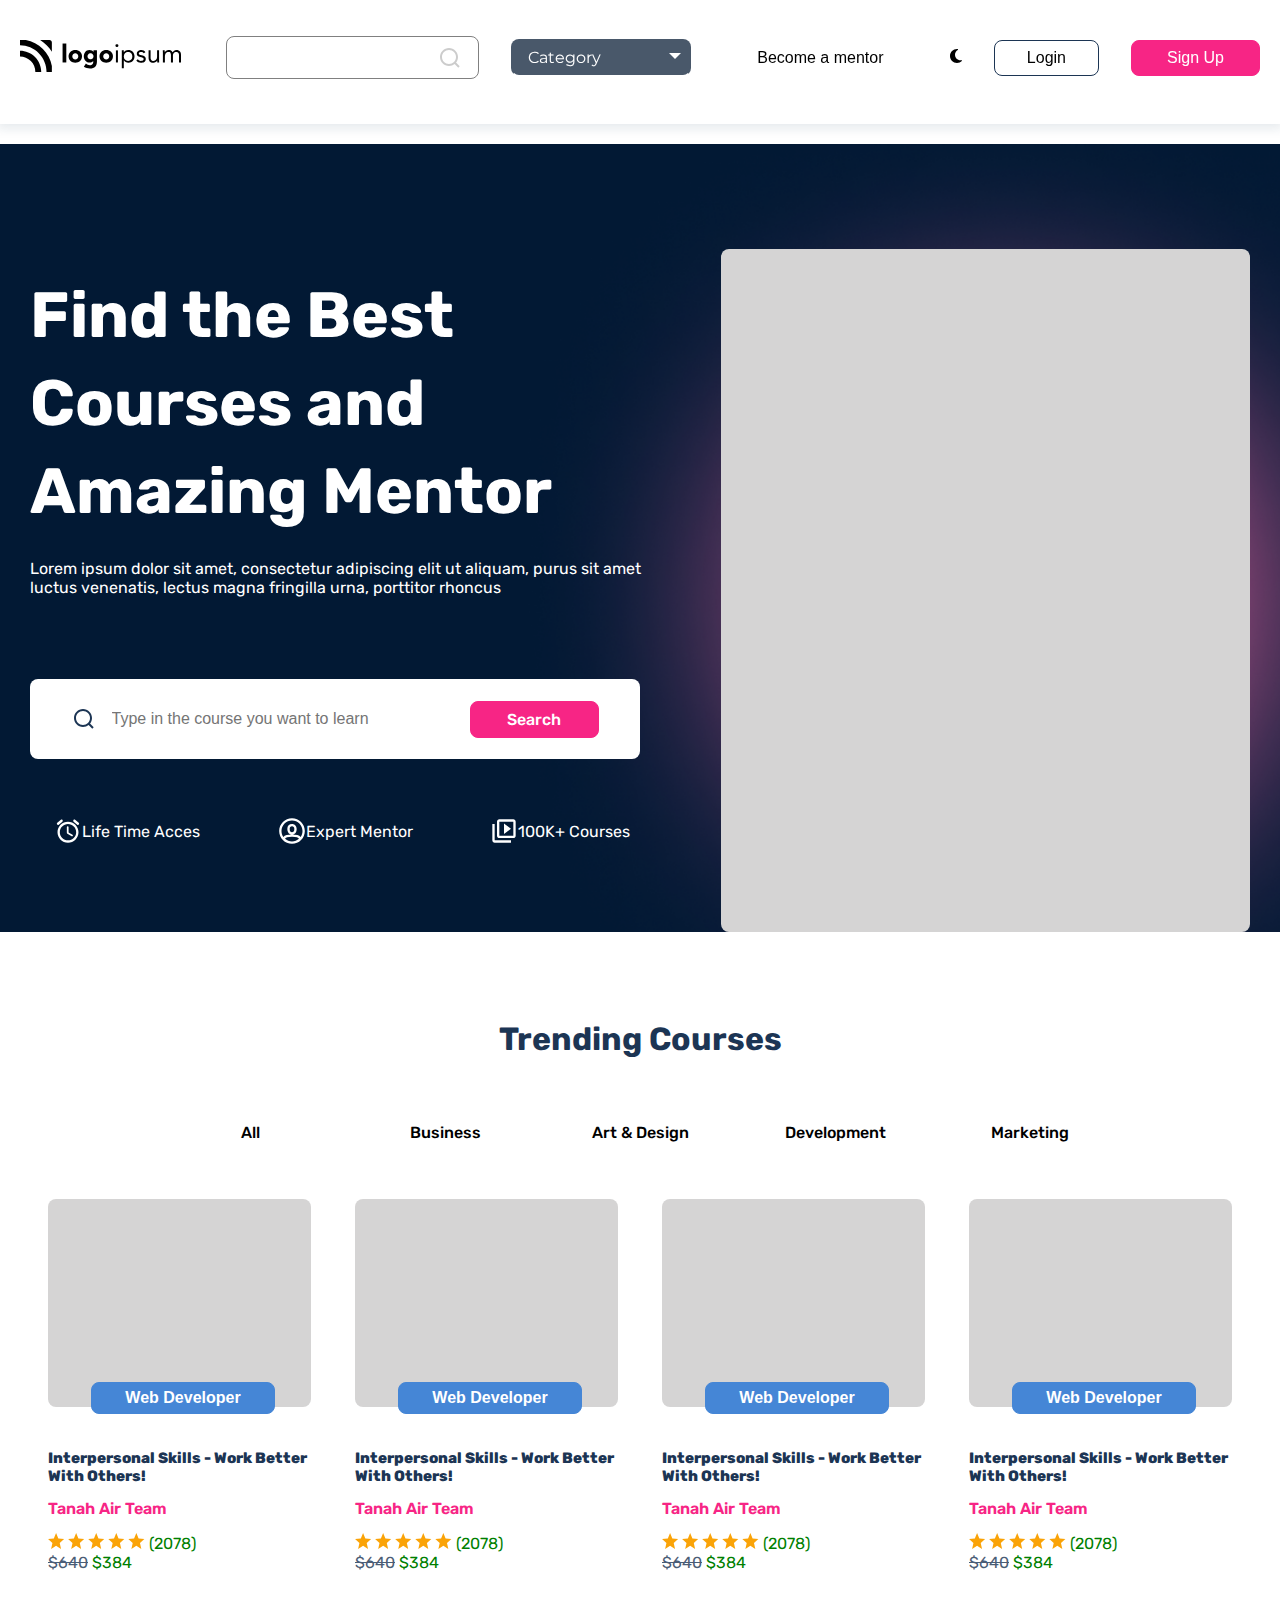
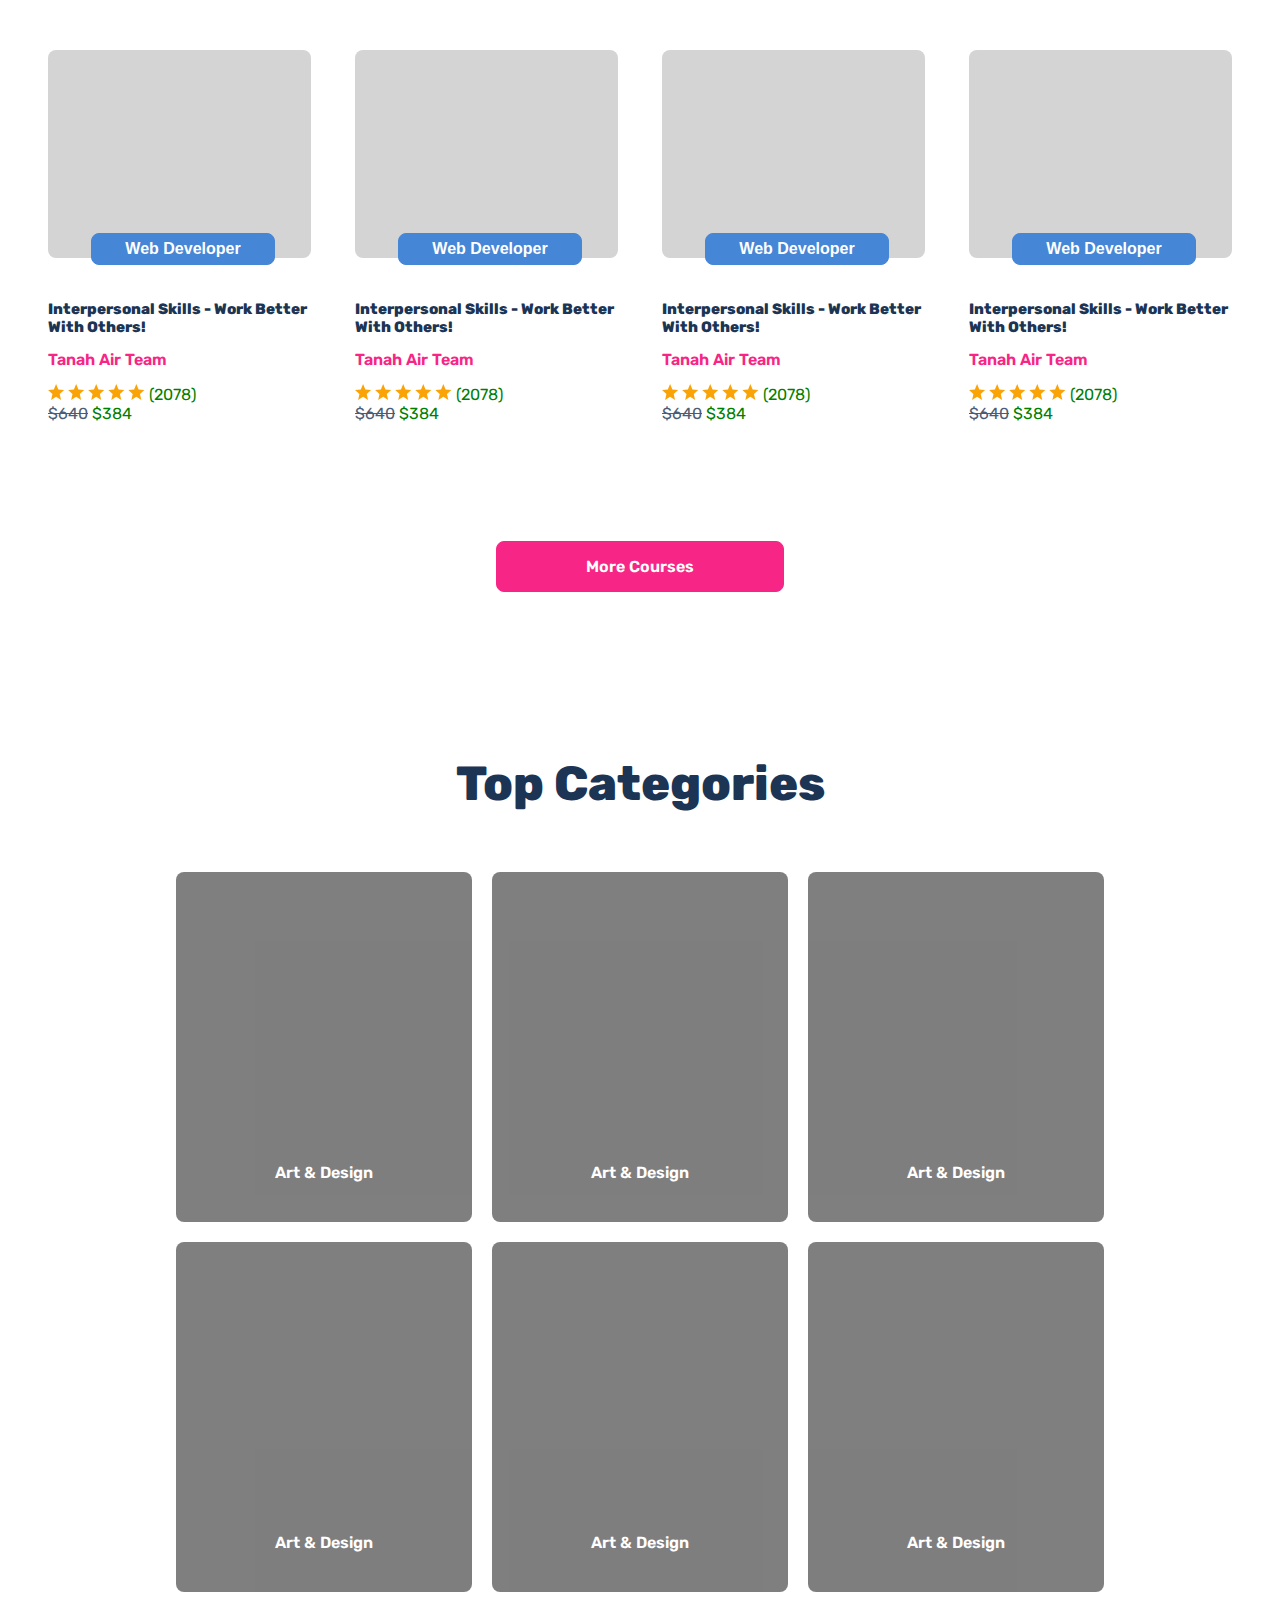
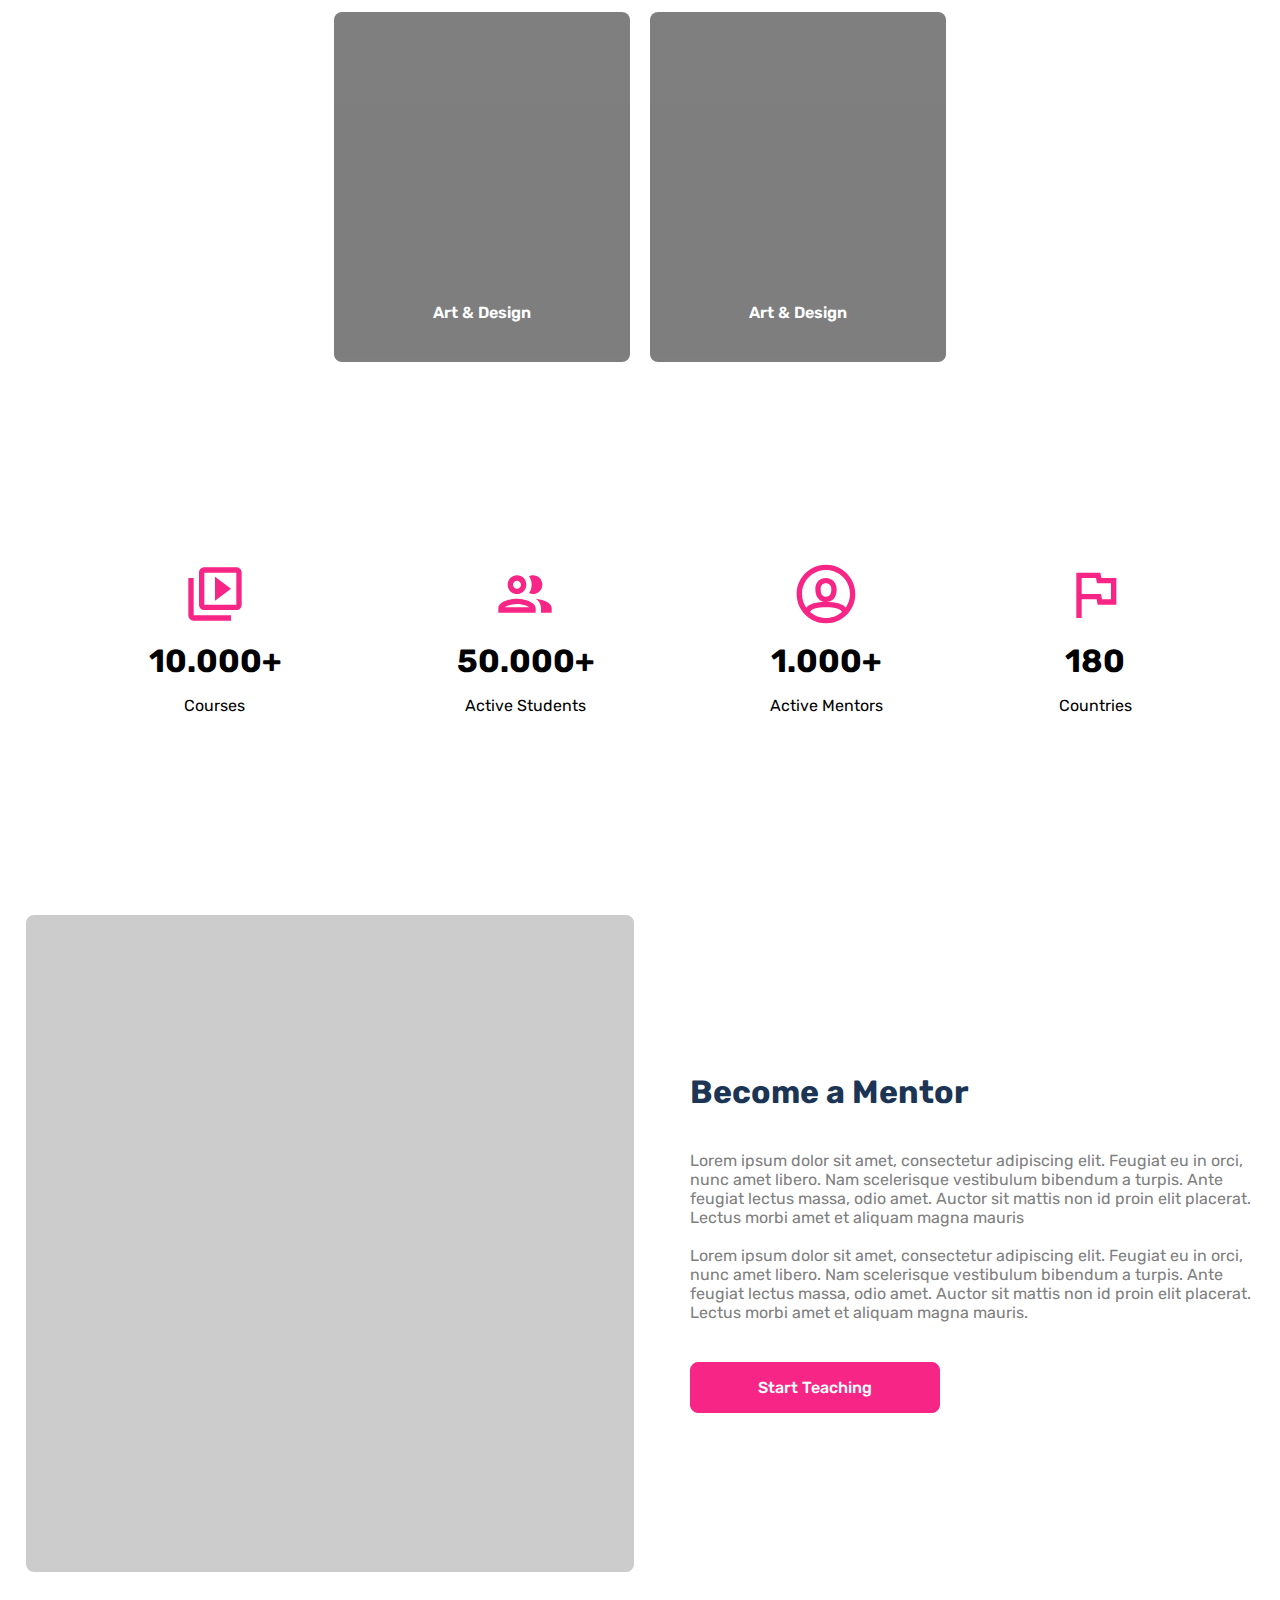
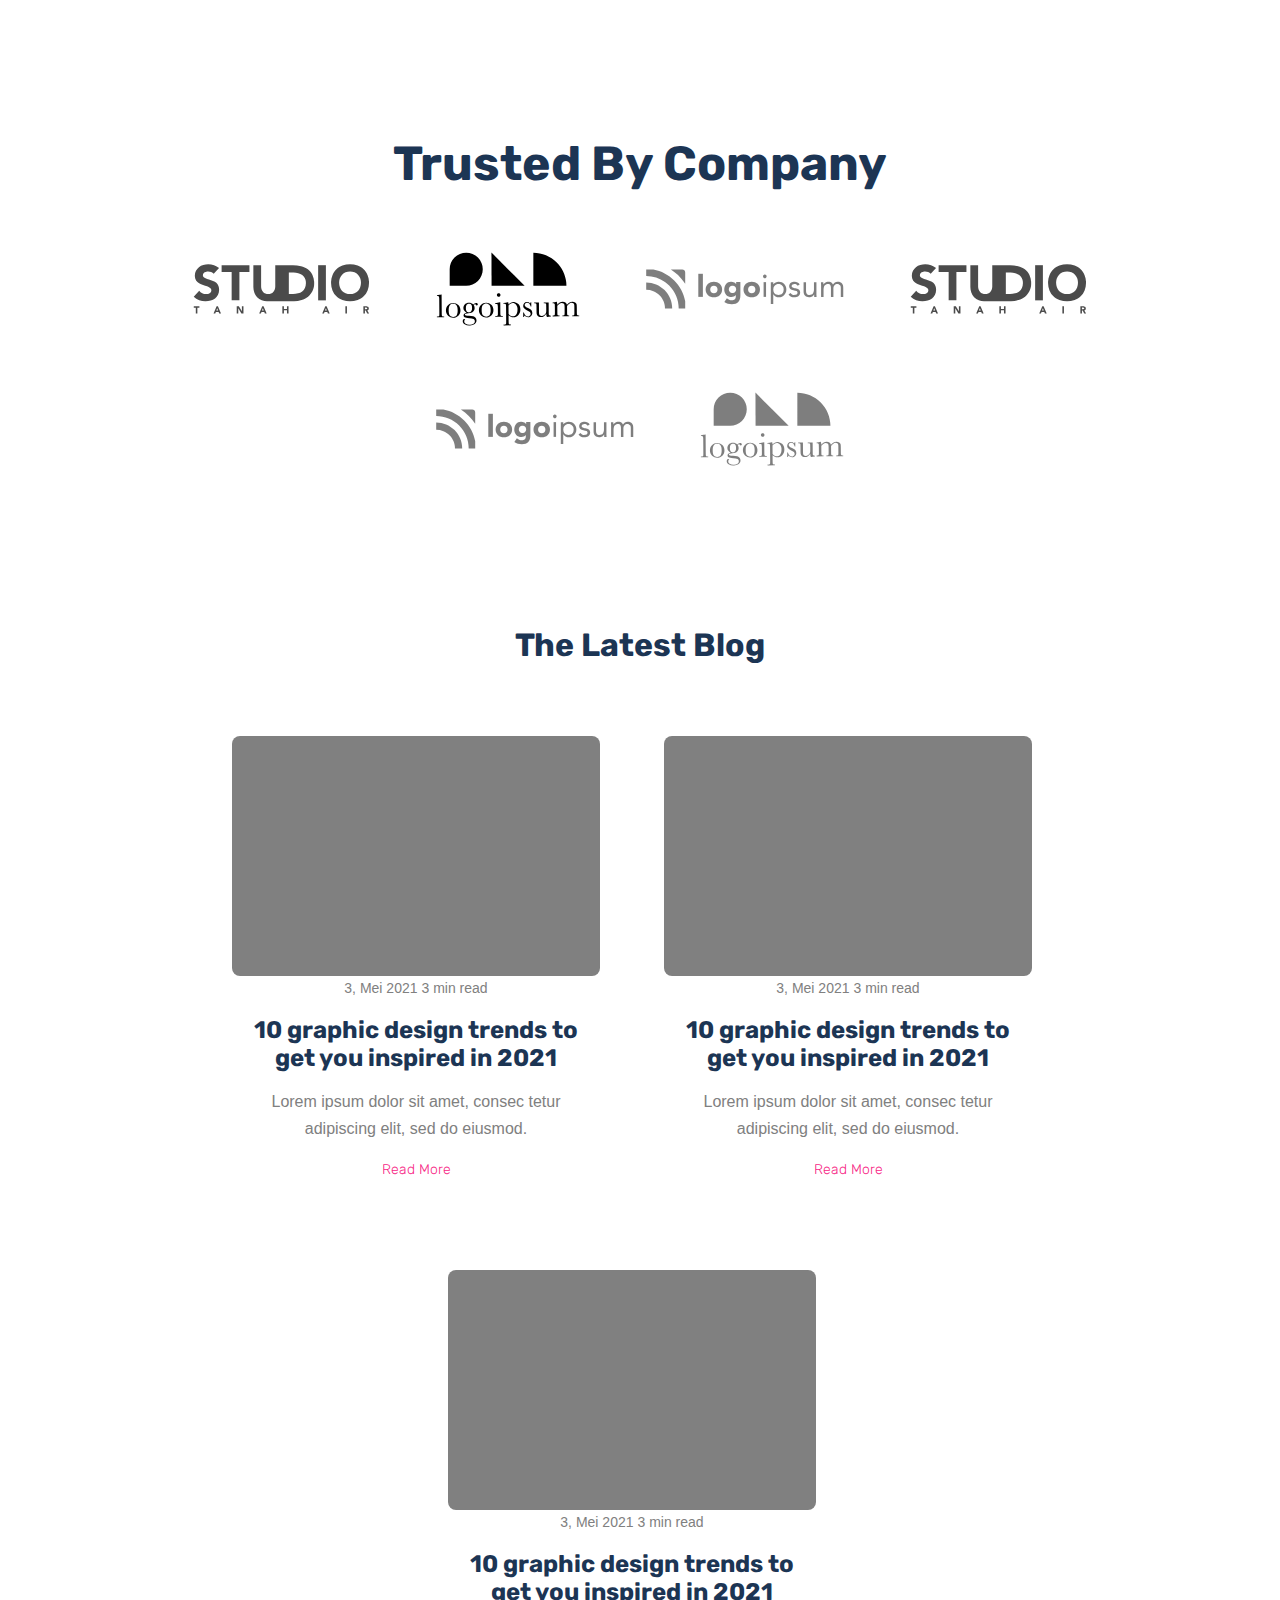
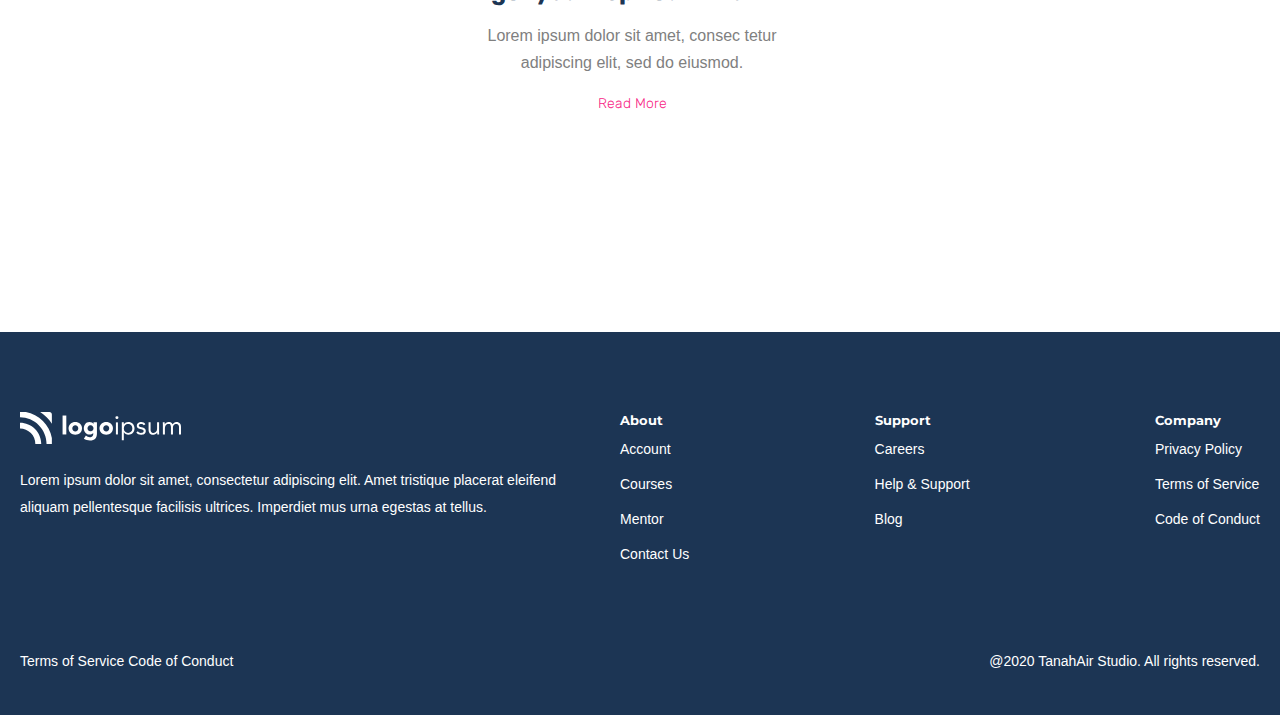
==== commit 05f42363: "account page added" ====
--- a/index.html
+++ b/index.html
@@ -180,7 +180,7 @@
 
                     <div class="t-cards">
                         <div class="t-card">
-                            <a href=""><div class="image-holder-card"></div>
+                            <a href="./pages/courses.html"><div class="image-holder-card"></div>
                             <div><button class="blue-btn">Web Developer</button></div>
                             <h6>Interpersonal skills - work better <br> with others!</h6>
                             <p>Tanah Air Team</p>
@@ -196,7 +196,7 @@
                         </div>
 
                         <div class="t-card">
-                            <a href=""><div class="image-holder-card"></div>
+                            <a href="./pages/courses.html"><div class="image-holder-card"></div>
                             <div><button class="blue-btn">Web Developer</button></div>
                             <h6>Interpersonal skills - work better <br> with others!</h6>
                             <p>Tanah Air Team</p>
@@ -212,7 +212,7 @@
                         </div>
 
                         <div class="t-card">
-                            <a href=""><div class="image-holder-card"></div>
+                            <a href="./pages/courses.html"><div class="image-holder-card"></div>
                             <div><button class="blue-btn">Web Developer</button></div>
                             <h6>Interpersonal skills - work better <br> with others!</h6>
                             <p>Tanah Air Team</p>
@@ -228,7 +228,7 @@
                         </div>
 
                         <div class="t-card">
-                            <a href=""><div class="image-holder-card"></div>
+                            <a href="./pages/courses.html"><div class="image-holder-card"></div>
                             <div><button class="blue-btn">Web Developer</button></div>
                             <h6>Interpersonal skills - work better <br> with others!</h6>
                             <p>Tanah Air Team</p>
@@ -244,7 +244,7 @@
                         </div>
 
                         <div class="t-card">
-                            <a href=""><div class="image-holder-card"></div>
+                            <a href="./pages/courses.html"><div class="image-holder-card"></div>
                             <div><button class="blue-btn">Web Developer</button></div>
                             <h6>Interpersonal skills - work better <br> with others!</h6>
                             <p>Tanah Air Team</p>
@@ -260,7 +260,7 @@
                         </div>
 
                         <div class="t-card">
-                            <a href=""><div class="image-holder-card"></div>
+                            <a href="./pages/courses.html"><div class="image-holder-card"></div>
                             <div><button class="blue-btn">Web Developer</button></div>
                             <h6>Interpersonal skills - work better <br> with others!</h6>
                             <p>Tanah Air Team</p>
@@ -276,7 +276,7 @@
                         </div>
 
                         <div class="t-card">
-                            <a href=""><div class="image-holder-card"></div>
+                            <a href="./pages/courses.html"><div class="image-holder-card"></div>
                             <div><button class="blue-btn">Web Developer</button></div>
                             <h6>Interpersonal skills - work better <br> with others!</h6>
                             <p>Tanah Air Team</p>
@@ -292,7 +292,7 @@
                         </div>
 
                         <div class="t-card">
-                            <a href=""><div class="image-holder-card"></div>
+                            <a href="./pages/courses.html"><div class="image-holder-card"></div>
                             <div><button class="blue-btn">Web Developer</button></div>
                             <h6>Interpersonal skills - work better <br> with others!</h6>
                             <p>Tanah Air Team</p>
@@ -632,17 +632,17 @@
                             <div class="about">
                                 <ul style="display: flex; flex-direction: column; row-gap: 8px;">
                                     <h5>About</h5>
-                                    <li><a href="./pages/account.html">About us</a></li>
+                                    <li><a href="./pages/account.html">Account</a></li>
                                     <li><a href="./pages/courses.html">Courses</a></li>
-                                    <li><a href="./pages/detail_courses.html">Mentor</a></li>
-                                    <li><a href="./pages/blog.html">Contact Us</a></li>
+                                    <li><a href="#">Mentor</a></li>
+                                    <li><a href="#">Contact Us</a></li>
                                 </ul>
                             </div>
                             <div class="support" >
                                 <ul style="display: flex; flex-direction: column; row-gap: 8px;">
                                     <h5>Support</h5>
-                                    <a href=""><li>Careers</li></a>
-                                    <a href=""><li>Help & Support</li></a>
+                                    <a href="#"><li>Careers</li></a>
+                                    <a href="#"><li>Help & Support</li></a>
                                     <a href="./pages/blog.html"><li>Blog</li></a>
                                 </ul>
                             </div>
--- a/scss/main.css
+++ b/scss/main.css
@@ -158,6 +158,2582 @@
   background-color: white !important;
 }
 .dark .trusted-by-content .logo-company svg {
+  fill: white !important;
+}
+.dark #moon {
+  fill: white;
+}
+
+header {
+  padding: 36px 0;
+  position: fixed;
+  top: 0;
+  right: 0;
+  bottom: 0;
+  left: 0;
+  width: 100%;
+  height: 124px;
+  box-shadow: 0px 2px 10px 3px rgba(23, 58, 86, 0.1);
+  z-index: 99;
+  /*style the arrow inside the select element:*/
+  /*point the arrow upwards when the select box is open (active):*/
+  /*style the items (options), including the selected item:*/
+  /*style items (options):*/
+  /*hide the items when the select box is closed:*/
+}
+header .searchbar {
+  display: flex;
+  align-items: center;
+  border: 1px solid grey;
+  border-radius: 8px;
+  overflow: hidden;
+  padding-right: 16px;
+}
+header .searchbar input {
+  border: 1px solid transparent;
+  outline: none;
+  padding: 12px 16px;
+}
+header .custom-select {
+  position: relative;
+  font-family: "Montserrat", sans-serif, Impact, Haettenschweiler, "Arial Narrow Bold", sans-serif;
+}
+header .custom-select select {
+  display: none;
+  /*hide original SELECT element:*/
+}
+header .select-selected {
+  background-color: transparent;
+}
+header .select-selected:after {
+  position: absolute;
+  content: "";
+  top: 14px;
+  right: 10px;
+  width: 0;
+  height: 0;
+  border: 6px solid transparent;
+  border-color: #ffffff transparent transparent transparent;
+}
+header .select-selected.select-arrow-active:after {
+  border-color: transparent transparent #ffffff transparent;
+  top: 7px;
+}
+header .select-items div, header .select-selected {
+  color: #ffffff;
+  padding: 8px 16px;
+  background-color: #49586a;
+  border-radius: 8px;
+  border: 1px solid transparent;
+  border-color: transparent transparent rgb(255, 255, 255) transparent;
+  cursor: pointer;
+  -webkit-user-select: none;
+     -moz-user-select: none;
+          user-select: none;
+  font-size: 16px;
+}
+header .select-items {
+  position: absolute;
+  background-color: transparent;
+  top: 100%;
+  left: 0;
+  right: 0;
+  z-index: 99;
+}
+header .select-hide {
+  display: none;
+}
+header .select-items div:hover, header .same-as-selected {
+  background-color: rgba(0, 0, 0, 0.1);
+}
+
+.access-btn {
+  display: none;
+}
+
+@media only screen and (max-width: 1239px) {
+  .nav-items ul li:nth-child(3) {
+    display: none;
+  }
+  .nav-items ul li:nth-child(5) {
+    display: none;
+  }
+  .nav-items ul li:nth-child(6) {
+    display: none;
+  }
+  .nav-items ul .access-btn {
+    display: block;
+  }
+  .dropbtn {
+    background-color: #F72585;
+    color: white;
+    padding: 8px 32px;
+    font-size: 16px;
+    border: none;
+    border-radius: 8px;
+  }
+  .dropdown {
+    position: relative;
+    display: block;
+  }
+  .dropdown-content {
+    display: none;
+    padding: 8px 16px;
+    position: absolute;
+    width: 100px;
+    box-shadow: 0px 8px 16px 0px rgba(0, 0, 0, 0.2);
+    z-index: 1;
+    right: 10px;
+    width: 200px;
+    height: 200px;
+    border-radius: 8px;
+    background-color: white;
+  }
+  .dropdown-content button {
+    border: 1px solid #F72585;
+    background-color: transparent;
+    padding: 8px 32px;
+    cursor: pointer;
+    border-radius: 8px;
+    color: #F72585;
+    font-size: 12px;
+    transition: 0.5s;
+    width: 100%;
+  }
+  .dropdown-content button:hover {
+    border: 1px solid #F72585;
+    background-color: transparent;
+    padding: 8px 32px;
+    cursor: pointer;
+    border-radius: 8px;
+    color: #F72585;
+    transition: 0.5s;
+    overflow: hidden;
+  }
+  .dropdown:hover .dropdown-content {
+    display: flex;
+    flex-direction: column;
+    row-gap: 16px;
+    padding: 32px 16px;
+    transition: 0.5s;
+    overflow: hidden;
+  }
+  .dropdown:active .dropdown-content {
+    display: block;
+    display: flex;
+    flex-direction: column;
+    row-gap: 16px;
+    padding: 32px 16px;
+    transition: 0.5s;
+  }
+  .dropdown:hover .dropbtn {
+    border: 1px solid #F72585;
+    background-color: transparent;
+    padding: 8px 32px;
+    cursor: pointer;
+    border-radius: 8px;
+    color: #F72585;
+    transition: 0.5s;
+  }
+}
+#burger-menu, #menu {
+  display: none;
+}
+
+@media only screen and (max-width: 1005px) {
+  header {
+    padding: 16px 0;
+  }
+  .nav-items ul li:nth-child(2) {
+    display: none;
+  }
+  .nav-items ul li:nth-child(3) {
+    display: none;
+  }
+  .nav-items ul li:nth-child(5) {
+    display: none;
+  }
+  .nav-items ul li:nth-child(6) {
+    display: none;
+  }
+  .nav-items ul .access-btn {
+    display: none;
+  }
+  #burger-menu {
+    display: block;
+    cursor: pointer;
+    height: 27px;
+    width: 27px;
+    margin: 50px;
+    overflow: visible;
+    position: relative;
+    z-index: 2;
+    transition: 0.5s;
+  }
+  #burger-menu span,
+  #burger-menu span:before,
+  #burger-menu span:after {
+    background: #1C3554;
+    display: block;
+    height: 2px;
+    opacity: 1;
+    position: absolute;
+    transition: 0.3s ease-in-out;
+  }
+  #burger-menu span:before,
+  #burger-menu span:after {
+    content: "";
+  }
+  #burger-menu span:before {
+    left: 0px;
+    top: -10px;
+    width: 27px;
+  }
+  #burger-menu span {
+    right: 0px;
+    top: 13px;
+    width: 27px;
+  }
+  #burger-menu span:after {
+    left: 0px;
+    top: 10px;
+    width: 27px;
+  }
+  #burger-menu.close span:before {
+    top: 0px;
+    transform: rotate(90deg);
+    width: 27px;
+    background: #fff;
+  }
+  #burger-menu.close span {
+    transform: rotate(-45deg);
+    top: 13px;
+    width: 27px;
+    background: #fff;
+  }
+  #burger-menu.close span:after {
+    top: 0px;
+    left: 0;
+    transform: rotate(90deg);
+    opacity: 0;
+    width: 0;
+  }
+  #menu {
+    position: fixed;
+    z-index: 99;
+    min-height: 100%;
+    top: 0;
+    left: 40vw;
+    text-align: center;
+    transition: 0.6s;
+    background-color: white;
+  }
+  #menu li {
+    display: flex;
+    flex-direction: column;
+    row-gap: 50px;
+    margin: 0 auto 20px auto;
+    align-items: center;
+  }
+  #menu li:hover {
+    /*point the arrow upwards when the select box is open (active):*/
+    /*style the items (options), including the selected item:*/
+    /*style items (options):*/
+    /*hide the items when the select box is closed:*/
+  }
+  #menu li:hover button {
+    background-color: #F72585;
+    padding: 8px 32px;
+    cursor: pointer;
+    border-radius: 8px;
+    color: white;
+    font-size: 12px;
+    transition: 0.5s;
+    width: 200px;
+    height: auto;
+    border: 1px solid white;
+  }
+  #menu li:hover .select-selected:after {
+    position: absolute;
+    content: "";
+    top: 14px;
+    right: 10px;
+    width: 0;
+    height: 0;
+    color: white;
+    border: 6px solid transparent;
+    border-color: white transparent transparent transparent;
+  }
+  #menu li:hover .select-selected.select-arrow-active:after {
+    border-color: transparent transparent #ffffff transparent;
+    top: 7px;
+  }
+  #menu li:hover .select-items div, #menu li:hover .select-selected {
+    color: #ffffff !important;
+    padding: 8px 16px;
+    border: 1px solid transparent;
+    border-color: transparent transparent white transparent;
+    cursor: pointer;
+    -webkit-user-select: none;
+       -moz-user-select: none;
+            user-select: none;
+    font-size: 16px;
+    width: 100%;
+    display: block;
+  }
+  #menu li:hover .select-items {
+    position: absolute;
+    background-color: #1C3554;
+    top: 100%;
+    left: 0;
+    right: 0;
+    z-index: 99;
+  }
+  #menu li:hover .select-hide {
+    display: hide;
+  }
+  #menu li:hover .select-items div:hover, #menu li:hover .same-as-selected {
+    background-color: rgba(78, 64, 64, 0.1);
+  }
+  #menu.overlay {
+    display: block;
+    visibility: visible;
+    opacity: 1;
+    padding: 100px 0 100px 0;
+    background: #1C3554;
+    opacity: 0.9;
+    right: 0;
+    transition: 0.6s;
+    transform: translateX(0);
+    z-index: 1;
+  }
+  #menu ul {
+    padding: 0;
+  }
+  #menu li {
+    list-style: none;
+  }
+  #menu a {
+    color: #fff;
+    display: block;
+    font-size: 32px;
+    margin-bottom: 30px;
+    text-decoration: none;
+  }
+  #menu button {
+    background-color: transparent;
+    padding: 8px 32px;
+    cursor: pointer;
+    border-radius: 8px;
+    color: #fff;
+    font-size: 12px;
+    transition: 0.5s;
+    width: 200px;
+    height: auto;
+    border: 1px solid #ffffff;
+  }
+}
+@media only screen and (max-width: 750px) {
+  header {
+    padding: 10px 0;
+  }
+  .nav-items ul li:nth-child(1) {
+    display: none;
+  }
+}
+.hero {
+  background-image: url(../images/home/Background.png);
+  background-repeat: no-repeat;
+  background-position: center;
+  background-size: cover;
+  padding-top: 40px;
+  max-width: 1360px;
+  width: 100%;
+  margin: 0 auto;
+  color: white;
+}
+.hero .hero-content {
+  display: flex;
+  align-items: center;
+  justify-content: space-around;
+  padding: 0 20px;
+  gap: 24px;
+}
+.hero .hero-content .h-left h1 {
+  max-width: 610px;
+  height: auto;
+  color: var(--text-white, #FFF);
+  font-family: "Montserrat", sans-serif;
+  font-family: "Rubik", sans-serif;
+  font-size: 64px;
+  font-style: normal;
+  font-weight: 700;
+  line-height: 88px; /* 137.5% */
+}
+.hero .hero-content .h-left p {
+  margin: 24px 0 66px 0;
+  max-width: 647px;
+  height: 54px;
+}
+.hero .hero-content .search-input {
+  max-width: 610px;
+  width: 1000%;
+  height: 80px;
+  border-radius: 8px;
+  background: white;
+  display: flex;
+  align-items: center;
+  justify-content: space-around;
+  margin-bottom: 58px;
+}
+.hero .hero-content .search-input div {
+  display: flex;
+  align-items: center;
+  gap: 16px;
+}
+.hero .hero-content .search-input input {
+  border: none;
+  outline: none;
+  width: 275px;
+}
+.hero .hero-content .search-input input::-moz-placeholder {
+  font-size: 16px;
+}
+.hero .hero-content .search-input input::placeholder {
+  font-size: 16px;
+}
+.hero .hero-content .hero-icons {
+  color: white;
+  display: flex;
+  align-items: center;
+  max-width: 600px;
+  width: 100%;
+  justify-content: space-between;
+  padding-left: 24px;
+}
+.hero .hero-content .hero-icons div {
+  display: flex;
+  align-items: center;
+}
+.hero .hero-content .hero-icons div span {
+  font-size: 16px;
+}
+.hero .hero-content .hero-icons img {
+  width: 28px;
+  height: 28px;
+}
+.hero .hero-content .h-right {
+  max-width: 529px;
+  width: 100%;
+  height: 683px;
+  border-radius: 8px;
+  background: var(--text-disable, #d5d4d4);
+  margin-top: 65px;
+}
+
+@media only screen and (max-width: 1212px) {
+  .hero .hero-content {
+    display: flex;
+    flex-direction: column;
+  }
+  .hero .hero-content .h-left h1, .hero .hero-content .h-left p {
+    text-align: center;
+  }
+  .hero .hero-content .h-left .search-input input {
+    width: 200px;
+  }
+}
+@media only screen and (max-width: 649px) {
+  .hero .hero-content .search-input {
+    width: 400px;
+    margin: 0 auto 58px auto;
+  }
+  .hero .hero-content .search-input input {
+    width: 175px;
+  }
+}
+@media only screen and (max-width: 564px) {
+  .h-heading {
+    font-size: 44px !important;
+    line-height: 44px !important;
+    padding-top: 24px;
+  }
+}
+@media only screen and (max-width: 446px) {
+  .search-input {
+    width: auto;
+  }
+  .search-input input {
+    width: 150px !important;
+  }
+}
+@media only screen and (max-width: 400px) {
+  .h-left .h-heading {
+    font-size: 34px !important;
+    line-height: 44px !important;
+    padding: 24px;
+  }
+  .h-left p {
+    padding: 24px;
+  }
+}
+.trending-content {
+  padding: 88px 0 160px 0;
+}
+.trending-content h1 {
+  text-align: center;
+  color: var(--text-tittle, #1C3554);
+  font-family: "Montserrat", sans-serif;
+  font-family: "Rubik", sans-serif;
+}
+.trending-content .trending-btns {
+  display: flex;
+  align-items: center;
+  justify-content: center;
+  padding: 56px 0 32px 0;
+  flex-wrap: wrap;
+}
+.trending-content .t-cards {
+  display: grid;
+  grid-template-columns: repeat(4, 1fr);
+  display: flex;
+  flex-wrap: wrap;
+  justify-content: space-evenly;
+}
+.trending-content .t-cards .blue-btn {
+  padding: 4px 24px;
+  border: 1px solid #4586D6;
+  border-radius: 8px;
+  background: var(--other-blue, #4586D6);
+  color: white;
+  width: 184px;
+  height: 32px;
+  font-family: "Regular", sans-serif;
+  font-weight: 600;
+  margin-top: -200px;
+  position: relative;
+  left: 43px;
+  top: -35px;
+  cursor: pointer;
+}
+.trending-content .t-cards .t-card {
+  width: 295px;
+  height: 427px;
+  padding: 16px;
+  display: flex;
+  flex-direction: column;
+  row-gap: 15px;
+  margin-bottom: 24px;
+  border-radius: 8px;
+}
+.trending-content .t-cards .t-card h6 {
+  color: var(--text-tittle, #1C3554);
+  font-size: 15px;
+  font-weight: 800;
+  text-transform: capitalize;
+  max-width: 262px;
+  width: 100%;
+  padding-bottom: 12px;
+}
+.trending-content .t-cards .t-card .image-holder-card {
+  width: 263px;
+  height: 208px;
+  border-radius: 8px;
+  overflow: hidden;
+  margin: 0 auto 16px auto;
+  background-color: #d5d4d4;
+}
+.trending-content .t-cards .t-card span {
+  font-size: 16px;
+}
+.trending-content .t-cards .t-card p {
+  color: var(--primary-pink, #F72585);
+  font-size: 16px;
+  font-style: normal;
+  font-weight: 600;
+  line-height: 24px; /* 200% */
+  padding-bottom: 12px;
+}
+.trending-content .t-cards .t-card div span:nth-child(1) {
+  text-decoration: line-through;
+  opacity: 0.8;
+  font-size: 16px;
+}
+.trending-content .t-cards .t-card div span:nth-child(2) {
+  color: green;
+  font-weight: 400;
+  font-size: 16px;
+}
+.trending-content .t-cards .t-card:hover {
+  box-shadow: 3px 3px 10px -6px;
+  transition: 0.5s;
+}
+.trending-content .btn-courses {
+  display: flex;
+  justify-content: center;
+  margin-top: 56px;
+}
+.trending-content .btn-courses button {
+  padding: 15px 24px;
+  width: 288px;
+  font-weight: 600;
+}
+
+.category-content h1 {
+  color: var(--text-tittle, #1C3554);
+  font-family: "Montserrat", sans-serif;
+  font-family: "Rubik", sans-serif;
+  font-size: 48px;
+  font-style: normal;
+  font-weight: 800;
+  line-height: 63.984px; /* 133.3% */
+}
+
+.category-cards {
+  display: flex;
+  align-items: center;
+  gap: 20px;
+  flex-wrap: wrap;
+  justify-content: center;
+  padding-top: 56px;
+}
+.category-cards .c-cards {
+  width: 296px;
+  height: 350px;
+  border-radius: 8px;
+  background: var(--other-overlay-50, #000);
+  opacity: 0.5;
+  color: white;
+  font-weight: 600;
+  display: flex;
+  justify-content: center;
+  align-items: flex-end;
+  padding-bottom: 40px;
+}
+.category-cards a .c-cards:hover {
+  transition: 0.5s;
+  border: 3px solid #F72585;
+  color: #F72585;
+  background-color: #CCC;
+}
+
+@media only screen and (max-width: 1283px) {
+  .category-content h1 {
+    text-align: center;
+  }
+}
+@media only screen and (max-width: 400px) {
+  .category-content h1 {
+    text-align: center;
+    font-size: 38px;
+  }
+}
+.digits-content {
+  display: flex;
+  align-items: center;
+  justify-content: center;
+  gap: 176px;
+  margin: 200px 0;
+  flex-wrap: wrap;
+}
+.digits-content .d-item {
+  display: flex;
+  flex-direction: column;
+  justify-content: center;
+  align-items: center;
+  row-gap: 16px;
+}
+
+.be-mentor-content {
+  display: flex;
+  justify-content: center;
+  align-items: center;
+  gap: 56px;
+  flex-wrap: wrap;
+}
+.be-mentor-content .bm-left {
+  width: 608px;
+  height: 657px;
+  border-radius: 8px;
+  background: var(--text-in-field, #CCC);
+}
+.be-mentor-content .bm-right {
+  display: flex;
+  flex-direction: column;
+  row-gap: 40px;
+}
+.be-mentor-content .bm-right h1 {
+  color: var(--text-tittle, #1C3554);
+}
+.be-mentor-content .bm-right p {
+  max-width: 565px;
+  height: auto;
+  color: #808080;
+}
+.be-mentor-content .bm-right button {
+  width: 250px;
+  padding: 15px 42px;
+}
+
+.owl-carousel {
+  margin: 224px 0 64px 0;
+}
+.owl-carousel .item {
+  display: flex;
+  align-items: center;
+  justify-content: center;
+  gap: 48px;
+  flex-wrap: wrap;
+}
+.owl-carousel .item .car-item-left img {
+  width: 338px;
+  height: 377px;
+}
+.owl-carousel .item .car-item-right h4 {
+  color: #1C3554;
+  padding: 32px 0 8px 0;
+}
+.owl-carousel .item .car-item-right p {
+  max-width: 672px;
+  width: 100%;
+  height: 192px;
+  color: var(--text-tittle, #1C3554);
+  font-family: "regular Rubik", sans-serif;
+  font-size: 32px;
+  font-style: normal;
+  font-weight: 400;
+  line-height: 48px;
+}
+.owl-carousel .item .car-item-right span {
+  color: var(--text-body, #5e5c5c);
+  font-family: "regular Rubik", sans-serif;
+  font-size: 14px;
+  font-style: normal;
+  font-weight: 400;
+  line-height: 24px; /* 171.429% */
+}
+
+@media only screen and (max-width: 1197px) {
+  .car-item-right {
+    text-align: center;
+  }
+  .car-item-right p {
+    margin-bottom: 84px;
+  }
+}
+@media only screen and (max-width: 448px) {
+  .car-item-right {
+    text-align: center;
+  }
+  .car-item-right p {
+    font-size: 22px !important;
+    padding-bottom: 24px;
+  }
+}
+.trusted-by-content {
+  margin: 160px 0;
+}
+.trusted-by-content h1 {
+  text-align: center;
+  padding-bottom: 56px;
+  color: var(--text-tittle, #1C3554);
+  font-variant-numeric: lining-nums proportional-nums;
+  font-family: "Montserrat", sans-serif;
+  font-family: "Rubik", sans-serif;
+  font-size: 48px;
+  font-style: normal;
+  font-weight: 700;
+  line-height: 63.984px; /* 133.3% */
+}
+.trusted-by-content .logo-company {
+  display: flex;
+  align-items: center;
+  justify-content: center;
+  flex-wrap: wrap;
+  gap: 66px;
+  max-width: 967px;
+  margin: 0 auto;
+}
+.trusted-by-content .logo-company svg:nth-child(1) {
+  opacity: 0.7;
+}
+.trusted-by-content .logo-company svg:nth-child(3) {
+  opacity: 0.5;
+}
+.trusted-by-content .logo-company svg:nth-child(4) {
+  opacity: 0.7;
+}
+.trusted-by-content .logo-company svg:nth-child(5) {
+  opacity: 0.5;
+}
+.trusted-by-content .logo-company svg:nth-child(6) {
+  opacity: 0.5;
+}
+
+.latest-blog {
+  margin-bottom: 160px;
+}
+.latest-blog #latest-blog {
+  padding-bottom: 56px;
+  color: var(--text-tittle, #1C3554);
+  font-variant-numeric: lining-nums proportional-nums;
+  font-family: "Montserrat", sans-serif;
+  font-family: "Rubik", sans-serif;
+}
+.latest-blog .blogs {
+  border-radius: 8px;
+  overflow: hidden;
+  display: flex;
+  align-items: center;
+  justify-content: center;
+  flex-wrap: wrap;
+  gap: 16px;
+}
+.latest-blog .b-card {
+  width: 400px;
+  height: 518px;
+  padding: 16px;
+  border-radius: 8px;
+}
+.latest-blog .b-card .image-holder-card-blog {
+  width: 368px;
+  height: 240px;
+  background-color: #808080;
+  border-radius: 8px;
+  overflow: hidden;
+  margin: 16px a;
+}
+.latest-blog .b-card h6 {
+  font-size: 24px;
+  padding-top: 16px;
+}
+.latest-blog .b-card span:nth-child(2) {
+  color: var(--text-body, #808080);
+  font-family: "regular Rubik", sans-serif;
+  font-size: 14px;
+  font-weight: 200;
+  line-height: 24px;
+}
+.latest-blog .b-card span:nth-child(3) {
+  color: var(--text-body, #808080);
+  font-family: "regular Rubik", sans-serif;
+  font-size: 14px;
+  font-weight: 200;
+  line-height: 24px;
+}
+.latest-blog .b-card p {
+  color: var(--text-body, #808080);
+  font-family: "regular Rubik", sans-serif;
+  padding: 16px 0;
+  font-size: 16px;
+  font-style: normal;
+  font-weight: 400;
+  line-height: 27px; /* 168.75% */
+}
+.latest-blog .b-card span:nth-child(6) {
+  color: var(--text-body, #F72585);
+  font-size: 14px;
+  font-weight: 200;
+  line-height: 24px;
+}
+.latest-blog .b-card:hover {
+  box-shadow: 3px 6px 20px -8px;
+  transition: 0.5s;
+}
+
+@media only screen and (max-width: 1304px) {
+  #latest-blog {
+    text-align: center;
+  }
+  .b-card {
+    text-align: center;
+  }
+}
+.footer {
+  background-color: #1C3554;
+  color: white;
+  padding: 80px 0 40px 0;
+}
+.footer span, .footer li, .footer p {
+  font-family: "regular Rubik", sans-serif;
+  font-size: 14px;
+  line-height: 27px;
+}
+.footer a {
+  color: white;
+}
+.footer a:hover {
+  color: #F72585;
+  transform: 0.3s;
+}
+.footer .footer-above {
+  display: flex;
+  align-items: start;
+  margin-bottom: 80px;
+}
+.footer .footer-above .footer-logo {
+  max-width: 600px;
+  width: 100%;
+  padding: 0 16px 0 0;
+}
+.footer .footer-above .footer-logo a {
+  margin-bottom: 36px;
+}
+.footer .footer-above .footer-links {
+  display: flex;
+  justify-content: space-between;
+  max-width: 700px;
+  width: 100%;
+  flex-wrap: wrap;
+}
+.footer .footer-below {
+  display: flex;
+  justify-content: space-between;
+  align-items: center;
+  flex-wrap: wrap;
+}
+
+@media only screen and (max-width: 768px) {
+  .footer-above {
+    display: flex;
+    flex-wrap: wrap;
+  }
+  .footer-above .footer-logo {
+    margin-bottom: 44px;
+  }
+}
+@media only screen and (max-width: 615px) {
+  .footer-logo {
+    display: flex;
+    flex-direction: column;
+    justify-content: center;
+    align-items: center;
+  }
+  .footer-logo p {
+    text-align: center;
+  }
+  .footer-below {
+    display: flex;
+    flex-direction: column;
+    align-items: center;
+  }
+}
+#myBtn {
+  display: none;
+  position: fixed;
+  bottom: 20px;
+  right: 30px;
+  z-index: 99;
+  font-size: 18px;
+  border: none;
+  outline: none;
+  background-color: #F72585;
+  color: white;
+  cursor: pointer;
+  padding: 15px;
+  border-radius: 4px;
+}
+
+#myBtn:hover {
+  background-color: #555;
+}
+
+* {
+  padding: 0;
+  margin: 0;
+  box-sizing: border-box;
+  scroll-behavior: smooth;
+}
+
+body {
+  font-family: "Montserrat", sans-serif, Impact, Haettenschweiler, "Arial Narrow Bold", sans-serif;
+}
+
+main, main button {
+  font-family: "Montserrat", sans-serif;
+  font-family: "Rubik", sans-serif;
+}
+
+main {
+  padding-top: 124px;
+}
+
+.container {
+  max-width: 1340px;
+  width: 100%;
+  padding: 0 20px;
+  margin: 0 auto;
+}
+
+p, span a, button, option {
+  font-size: 16px;
+}
+
+button {
+  cursor: pointer;
+  font-weight: 500;
+}
+
+a {
+  text-decoration: none;
+  color: #1C3554;
+}
+
+ul {
+  list-style: none;
+}
+
+.btn-first {
+  border: 1px solid #F72585;
+  background-color: #F72585;
+  padding: 8px 32px;
+  cursor: pointer;
+  border-radius: 8px;
+  color: white;
+  width: 129px;
+}
+
+.btn-first:hover {
+  border: 1px solid #F72585;
+  background-color: transparent;
+  padding: 8px 32px;
+  cursor: pointer;
+  border-radius: 8px;
+  color: #F72585;
+  transition: 0.5s;
+}
+
+.btn-second {
+  border: 1px solid #1C3554;
+  background-color: transparent;
+  padding: 8px 32px;
+  cursor: pointer;
+  border-radius: 8px;
+}
+
+.btn-second:hover {
+  border: 1px solid #F72585;
+  background-color: transparent;
+  padding: 8px 32px;
+  cursor: pointer;
+  border-radius: 8px;
+  color: #F72585;
+  transition: 0.5s;
+}
+
+.btn-third {
+  border: 1px solid transparent;
+  background-color: transparent;
+  padding: 8px 32px;
+  cursor: pointer;
+  border-radius: 8px;
+  width: 195px;
+}
+
+.btn-third:hover {
+  border: 1px solid #F72585;
+  background-color: transparent;
+  padding: 8px 32px;
+  cursor: pointer;
+  border-radius: 8px;
+  color: #F72585;
+  transition: 0.5s;
+}
+
+.btn-fourth {
+  border: 1px solid transparent;
+  background-color: transparent;
+  padding: 8px 32px;
+  cursor: pointer;
+  border-radius: 8px;
+  width: 195px;
+}
+
+.btn-fourth:hover {
+  border: 1px solid #F72585;
+  background-color: #F72585;
+  padding: 8px 32px;
+  cursor: pointer;
+  border-radius: 8px;
+  color: #ffffff;
+  transition: 0.5s;
+}
+
+.d-flex {
+  display: flex;
+  align-items: center;
+  justify-content: space-between;
+  gap: 32px;
+}
+
+html {
+  scroll-behavior: smooth;
+}
+
+#moon {
+  border: none;
+  background: transparent;
+}
+
+.dark {
+  background-color: #354d6a;
+}
+
+.dark * {
+  color: white !important;
+}
+
+.dark header {
+  background-color: #1C3554 !important;
+}
+.dark header .logo svg {
+  fill: white !important;
+}
+.dark header input {
+  background-color: #354d6a;
+}
+.dark header #burger-menu span,
+.dark header #burger-menu span:before,
+.dark header #burger-menu span:after {
+  background-color: white !important;
+}
+.dark .blog-hero {
+  background: #49586a !important;
+}
+.dark .trusted-by-content .logo-company svg {
+  fill: white !important;
+}
+.dark #moon {
+  fill: white;
+}
+
+.header-blog {
+  background: #666666 !important;
+  color: white !important;
+  box-shadow: 0px 2px 10px 3px rgba(0, 0, 0, 0.1);
+}
+.header-blog button {
+  color: white !important;
+}
+.header-blog svg {
+  fill: white;
+}
+.header-blog ::-moz-placeholder {
+  color: white !important;
+}
+.header-blog ::placeholder {
+  color: white !important;
+}
+.header-blog #menu.overlay {
+  background-color: #666666;
+}
+.header-blog #burger-menu span,
+.header-blog #burger-menu span:before,
+.header-blog #burger-menu span:after {
+  background-color: #fff;
+}
+.header-blog .select-items div, .header-blog .select-selected {
+  background-color: #666666;
+}
+
+header {
+  padding: 36px 0;
+  position: fixed;
+  top: 0;
+  right: 0;
+  bottom: 0;
+  left: 0;
+  width: 100%;
+  height: 124px;
+  box-shadow: 0px 2px 10px 3px rgba(23, 58, 86, 0.1);
+  z-index: 99;
+  /*style the arrow inside the select element:*/
+  /*point the arrow upwards when the select box is open (active):*/
+  /*style the items (options), including the selected item:*/
+  /*style items (options):*/
+  /*hide the items when the select box is closed:*/
+}
+header .button {
+  color: white !important;
+}
+header .searchbar {
+  display: flex;
+  align-items: center;
+  border: 1px solid grey;
+  border-radius: 8px;
+  overflow: hidden;
+  padding-right: 16px;
+}
+header .searchbar input {
+  border: 1px solid transparent;
+  outline: none;
+  padding: 12px 16px;
+  background-color: transparent;
+  color: white;
+}
+header .custom-select {
+  position: relative;
+  font-family: "Montserrat", sans-serif, Impact, Haettenschweiler, "Arial Narrow Bold", sans-serif;
+}
+header .custom-select select {
+  display: none;
+  /*hide original SELECT element:*/
+}
+header .select-selected {
+  background-color: transparent;
+}
+header .select-selected:after {
+  position: absolute;
+  content: "";
+  top: 14px;
+  right: 10px;
+  width: 0;
+  height: 0;
+  border: 6px solid transparent;
+  border-color: #ffffff transparent transparent transparent;
+}
+header .select-selected.select-arrow-active:after {
+  border-color: transparent transparent #ffffff transparent;
+  top: 7px;
+}
+header .select-items div, header .select-selected {
+  color: #ffffff;
+  padding: 8px 16px;
+  background-color: #49586a;
+  border-radius: 8px;
+  border: 1px solid transparent;
+  border-color: transparent transparent rgb(255, 255, 255) transparent;
+  cursor: pointer;
+  -webkit-user-select: none;
+     -moz-user-select: none;
+          user-select: none;
+  font-size: 16px;
+}
+header .select-items {
+  position: absolute;
+  background-color: transparent;
+  top: 100%;
+  left: 0;
+  right: 0;
+  z-index: 99;
+}
+header .select-hide {
+  display: none;
+}
+header .select-items div:hover, header .same-as-selected {
+  background-color: rgba(0, 0, 0, 0.1);
+}
+
+.access-btn {
+  display: none;
+}
+
+@media only screen and (max-width: 1239px) {
+  .nav-items ul li:nth-child(3) {
+    display: none;
+  }
+  .nav-items ul li:nth-child(5) {
+    display: none;
+  }
+  .nav-items ul li:nth-child(6) {
+    display: none;
+  }
+  .nav-items ul .access-btn {
+    display: block;
+  }
+  .dropbtn {
+    background-color: #F72585;
+    color: white;
+    padding: 8px 32px;
+    font-size: 16px;
+    border: none;
+    border-radius: 8px;
+  }
+  .dropdown {
+    position: relative;
+    display: block;
+  }
+  .dropdown-content {
+    display: none;
+    padding: 8px 16px;
+    position: absolute;
+    width: 100px;
+    box-shadow: 0px 8px 16px 0px rgba(0, 0, 0, 0.2);
+    z-index: 1;
+    right: 10px;
+    width: 200px;
+    height: 200px;
+    border-radius: 8px;
+    background-color: white;
+  }
+  .dropdown-content button {
+    border: 1px solid #F72585;
+    background-color: transparent;
+    padding: 8px 32px;
+    cursor: pointer;
+    border-radius: 8px;
+    color: #F72585;
+    font-size: 12px;
+    transition: 0.5s;
+    width: 100%;
+  }
+  .dropdown-content button:hover {
+    border: 1px solid #F72585;
+    background-color: transparent;
+    padding: 8px 32px;
+    cursor: pointer;
+    border-radius: 8px;
+    color: #F72585;
+    transition: 0.5s;
+    overflow: hidden;
+  }
+  .dropdown:hover .dropdown-content {
+    display: flex;
+    flex-direction: column;
+    row-gap: 16px;
+    padding: 32px 16px;
+    transition: 0.5s;
+    overflow: hidden;
+  }
+  .dropdown:active .dropdown-content {
+    display: block;
+    display: flex;
+    flex-direction: column;
+    row-gap: 16px;
+    padding: 32px 16px;
+    transition: 0.5s;
+  }
+  .dropdown:hover .dropbtn {
+    border: 1px solid #F72585;
+    background-color: transparent;
+    padding: 8px 32px;
+    cursor: pointer;
+    border-radius: 8px;
+    color: #F72585;
+    transition: 0.5s;
+  }
+}
+#burger-menu, #menu {
+  display: none;
+}
+
+@media only screen and (max-width: 1005px) {
+  header {
+    padding: 16px 0;
+  }
+  .nav-items ul li:nth-child(2) {
+    display: none;
+  }
+  .nav-items ul li:nth-child(3) {
+    display: none;
+  }
+  .nav-items ul li:nth-child(5) {
+    display: none;
+  }
+  .nav-items ul li:nth-child(6) {
+    display: none;
+  }
+  .nav-items ul .access-btn {
+    display: none;
+  }
+  #burger-menu {
+    display: block;
+    cursor: pointer;
+    height: 27px;
+    width: 27px;
+    margin: 50px;
+    overflow: visible;
+    position: relative;
+    z-index: 2;
+    transition: 0.5s;
+  }
+  #burger-menu span,
+  #burger-menu span:before,
+  #burger-menu span:after {
+    background: #1C3554;
+    display: block;
+    height: 2px;
+    opacity: 1;
+    position: absolute;
+    transition: 0.3s ease-in-out;
+  }
+  #burger-menu span:before,
+  #burger-menu span:after {
+    content: "";
+  }
+  #burger-menu span:before {
+    left: 0px;
+    top: -10px;
+    width: 27px;
+  }
+  #burger-menu span {
+    right: 0px;
+    top: 13px;
+    width: 27px;
+  }
+  #burger-menu span:after {
+    left: 0px;
+    top: 10px;
+    width: 27px;
+  }
+  #burger-menu.close span:before {
+    top: 0px;
+    transform: rotate(90deg);
+    width: 27px;
+    background: #fff;
+  }
+  #burger-menu.close span {
+    transform: rotate(-45deg);
+    top: 13px;
+    width: 27px;
+    background: #fff;
+  }
+  #burger-menu.close span:after {
+    top: 0px;
+    left: 0;
+    transform: rotate(90deg);
+    opacity: 0;
+    width: 0;
+  }
+  #menu {
+    position: fixed;
+    z-index: 99;
+    min-height: 100%;
+    top: 0;
+    left: 40vw;
+    text-align: center;
+    transition: 0.6s;
+    background-color: white;
+  }
+  #menu li {
+    display: flex;
+    flex-direction: column;
+    row-gap: 50px;
+    margin: 0 auto 20px auto;
+    align-items: center;
+  }
+  #menu li:hover {
+    /*point the arrow upwards when the select box is open (active):*/
+    /*style the items (options), including the selected item:*/
+    /*style items (options):*/
+    /*hide the items when the select box is closed:*/
+  }
+  #menu li:hover button {
+    background-color: #F72585;
+    padding: 8px 32px;
+    cursor: pointer;
+    border-radius: 8px;
+    color: white;
+    font-size: 12px;
+    transition: 0.5s;
+    width: 200px;
+    height: auto;
+    border: 1px solid white;
+  }
+  #menu li:hover .select-selected:after {
+    position: absolute;
+    content: "";
+    top: 14px;
+    right: 10px;
+    width: 0;
+    height: 0;
+    color: white;
+    border: 6px solid transparent;
+    border-color: white transparent transparent transparent;
+  }
+  #menu li:hover .select-selected.select-arrow-active:after {
+    border-color: transparent transparent #ffffff transparent;
+    top: 7px;
+  }
+  #menu li:hover .select-items div, #menu li:hover .select-selected {
+    color: #ffffff !important;
+    padding: 8px 16px;
+    border: 1px solid transparent;
+    border-color: transparent transparent white transparent;
+    cursor: pointer;
+    -webkit-user-select: none;
+       -moz-user-select: none;
+            user-select: none;
+    font-size: 16px;
+    width: 100%;
+    display: block;
+  }
+  #menu li:hover .select-items {
+    position: absolute;
+    background-color: #1C3554;
+    top: 100%;
+    left: 0;
+    right: 0;
+    z-index: 99;
+  }
+  #menu li:hover .select-hide {
+    display: hide;
+  }
+  #menu li:hover .select-items div:hover, #menu li:hover .same-as-selected {
+    background-color: rgba(78, 64, 64, 0.1);
+  }
+  #menu.overlay {
+    display: block;
+    visibility: visible;
+    opacity: 1;
+    padding: 100px 0 100px 0;
+    background: #1C3554;
+    opacity: 0.9;
+    right: 0;
+    transition: 0.6s;
+    transform: translateX(0);
+    z-index: 1;
+  }
+  #menu ul {
+    padding: 0;
+  }
+  #menu li {
+    list-style: none;
+  }
+  #menu a {
+    color: #fff;
+    display: block;
+    font-size: 32px;
+    margin-bottom: 30px;
+    text-decoration: none;
+  }
+  #menu button {
+    background-color: transparent;
+    padding: 8px 32px;
+    cursor: pointer;
+    border-radius: 8px;
+    color: #fff;
+    font-size: 12px;
+    transition: 0.5s;
+    width: 200px;
+    height: auto;
+    border: 1px solid #ffffff;
+  }
+}
+@media only screen and (max-width: 750px) {
+  header {
+    padding: 10px 0;
+  }
+  .nav-items ul li:nth-child(1) {
+    display: none;
+  }
+}
+.account-hero {
+  background-color: #666666;
+  width: 100%;
+  height: 320px;
+  margin-top: -20px;
+  padding-top: 16px;
+  color: white;
+}
+
+.user-pro-content {
+  display: flex;
+  align-items: center;
+  gap: 24px;
+  margin: 48px 0 64px 0;
+}
+.user-pro-content .user-pic-holder {
+  width: 150px;
+  height: 150px;
+  border-radius: 50%;
+  background-color: #ccc;
+}
+.user-pro-content .name-and-title {
+  display: flex;
+  flex-direction: column;
+  row-gap: 8px;
+  color: #1C3554;
+}
+
+.acc-heading-content {
+  display: flex;
+  align-items: center;
+  justify-content: space-evenly;
+  font-family: "montserrat", sans-serif;
+  color: #808080;
+  margin-bottom: 40px;
+}
+.acc-heading-content h2 {
+  padding-bottom: 15px;
+  border: 4px solid transparent;
+}
+.acc-heading-content h2:hover {
+  color: #1C3554;
+  border-bottom: 4px solid #F72585;
+}
+
+.acc-card-content {
+  display: flex;
+  align-items: center;
+  gap: 16px;
+  flex-wrap: wrap;
+}
+.acc-card-content .acc-card {
+  width: 295px;
+  height: 427px;
+  padding: 16px;
+  display: flex;
+  flex-direction: column;
+  row-gap: 10px;
+  margin-bottom: 24px;
+  border-radius: 8px;
+}
+.acc-card-content .acc-card h6 {
+  color: var(--text-tittle, #1C3554);
+  font-size: 15px;
+  font-weight: 700;
+  text-transform: capitalize;
+  max-width: 262px;
+  width: 100%;
+  padding-bottom: 12px;
+}
+.acc-card-content .acc-card .image-holder-card {
+  width: 263px;
+  height: 208px;
+  border-radius: 8px;
+  overflow: hidden;
+  margin: 0 auto 0 auto;
+  background-color: #d5d4d4;
+}
+.acc-card-content .acc-card span {
+  font-size: 14px;
+}
+.acc-card-content .acc-card p {
+  color: var(--primary-pink, #F72585);
+  font-size: 14px;
+  font-style: normal;
+  font-weight: 600;
+  line-height: 18px; /* 200% */
+  padding-bottom: 12px;
+  margin: 0;
+}
+.acc-card-content .acc-card div span:nth-child(1) {
+  text-decoration: line-through;
+  opacity: 0.8;
+  font-size: 14px;
+}
+.acc-card-content .acc-card div span:nth-child(2) {
+  color: green;
+  font-weight: 400;
+  font-size: 16px;
+}
+.acc-card-content .acc-card:hover {
+  box-shadow: 3px 3px 10px -6px;
+  transition: 0.5s;
+}
+.acc-card-content .btn-courses {
+  display: flex;
+  justify-content: center;
+  margin-top: 56px;
+}
+.acc-card-content .btn-courses button {
+  padding: 15px 24px;
+  width: 288px;
+  font-weight: 600;
+}
+.acc-card-content .blue-btn {
+  padding: 4px 24px;
+  border: 1px solid #4586D6;
+  border-radius: 8px;
+  background: var(--other-blue, #4586D6);
+  color: white;
+  width: 184px;
+  height: 32px;
+  font-family: "Regular", sans-serif;
+  font-weight: 600;
+  margin-top: -200px;
+  position: relative;
+  left: 43px;
+  top: -20px;
+  cursor: pointer;
+}
+
+@media only screen and (max-width: 1267px) {
+  .acc-card-content {
+    display: flex;
+    justify-content: center;
+  }
+}
+@media only screen and (max-width: 792px) {
+  .acc-heading-content {
+    display: flex;
+    justify-content: center;
+    flex-wrap: wrap;
+    gap: 36px;
+  }
+  .acc-heading-content h2 {
+    font-size: 24px;
+  }
+}
+@media only screen and (max-width: 520px) {
+  .user-pro-content {
+    display: flex;
+    flex-wrap: wrap;
+    justify-content: center;
+    text-align: center;
+  }
+  .account-hero {
+    height: 100px;
+  }
+}
+* {
+  padding: 0;
+  margin: 0;
+  box-sizing: border-box;
+  scroll-behavior: smooth;
+}
+
+body {
+  font-family: "Montserrat", sans-serif, Impact, Haettenschweiler, "Arial Narrow Bold", sans-serif;
+}
+
+main, main button {
+  font-family: "Montserrat", sans-serif;
+  font-family: "Rubik", sans-serif;
+}
+
+main {
+  padding-top: 124px;
+}
+
+.container {
+  max-width: 1340px;
+  width: 100%;
+  padding: 0 20px;
+  margin: 0 auto;
+}
+
+p, span a, button, option {
+  font-size: 16px;
+}
+
+button {
+  cursor: pointer;
+  font-weight: 500;
+}
+
+a {
+  text-decoration: none;
+  color: #1C3554;
+}
+
+ul {
+  list-style: none;
+}
+
+.btn-first {
+  border: 1px solid #F72585;
+  background-color: #F72585;
+  padding: 8px 32px;
+  cursor: pointer;
+  border-radius: 8px;
+  color: white;
+  width: 129px;
+}
+
+.btn-first:hover {
+  border: 1px solid #F72585;
+  background-color: transparent;
+  padding: 8px 32px;
+  cursor: pointer;
+  border-radius: 8px;
+  color: #F72585;
+  transition: 0.5s;
+}
+
+.btn-second {
+  border: 1px solid #1C3554;
+  background-color: transparent;
+  padding: 8px 32px;
+  cursor: pointer;
+  border-radius: 8px;
+}
+
+.btn-second:hover {
+  border: 1px solid #F72585;
+  background-color: transparent;
+  padding: 8px 32px;
+  cursor: pointer;
+  border-radius: 8px;
+  color: #F72585;
+  transition: 0.5s;
+}
+
+.btn-third {
+  border: 1px solid transparent;
+  background-color: transparent;
+  padding: 8px 32px;
+  cursor: pointer;
+  border-radius: 8px;
+  width: 195px;
+}
+
+.btn-third:hover {
+  border: 1px solid #F72585;
+  background-color: transparent;
+  padding: 8px 32px;
+  cursor: pointer;
+  border-radius: 8px;
+  color: #F72585;
+  transition: 0.5s;
+}
+
+.btn-fourth {
+  border: 1px solid transparent;
+  background-color: transparent;
+  padding: 8px 32px;
+  cursor: pointer;
+  border-radius: 8px;
+  width: 195px;
+}
+
+.btn-fourth:hover {
+  border: 1px solid #F72585;
+  background-color: #F72585;
+  padding: 8px 32px;
+  cursor: pointer;
+  border-radius: 8px;
+  color: #ffffff;
+  transition: 0.5s;
+}
+
+.d-flex {
+  display: flex;
+  align-items: center;
+  justify-content: space-between;
+  gap: 32px;
+}
+
+html {
+  scroll-behavior: smooth;
+}
+
+#moon {
+  border: none;
+  background: transparent;
+}
+
+.dark {
+  background-color: #354d6a;
+}
+
+.dark * {
+  color: white !important;
+}
+
+.dark header {
+  background-color: #1C3554 !important;
+}
+.dark header .logo svg {
+  fill: white !important;
+}
+.dark header input {
+  background-color: #354d6a;
+}
+.dark header #burger-menu span,
+.dark header #burger-menu span:before,
+.dark header #burger-menu span:after {
+  background-color: white !important;
+}
+.dark .blog-hero {
+  background: #49586a !important;
+}
+.dark .trusted-by-content .logo-company svg {
+  fill: white !important;
+}
+.dark #moon {
+  fill: white;
+}
+
+.header-blog {
+  background: #666666 !important;
+  color: white !important;
+  box-shadow: 0px 2px 10px 3px rgba(0, 0, 0, 0.1);
+}
+.header-blog button {
+  color: white !important;
+}
+.header-blog svg {
+  fill: white;
+}
+.header-blog ::-moz-placeholder {
+  color: white !important;
+}
+.header-blog ::placeholder {
+  color: white !important;
+}
+.header-blog #menu.overlay {
+  background-color: #666666;
+}
+.header-blog #burger-menu span,
+.header-blog #burger-menu span:before,
+.header-blog #burger-menu span:after {
+  background-color: #fff;
+}
+.header-blog .select-items div, .header-blog .select-selected {
+  background-color: #666666;
+}
+
+header {
+  padding: 36px 0;
+  position: fixed;
+  top: 0;
+  right: 0;
+  bottom: 0;
+  left: 0;
+  width: 100%;
+  height: 124px;
+  box-shadow: 0px 2px 10px 3px rgba(23, 58, 86, 0.1);
+  z-index: 99;
+  /*style the arrow inside the select element:*/
+  /*point the arrow upwards when the select box is open (active):*/
+  /*style the items (options), including the selected item:*/
+  /*style items (options):*/
+  /*hide the items when the select box is closed:*/
+}
+header .button {
+  color: white !important;
+}
+header .searchbar {
+  display: flex;
+  align-items: center;
+  border: 1px solid grey;
+  border-radius: 8px;
+  overflow: hidden;
+  padding-right: 16px;
+}
+header .searchbar input {
+  border: 1px solid transparent;
+  outline: none;
+  padding: 12px 16px;
+  background-color: transparent;
+  color: white;
+}
+header .custom-select {
+  position: relative;
+  font-family: "Montserrat", sans-serif, Impact, Haettenschweiler, "Arial Narrow Bold", sans-serif;
+}
+header .custom-select select {
+  display: none;
+  /*hide original SELECT element:*/
+}
+header .select-selected {
+  background-color: transparent;
+}
+header .select-selected:after {
+  position: absolute;
+  content: "";
+  top: 14px;
+  right: 10px;
+  width: 0;
+  height: 0;
+  border: 6px solid transparent;
+  border-color: #ffffff transparent transparent transparent;
+}
+header .select-selected.select-arrow-active:after {
+  border-color: transparent transparent #ffffff transparent;
+  top: 7px;
+}
+header .select-items div, header .select-selected {
+  color: #ffffff;
+  padding: 8px 16px;
+  background-color: #49586a;
+  border-radius: 8px;
+  border: 1px solid transparent;
+  border-color: transparent transparent rgb(255, 255, 255) transparent;
+  cursor: pointer;
+  -webkit-user-select: none;
+     -moz-user-select: none;
+          user-select: none;
+  font-size: 16px;
+}
+header .select-items {
+  position: absolute;
+  background-color: transparent;
+  top: 100%;
+  left: 0;
+  right: 0;
+  z-index: 99;
+}
+header .select-hide {
+  display: none;
+}
+header .select-items div:hover, header .same-as-selected {
+  background-color: rgba(0, 0, 0, 0.1);
+}
+
+.access-btn {
+  display: none;
+}
+
+@media only screen and (max-width: 1239px) {
+  .nav-items ul li:nth-child(3) {
+    display: none;
+  }
+  .nav-items ul li:nth-child(5) {
+    display: none;
+  }
+  .nav-items ul li:nth-child(6) {
+    display: none;
+  }
+  .nav-items ul .access-btn {
+    display: block;
+  }
+  .dropbtn {
+    background-color: #F72585;
+    color: white;
+    padding: 8px 32px;
+    font-size: 16px;
+    border: none;
+    border-radius: 8px;
+  }
+  .dropdown {
+    position: relative;
+    display: block;
+  }
+  .dropdown-content {
+    display: none;
+    padding: 8px 16px;
+    position: absolute;
+    width: 100px;
+    box-shadow: 0px 8px 16px 0px rgba(0, 0, 0, 0.2);
+    z-index: 1;
+    right: 10px;
+    width: 200px;
+    height: 200px;
+    border-radius: 8px;
+    background-color: white;
+  }
+  .dropdown-content button {
+    border: 1px solid #F72585;
+    background-color: transparent;
+    padding: 8px 32px;
+    cursor: pointer;
+    border-radius: 8px;
+    color: #F72585;
+    font-size: 12px;
+    transition: 0.5s;
+    width: 100%;
+  }
+  .dropdown-content button:hover {
+    border: 1px solid #F72585;
+    background-color: transparent;
+    padding: 8px 32px;
+    cursor: pointer;
+    border-radius: 8px;
+    color: #F72585;
+    transition: 0.5s;
+    overflow: hidden;
+  }
+  .dropdown:hover .dropdown-content {
+    display: flex;
+    flex-direction: column;
+    row-gap: 16px;
+    padding: 32px 16px;
+    transition: 0.5s;
+    overflow: hidden;
+  }
+  .dropdown:active .dropdown-content {
+    display: block;
+    display: flex;
+    flex-direction: column;
+    row-gap: 16px;
+    padding: 32px 16px;
+    transition: 0.5s;
+  }
+  .dropdown:hover .dropbtn {
+    border: 1px solid #F72585;
+    background-color: transparent;
+    padding: 8px 32px;
+    cursor: pointer;
+    border-radius: 8px;
+    color: #F72585;
+    transition: 0.5s;
+  }
+}
+#burger-menu, #menu {
+  display: none;
+}
+
+@media only screen and (max-width: 1005px) {
+  header {
+    padding: 16px 0;
+  }
+  .nav-items ul li:nth-child(2) {
+    display: none;
+  }
+  .nav-items ul li:nth-child(3) {
+    display: none;
+  }
+  .nav-items ul li:nth-child(5) {
+    display: none;
+  }
+  .nav-items ul li:nth-child(6) {
+    display: none;
+  }
+  .nav-items ul .access-btn {
+    display: none;
+  }
+  #burger-menu {
+    display: block;
+    cursor: pointer;
+    height: 27px;
+    width: 27px;
+    margin: 50px;
+    overflow: visible;
+    position: relative;
+    z-index: 2;
+    transition: 0.5s;
+  }
+  #burger-menu span,
+  #burger-menu span:before,
+  #burger-menu span:after {
+    background: #1C3554;
+    display: block;
+    height: 2px;
+    opacity: 1;
+    position: absolute;
+    transition: 0.3s ease-in-out;
+  }
+  #burger-menu span:before,
+  #burger-menu span:after {
+    content: "";
+  }
+  #burger-menu span:before {
+    left: 0px;
+    top: -10px;
+    width: 27px;
+  }
+  #burger-menu span {
+    right: 0px;
+    top: 13px;
+    width: 27px;
+  }
+  #burger-menu span:after {
+    left: 0px;
+    top: 10px;
+    width: 27px;
+  }
+  #burger-menu.close span:before {
+    top: 0px;
+    transform: rotate(90deg);
+    width: 27px;
+    background: #fff;
+  }
+  #burger-menu.close span {
+    transform: rotate(-45deg);
+    top: 13px;
+    width: 27px;
+    background: #fff;
+  }
+  #burger-menu.close span:after {
+    top: 0px;
+    left: 0;
+    transform: rotate(90deg);
+    opacity: 0;
+    width: 0;
+  }
+  #menu {
+    position: fixed;
+    z-index: 99;
+    min-height: 100%;
+    top: 0;
+    left: 40vw;
+    text-align: center;
+    transition: 0.6s;
+    background-color: white;
+  }
+  #menu li {
+    display: flex;
+    flex-direction: column;
+    row-gap: 50px;
+    margin: 0 auto 20px auto;
+    align-items: center;
+  }
+  #menu li:hover {
+    /*point the arrow upwards when the select box is open (active):*/
+    /*style the items (options), including the selected item:*/
+    /*style items (options):*/
+    /*hide the items when the select box is closed:*/
+  }
+  #menu li:hover button {
+    background-color: #F72585;
+    padding: 8px 32px;
+    cursor: pointer;
+    border-radius: 8px;
+    color: white;
+    font-size: 12px;
+    transition: 0.5s;
+    width: 200px;
+    height: auto;
+    border: 1px solid white;
+  }
+  #menu li:hover .select-selected:after {
+    position: absolute;
+    content: "";
+    top: 14px;
+    right: 10px;
+    width: 0;
+    height: 0;
+    color: white;
+    border: 6px solid transparent;
+    border-color: white transparent transparent transparent;
+  }
+  #menu li:hover .select-selected.select-arrow-active:after {
+    border-color: transparent transparent #ffffff transparent;
+    top: 7px;
+  }
+  #menu li:hover .select-items div, #menu li:hover .select-selected {
+    color: #ffffff !important;
+    padding: 8px 16px;
+    border: 1px solid transparent;
+    border-color: transparent transparent white transparent;
+    cursor: pointer;
+    -webkit-user-select: none;
+       -moz-user-select: none;
+            user-select: none;
+    font-size: 16px;
+    width: 100%;
+    display: block;
+  }
+  #menu li:hover .select-items {
+    position: absolute;
+    background-color: #1C3554;
+    top: 100%;
+    left: 0;
+    right: 0;
+    z-index: 99;
+  }
+  #menu li:hover .select-hide {
+    display: hide;
+  }
+  #menu li:hover .select-items div:hover, #menu li:hover .same-as-selected {
+    background-color: rgba(78, 64, 64, 0.1);
+  }
+  #menu.overlay {
+    display: block;
+    visibility: visible;
+    opacity: 1;
+    padding: 100px 0 100px 0;
+    background: #1C3554;
+    opacity: 0.9;
+    right: 0;
+    transition: 0.6s;
+    transform: translateX(0);
+    z-index: 1;
+  }
+  #menu ul {
+    padding: 0;
+  }
+  #menu li {
+    list-style: none;
+  }
+  #menu a {
+    color: #fff;
+    display: block;
+    font-size: 32px;
+    margin-bottom: 30px;
+    text-decoration: none;
+  }
+  #menu button {
+    background-color: transparent;
+    padding: 8px 32px;
+    cursor: pointer;
+    border-radius: 8px;
+    color: #fff;
+    font-size: 12px;
+    transition: 0.5s;
+    width: 200px;
+    height: auto;
+    border: 1px solid #ffffff;
+  }
+}
+@media only screen and (max-width: 750px) {
+  header {
+    padding: 10px 0;
+  }
+  .nav-items ul li:nth-child(1) {
+    display: none;
+  }
+}
+.blog-hero {
+  background-color: #666666;
+  width: 100%;
+  height: 320px;
+  margin-top: -20px;
+  padding-top: 16px;
+  color: white;
+}
+.blog-hero a {
+  color: var(--text-disable, #E6E6E6);
+  font-size: 16px;
+  font-weight: 300;
+  font-family: "montreal", sans-serif;
+}
+.blog-hero span {
+  color: var(--text-white, #FFF);
+  font-size: 16px;
+  font-family: "montreal", sans-serif;
+}
+.blog-hero h1 {
+  padding-top: 64px;
+}
+
+.main-blog-content {
+  display: flex;
+  align-items: center;
+  margin: 96px 0;
+  gap: 64px;
+  flex-wrap: wrap;
+}
+.main-blog-content .m-blog-left {
+  max-width: 608px;
+  width: 100%;
+  height: 517px;
+  background-color: #E6E6E6;
+  border-radius: 8px;
+}
+.main-blog-content .m-blog-right h2 {
+  max-width: 552px;
+  width: 100%;
+  color: var(--text-tittle, #1C3554);
+  font-variant-numeric: lining-nums proportional-nums;
+  font-family: "Rubik";
+  font-size: 32px;
+  font-style: normal;
+  font-weight: 700;
+  line-height: 48px; /* 150% */
+  text-transform: capitalize;
+}
+.main-blog-content .m-blog-right div {
+  padding: 16px 0;
+}
+.main-blog-content .m-blog-right p, .main-blog-content .m-blog-right span {
+  max-width: 552px;
+  width: 100%;
+  color: var(--text-body, #808080);
+  font-family: "Montserrat";
+  font-size: 16px;
+  font-style: normal;
+  font-weight: 400;
+  line-height: 27px; /* 168.75% */
+  margin-bottom: 72px;
+}
+.main-blog-content .m-blog-right button {
+  width: 153px;
+  font-family: "montreal", sans-serif;
+  font-size: 16px;
+}
+
+@media only screen and (max-width: 1263px) {
+  .main-blog-content {
+    display: flex;
+    justify-content: center;
+    padding: 16px 0;
+    text-align: center;
+  }
+}
+@media only screen and (max-width: 665px) {
+  .blog-image-holder {
+    width: 304px;
+    height: 217px;
+    background-color: #E6E6E6;
+  }
+}
+@media only screen and (max-width: 452px) {
+  .m-blog-right h2 {
+    font-size: 24px !important;
+    line-height: 24px !important;
+  }
+}
+#myBtn {
+  display: none;
+  position: fixed;
+  bottom: 20px;
+  right: 30px;
+  z-index: 99;
+  font-size: 18px;
+  border: none;
+  outline: none;
+  background-color: #F72585;
+  color: white;
+  cursor: pointer;
+  padding: 15px;
+  border-radius: 4px;
+}
+
+#myBtn:hover {
+  background-color: #555;
+}
+
+* {
+  padding: 0;
+  margin: 0;
+  box-sizing: border-box;
+  scroll-behavior: smooth;
+}
+
+body {
+  font-family: "Montserrat", sans-serif, Impact, "Arial Narrow Bold", sans-serif;
+}
+@font-face {
+  font-family: "Rubic";
+  src: url(../../fonts/rubic/Rubik-Bold.ttf);
+}
+
+main, main button {
+  font-family: "Montserrat", sans-serif;
+  font-family: "Rubik", sans-serif;
+}
+
+main {
+  padding-top: 144px;
+}
+
+.container {
+  max-width: 1340px;
+  width: 100%;
+  padding: 0 20px;
+  margin: 0 auto;
+}
+
+p, span a, button, option {
+  font-size: 16px;
+}
+
+button {
+  cursor: pointer;
+  font-weight: 500;
+}
+
+a {
+  text-decoration: none;
+  color: #1C3554;
+}
+
+ul {
+  list-style: none;
+}
+
+.btn-first {
+  border: 1px solid #F72585;
+  background-color: #F72585;
+  padding: 8px 32px;
+  cursor: pointer;
+  border-radius: 8px;
+  color: white;
+  width: 129px;
+}
+
+.btn-first:hover {
+  border: 1px solid #F72585;
+  background-color: transparent;
+  padding: 8px 32px;
+  cursor: pointer;
+  border-radius: 8px;
+  color: #F72585;
+  transition: 0.5s;
+}
+
+.btn-second {
+  border: 1px solid #1C3554;
+  background-color: transparent;
+  padding: 8px 32px;
+  cursor: pointer;
+  border-radius: 8px;
+}
+
+.btn-second:hover {
+  border: 1px solid #F72585;
+  background-color: transparent;
+  padding: 8px 32px;
+  cursor: pointer;
+  border-radius: 8px;
+  color: #F72585;
+  transition: 0.5s;
+}
+
+.btn-third {
+  border: 1px solid transparent;
+  background-color: transparent;
+  padding: 8px 32px;
+  cursor: pointer;
+  border-radius: 8px;
+  width: 195px;
+}
+
+.btn-third:hover {
+  border: 1px solid #F72585;
+  background-color: transparent;
+  padding: 8px 32px;
+  cursor: pointer;
+  border-radius: 8px;
+  color: #F72585;
+  transition: 0.5s;
+}
+
+.btn-fourth {
+  border: 1px solid transparent;
+  background-color: transparent;
+  padding: 8px 32px;
+  cursor: pointer;
+  border-radius: 8px;
+  width: 195px;
+}
+
+.btn-fourth:hover {
+  border: 1px solid #F72585;
+  background-color: #F72585;
+  padding: 8px 32px;
+  cursor: pointer;
+  border-radius: 8px;
+  color: #ffffff;
+  transition: 0.5s;
+}
+
+.d-flex {
+  display: flex;
+  align-items: center;
+  justify-content: space-between;
+  gap: 32px;
+}
+
+html {
+  scroll-behavior: smooth;
+}
+
+#moon {
+  border: none;
+  background: transparent;
+}
+
+.dark {
+  background-color: #354d6a;
+}
+
+.dark * {
+  color: white !important;
+}
+
+.dark header {
+  background-color: #1C3554;
+}
+.dark header .logo svg {
+  fill: white !important;
+}
+.dark header input {
+  background-color: #354d6a;
+}
+.dark header #burger-menu span,
+.dark header #burger-menu span:before,
+.dark header #burger-menu span:after {
+  background-color: white !important;
+}
+.dark .all-courses-heading button:first-child {
+  color: #F72585 !important;
+}
+.dark .all-courses-content .sidenav button svg {
   fill: white !important;
 }
 .dark #moon {
@@ -542,166 +3118,60 @@
     display: none;
   }
 }
-.hero {
-  background-image: url(../images/home/Background.png);
-  background-repeat: no-repeat;
-  background-position: center;
-  background-size: cover;
-  padding-top: 40px;
-  max-width: 1360px;
-  width: 100%;
-  margin: 0 auto;
-  color: white;
-}
-.hero .hero-content {
-  display: flex;
-  align-items: center;
-  justify-content: space-around;
-  padding: 0 20px;
-  gap: 24px;
-}
-.hero .hero-content .h-left h1 {
-  max-width: 610px;
-  height: auto;
-  color: var(--text-white, #FFF);
-  font-family: "Montserrat", sans-serif;
+.heading-content {
+  margin-bottom: 400px;
+}
+.heading-content a {
+  color: var(--text-body, #808080);
   font-family: "Rubik", sans-serif;
+  font-size: 16px;
+  font-style: normal;
+  font-weight: 400;
+  line-height: 32px; /* 200% */
+  margin-bottom: 24px;
+}
+.heading-content span {
+  color: var(--text-tittle, #1C3554);
+  font-family: "Rubik", sans-serif;
+  font-size: 16px;
+  font-style: normal;
+  font-weight: 400;
+  line-height: 32px; /* 200% */
+  margin-bottom: 24px;
+}
+.heading-content h1 {
+  color: var(--text-tittle, #1C3554);
   font-size: 64px;
   font-style: normal;
   font-weight: 700;
   line-height: 88px; /* 137.5% */
-}
-.hero .hero-content .h-left p {
-  margin: 24px 0 66px 0;
-  max-width: 647px;
-  height: 54px;
-}
-.hero .hero-content .search-input {
-  max-width: 610px;
-  width: 1000%;
-  height: 80px;
-  border-radius: 8px;
-  background: white;
-  display: flex;
-  align-items: center;
-  justify-content: space-around;
-  margin-bottom: 58px;
-}
-.hero .hero-content .search-input div {
-  display: flex;
-  align-items: center;
-  gap: 16px;
-}
-.hero .hero-content .search-input input {
-  border: none;
-  outline: none;
-  width: 275px;
-}
-.hero .hero-content .search-input input::-moz-placeholder {
+  font-family: "Rubik", Arial, Helvetica, sans-serif;
+  margin-bottom: 56px;
+}
+.heading-content p {
+  max-width: 712px;
+  color: var(--text-body, #808080);
+  font-family: "Montserrat", sans-serif;
   font-size: 16px;
-}
-.hero .hero-content .search-input input::placeholder {
-  font-size: 16px;
-}
-.hero .hero-content .hero-icons {
-  color: white;
-  display: flex;
-  align-items: center;
-  max-width: 600px;
-  width: 100%;
-  justify-content: space-between;
-  padding-left: 24px;
-}
-.hero .hero-content .hero-icons div {
-  display: flex;
-  align-items: center;
-}
-.hero .hero-content .hero-icons div span {
-  font-size: 16px;
-}
-.hero .hero-content .hero-icons img {
-  width: 28px;
-  height: 28px;
-}
-.hero .hero-content .h-right {
-  max-width: 529px;
-  width: 100%;
-  height: 683px;
-  border-radius: 8px;
-  background: var(--text-disable, #d5d4d4);
-  margin-top: 65px;
-}
-
-@media only screen and (max-width: 1212px) {
-  .hero .hero-content {
-    display: flex;
-    flex-direction: column;
-  }
-  .hero .hero-content .h-left h1, .hero .hero-content .h-left p {
-    text-align: center;
-  }
-  .hero .hero-content .h-left .search-input input {
-    width: 200px;
-  }
-}
-@media only screen and (max-width: 649px) {
-  .hero .hero-content .search-input {
-    width: 400px;
-    margin: 0 auto 58px auto;
-  }
-  .hero .hero-content .search-input input {
-    width: 175px;
-  }
-}
-@media only screen and (max-width: 564px) {
-  .h-heading {
-    font-size: 44px !important;
-    line-height: 44px !important;
-    padding-top: 24px;
-  }
-}
-@media only screen and (max-width: 446px) {
-  .search-input {
-    width: auto;
-  }
-  .search-input input {
-    width: 150px !important;
-  }
-}
-@media only screen and (max-width: 400px) {
-  .h-left .h-heading {
-    font-size: 34px !important;
-    line-height: 44px !important;
-    padding: 24px;
-  }
-  .h-left p {
-    padding: 24px;
-  }
-}
-.trending-content {
-  padding: 88px 0 160px 0;
-}
-.trending-content h1 {
-  text-align: center;
+  font-style: normal;
+  font-weight: 400;
+  line-height: 27px; /* 168.75% */
+  margin-bottom: 56px;
+}
+.heading-content .course-carousel {
+  height: 300px;
+}
+.heading-content .course-carousel h3 {
   color: var(--text-tittle, #1C3554);
-  font-family: "Montserrat", sans-serif;
-  font-family: "Rubik", sans-serif;
-}
-.trending-content .trending-btns {
-  display: flex;
-  align-items: center;
-  justify-content: center;
-  padding: 56px 0 32px 0;
-  flex-wrap: wrap;
-}
-.trending-content .t-cards {
-  display: grid;
-  grid-template-columns: repeat(4, 1fr);
-  display: flex;
-  flex-wrap: wrap;
-  justify-content: space-evenly;
-}
-.trending-content .t-cards .blue-btn {
+  font-variant-numeric: lining-nums proportional-nums;
+  font-size: 32px;
+  font-style: normal;
+  font-weight: 700;
+  line-height: 48px; /* 150% */
+  text-transform: capitalize;
+  margin-bottom: -200px;
+}
+.heading-content .course-carousel .blue-btn {
   padding: 4px 24px;
   border: 1px solid #4586D6;
   border-radius: 8px;
@@ -714,82 +3184,85 @@
   margin-top: -200px;
   position: relative;
   left: 43px;
-  top: -35px;
-  cursor: pointer;
-}
-.trending-content .t-cards .t-card {
+  top: -20px;
+  cursor: pointer;
+}
+.heading-content .course-carousel .carousel-card {
   width: 295px;
   height: 427px;
   padding: 16px;
   display: flex;
   flex-direction: column;
-  row-gap: 15px;
+  row-gap: 10px;
   margin-bottom: 24px;
   border-radius: 8px;
 }
-.trending-content .t-cards .t-card h6 {
+.heading-content .course-carousel .carousel-card h6 {
   color: var(--text-tittle, #1C3554);
   font-size: 15px;
-  font-weight: 800;
+  font-weight: 700;
   text-transform: capitalize;
   max-width: 262px;
   width: 100%;
   padding-bottom: 12px;
 }
-.trending-content .t-cards .t-card .image-holder-card {
+.heading-content .course-carousel .carousel-card .image-holder-card {
   width: 263px;
   height: 208px;
   border-radius: 8px;
   overflow: hidden;
-  margin: 0 auto 16px auto;
+  margin: 0 auto 0 auto;
   background-color: #d5d4d4;
 }
-.trending-content .t-cards .t-card span {
-  font-size: 16px;
-}
-.trending-content .t-cards .t-card p {
+.heading-content .course-carousel .carousel-card span {
+  font-size: 14px;
+}
+.heading-content .course-carousel .carousel-card p {
   color: var(--primary-pink, #F72585);
-  font-size: 16px;
+  font-size: 14px;
   font-style: normal;
   font-weight: 600;
-  line-height: 24px; /* 200% */
+  line-height: 18px; /* 200% */
   padding-bottom: 12px;
-}
-.trending-content .t-cards .t-card div span:nth-child(1) {
+  margin: 0;
+}
+.heading-content .course-carousel .carousel-card div span:nth-child(1) {
   text-decoration: line-through;
   opacity: 0.8;
-  font-size: 16px;
-}
-.trending-content .t-cards .t-card div span:nth-child(2) {
+  font-size: 14px;
+}
+.heading-content .course-carousel .carousel-card div span:nth-child(2) {
   color: green;
   font-weight: 400;
   font-size: 16px;
 }
-.trending-content .t-cards .t-card:hover {
+.heading-content .course-carousel .carousel-card:hover {
   box-shadow: 3px 3px 10px -6px;
   transition: 0.5s;
 }
-.trending-content .btn-courses {
+.heading-content .course-carousel .btn-courses {
   display: flex;
   justify-content: center;
   margin-top: 56px;
 }
-.trending-content .btn-courses button {
+.heading-content .course-carousel .btn-courses button {
   padding: 15px 24px;
   width: 288px;
   font-weight: 600;
 }
 
-.category-content h1 {
-  color: var(--text-tittle, #1C3554);
-  font-family: "Montserrat", sans-serif;
-  font-family: "Rubik", sans-serif;
-  font-size: 48px;
-  font-style: normal;
-  font-weight: 800;
-  line-height: 63.984px; /* 133.3% */
-}
-
+@media only screen and (max-width: 500px) {
+  .heading-content h1 {
+    font-size: 36px !important;
+    line-height: 44px;
+    text-align: center;
+  }
+  .heading-content .course-carousel h3 {
+    font-size: 24px;
+    line-height: 24px;
+    text-align: center;
+  }
+}
 .category-cards {
   display: flex;
   align-items: center;
@@ -829,296 +3302,206 @@
     font-size: 38px;
   }
 }
-.digits-content {
-  display: flex;
-  align-items: center;
-  justify-content: center;
-  gap: 176px;
-  margin: 200px 0;
-  flex-wrap: wrap;
-}
-.digits-content .d-item {
-  display: flex;
-  flex-direction: column;
-  justify-content: center;
-  align-items: center;
-  row-gap: 16px;
-}
-
-.be-mentor-content {
-  display: flex;
-  justify-content: center;
-  align-items: center;
-  gap: 56px;
-  flex-wrap: wrap;
-}
-.be-mentor-content .bm-left {
-  width: 608px;
-  height: 657px;
-  border-radius: 8px;
-  background: var(--text-in-field, #CCC);
-}
-.be-mentor-content .bm-right {
-  display: flex;
-  flex-direction: column;
-  row-gap: 40px;
-}
-.be-mentor-content .bm-right h1 {
+@media only screen and (max-width: 940px) {
+  .all-courses-content .main-content {
+    display: flex;
+    justify-content: center;
+  }
+}
+@media only screen and (max-width: 768px) {
+  .all-courses-heading {
+    display: flex;
+    justify-content: center;
+    flex-wrap: wrap !important;
+  }
+  .all-courses-content {
+    display: flex;
+    flex-wrap: wrap;
+    justify-content: center;
+  }
+  .sidenav {
+    margin: 0 auto;
+    border-right: none !important;
+    padding: 0 !important;
+  }
+  .all-courses {
+    display: flex;
+    justify-content: center;
+  }
+}
+@media only screen and (max-width: 500px) {
+  .all-courses-heading .buttons {
+    display: flex;
+    flex-wrap: wrap;
+    justify-content: center;
+  }
+  .pro-topics-content div {
+    display: flex;
+    flex-wrap: wrap;
+    justify-content: center;
+    text-align: center;
+    gap: 24px;
+  }
+}
+@media only screen and (max-width: 407px) {
+  .pro-topics-content div {
+    display: flex;
+    justify-content: center;
+    text-align: center;
+  }
+}
+/* Fixed sidenav, full height */
+.sidenav {
+  max-height: 1500px;
+  width: 220px;
+  z-index: 1;
+  top: 0;
+  left: 0;
+  background-color: transparent;
+  overflow-x: hidden;
+  padding-top: 20px;
+}
+
+/* Style the sidenav links and the dropdown button */
+.sidenav a, .dropdown-btn {
+  padding: 6px 8px 6px 0px;
+  text-decoration: none;
+  font-size: 20px;
+  color: #787878;
+  display: block;
+  border: none;
+  background: none;
+  width: 100%;
+  text-align: left;
+  cursor: pointer;
+  outline: none;
+}
+
+/* On mouse-over */
+.sidenav a:hover, .dropdown-btn:hover {
+  color: #000000;
+}
+
+/* Main content */
+.main {
+  margin-left: 200px; /* Same as the width of the sidenav */
+  font-size: 20px; /* Increased text to enable scrolling */
+  padding: 0px 10px;
+}
+
+/* Add an active class to the active dropdown button */
+.active {
+  background-color: transparent;
+  color: black;
+}
+
+/* Dropdown container (hidden by default). Optional: add a lighter background color and some left padding to change the design of the dropdown content */
+.dropdown-container {
+  display: none;
+  background-color: transparent;
+  padding-left: 8px;
+}
+
+/* Optional: Style the caret down icon */
+.fa-caret-down {
+  float: right;
+  padding-right: 8px;
+  fill: black;
+}
+
+.main-content {
+  max-width: 1000px;
+  width: 100%;
+}
+.main-content h3 {
   color: var(--text-tittle, #1C3554);
-}
-.be-mentor-content .bm-right p {
-  max-width: 565px;
-  height: auto;
-  color: #808080;
-}
-.be-mentor-content .bm-right button {
-  width: 250px;
-  padding: 15px 42px;
-}
-
-.owl-carousel {
-  margin: 224px 0 64px 0;
-}
-.owl-carousel .item {
-  display: flex;
-  align-items: center;
-  justify-content: center;
-  gap: 48px;
-  flex-wrap: wrap;
-}
-.owl-carousel .item .car-item-left img {
-  width: 338px;
-  height: 377px;
-}
-.owl-carousel .item .car-item-right h4 {
-  color: #1C3554;
-  padding: 32px 0 8px 0;
-}
-.owl-carousel .item .car-item-right p {
-  max-width: 672px;
-  width: 100%;
-  height: 192px;
-  color: var(--text-tittle, #1C3554);
-  font-family: "regular Rubik", sans-serif;
+  font-variant-numeric: lining-nums proportional-nums;
   font-size: 32px;
   font-style: normal;
-  font-weight: 400;
-  line-height: 48px;
-}
-.owl-carousel .item .car-item-right span {
-  color: var(--text-body, #5e5c5c);
-  font-family: "regular Rubik", sans-serif;
+  font-weight: 700;
+  line-height: 48px; /* 150% */
+  text-transform: capitalize;
+}
+.main-content .blue-btn {
+  padding: 4px 24px;
+  border: 1px solid #4586D6;
+  border-radius: 8px;
+  background: var(--other-blue, #4586D6);
+  color: white;
+  width: 184px;
+  height: 32px;
+  font-family: "Regular", sans-serif;
+  font-weight: 600;
+  margin-top: -200px;
+  position: relative;
+  left: 43px;
+  top: -20px;
+  cursor: pointer;
+}
+.main-content .main-content-card {
+  width: 295px;
+  height: 427px;
+  padding: 16px;
+  display: flex;
+  flex-direction: column;
+  row-gap: 10px;
+  margin-bottom: 24px;
+  border-radius: 8px;
+}
+.main-content .main-content-card h6 {
+  color: var(--text-tittle, #1C3554);
+  font-size: 15px;
+  font-weight: 700;
+  text-transform: capitalize;
+  max-width: 262px;
+  width: 100%;
+  padding-bottom: 12px;
+}
+.main-content .main-content-card .image-holder-card {
+  width: 263px;
+  height: 208px;
+  border-radius: 8px;
+  overflow: hidden;
+  margin: 0 auto 0 auto;
+  background-color: #d5d4d4;
+}
+.main-content .main-content-card span {
+  font-size: 14px;
+}
+.main-content .main-content-card p {
+  color: var(--primary-pink, #F72585);
   font-size: 14px;
   font-style: normal;
+  font-weight: 600;
+  line-height: 18px; /* 200% */
+  padding-bottom: 12px;
+  margin: 0;
+}
+.main-content .main-content-card div span:nth-child(1) {
+  text-decoration: line-through;
+  opacity: 0.8;
+  font-size: 14px;
+}
+.main-content .main-content-card div span:nth-child(2) {
+  color: green;
   font-weight: 400;
-  line-height: 24px; /* 171.429% */
-}
-
-@media only screen and (max-width: 1197px) {
-  .car-item-right {
-    text-align: center;
-  }
-  .car-item-right p {
-    margin-bottom: 84px;
-  }
-}
-@media only screen and (max-width: 448px) {
-  .car-item-right {
-    text-align: center;
-  }
-  .car-item-right p {
-    font-size: 22px !important;
-    padding-bottom: 24px;
-  }
-}
-.trusted-by-content {
-  margin: 160px 0;
-}
-.trusted-by-content h1 {
-  text-align: center;
-  padding-bottom: 56px;
-  color: var(--text-tittle, #1C3554);
-  font-variant-numeric: lining-nums proportional-nums;
-  font-family: "Montserrat", sans-serif;
-  font-family: "Rubik", sans-serif;
-  font-size: 48px;
-  font-style: normal;
-  font-weight: 700;
-  line-height: 63.984px; /* 133.3% */
-}
-.trusted-by-content .logo-company {
-  display: flex;
-  align-items: center;
+  font-size: 16px;
+}
+.main-content .main-content-card:hover {
+  box-shadow: 3px 3px 10px -6px;
+  transition: 0.5s;
+}
+.main-content .btn-courses {
+  display: flex;
   justify-content: center;
-  flex-wrap: wrap;
-  gap: 66px;
-  max-width: 967px;
-  margin: 0 auto;
-}
-.trusted-by-content .logo-company svg:nth-child(1) {
-  opacity: 0.7;
-}
-.trusted-by-content .logo-company svg:nth-child(3) {
-  opacity: 0.5;
-}
-.trusted-by-content .logo-company svg:nth-child(4) {
-  opacity: 0.7;
-}
-.trusted-by-content .logo-company svg:nth-child(5) {
-  opacity: 0.5;
-}
-.trusted-by-content .logo-company svg:nth-child(6) {
-  opacity: 0.5;
-}
-
-.latest-blog {
-  margin-bottom: 160px;
-}
-.latest-blog #latest-blog {
-  padding-bottom: 56px;
-  color: var(--text-tittle, #1C3554);
-  font-variant-numeric: lining-nums proportional-nums;
-  font-family: "Montserrat", sans-serif;
-  font-family: "Rubik", sans-serif;
-}
-.latest-blog .blogs {
-  border-radius: 8px;
-  overflow: hidden;
-  display: flex;
-  align-items: center;
-  justify-content: center;
-  flex-wrap: wrap;
-  gap: 16px;
-}
-.latest-blog .b-card {
-  width: 400px;
-  height: 518px;
-  padding: 16px;
-  border-radius: 8px;
-}
-.latest-blog .b-card .image-holder-card-blog {
-  width: 368px;
-  height: 240px;
-  background-color: #808080;
-  border-radius: 8px;
-  overflow: hidden;
-  margin: 16px a;
-}
-.latest-blog .b-card h6 {
-  font-size: 24px;
-  padding-top: 16px;
-}
-.latest-blog .b-card span:nth-child(2) {
-  color: var(--text-body, #808080);
-  font-family: "regular Rubik", sans-serif;
-  font-size: 14px;
-  font-weight: 200;
-  line-height: 24px;
-}
-.latest-blog .b-card span:nth-child(3) {
-  color: var(--text-body, #808080);
-  font-family: "regular Rubik", sans-serif;
-  font-size: 14px;
-  font-weight: 200;
-  line-height: 24px;
-}
-.latest-blog .b-card p {
-  color: var(--text-body, #808080);
-  font-family: "regular Rubik", sans-serif;
-  padding: 16px 0;
-  font-size: 16px;
-  font-style: normal;
-  font-weight: 400;
-  line-height: 27px; /* 168.75% */
-}
-.latest-blog .b-card span:nth-child(6) {
-  color: var(--text-body, #F72585);
-  font-size: 14px;
-  font-weight: 200;
-  line-height: 24px;
-}
-.latest-blog .b-card:hover {
-  box-shadow: 3px 6px 20px -8px;
-  transition: 0.5s;
-}
-
-@media only screen and (max-width: 1304px) {
-  #latest-blog {
-    text-align: center;
-  }
-  .b-card {
-    text-align: center;
-  }
-}
-.footer {
-  background-color: #1C3554;
-  color: white;
-  padding: 80px 0 40px 0;
-}
-.footer span, .footer li, .footer p {
-  font-family: "regular Rubik", sans-serif;
-  font-size: 14px;
-  line-height: 27px;
-}
-.footer a {
-  color: white;
-}
-.footer a:hover {
-  color: #F72585;
-  transform: 0.3s;
-}
-.footer .footer-above {
-  display: flex;
-  align-items: start;
-  margin-bottom: 80px;
-}
-.footer .footer-above .footer-logo {
-  max-width: 600px;
-  width: 100%;
-  padding: 0 16px 0 0;
-}
-.footer .footer-above .footer-logo a {
-  margin-bottom: 36px;
-}
-.footer .footer-above .footer-links {
-  display: flex;
-  justify-content: space-between;
-  max-width: 700px;
-  width: 100%;
-  flex-wrap: wrap;
-}
-.footer .footer-below {
-  display: flex;
-  justify-content: space-between;
-  align-items: center;
-  flex-wrap: wrap;
-}
-
-@media only screen and (max-width: 768px) {
-  .footer-above {
-    display: flex;
-    flex-wrap: wrap;
-  }
-  .footer-above .footer-logo {
-    margin-bottom: 44px;
-  }
-}
-@media only screen and (max-width: 615px) {
-  .footer-logo {
-    display: flex;
-    flex-direction: column;
-    justify-content: center;
-    align-items: center;
-  }
-  .footer-logo p {
-    text-align: center;
-  }
-  .footer-below {
-    display: flex;
-    flex-direction: column;
-    align-items: center;
-  }
-}
+  margin-top: 56px;
+}
+.main-content .btn-courses button {
+  padding: 15px 24px;
+  width: 288px;
+  font-weight: 600;
+}
+
 #myBtn {
   display: none;
   position: fixed;
@@ -1137,1426 +3520,4 @@
 
 #myBtn:hover {
   background-color: #555;
-}
-
-header {
-  padding: 36px 0;
-  position: fixed;
-  top: 0;
-  right: 0;
-  bottom: 0;
-  left: 0;
-  width: 100%;
-  height: 124px;
-  background-color: white;
-  box-shadow: 0px 2px 10px 3px rgba(23, 58, 86, 0.1);
-  z-index: 99;
-  /*style the arrow inside the select element:*/
-  /*point the arrow upwards when the select box is open (active):*/
-  /*style the items (options), including the selected item:*/
-  /*style items (options):*/
-  /*hide the items when the select box is closed:*/
-}
-header .searchbar {
-  display: flex;
-  align-items: center;
-  border: 1px solid grey;
-  border-radius: 8px;
-  overflow: hidden;
-  padding-right: 16px;
-}
-header .searchbar input {
-  border: 1px solid transparent;
-  outline: none;
-  padding: 12px 16px;
-}
-header .custom-select {
-  position: relative;
-  font-family: "Montserrat", sans-serif, Impact, Haettenschweiler, "Arial Narrow Bold", sans-serif;
-}
-header .custom-select select {
-  display: none;
-  /*hide original SELECT element:*/
-}
-header .select-selected {
-  background-color: transparent;
-}
-header .select-selected:after {
-  position: absolute;
-  content: "";
-  top: 14px;
-  right: 10px;
-  width: 0;
-  height: 0;
-  border: 6px solid transparent;
-  border-color: #ffffff transparent transparent transparent;
-}
-header .select-selected.select-arrow-active:after {
-  border-color: transparent transparent #ffffff transparent;
-  top: 7px;
-}
-header .select-items div, header .select-selected {
-  color: #ffffff;
-  padding: 8px 16px;
-  background-color: #49586a;
-  border-radius: 8px;
-  border: 1px solid transparent;
-  border-color: transparent transparent rgb(255, 255, 255) transparent;
-  cursor: pointer;
-  -webkit-user-select: none;
-     -moz-user-select: none;
-          user-select: none;
-  font-size: 16px;
-}
-header .select-items {
-  position: absolute;
-  background-color: transparent;
-  top: 100%;
-  left: 0;
-  right: 0;
-  z-index: 99;
-}
-header .select-hide {
-  display: none;
-}
-header .select-items div:hover, header .same-as-selected {
-  background-color: rgba(0, 0, 0, 0.1);
-}
-
-.access-btn {
-  display: none;
-}
-
-@media only screen and (max-width: 1239px) {
-  .nav-items ul li:nth-child(3) {
-    display: none;
-  }
-  .nav-items ul li:nth-child(5) {
-    display: none;
-  }
-  .nav-items ul li:nth-child(6) {
-    display: none;
-  }
-  .nav-items ul .access-btn {
-    display: block;
-  }
-  .dropbtn {
-    background-color: #F72585;
-    color: white;
-    padding: 8px 32px;
-    font-size: 16px;
-    border: none;
-    border-radius: 8px;
-  }
-  .dropdown {
-    position: relative;
-    display: block;
-  }
-  .dropdown-content {
-    display: none;
-    padding: 8px 16px;
-    position: absolute;
-    width: 100px;
-    box-shadow: 0px 8px 16px 0px rgba(0, 0, 0, 0.2);
-    z-index: 1;
-    right: 10px;
-    width: 200px;
-    height: 200px;
-    border-radius: 8px;
-    background-color: white;
-  }
-  .dropdown-content button {
-    border: 1px solid #F72585;
-    background-color: transparent;
-    padding: 8px 32px;
-    cursor: pointer;
-    border-radius: 8px;
-    color: #F72585;
-    font-size: 12px;
-    transition: 0.5s;
-    width: 100%;
-  }
-  .dropdown-content button:hover {
-    border: 1px solid #F72585;
-    background-color: transparent;
-    padding: 8px 32px;
-    cursor: pointer;
-    border-radius: 8px;
-    color: #F72585;
-    transition: 0.5s;
-    overflow: hidden;
-  }
-  .dropdown:hover .dropdown-content {
-    display: flex;
-    flex-direction: column;
-    row-gap: 16px;
-    padding: 32px 16px;
-    transition: 0.5s;
-    overflow: hidden;
-  }
-  .dropdown:active .dropdown-content {
-    display: block;
-    display: flex;
-    flex-direction: column;
-    row-gap: 16px;
-    padding: 32px 16px;
-    transition: 0.5s;
-  }
-  .dropdown:hover .dropbtn {
-    border: 1px solid #F72585;
-    background-color: transparent;
-    padding: 8px 32px;
-    cursor: pointer;
-    border-radius: 8px;
-    color: #F72585;
-    transition: 0.5s;
-  }
-}
-#burger-menu, #menu {
-  display: none;
-}
-
-@media only screen and (max-width: 1005px) {
-  header {
-    padding: 16px 0;
-  }
-  .nav-items ul li:nth-child(2) {
-    display: none;
-  }
-  .nav-items ul li:nth-child(3) {
-    display: none;
-  }
-  .nav-items ul li:nth-child(5) {
-    display: none;
-  }
-  .nav-items ul li:nth-child(6) {
-    display: none;
-  }
-  .nav-items ul .access-btn {
-    display: none;
-  }
-  #burger-menu {
-    display: block;
-    cursor: pointer;
-    height: 27px;
-    width: 27px;
-    margin: 50px;
-    overflow: visible;
-    position: relative;
-    z-index: 2;
-    transition: 0.5s;
-  }
-  #burger-menu span,
-  #burger-menu span:before,
-  #burger-menu span:after {
-    background: #1C3554;
-    display: block;
-    height: 2px;
-    opacity: 1;
-    position: absolute;
-    transition: 0.3s ease-in-out;
-  }
-  #burger-menu span:before,
-  #burger-menu span:after {
-    content: "";
-  }
-  #burger-menu span:before {
-    left: 0px;
-    top: -10px;
-    width: 27px;
-  }
-  #burger-menu span {
-    right: 0px;
-    top: 13px;
-    width: 27px;
-  }
-  #burger-menu span:after {
-    left: 0px;
-    top: 10px;
-    width: 27px;
-  }
-  #burger-menu.close span:before {
-    top: 0px;
-    transform: rotate(90deg);
-    width: 27px;
-    background: #fff;
-  }
-  #burger-menu.close span {
-    transform: rotate(-45deg);
-    top: 13px;
-    width: 27px;
-    background: #fff;
-  }
-  #burger-menu.close span:after {
-    top: 0px;
-    left: 0;
-    transform: rotate(90deg);
-    opacity: 0;
-    width: 0;
-  }
-  #menu {
-    position: fixed;
-    z-index: 99;
-    min-height: 100%;
-    top: 0;
-    left: 40vw;
-    text-align: center;
-    transition: 0.6s;
-    background-color: white;
-  }
-  #menu li {
-    display: flex;
-    flex-direction: column;
-    row-gap: 50px;
-    margin: 0 auto 20px auto;
-    align-items: center;
-  }
-  #menu li:hover {
-    /*point the arrow upwards when the select box is open (active):*/
-    /*style the items (options), including the selected item:*/
-    /*style items (options):*/
-    /*hide the items when the select box is closed:*/
-  }
-  #menu li:hover button {
-    background-color: #F72585;
-    padding: 8px 32px;
-    cursor: pointer;
-    border-radius: 8px;
-    color: white;
-    font-size: 12px;
-    transition: 0.5s;
-    width: 200px;
-    height: auto;
-    border: 1px solid white;
-  }
-  #menu li:hover .select-selected:after {
-    position: absolute;
-    content: "";
-    top: 14px;
-    right: 10px;
-    width: 0;
-    height: 0;
-    color: white;
-    border: 6px solid transparent;
-    border-color: white transparent transparent transparent;
-  }
-  #menu li:hover .select-selected.select-arrow-active:after {
-    border-color: transparent transparent #ffffff transparent;
-    top: 7px;
-  }
-  #menu li:hover .select-items div, #menu li:hover .select-selected {
-    color: #ffffff !important;
-    padding: 8px 16px;
-    border: 1px solid transparent;
-    border-color: transparent transparent white transparent;
-    cursor: pointer;
-    -webkit-user-select: none;
-       -moz-user-select: none;
-            user-select: none;
-    font-size: 16px;
-    width: 100%;
-    display: block;
-  }
-  #menu li:hover .select-items {
-    position: absolute;
-    background-color: #1C3554;
-    top: 100%;
-    left: 0;
-    right: 0;
-    z-index: 99;
-  }
-  #menu li:hover .select-hide {
-    display: hide;
-  }
-  #menu li:hover .select-items div:hover, #menu li:hover .same-as-selected {
-    background-color: rgba(78, 64, 64, 0.1);
-  }
-  #menu.overlay {
-    display: block;
-    visibility: visible;
-    opacity: 1;
-    padding: 100px 0 100px 0;
-    background: #1C3554;
-    opacity: 0.85;
-    right: 0;
-    transition: 0.6s;
-    transform: translateX(0);
-    z-index: 1;
-  }
-  #menu ul {
-    padding: 0;
-  }
-  #menu li {
-    list-style: none;
-  }
-  #menu a {
-    color: #fff;
-    display: block;
-    font-size: 32px;
-    margin-bottom: 30px;
-    text-decoration: none;
-  }
-  #menu button {
-    background-color: transparent;
-    padding: 8px 32px;
-    cursor: pointer;
-    border-radius: 8px;
-    color: #fff;
-    font-size: 12px;
-    transition: 0.5s;
-    width: 200px;
-    height: auto;
-    border: 1px solid #ffffff;
-  }
-}
-@media only screen and (max-width: 750px) {
-  header {
-    padding: 10px 0;
-  }
-  .nav-items ul li:nth-child(1) {
-    display: none;
-  }
-}
-.footer {
-  background-color: #1C3554;
-  color: white;
-  padding: 80px 0 40px 0;
-}
-.footer span, .footer li, .footer p {
-  font-family: "regular Rubik", sans-serif;
-  font-size: 14px;
-  line-height: 27px;
-}
-.footer a {
-  color: white;
-}
-.footer a:hover {
-  color: #F72585;
-  transform: 0.3s;
-}
-.footer .footer-above {
-  display: flex;
-  align-items: start;
-  margin-bottom: 80px;
-}
-.footer .footer-above .footer-logo {
-  max-width: 600px;
-  width: 100%;
-  padding: 0 16px 0 0;
-}
-.footer .footer-above .footer-logo a {
-  margin-bottom: 36px;
-}
-.footer .footer-above .footer-links {
-  display: flex;
-  justify-content: space-between;
-  max-width: 700px;
-  width: 100%;
-  flex-wrap: wrap;
-}
-.footer .footer-below {
-  display: flex;
-  justify-content: space-between;
-  align-items: center;
-  flex-wrap: wrap;
-}
-
-@media only screen and (max-width: 768px) {
-  .footer-above {
-    display: flex;
-    flex-wrap: wrap;
-  }
-  .footer-above .footer-logo {
-    margin-bottom: 44px;
-  }
-}
-@media only screen and (max-width: 615px) {
-  .footer-logo {
-    display: flex;
-    flex-direction: column;
-    justify-content: center;
-    align-items: center;
-  }
-  .footer-logo p {
-    text-align: center;
-  }
-  .footer-below {
-    display: flex;
-    flex-direction: column;
-    align-items: center;
-  }
-}
-#myBtn {
-  display: none;
-  position: fixed;
-  bottom: 20px;
-  right: 30px;
-  z-index: 99;
-  font-size: 18px;
-  border: none;
-  outline: none;
-  background-color: #F72585;
-  color: white;
-  cursor: pointer;
-  padding: 15px;
-  border-radius: 4px;
-}
-
-#myBtn:hover {
-  background-color: #555;
-}
-
-* {
-  padding: 0;
-  margin: 0;
-  box-sizing: border-box;
-  scroll-behavior: smooth;
-}
-
-body {
-  font-family: "Montserrat", sans-serif, Impact, "Arial Narrow Bold", sans-serif;
-}
-@font-face {
-  font-family: "Rubic";
-  src: url(../../fonts/rubic/Rubik-Bold.ttf);
-}
-
-main, main button {
-  font-family: "Montserrat", sans-serif;
-  font-family: "Rubik", sans-serif;
-}
-
-main {
-  padding-top: 144px;
-}
-
-.container {
-  max-width: 1340px;
-  width: 100%;
-  padding: 0 20px;
-  margin: 0 auto;
-}
-
-p, span a, button, option {
-  font-size: 16px;
-}
-
-button {
-  cursor: pointer;
-  font-weight: 500;
-}
-
-a {
-  text-decoration: none;
-  color: #1C3554;
-}
-
-ul {
-  list-style: none;
-}
-
-.btn-first {
-  border: 1px solid #F72585;
-  background-color: #F72585;
-  padding: 8px 32px;
-  cursor: pointer;
-  border-radius: 8px;
-  color: white;
-  width: 129px;
-}
-
-.btn-first:hover {
-  border: 1px solid #F72585;
-  background-color: transparent;
-  padding: 8px 32px;
-  cursor: pointer;
-  border-radius: 8px;
-  color: #F72585;
-  transition: 0.5s;
-}
-
-.btn-second {
-  border: 1px solid #1C3554;
-  background-color: transparent;
-  padding: 8px 32px;
-  cursor: pointer;
-  border-radius: 8px;
-}
-
-.btn-second:hover {
-  border: 1px solid #F72585;
-  background-color: transparent;
-  padding: 8px 32px;
-  cursor: pointer;
-  border-radius: 8px;
-  color: #F72585;
-  transition: 0.5s;
-}
-
-.btn-third {
-  border: 1px solid transparent;
-  background-color: transparent;
-  padding: 8px 32px;
-  cursor: pointer;
-  border-radius: 8px;
-  width: 195px;
-}
-
-.btn-third:hover {
-  border: 1px solid #F72585;
-  background-color: transparent;
-  padding: 8px 32px;
-  cursor: pointer;
-  border-radius: 8px;
-  color: #F72585;
-  transition: 0.5s;
-}
-
-.btn-fourth {
-  border: 1px solid transparent;
-  background-color: transparent;
-  padding: 8px 32px;
-  cursor: pointer;
-  border-radius: 8px;
-  width: 195px;
-}
-
-.btn-fourth:hover {
-  border: 1px solid #F72585;
-  background-color: #F72585;
-  padding: 8px 32px;
-  cursor: pointer;
-  border-radius: 8px;
-  color: #ffffff;
-  transition: 0.5s;
-}
-
-.d-flex {
-  display: flex;
-  align-items: center;
-  justify-content: space-between;
-  gap: 32px;
-}
-
-html {
-  scroll-behavior: smooth;
-}
-
-#moon {
-  border: none;
-  background: transparent;
-}
-
-.dark {
-  background-color: #354d6a;
-}
-
-.dark * {
-  color: white !important;
-}
-
-.dark header {
-  background-color: #1C3554;
-}
-.dark header .logo svg {
-  fill: white !important;
-}
-.dark header input {
-  background-color: #354d6a;
-}
-.dark header #burger-menu span,
-.dark header #burger-menu span:before,
-.dark header #burger-menu span:after {
-  background-color: white !important;
-}
-.dark .all-courses-heading button:first-child {
-  color: #F72585 !important;
-}
-.dark .all-courses-content .sidenav button svg {
-  fill: white !important;
-}
-.dark #moon {
-  fill: white;
-}
-
-header {
-  padding: 36px 0;
-  position: fixed;
-  top: 0;
-  right: 0;
-  bottom: 0;
-  left: 0;
-  width: 100%;
-  height: 124px;
-  background-color: white;
-  box-shadow: 0px 2px 10px 3px rgba(23, 58, 86, 0.1);
-  z-index: 99;
-  /*style the arrow inside the select element:*/
-  /*point the arrow upwards when the select box is open (active):*/
-  /*style the items (options), including the selected item:*/
-  /*style items (options):*/
-  /*hide the items when the select box is closed:*/
-}
-header .searchbar {
-  display: flex;
-  align-items: center;
-  border: 1px solid grey;
-  border-radius: 8px;
-  overflow: hidden;
-  padding-right: 16px;
-}
-header .searchbar input {
-  border: 1px solid transparent;
-  outline: none;
-  padding: 12px 16px;
-}
-header .custom-select {
-  position: relative;
-  font-family: "Montserrat", sans-serif, Impact, Haettenschweiler, "Arial Narrow Bold", sans-serif;
-}
-header .custom-select select {
-  display: none;
-  /*hide original SELECT element:*/
-}
-header .select-selected {
-  background-color: transparent;
-}
-header .select-selected:after {
-  position: absolute;
-  content: "";
-  top: 14px;
-  right: 10px;
-  width: 0;
-  height: 0;
-  border: 6px solid transparent;
-  border-color: #ffffff transparent transparent transparent;
-}
-header .select-selected.select-arrow-active:after {
-  border-color: transparent transparent #ffffff transparent;
-  top: 7px;
-}
-header .select-items div, header .select-selected {
-  color: #ffffff;
-  padding: 8px 16px;
-  background-color: #49586a;
-  border-radius: 8px;
-  border: 1px solid transparent;
-  border-color: transparent transparent rgb(255, 255, 255) transparent;
-  cursor: pointer;
-  -webkit-user-select: none;
-     -moz-user-select: none;
-          user-select: none;
-  font-size: 16px;
-}
-header .select-items {
-  position: absolute;
-  background-color: transparent;
-  top: 100%;
-  left: 0;
-  right: 0;
-  z-index: 99;
-}
-header .select-hide {
-  display: none;
-}
-header .select-items div:hover, header .same-as-selected {
-  background-color: rgba(0, 0, 0, 0.1);
-}
-
-.access-btn {
-  display: none;
-}
-
-@media only screen and (max-width: 1239px) {
-  .nav-items ul li:nth-child(3) {
-    display: none;
-  }
-  .nav-items ul li:nth-child(5) {
-    display: none;
-  }
-  .nav-items ul li:nth-child(6) {
-    display: none;
-  }
-  .nav-items ul .access-btn {
-    display: block;
-  }
-  .dropbtn {
-    background-color: #F72585;
-    color: white;
-    padding: 8px 32px;
-    font-size: 16px;
-    border: none;
-    border-radius: 8px;
-  }
-  .dropdown {
-    position: relative;
-    display: block;
-  }
-  .dropdown-content {
-    display: none;
-    padding: 8px 16px;
-    position: absolute;
-    width: 100px;
-    box-shadow: 0px 8px 16px 0px rgba(0, 0, 0, 0.2);
-    z-index: 1;
-    right: 10px;
-    width: 200px;
-    height: 200px;
-    border-radius: 8px;
-    background-color: white;
-  }
-  .dropdown-content button {
-    border: 1px solid #F72585;
-    background-color: transparent;
-    padding: 8px 32px;
-    cursor: pointer;
-    border-radius: 8px;
-    color: #F72585;
-    font-size: 12px;
-    transition: 0.5s;
-    width: 100%;
-  }
-  .dropdown-content button:hover {
-    border: 1px solid #F72585;
-    background-color: transparent;
-    padding: 8px 32px;
-    cursor: pointer;
-    border-radius: 8px;
-    color: #F72585;
-    transition: 0.5s;
-    overflow: hidden;
-  }
-  .dropdown:hover .dropdown-content {
-    display: flex;
-    flex-direction: column;
-    row-gap: 16px;
-    padding: 32px 16px;
-    transition: 0.5s;
-    overflow: hidden;
-  }
-  .dropdown:active .dropdown-content {
-    display: block;
-    display: flex;
-    flex-direction: column;
-    row-gap: 16px;
-    padding: 32px 16px;
-    transition: 0.5s;
-  }
-  .dropdown:hover .dropbtn {
-    border: 1px solid #F72585;
-    background-color: transparent;
-    padding: 8px 32px;
-    cursor: pointer;
-    border-radius: 8px;
-    color: #F72585;
-    transition: 0.5s;
-  }
-}
-#burger-menu, #menu {
-  display: none;
-}
-
-@media only screen and (max-width: 1005px) {
-  header {
-    padding: 16px 0;
-  }
-  .nav-items ul li:nth-child(2) {
-    display: none;
-  }
-  .nav-items ul li:nth-child(3) {
-    display: none;
-  }
-  .nav-items ul li:nth-child(5) {
-    display: none;
-  }
-  .nav-items ul li:nth-child(6) {
-    display: none;
-  }
-  .nav-items ul .access-btn {
-    display: none;
-  }
-  #burger-menu {
-    display: block;
-    cursor: pointer;
-    height: 27px;
-    width: 27px;
-    margin: 50px;
-    overflow: visible;
-    position: relative;
-    z-index: 2;
-    transition: 0.5s;
-  }
-  #burger-menu span,
-  #burger-menu span:before,
-  #burger-menu span:after {
-    background: #1C3554;
-    display: block;
-    height: 2px;
-    opacity: 1;
-    position: absolute;
-    transition: 0.3s ease-in-out;
-  }
-  #burger-menu span:before,
-  #burger-menu span:after {
-    content: "";
-  }
-  #burger-menu span:before {
-    left: 0px;
-    top: -10px;
-    width: 27px;
-  }
-  #burger-menu span {
-    right: 0px;
-    top: 13px;
-    width: 27px;
-  }
-  #burger-menu span:after {
-    left: 0px;
-    top: 10px;
-    width: 27px;
-  }
-  #burger-menu.close span:before {
-    top: 0px;
-    transform: rotate(90deg);
-    width: 27px;
-    background: #fff;
-  }
-  #burger-menu.close span {
-    transform: rotate(-45deg);
-    top: 13px;
-    width: 27px;
-    background: #fff;
-  }
-  #burger-menu.close span:after {
-    top: 0px;
-    left: 0;
-    transform: rotate(90deg);
-    opacity: 0;
-    width: 0;
-  }
-  #menu {
-    position: fixed;
-    z-index: 99;
-    min-height: 100%;
-    top: 0;
-    left: 40vw;
-    text-align: center;
-    transition: 0.6s;
-    background-color: white;
-  }
-  #menu li {
-    display: flex;
-    flex-direction: column;
-    row-gap: 50px;
-    margin: 0 auto 20px auto;
-    align-items: center;
-  }
-  #menu li:hover {
-    /*point the arrow upwards when the select box is open (active):*/
-    /*style the items (options), including the selected item:*/
-    /*style items (options):*/
-    /*hide the items when the select box is closed:*/
-  }
-  #menu li:hover button {
-    background-color: #F72585;
-    padding: 8px 32px;
-    cursor: pointer;
-    border-radius: 8px;
-    color: white;
-    font-size: 12px;
-    transition: 0.5s;
-    width: 200px;
-    height: auto;
-    border: 1px solid white;
-  }
-  #menu li:hover .select-selected:after {
-    position: absolute;
-    content: "";
-    top: 14px;
-    right: 10px;
-    width: 0;
-    height: 0;
-    color: white;
-    border: 6px solid transparent;
-    border-color: white transparent transparent transparent;
-  }
-  #menu li:hover .select-selected.select-arrow-active:after {
-    border-color: transparent transparent #ffffff transparent;
-    top: 7px;
-  }
-  #menu li:hover .select-items div, #menu li:hover .select-selected {
-    color: #ffffff !important;
-    padding: 8px 16px;
-    border: 1px solid transparent;
-    border-color: transparent transparent white transparent;
-    cursor: pointer;
-    -webkit-user-select: none;
-       -moz-user-select: none;
-            user-select: none;
-    font-size: 16px;
-    width: 100%;
-    display: block;
-  }
-  #menu li:hover .select-items {
-    position: absolute;
-    background-color: #1C3554;
-    top: 100%;
-    left: 0;
-    right: 0;
-    z-index: 99;
-  }
-  #menu li:hover .select-hide {
-    display: hide;
-  }
-  #menu li:hover .select-items div:hover, #menu li:hover .same-as-selected {
-    background-color: rgba(78, 64, 64, 0.1);
-  }
-  #menu.overlay {
-    display: block;
-    visibility: visible;
-    opacity: 1;
-    padding: 100px 0 100px 0;
-    background: #1C3554;
-    opacity: 0.9;
-    right: 0;
-    transition: 0.6s;
-    transform: translateX(0);
-    z-index: 1;
-  }
-  #menu ul {
-    padding: 0;
-  }
-  #menu li {
-    list-style: none;
-  }
-  #menu a {
-    color: #fff;
-    display: block;
-    font-size: 32px;
-    margin-bottom: 30px;
-    text-decoration: none;
-  }
-  #menu button {
-    background-color: transparent;
-    padding: 8px 32px;
-    cursor: pointer;
-    border-radius: 8px;
-    color: #fff;
-    font-size: 12px;
-    transition: 0.5s;
-    width: 200px;
-    height: auto;
-    border: 1px solid #ffffff;
-  }
-}
-@media only screen and (max-width: 750px) {
-  header {
-    padding: 10px 0;
-  }
-  .nav-items ul li:nth-child(1) {
-    display: none;
-  }
-}
-.heading-content {
-  margin-bottom: 400px;
-}
-.heading-content a {
-  color: var(--text-body, #808080);
-  font-family: "Rubik", sans-serif;
-  font-size: 16px;
-  font-style: normal;
-  font-weight: 400;
-  line-height: 32px; /* 200% */
-  margin-bottom: 24px;
-}
-.heading-content span {
-  color: var(--text-tittle, #1C3554);
-  font-family: "Rubik", sans-serif;
-  font-size: 16px;
-  font-style: normal;
-  font-weight: 400;
-  line-height: 32px; /* 200% */
-  margin-bottom: 24px;
-}
-.heading-content h1 {
-  color: var(--text-tittle, #1C3554);
-  font-size: 64px;
-  font-style: normal;
-  font-weight: 700;
-  line-height: 88px; /* 137.5% */
-  font-family: "Rubik", Arial, Helvetica, sans-serif;
-  margin-bottom: 56px;
-}
-.heading-content p {
-  max-width: 712px;
-  color: var(--text-body, #808080);
-  font-family: "Montserrat", sans-serif;
-  font-size: 16px;
-  font-style: normal;
-  font-weight: 400;
-  line-height: 27px; /* 168.75% */
-  margin-bottom: 56px;
-}
-.heading-content .course-carousel {
-  height: 300px;
-}
-.heading-content .course-carousel h3 {
-  color: var(--text-tittle, #1C3554);
-  font-variant-numeric: lining-nums proportional-nums;
-  font-size: 32px;
-  font-style: normal;
-  font-weight: 700;
-  line-height: 48px; /* 150% */
-  text-transform: capitalize;
-  margin-bottom: -200px;
-}
-.heading-content .course-carousel .blue-btn {
-  padding: 4px 24px;
-  border: 1px solid #4586D6;
-  border-radius: 8px;
-  background: var(--other-blue, #4586D6);
-  color: white;
-  width: 184px;
-  height: 32px;
-  font-family: "Regular", sans-serif;
-  font-weight: 600;
-  margin-top: -200px;
-  position: relative;
-  left: 43px;
-  top: -20px;
-  cursor: pointer;
-}
-.heading-content .course-carousel .carousel-card {
-  width: 295px;
-  height: 427px;
-  padding: 16px;
-  display: flex;
-  flex-direction: column;
-  row-gap: 10px;
-  margin-bottom: 24px;
-  border-radius: 8px;
-}
-.heading-content .course-carousel .carousel-card h6 {
-  color: var(--text-tittle, #1C3554);
-  font-size: 15px;
-  font-weight: 700;
-  text-transform: capitalize;
-  max-width: 262px;
-  width: 100%;
-  padding-bottom: 12px;
-}
-.heading-content .course-carousel .carousel-card .image-holder-card {
-  width: 263px;
-  height: 208px;
-  border-radius: 8px;
-  overflow: hidden;
-  margin: 0 auto 0 auto;
-  background-color: #d5d4d4;
-}
-.heading-content .course-carousel .carousel-card span {
-  font-size: 14px;
-}
-.heading-content .course-carousel .carousel-card p {
-  color: var(--primary-pink, #F72585);
-  font-size: 14px;
-  font-style: normal;
-  font-weight: 600;
-  line-height: 18px; /* 200% */
-  padding-bottom: 12px;
-  margin: 0;
-}
-.heading-content .course-carousel .carousel-card div span:nth-child(1) {
-  text-decoration: line-through;
-  opacity: 0.8;
-  font-size: 14px;
-}
-.heading-content .course-carousel .carousel-card div span:nth-child(2) {
-  color: green;
-  font-weight: 400;
-  font-size: 16px;
-}
-.heading-content .course-carousel .carousel-card:hover {
-  box-shadow: 3px 3px 10px -6px;
-  transition: 0.5s;
-}
-.heading-content .course-carousel .btn-courses {
-  display: flex;
-  justify-content: center;
-  margin-top: 56px;
-}
-.heading-content .course-carousel .btn-courses button {
-  padding: 15px 24px;
-  width: 288px;
-  font-weight: 600;
-}
-
-@media only screen and (max-width: 500px) {
-  .heading-content h1 {
-    font-size: 36px !important;
-    line-height: 44px;
-    text-align: center;
-  }
-  .heading-content .course-carousel h3 {
-    font-size: 24px;
-    line-height: 24px;
-    text-align: center;
-  }
-}
-.category-cards {
-  display: flex;
-  align-items: center;
-  gap: 20px;
-  flex-wrap: wrap;
-  justify-content: center;
-  padding-top: 56px;
-}
-.category-cards .c-cards {
-  width: 296px;
-  height: 350px;
-  border-radius: 8px;
-  background: var(--other-overlay-50, #000);
-  opacity: 0.5;
-  color: white;
-  font-weight: 600;
-  display: flex;
-  justify-content: center;
-  align-items: flex-end;
-  padding-bottom: 40px;
-}
-.category-cards a .c-cards:hover {
-  transition: 0.5s;
-  border: 3px solid #F72585;
-  color: #F72585;
-  background-color: #CCC;
-}
-
-@media only screen and (max-width: 1283px) {
-  .category-content h1 {
-    text-align: center;
-  }
-}
-@media only screen and (max-width: 400px) {
-  .category-content h1 {
-    text-align: center;
-    font-size: 38px;
-  }
-}
-@media only screen and (max-width: 940px) {
-  .all-courses-content .main-content {
-    display: flex;
-    justify-content: center;
-  }
-}
-@media only screen and (max-width: 768px) {
-  .all-courses-heading {
-    display: flex;
-    justify-content: center;
-    flex-wrap: wrap !important;
-  }
-  .all-courses-content {
-    display: flex;
-    flex-wrap: wrap;
-    justify-content: center;
-  }
-  .sidenav {
-    margin: 0 auto;
-    border-right: none !important;
-    padding: 0 !important;
-  }
-  .all-courses {
-    display: flex;
-    justify-content: center;
-  }
-}
-@media only screen and (max-width: 500px) {
-  .all-courses-heading .buttons {
-    display: flex;
-    flex-wrap: wrap;
-    justify-content: center;
-  }
-  .pro-topics-content div {
-    display: flex;
-    flex-wrap: wrap;
-    justify-content: center;
-    text-align: center;
-    gap: 24px;
-  }
-}
-@media only screen and (max-width: 407px) {
-  .pro-topics-content div {
-    display: flex;
-    justify-content: center;
-    text-align: center;
-  }
-}
-/* Fixed sidenav, full height */
-.sidenav {
-  max-height: 1500px;
-  width: 220px;
-  z-index: 1;
-  top: 0;
-  left: 0;
-  background-color: transparent;
-  overflow-x: hidden;
-  padding-top: 20px;
-}
-
-/* Style the sidenav links and the dropdown button */
-.sidenav a, .dropdown-btn {
-  padding: 6px 8px 6px 0px;
-  text-decoration: none;
-  font-size: 20px;
-  color: #787878;
-  display: block;
-  border: none;
-  background: none;
-  width: 100%;
-  text-align: left;
-  cursor: pointer;
-  outline: none;
-}
-
-/* On mouse-over */
-.sidenav a:hover, .dropdown-btn:hover {
-  color: #000000;
-}
-
-/* Main content */
-.main {
-  margin-left: 200px; /* Same as the width of the sidenav */
-  font-size: 20px; /* Increased text to enable scrolling */
-  padding: 0px 10px;
-}
-
-/* Add an active class to the active dropdown button */
-.active {
-  background-color: transparent;
-  color: black;
-}
-
-/* Dropdown container (hidden by default). Optional: add a lighter background color and some left padding to change the design of the dropdown content */
-.dropdown-container {
-  display: none;
-  background-color: transparent;
-  padding-left: 8px;
-}
-
-/* Optional: Style the caret down icon */
-.fa-caret-down {
-  float: right;
-  padding-right: 8px;
-  fill: black;
-}
-
-.main-content {
-  max-width: 1000px;
-  width: 100%;
-}
-.main-content h3 {
-  color: var(--text-tittle, #1C3554);
-  font-variant-numeric: lining-nums proportional-nums;
-  font-size: 32px;
-  font-style: normal;
-  font-weight: 700;
-  line-height: 48px; /* 150% */
-  text-transform: capitalize;
-}
-.main-content .blue-btn {
-  padding: 4px 24px;
-  border: 1px solid #4586D6;
-  border-radius: 8px;
-  background: var(--other-blue, #4586D6);
-  color: white;
-  width: 184px;
-  height: 32px;
-  font-family: "Regular", sans-serif;
-  font-weight: 600;
-  margin-top: -200px;
-  position: relative;
-  left: 43px;
-  top: -20px;
-  cursor: pointer;
-}
-.main-content .main-content-card {
-  width: 295px;
-  height: 427px;
-  padding: 16px;
-  display: flex;
-  flex-direction: column;
-  row-gap: 10px;
-  margin-bottom: 24px;
-  border-radius: 8px;
-}
-.main-content .main-content-card h6 {
-  color: var(--text-tittle, #1C3554);
-  font-size: 15px;
-  font-weight: 700;
-  text-transform: capitalize;
-  max-width: 262px;
-  width: 100%;
-  padding-bottom: 12px;
-}
-.main-content .main-content-card .image-holder-card {
-  width: 263px;
-  height: 208px;
-  border-radius: 8px;
-  overflow: hidden;
-  margin: 0 auto 0 auto;
-  background-color: #d5d4d4;
-}
-.main-content .main-content-card span {
-  font-size: 14px;
-}
-.main-content .main-content-card p {
-  color: var(--primary-pink, #F72585);
-  font-size: 14px;
-  font-style: normal;
-  font-weight: 600;
-  line-height: 18px; /* 200% */
-  padding-bottom: 12px;
-  margin: 0;
-}
-.main-content .main-content-card div span:nth-child(1) {
-  text-decoration: line-through;
-  opacity: 0.8;
-  font-size: 14px;
-}
-.main-content .main-content-card div span:nth-child(2) {
-  color: green;
-  font-weight: 400;
-  font-size: 16px;
-}
-.main-content .main-content-card:hover {
-  box-shadow: 3px 3px 10px -6px;
-  transition: 0.5s;
-}
-.main-content .btn-courses {
-  display: flex;
-  justify-content: center;
-  margin-top: 56px;
-}
-.main-content .btn-courses button {
-  padding: 15px 24px;
-  width: 288px;
-  font-weight: 600;
-}
-
-#myBtn {
-  display: none;
-  position: fixed;
-  bottom: 20px;
-  right: 30px;
-  z-index: 99;
-  font-size: 18px;
-  border: none;
-  outline: none;
-  background-color: #F72585;
-  color: white;
-  cursor: pointer;
-  padding: 15px;
-  border-radius: 4px;
-}
-
-#myBtn:hover {
-  background-color: #555;
 }/*# sourceMappingURL=main.css.map */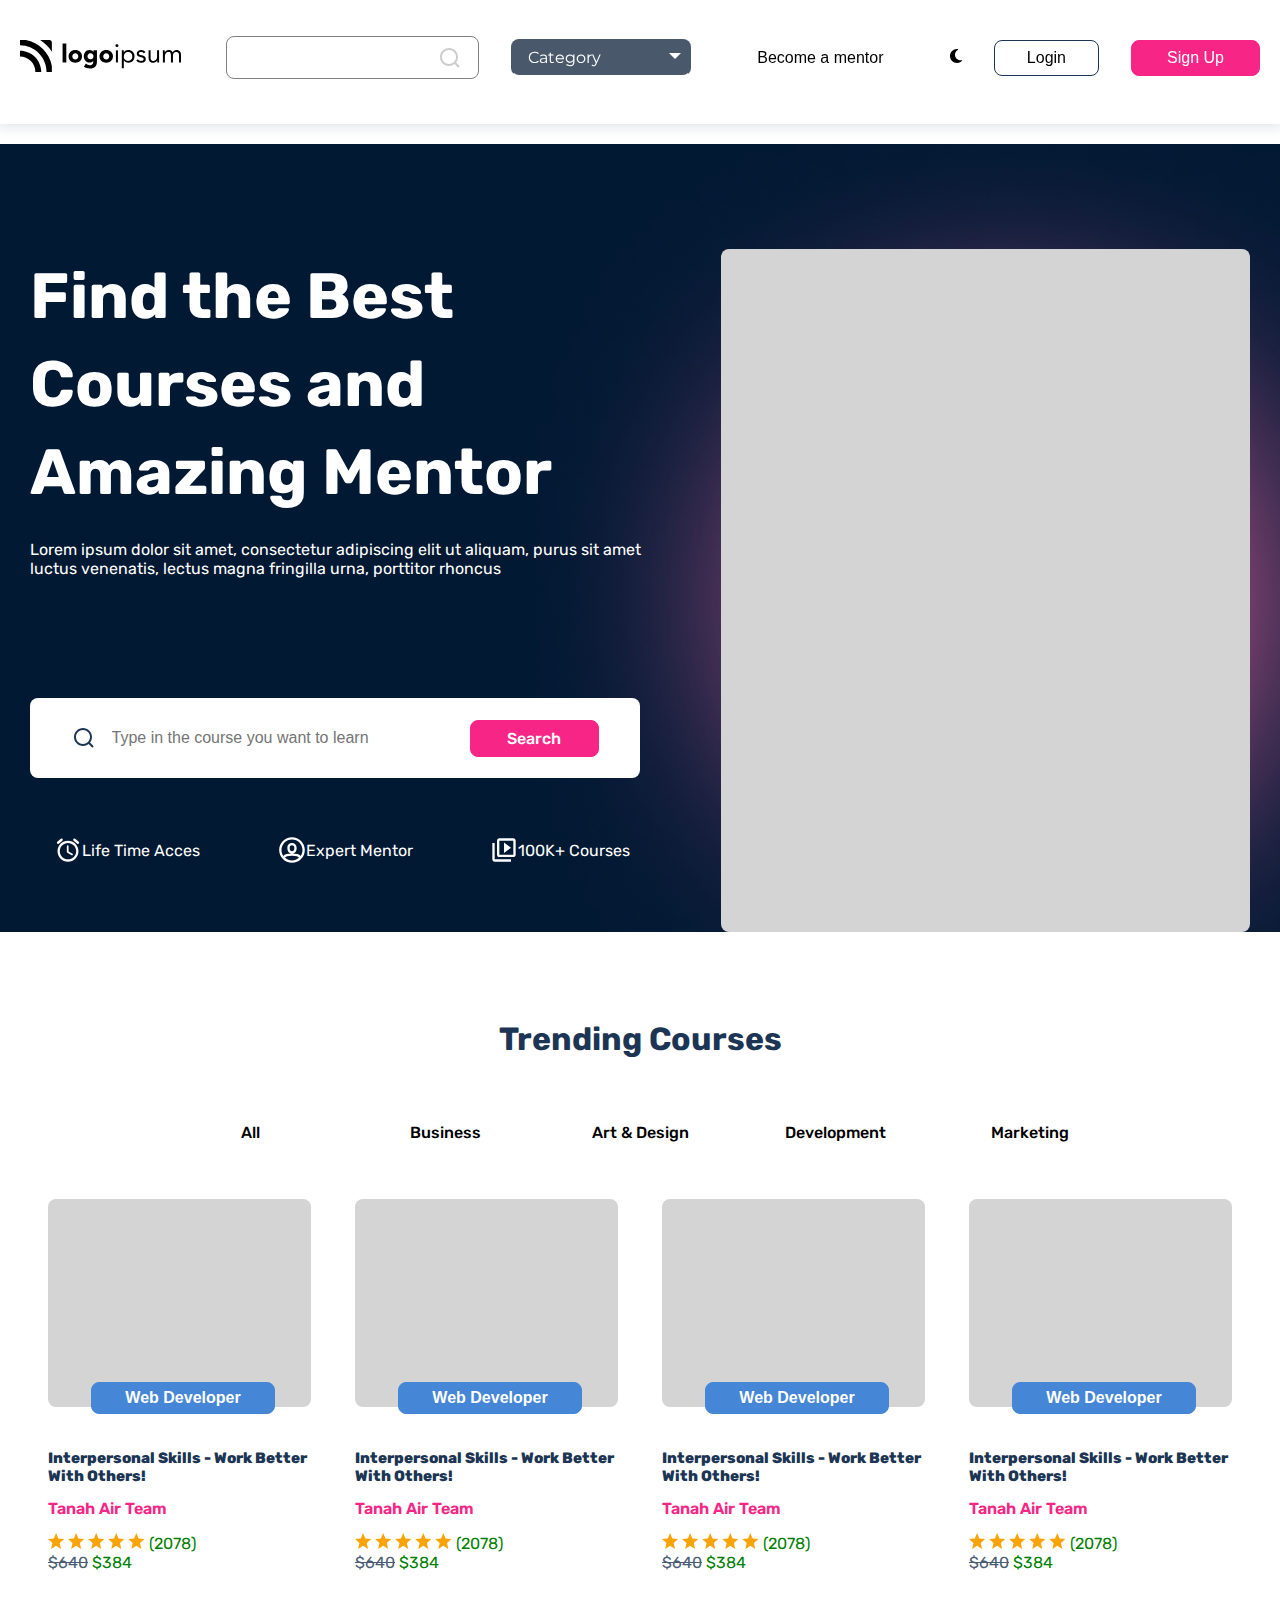
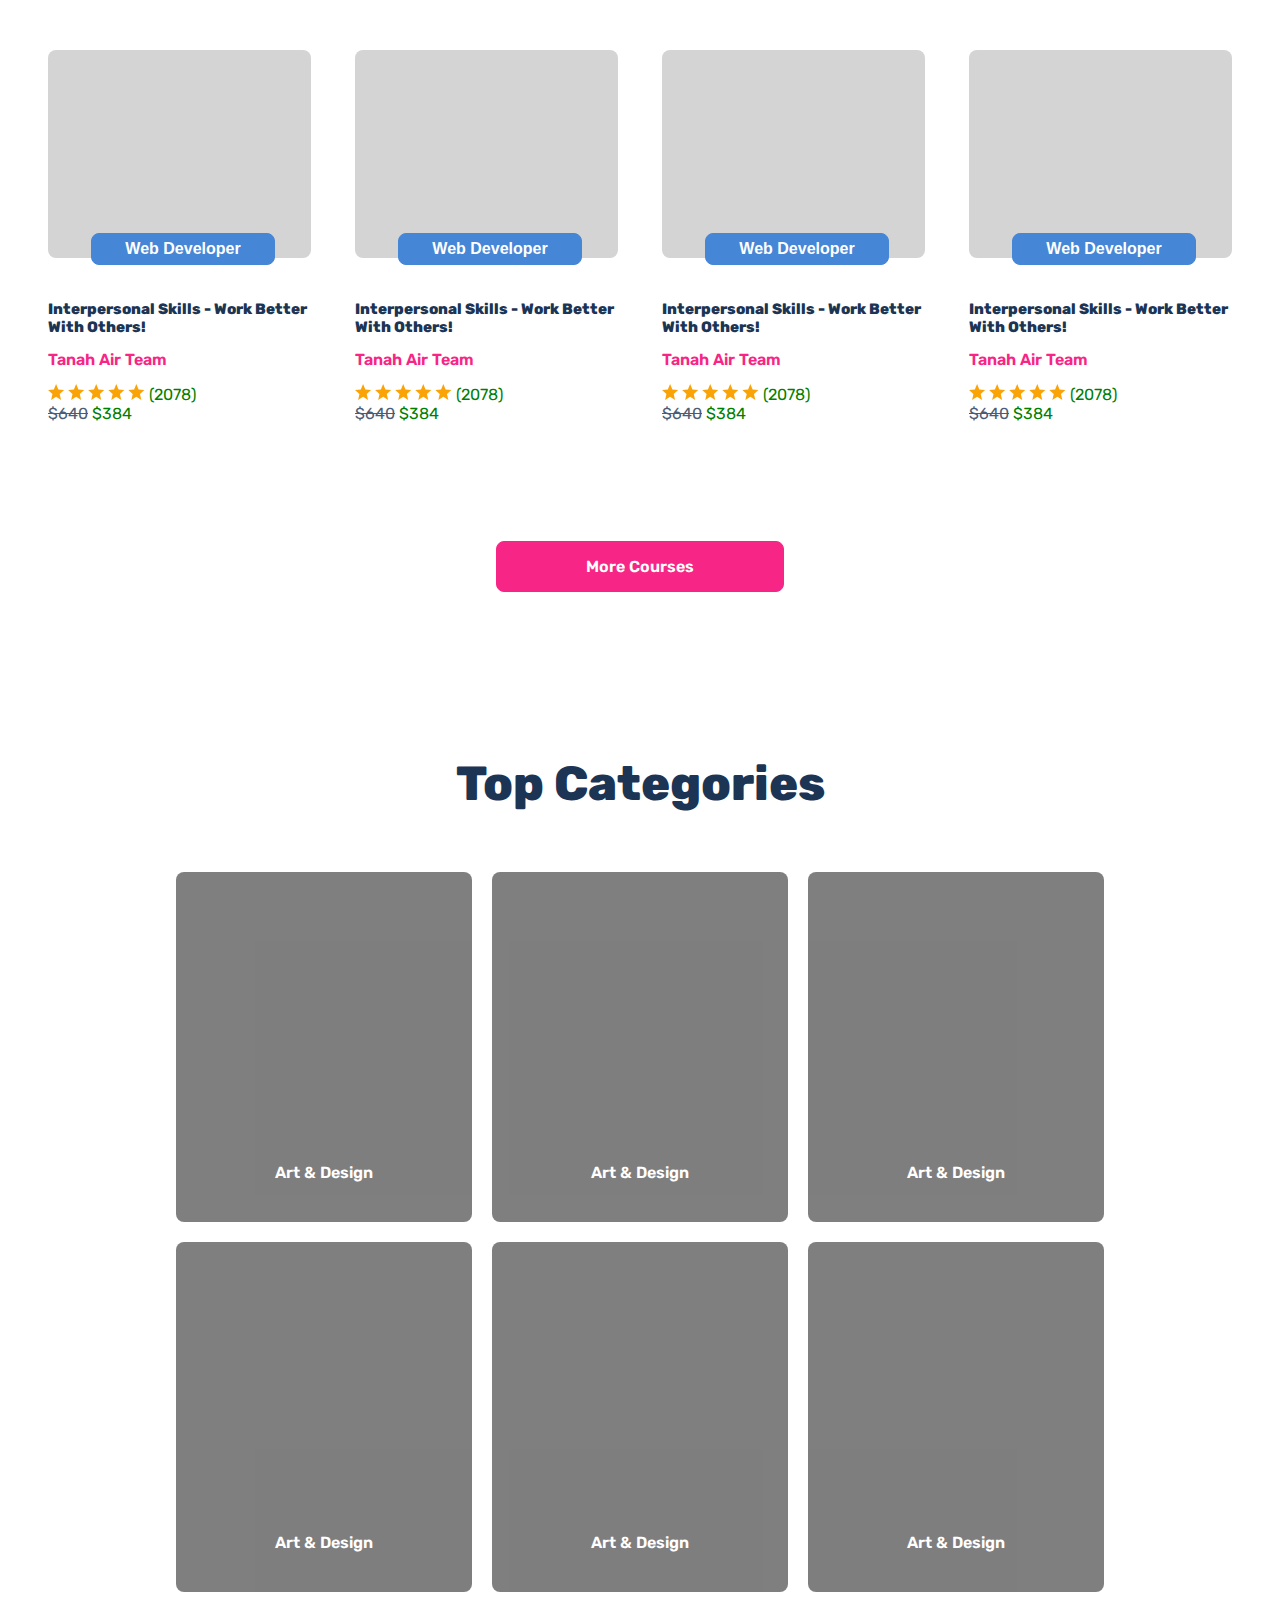
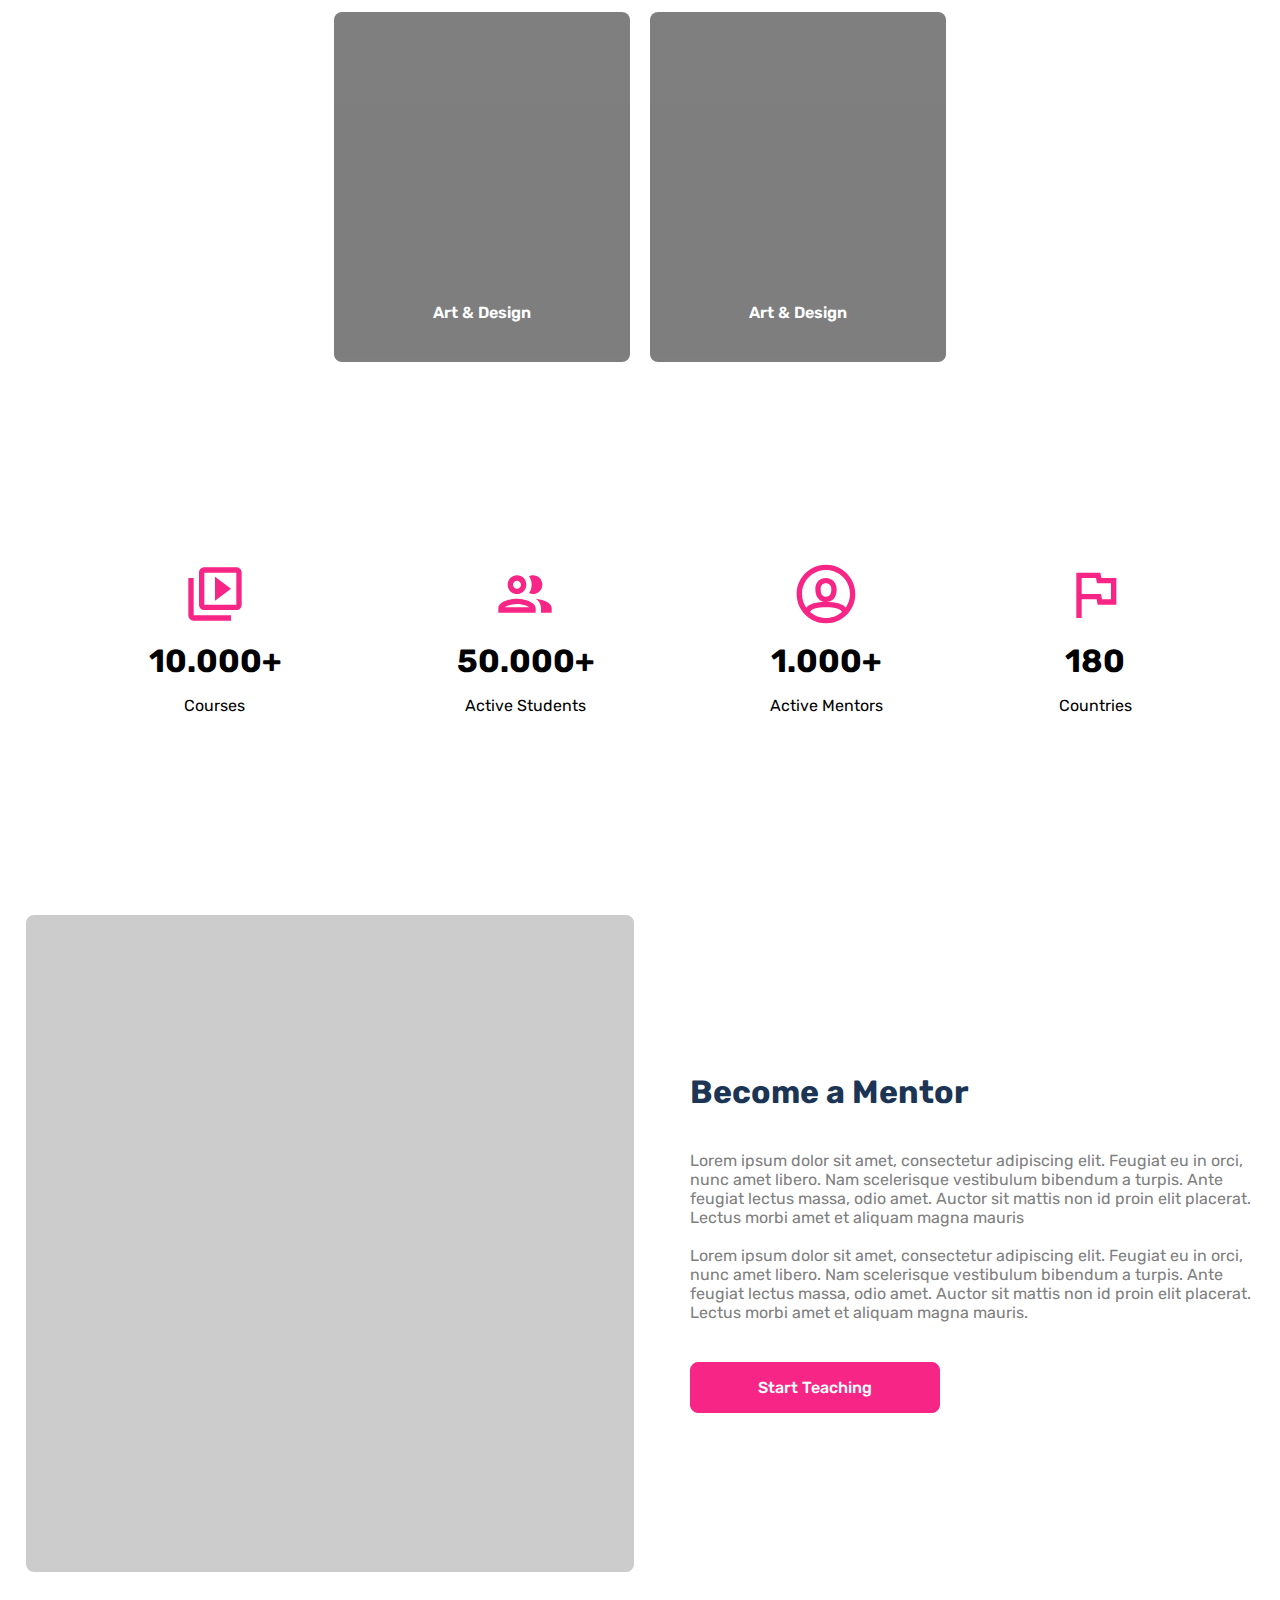
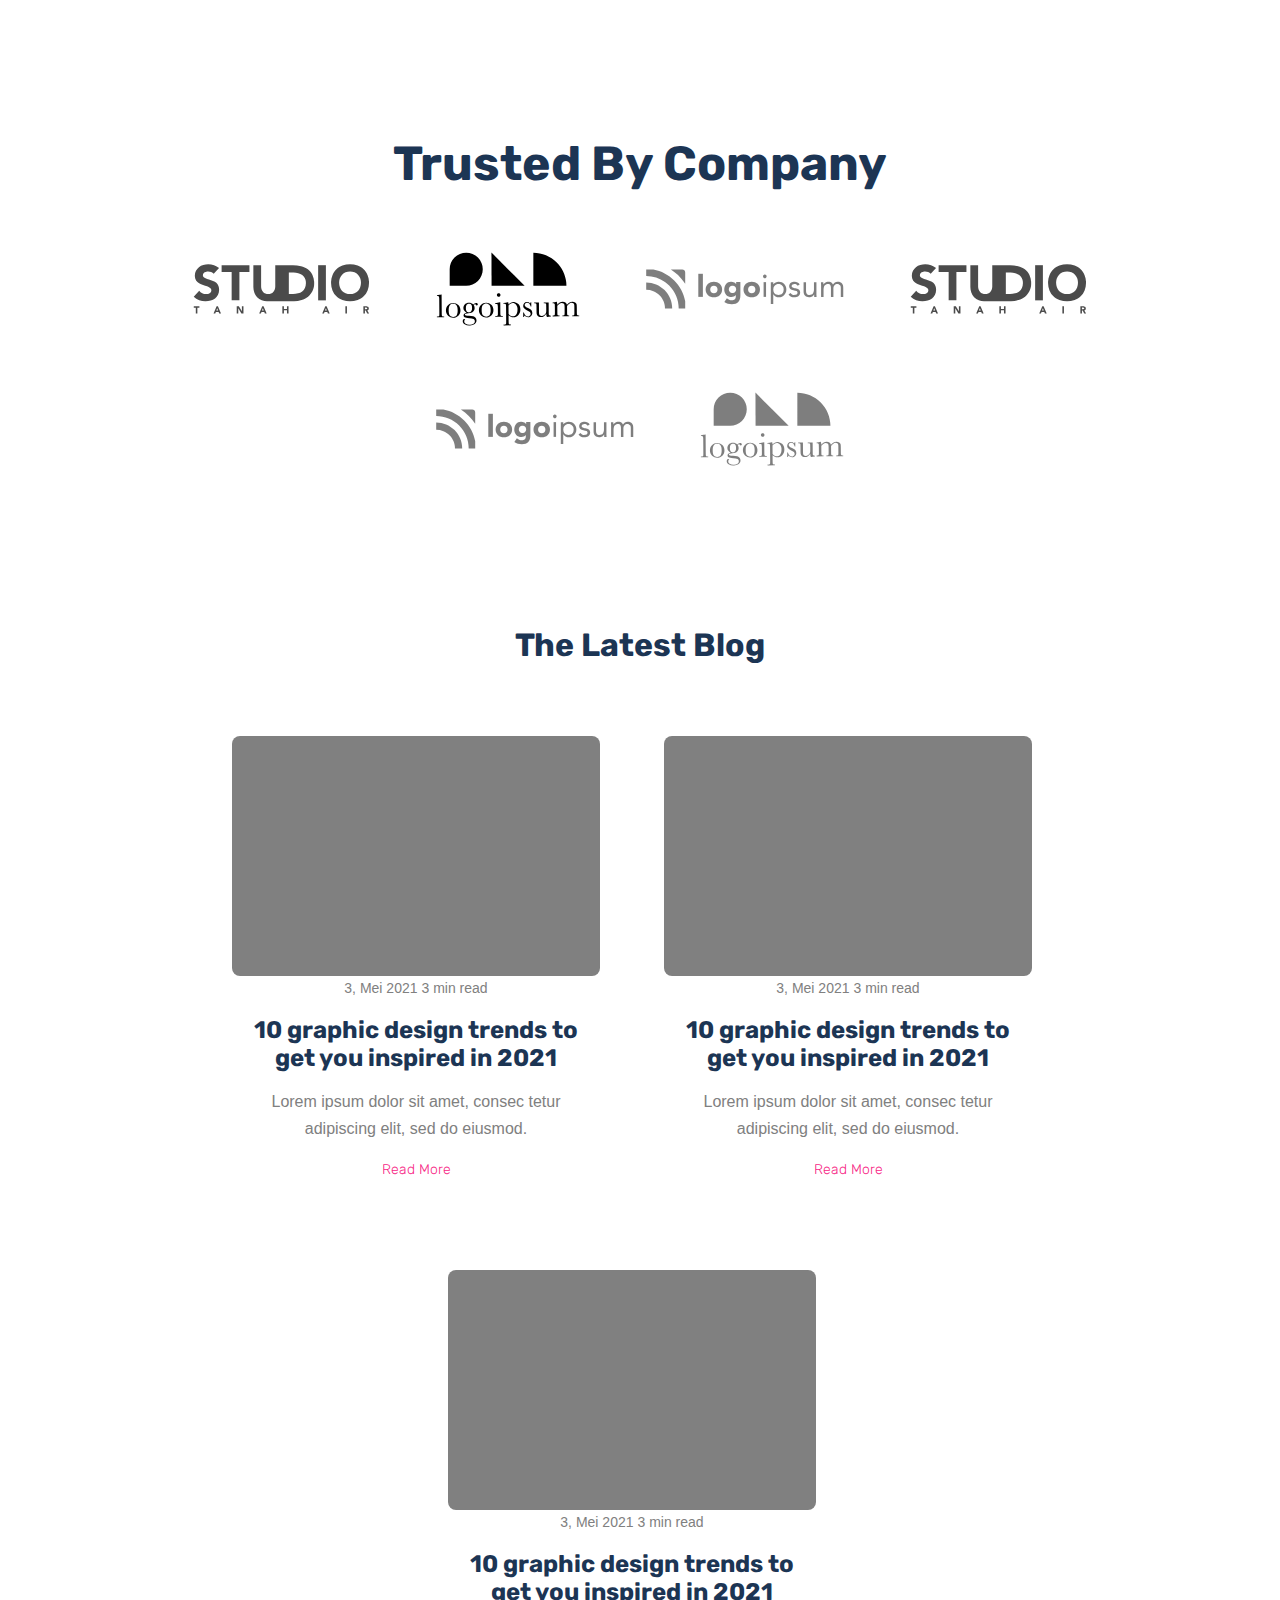
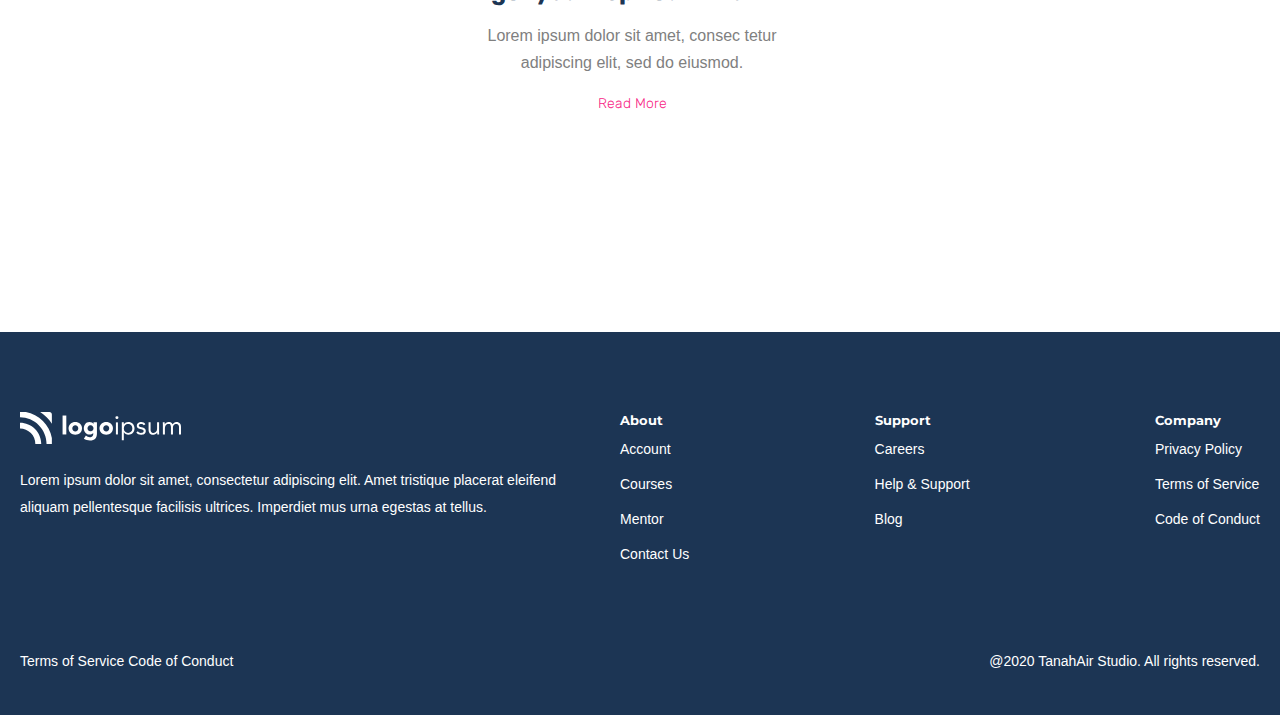
==== commit 449846d9: "hero input fixed" ====
--- a/index.html
+++ b/index.html
@@ -130,7 +130,7 @@
                     <h1 class="h-heading">Find the Best
                      Courses and Amazing Mentor
                     </h1>
-                    <p>Lorem ipsum dolor sit amet, consectetur adipiscing elit ut aliquam, purus sit amet luctus venenatis, lectus magna fringilla urna, porttitor rhoncus </p>
+                    <p>Lorem ipsum dolor sit amet, consectetur adipiscing elit ut aliquam, purus sit amet luctus venenatis, lectus magna fringilla urna, porttitor rhoncus </p> <br> <br>
                     <div class="search-input">
                         <div>
                             <svg xmlns="http://www.w3.org/2000/svg" width="24" height="24" viewBox="0 0 24 24" fill="none">
--- a/scss/main.css
+++ b/scss/main.css
@@ -649,7 +649,7 @@
     margin: 0 auto 58px auto;
   }
   .hero .hero-content .search-input input {
-    width: 175px;
+    width: 155px;
   }
 }
 @media only screen and (max-width: 564px) {
@@ -661,7 +661,8 @@
 }
 @media only screen and (max-width: 446px) {
   .search-input {
-    width: auto;
+    width: 350px !important;
+    margin-top: 24px;
   }
   .search-input input {
     width: 150px !important;
@@ -1297,7 +1298,7 @@
 .dark header #burger-menu span:after {
   background-color: white !important;
 }
-.dark .blog-hero {
+.dark .account-hero {
   background: #49586a !important;
 }
 .dark .trusted-by-content .logo-company svg {
@@ -1877,6 +1878,26 @@
     height: 100px;
   }
 }
+#myBtn {
+  display: none;
+  position: fixed;
+  bottom: 20px;
+  right: 30px;
+  z-index: 99;
+  font-size: 18px;
+  border: none;
+  outline: none;
+  background-color: #F72585;
+  color: white;
+  cursor: pointer;
+  padding: 15px;
+  border-radius: 4px;
+}
+
+#myBtn:hover {
+  background-color: #555;
+}
+
 * {
   padding: 0;
   margin: 0;
